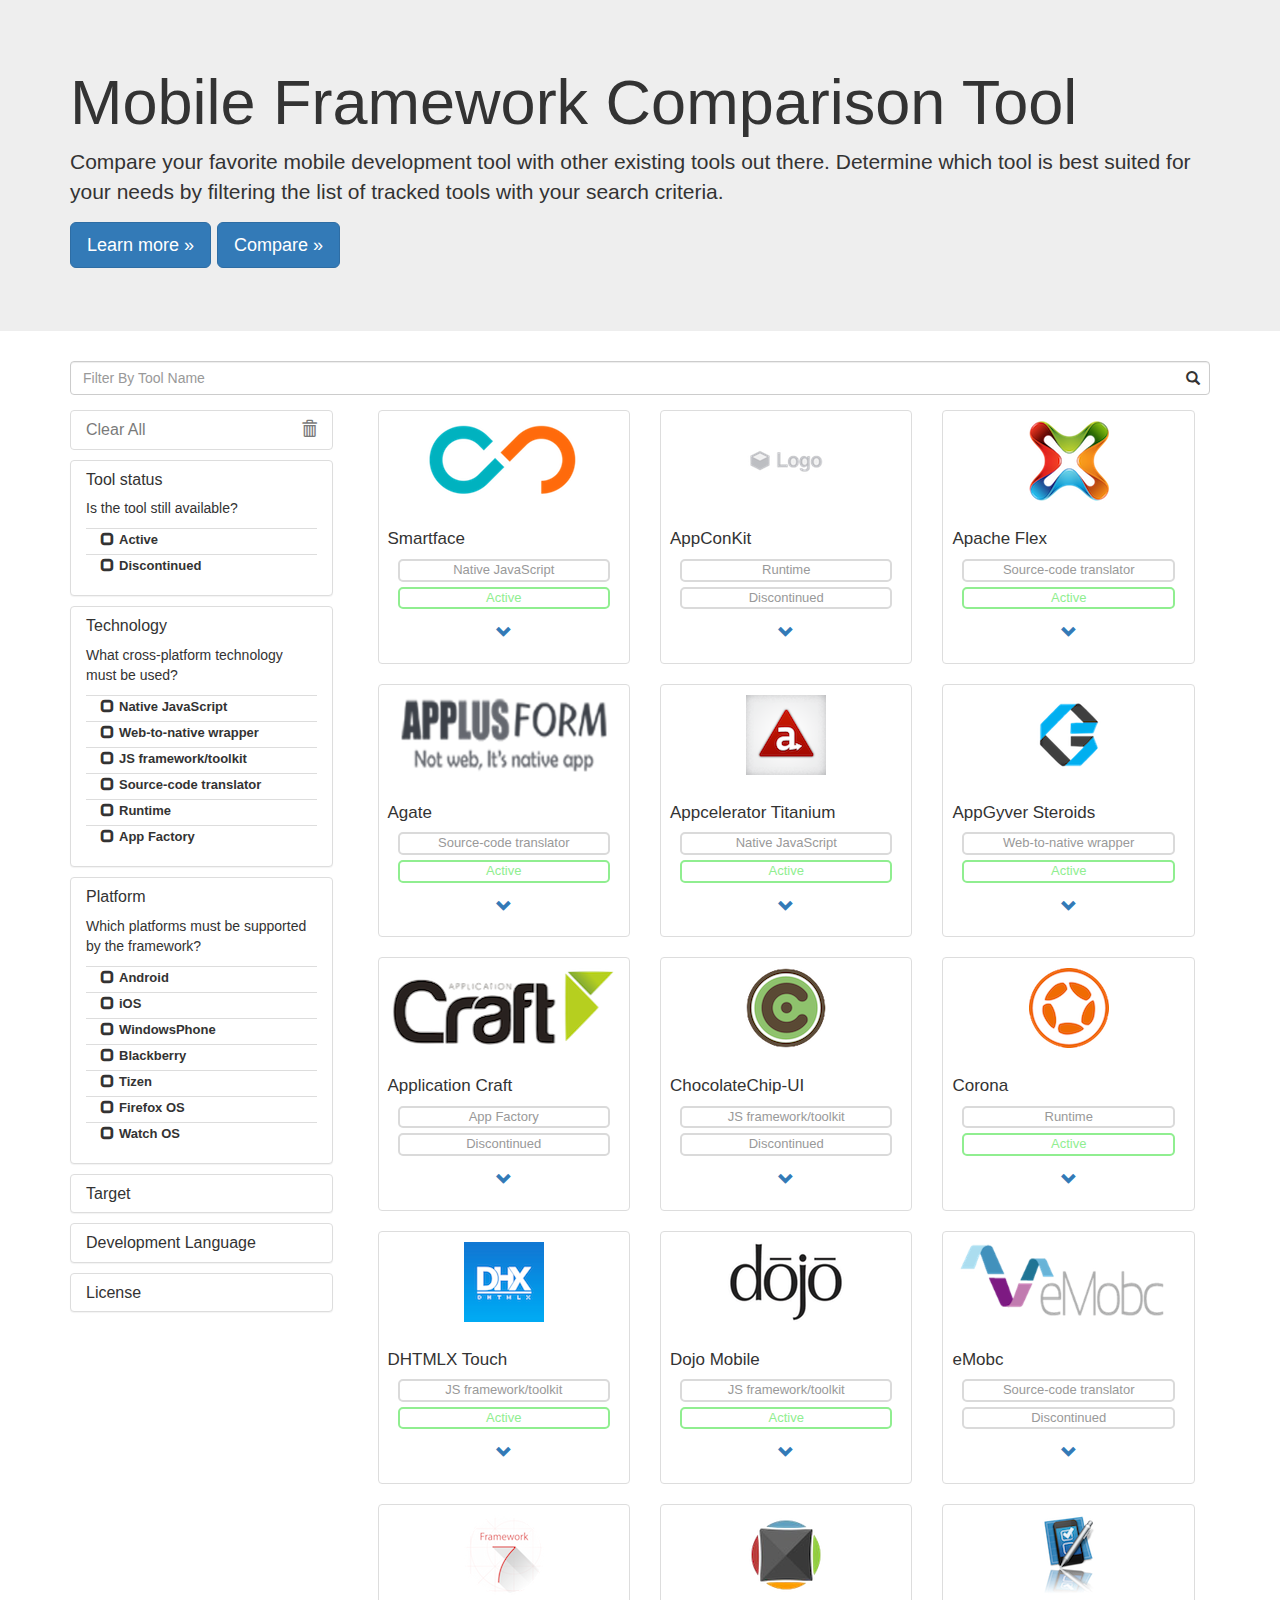
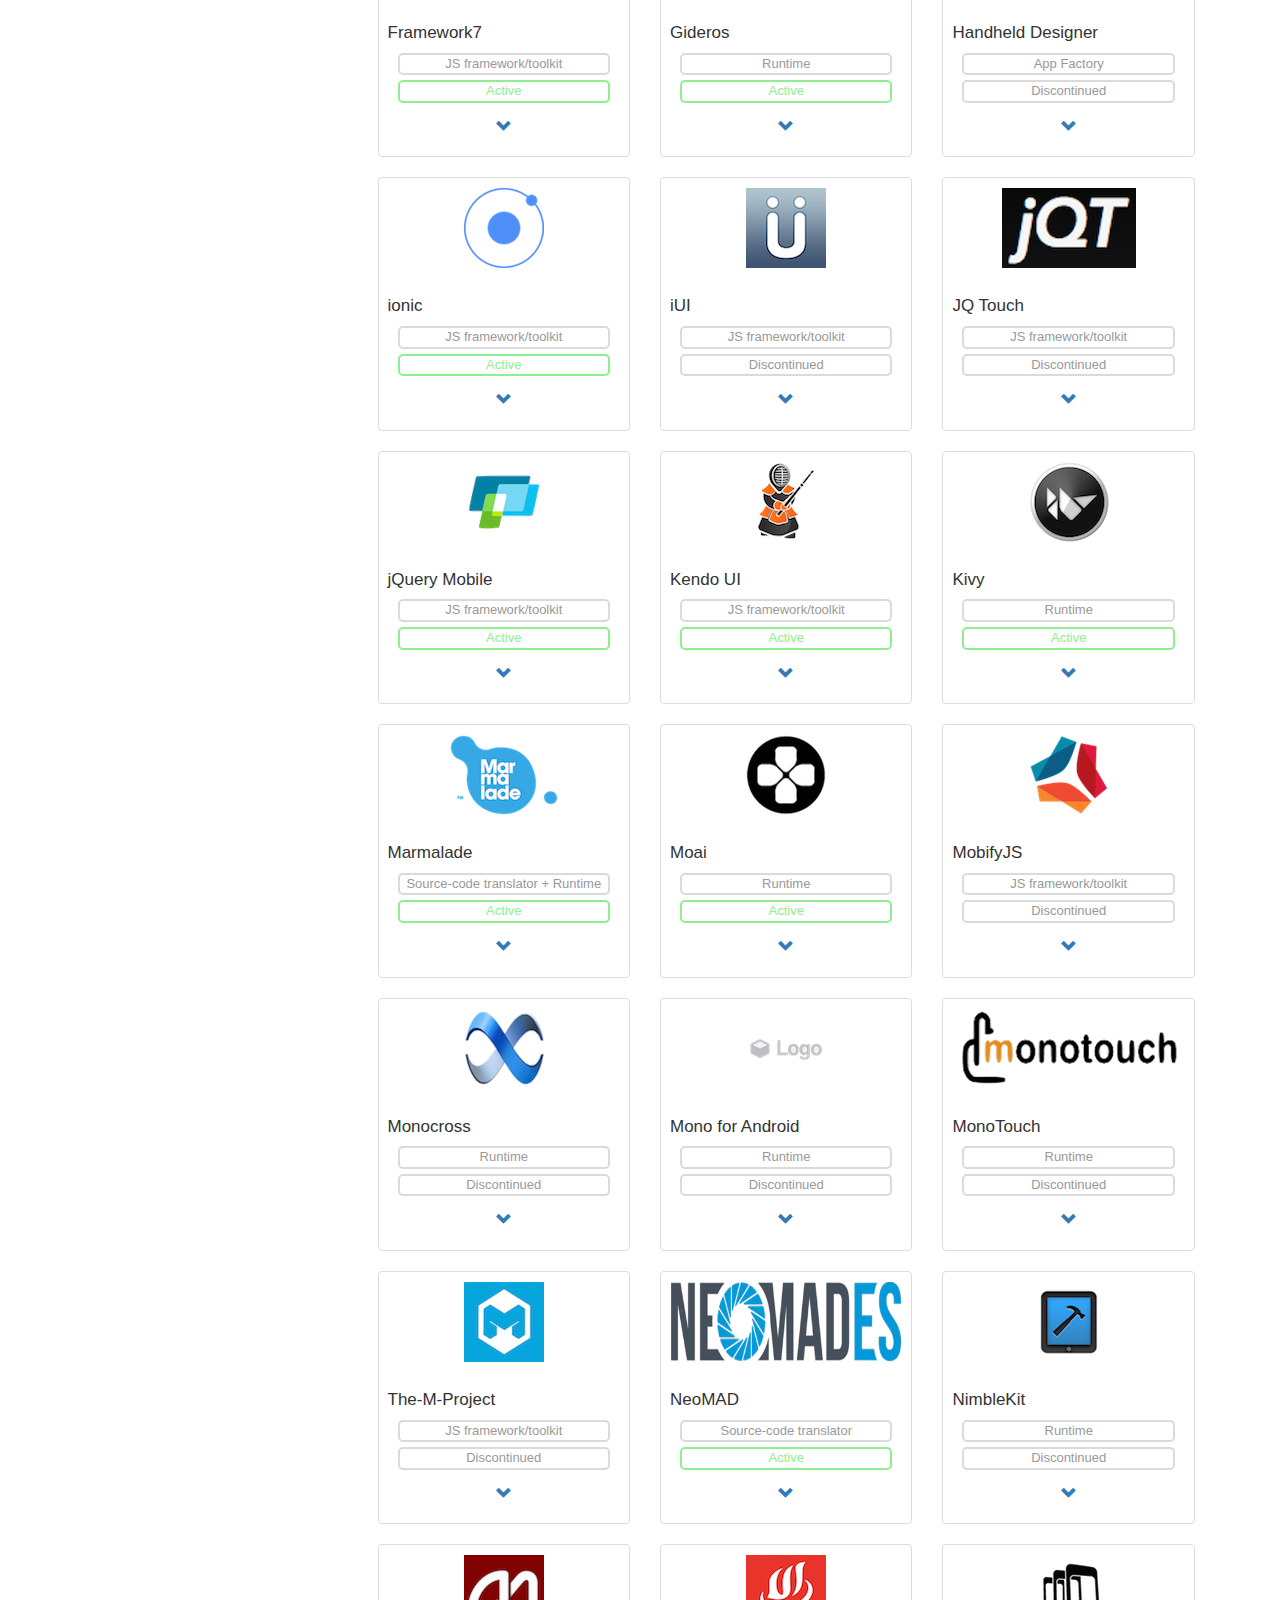
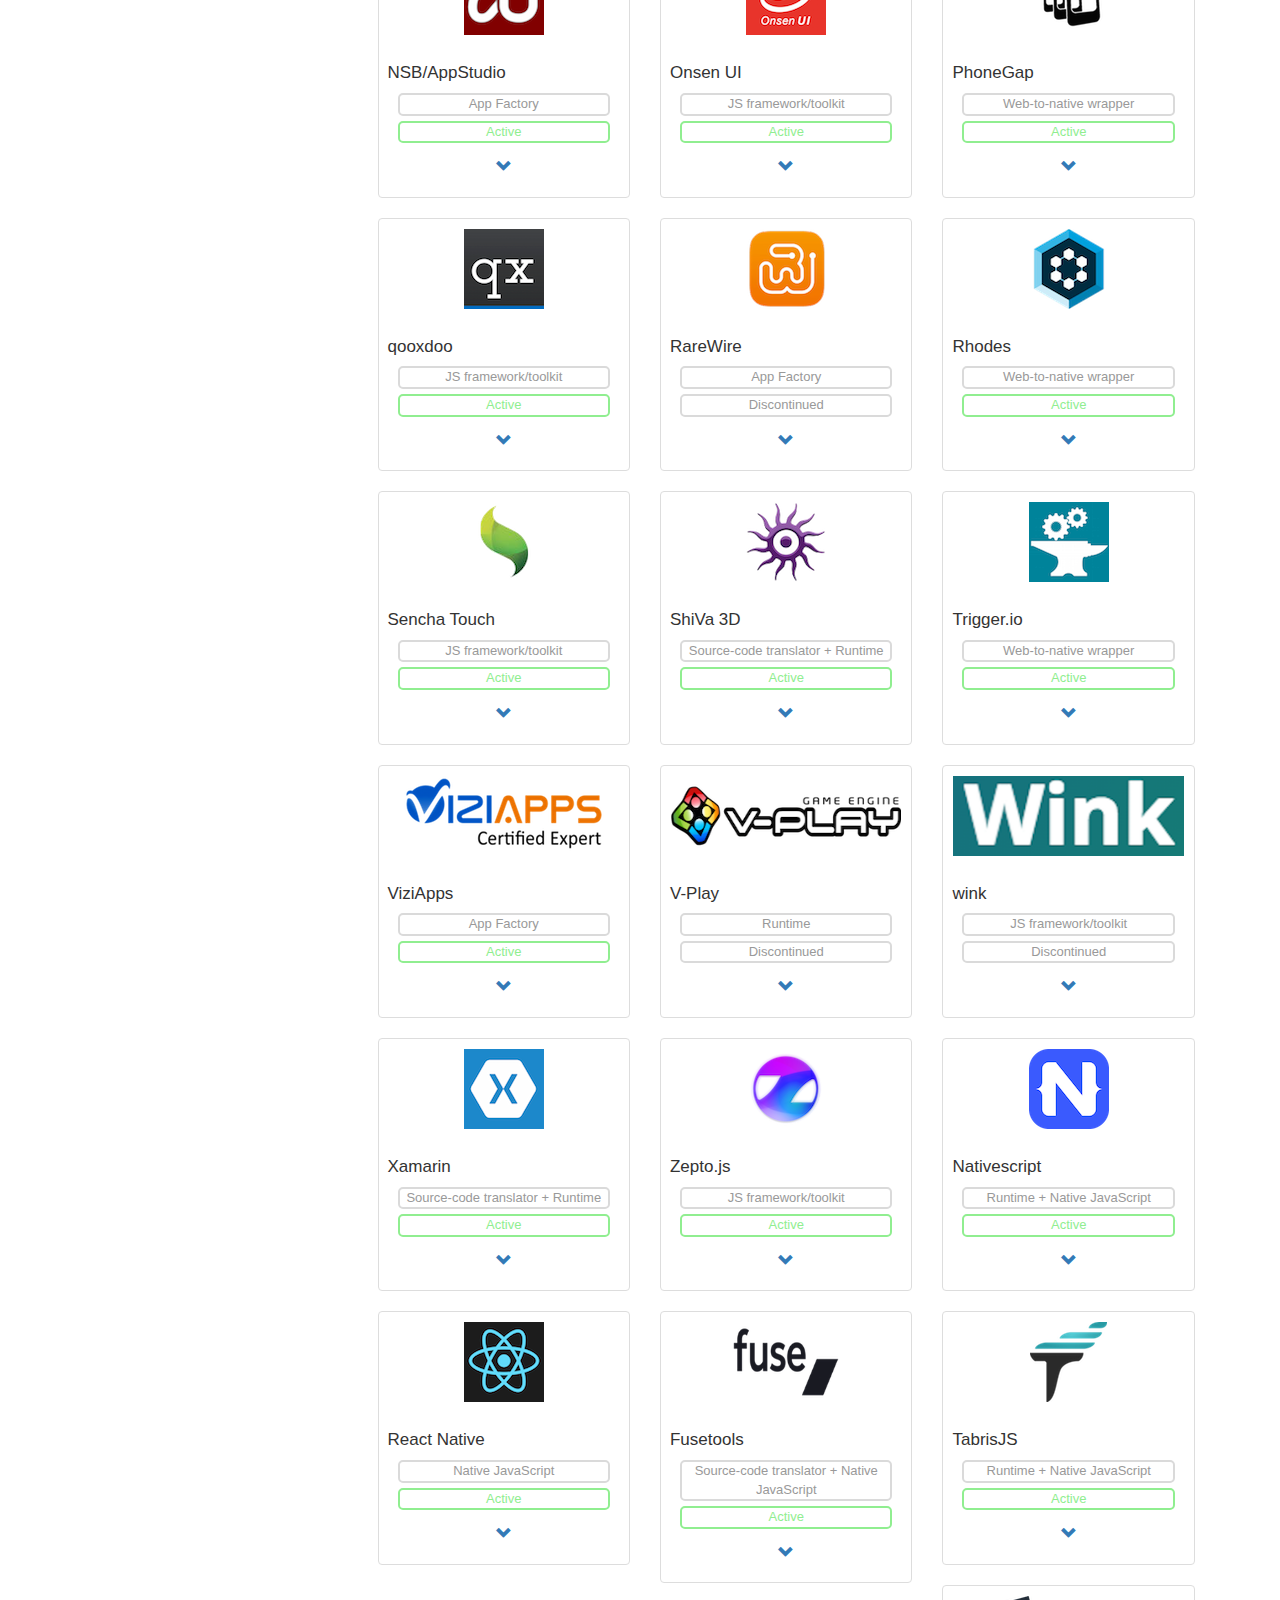
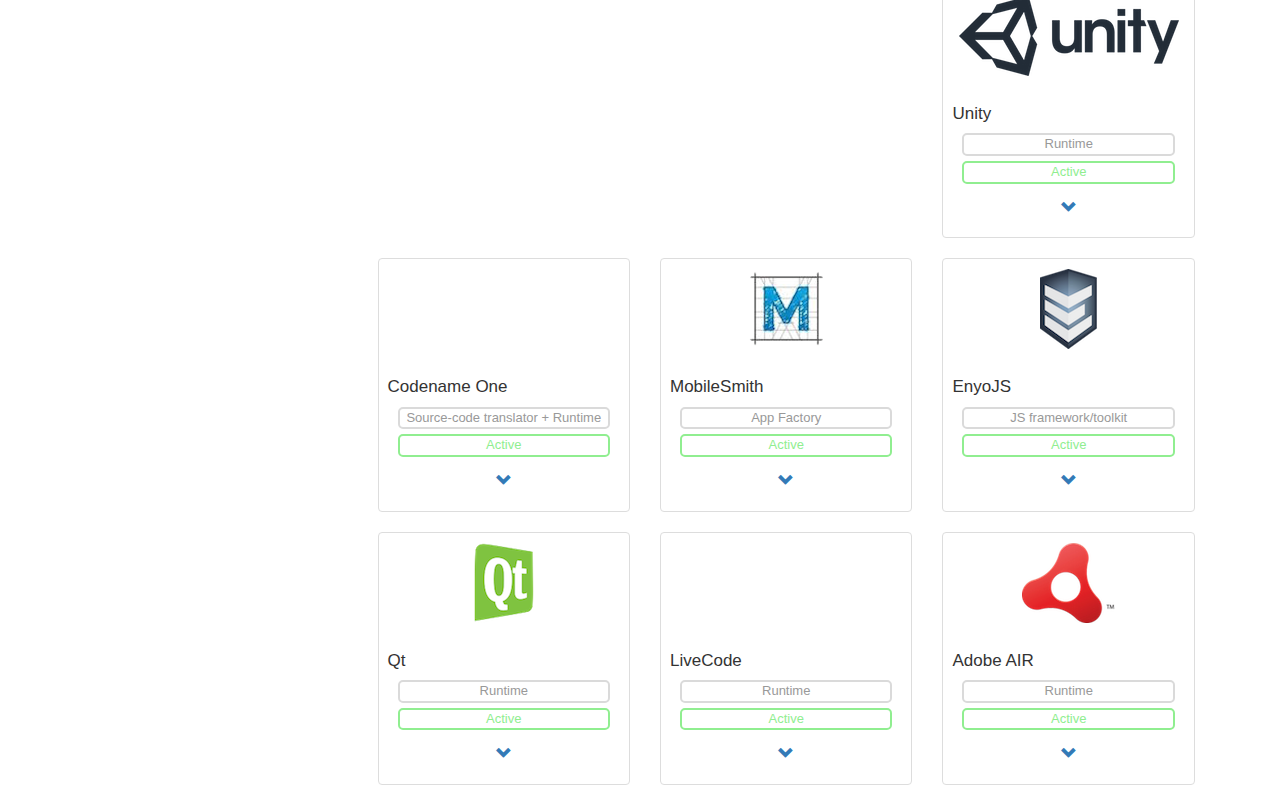
==== index.html @ 16e3aef5 "Add first steps of compare page" ====
<!DOCTYPE html>
<html lang="en">
  <head>
    <title>DecisionTree</title>
    <meta charset="utf-8"> 
    <meta name="viewport" content="width=device-width, initial-scale=1">

    <link rel="stylesheet" href="http://maxcdn.bootstrapcdn.com/bootstrap/3.3.7/css/bootstrap.min.css" integrity="sha384-BVYiiSIFeK1dGmJRAkycuHAHRg32OmUcww7on3RYdg4Va+PmSTsz/K68vbdEjh4u" crossorigin="anonymous"/>
    <link rel="stylesheet" href="css/decisionTree.css" type="text/css"/>

    <!-- Remote scripts -->
    <script src="https://ajax.googleapis.com/ajax/libs/jquery/1.12.4/jquery.min.js"></script>
    <script src="http://maxcdn.bootstrapcdn.com/bootstrap/3.3.7/js/bootstrap.min.js" integrity="sha384-Tc5IQib027qvyjSMfHjOMaLkfuWVxZxUPnCJA7l2mCWNIpG9mGCD8wGNIcPD7Txa" crossorigin="anonymous"></script>

    <!-- Local scripts -->
    <script src="js/decisionTree.js"></script>

  </head>

  <body>
    <!-- HEADER -->
    <div class="jumbotron">
      <div class="container">
        <h1>Mobile Framework Comparison Tool</h1>
        <p>Compare your favorite mobile development tool with other existing tools out there. Determine which tool is best suited for your needs by filtering the list of tracked tools with your search criteria.</p>
        <p>
          <a class="btn btn-primary btn-lg" href="html/about.html" role="button">Learn more &raquo;</a>
          <a class="btn btn-primary btn-lg" href="html/compare.html" role="button">Compare &raquo;</a>  
        </p>
      </div>
    </div>
    <!--------------------------------------------------------->
    <!-- BODY -->
    <div class="container">
      <div class="row">
        <div class="col-md-12">
          <!-- SEARCH BOX -->
          <div class="form-group has-feedback">
            <input id="filter" type="search" placeholder="Filter By Tool Name" class="form-control">
            <i class="glyphicon glyphicon-search form-control-feedback"></i>
          </div>
        </div>
      </div>
      <div class="row">
<div class="col-md-3 filters"><button type="button" class="btn btn-default btn-clear" disabled>
    	Clear All<span class="glyphicon glyphicon-trash pull-right"/>
  	</button>
    <div class="panel-group filter-box">
    	<div class="panel panel-default">
    		<h4 class="panel-title">
    			<a data-toggle="collapse" aria-expanded="false" href="#collapse0">
    				<div class="panel-heading">
    					Tool status
    				</div>
    			</a>
    		</h4>
    		<div id="collapse0" class="panel-collapse collapse in">
    			<div class="panel-body">
    				<fieldset class="fieldset accordion-content" role="tab-panel" style="display: block;" aria-hidden="false">
    					<p>Is the tool still available?</p>
    					<input id="active" type="checkbox" value="active" class="filter-checkbox"/>
        					<label for="active" class="filter-label">Active</label>
        					<input id="discontinued" type="checkbox" value="discontinued" class="filter-checkbox"/>
        					<label for="discontinued" class="filter-label">Discontinued</label>
        				</fieldset>
    			</div>
    		</div>
    	</div>
    </div>
    <div class="panel-group filter-box">
    	<div class="panel panel-default">
    		<h4 class="panel-title">
    			<a data-toggle="collapse" aria-expanded="false" href="#collapse1">
    				<div class="panel-heading">
    					Technology
    				</div>
    			</a>
    		</h4>
    		<div id="collapse1" class="panel-collapse collapse in">
    			<div class="panel-body">
    				<fieldset class="fieldset accordion-content" role="tab-panel" style="display: block;" aria-hidden="false">
    					<p>What cross-platform technology must be used?</p>
    					<input id="nativejavascript" type="checkbox" value="nativejavascript" class="filter-checkbox"/>
        					<label for="nativejavascript" class="filter-label">Native JavaScript</label>
        					<input id="webtonative" type="checkbox" value="webtonative" class="filter-checkbox"/>
        					<label for="webtonative" class="filter-label">Web-to-native wrapper</label>
        					<input id="javascript_tool" type="checkbox" value="javascript_tool" class="filter-checkbox"/>
        					<label for="javascript_tool" class="filter-label">JS framework/toolkit</label>
        					<input id="sourcecode" type="checkbox" value="sourcecode" class="filter-checkbox"/>
        					<label for="sourcecode" class="filter-label">Source-code translator</label>
        					<input id="runtime" type="checkbox" value="runtime" class="filter-checkbox"/>
        					<label for="runtime" class="filter-label">Runtime</label>
        					<input id="appfactory" type="checkbox" value="appfactory" class="filter-checkbox"/>
        					<label for="appfactory" class="filter-label">App Factory</label>
        				</fieldset>
    			</div>
    		</div>
    	</div>
    </div>
    <div class="panel-group filter-box">
    	<div class="panel panel-default">
    		<h4 class="panel-title">
    			<a data-toggle="collapse" aria-expanded="false" href="#collapse2">
    				<div class="panel-heading">
    					Platform
    				</div>
    			</a>
    		</h4>
    		<div id="collapse2" class="panel-collapse collapse in">
    			<div class="panel-body">
    				<fieldset class="fieldset accordion-content" role="tab-panel" style="display: block;" aria-hidden="false">
    					<p>Which platforms must be supported by the framework?</p>
    					<input id="android" type="checkbox" value="android" class="filter-checkbox"/>
        					<label for="android" class="filter-label">Android</label>
        					<input id="ios" type="checkbox" value="ios" class="filter-checkbox"/>
        					<label for="ios" class="filter-label">iOS</label>
        					<input id="windowsphone" type="checkbox" value="windowsphone" class="filter-checkbox"/>
        					<label for="windowsphone" class="filter-label">WindowsPhone</label>
        					<input id="blackberry" type="checkbox" value="blackberry" class="filter-checkbox"/>
        					<label for="blackberry" class="filter-label">Blackberry</label>
        					<input id="tizen" type="checkbox" value="tizen" class="filter-checkbox"/>
        					<label for="tizen" class="filter-label">Tizen</label>
        					<input id="firefoxos" type="checkbox" value="firefoxos" class="filter-checkbox"/>
        					<label for="firefoxos" class="filter-label">Firefox OS</label>
        					<input id="watchos" type="checkbox" value="watchos" class="filter-checkbox"/>
        					<label for="watchos" class="filter-label">Watch OS</label>
        				</fieldset>
    			</div>
    		</div>
    	</div>
    </div>
    <div class="panel-group filter-box">
    	<div class="panel panel-default">
    		<h4 class="panel-title">
    			<a data-toggle="collapse" aria-expanded="false" href="#collapse3">
    				<div class="panel-heading">
    					Target
    				</div>
    			</a>
    		</h4>
    		<div id="collapse3" class="panel-collapse collapse">
    			<div class="panel-body">
    				<fieldset class="fieldset accordion-content" role="tab-panel" style="display: block;" aria-hidden="false">
    					<p>What type of application should the framework output?</p>
    					<input id="hybridapp" type="checkbox" value="hybridapp" class="filter-checkbox"/>
        					<label for="hybridapp" class="filter-label">Hybrid App</label>
        					<input id="nativeapp" type="checkbox" value="nativeapp" class="filter-checkbox"/>
        					<label for="nativeapp" class="filter-label">Native App</label>
        					<input id="mobilewebsite" type="checkbox" value="mobilewebsite" class="filter-checkbox"/>
        					<label for="mobilewebsite" class="filter-label">Mobile website</label>
        					<input id="webapp" type="checkbox" value="webapp" class="filter-checkbox"/>
        					<label for="webapp" class="filter-label">Web App</label>
        				</fieldset>
    			</div>
    		</div>
    	</div>
    </div>
    <div class="panel-group filter-box">
    	<div class="panel panel-default">
    		<h4 class="panel-title">
    			<a data-toggle="collapse" aria-expanded="false" href="#collapse4">
    				<div class="panel-heading">
    					Development Language
    				</div>
    			</a>
    		</h4>
    		<div id="collapse4" class="panel-collapse collapse">
    			<div class="panel-body">
    				<fieldset class="fieldset accordion-content" role="tab-panel" style="display: block;" aria-hidden="false">
    					<p>Which development language would you like to use?</p>
    					<input id="php" type="checkbox" value="php" class="filter-checkbox"/>
        					<label for="php" class="filter-label">PHP</label>
        					<input id="basic" type="checkbox" value="basic" class="filter-checkbox"/>
        					<label for="basic" class="filter-label">Basic</label>
        					<input id="java" type="checkbox" value="java" class="filter-checkbox"/>
        					<label for="java" class="filter-label">Java</label>
        					<input id="ruby" type="checkbox" value="ruby" class="filter-checkbox"/>
        					<label for="ruby" class="filter-label">Ruby</label>
        					<input id="actionscript" type="checkbox" value="actionscript" class="filter-checkbox"/>
        					<label for="actionscript" class="filter-label">ActionScript</label>
        					<input id="csharp" type="checkbox" value="csharp" class="filter-checkbox"/>
        					<label for="csharp" class="filter-label">C#</label>
        					<input id="lua" type="checkbox" value="lua" class="filter-checkbox"/>
        					<label for="lua" class="filter-label">LUA</label>
        					<input id="xml" type="checkbox" value="xml" class="filter-checkbox"/>
        					<label for="xml" class="filter-label">XML</label>
        					<input id="html" type="checkbox" value="html" class="filter-checkbox"/>
        					<label for="html" class="filter-label">HTML</label>
        					<input id="css" type="checkbox" value="css" class="filter-checkbox"/>
        					<label for="css" class="filter-label">CSS</label>
        					<input id="js" type="checkbox" value="js" class="filter-checkbox"/>
        					<label for="js" class="filter-label">JavaScript</label>
        					<input id="cplusplus" type="checkbox" value="cplusplus" class="filter-checkbox"/>
        					<label for="cplusplus" class="filter-label">C++</label>
        					<input id="visualeditor" type="checkbox" value="visualeditor" class="filter-checkbox"/>
        					<label for="visualeditor" class="filter-label">Visual Editor</label>
        				</fieldset>
    			</div>
    		</div>
    	</div>
    </div>
    <div class="panel-group filter-box">
    	<div class="panel panel-default">
    		<h4 class="panel-title">
    			<a data-toggle="collapse" aria-expanded="false" href="#collapse5">
    				<div class="panel-heading">
    					License
    				</div>
    			</a>
    		</h4>
    		<div id="collapse5" class="panel-collapse collapse">
    			<div class="panel-body">
    				<fieldset class="fieldset accordion-content" role="tab-panel" style="display: block;" aria-hidden="false">
    					<p>What license is required?</p>
    					<input id="free" type="checkbox" value="free" class="filter-checkbox"/>
        					<label for="free" class="filter-label">Free</label>
        					<input id="opensource" type="checkbox" value="opensource" class="filter-checkbox"/>
        					<label for="opensource" class="filter-label">Open Source</label>
        					<input id="commercial" type="checkbox" value="commercial" class="filter-checkbox"/>
        					<label for="commercial" class="filter-label">Commercial lic.</label>
        					<input id="enterprise" type="checkbox" value="enterprise" class="filter-checkbox"/>
        					<label for="enterprise" class="filter-label">Enterprise Lic.</label>
        				</fieldset>
    			</div>
    		</div>
    	</div>
    </div>
              
        </div>
<div class="col-md-9"><div class="col-md-4 framework">
    	<div class="thumbnail">
    		<img src="img/logos/smartface.png" alt="">
    		<div class="caption">
    			<h4 class="thumb-caption">Smartface</h4>
    			<span class="info-label nativejavascript ">Native JavaScript </span>
			<span class="info-label status active">Active</span>
			<div>
    				<h4 class="panel-title">
    					<a data-toggle="collapse" aria-expanded="false" href="#collapse6">
    						<div class="panel-heading feature-panel">
    							<span class="dropIcon glyphicon glyphicon-chevron-up"></span>
								<span class="dropIcon glyphicon glyphicon-chevron-down"></span>
    						</div>
						</a>
					</h4>
    				<div id="collapse6" class="panel-collapse collapse">
    					<div>
							<div class="row">
								<div class="col-md-6">
    								<h4 class="featureTitle">Platform</h4>
    							<span class="feature android true">Android</span>
							<span class="feature ios true">iOS</span>
							</div>
    							<div class="col-md-6">
    								<h4 class="featureTitle">Target</h4>
    								<span class="feature nativeapp true">Native App</span>
							</div>
    						</div>
    						<div class="row">
    							<div class="col-md-6">
    								<h4 class="featureTitle">Development Language</h4>
    								<span class="feature visualeditor true">Visual Editor</span>
								<span class="feature js true">JavaScript</span>
								</div>
    							<div class="col-md-6">
    								<h4 class="featureTitle">Terms of a License</h4>
    								<span class="feature enterprise true"">Enterprise Lic.</span>
							</div>
    						</div>
    					</div>
    				</div>
    			</div>
    		</div>
    	</div>
    </div>
    <div class="col-md-4 framework">
    	<div class="thumbnail">
    		<img src="img/logos/notfound.png" alt="">
    		<div class="caption">
    			<h4 class="thumb-caption">AppConKit</h4>
    			<span class="info-label runtime ">Runtime </span>
			<span class="info-label status discontinued">Discontinued</span>
			<div>
    				<h4 class="panel-title">
    					<a data-toggle="collapse" aria-expanded="false" href="#collapse7">
    						<div class="panel-heading feature-panel">
    							<span class="dropIcon glyphicon glyphicon-chevron-up"></span>
								<span class="dropIcon glyphicon glyphicon-chevron-down"></span>
    						</div>
						</a>
					</h4>
    				<div id="collapse7" class="panel-collapse collapse">
    					<div>
							<div class="row">
								<div class="col-md-6">
    								<h4 class="featureTitle">Platform</h4>
    							<span class="feature windowsphone soon">WindowsPhone</span>
							<span class="feature android true">Android</span>
							<span class="feature ios true">iOS</span>
							</div>
    							<div class="col-md-6">
    								<h4 class="featureTitle">Target</h4>
    								<span class="feature nativeapp true">Native App</span>
								<span class="feature hybridapp true">Hybrid App</span>
							</div>
    						</div>
    						<div class="row">
    							<div class="col-md-6">
    								<h4 class="featureTitle">Development Language</h4>
    								<span class="feature csharp soon">C#</span>
								<span class="feature visualeditor true">Visual Editor</span>
								<span class="feature js via">JavaScript</span>
								<span class="feature java true">Java</span>
								<span class="feature ruby soon">Ruby</span>
								<span class="feature php true">PHP</span>
								</div>
    							<div class="col-md-6">
    								<h4 class="featureTitle">Terms of a License</h4>
    								<span class="feature free true">Free</span>
							</div>
    						</div>
    					</div>
    				</div>
    			</div>
    		</div>
    	</div>
    </div>
    <div class="col-md-4 framework">
    	<div class="thumbnail">
    		<img src="img/logos/apacheflex.png" alt="">
    		<div class="caption">
    			<h4 class="thumb-caption">Apache Flex</h4>
    			<span class="info-label sourcecode ">Source-code translator </span>
			<span class="info-label status active">Active</span>
			<div>
    				<h4 class="panel-title">
    					<a data-toggle="collapse" aria-expanded="false" href="#collapse8">
    						<div class="panel-heading feature-panel">
    							<span class="dropIcon glyphicon glyphicon-chevron-up"></span>
								<span class="dropIcon glyphicon glyphicon-chevron-down"></span>
    						</div>
						</a>
					</h4>
    				<div id="collapse8" class="panel-collapse collapse">
    					<div>
							<div class="row">
								<div class="col-md-6">
    								<h4 class="featureTitle">Platform</h4>
    							<span class="feature blackberry true">Blackberry</span>
							<span class="feature android true">Android</span>
							<span class="feature ios true">iOS</span>
							</div>
    							<div class="col-md-6">
    								<h4 class="featureTitle">Target</h4>
    								<span class="feature webapp true">Web App</span>
								<span class="feature mobilewebsite true">Mobile website</span>
								<span class="feature nativeapp true">Native App</span>
								<span class="feature hybridapp true">Hybrid App</span>
							</div>
    						</div>
    						<div class="row">
    							<div class="col-md-6">
    								<h4 class="featureTitle">Development Language</h4>
    								<span class="feature actionscript true">ActionScript</span>
								</div>
    							<div class="col-md-6">
    								<h4 class="featureTitle">Terms of a License</h4>
    								<span class="feature opensource true">Open Source</span>
								<span class="feature free true">Free</span>
							</div>
    						</div>
    					</div>
    				</div>
    			</div>
    		</div>
    	</div>
    </div>
    <div class="col-md-4 framework">
    	<div class="thumbnail">
    		<img src="img/logos/agate.png" alt="">
    		<div class="caption">
    			<h4 class="thumb-caption">Agate</h4>
    			<span class="info-label sourcecode ">Source-code translator </span>
			<span class="info-label status active">Active</span>
			<div>
    				<h4 class="panel-title">
    					<a data-toggle="collapse" aria-expanded="false" href="#collapse9">
    						<div class="panel-heading feature-panel">
    							<span class="dropIcon glyphicon glyphicon-chevron-up"></span>
								<span class="dropIcon glyphicon glyphicon-chevron-down"></span>
    						</div>
						</a>
					</h4>
    				<div id="collapse9" class="panel-collapse collapse">
    					<div>
							<div class="row">
								<div class="col-md-6">
    								<h4 class="featureTitle">Platform</h4>
    							<span class="feature android true">Android</span>
							<span class="feature ios true">iOS</span>
							</div>
    							<div class="col-md-6">
    								<h4 class="featureTitle">Target</h4>
    								<span class="feature nativeapp true">Native App</span>
								<span class="feature hybridapp true">Hybrid App</span>
							</div>
    						</div>
    						<div class="row">
    							<div class="col-md-6">
    								<h4 class="featureTitle">Development Language</h4>
    								<span class="feature xml true">XML</span>
								</div>
    							<div class="col-md-6">
    								<h4 class="featureTitle">Terms of a License</h4>
    								<span class="feature free true">Free</span>
							</div>
    						</div>
    					</div>
    				</div>
    			</div>
    		</div>
    	</div>
    </div>
    <div class="col-md-4 framework">
    	<div class="thumbnail">
    		<img src="img/logos/appceleratortitanium.png" alt="">
    		<div class="caption">
    			<h4 class="thumb-caption">Appcelerator Titanium</h4>
    			<span class="info-label nativejavascript ">Native JavaScript </span>
			<span class="info-label status active">Active</span>
			<div>
    				<h4 class="panel-title">
    					<a data-toggle="collapse" aria-expanded="false" href="#collapse10">
    						<div class="panel-heading feature-panel">
    							<span class="dropIcon glyphicon glyphicon-chevron-up"></span>
								<span class="dropIcon glyphicon glyphicon-chevron-down"></span>
    						</div>
						</a>
					</h4>
    				<div id="collapse10" class="panel-collapse collapse">
    					<div>
							<div class="row">
								<div class="col-md-6">
    								<h4 class="featureTitle">Platform</h4>
    							<span class="feature windowsphone true">WindowsPhone</span>
							<span class="feature android true">Android</span>
							<span class="feature ios true">iOS</span>
							</div>
    							<div class="col-md-6">
    								<h4 class="featureTitle">Target</h4>
    								<span class="feature webapp true">Web App</span>
								<span class="feature mobilewebsite true">Mobile website</span>
								<span class="feature nativeapp true">Native App</span>
							</div>
    						</div>
    						<div class="row">
    							<div class="col-md-6">
    								<h4 class="featureTitle">Development Language</h4>
    								<span class="feature js true">JavaScript</span>
								<span class="feature html true">HTML</span>
								<span class="feature css true">CSS</span>
								<span class="feature php true">PHP</span>
								</div>
    							<div class="col-md-6">
    								<h4 class="featureTitle">Terms of a License</h4>
    								<span class="feature opensource true">Open Source</span>
								<span class="feature free true">Free</span>
								<span class="feature commercial true"">Commercial lic.</span>
								<span class="feature enterprise true"">Enterprise Lic.</span>
							</div>
    						</div>
    					</div>
    				</div>
    			</div>
    		</div>
    	</div>
    </div>
    <div class="col-md-4 framework">
    	<div class="thumbnail">
    		<img src="img/logos/appgyversteroids.png" alt="">
    		<div class="caption">
    			<h4 class="thumb-caption">AppGyver Steroids</h4>
    			<span class="info-label webtonative ">Web-to-native wrapper </span>
			<span class="info-label status active">Active</span>
			<div>
    				<h4 class="panel-title">
    					<a data-toggle="collapse" aria-expanded="false" href="#collapse11">
    						<div class="panel-heading feature-panel">
    							<span class="dropIcon glyphicon glyphicon-chevron-up"></span>
								<span class="dropIcon glyphicon glyphicon-chevron-down"></span>
    						</div>
						</a>
					</h4>
    				<div id="collapse11" class="panel-collapse collapse">
    					<div>
							<div class="row">
								<div class="col-md-6">
    								<h4 class="featureTitle">Platform</h4>
    							<span class="feature android true">Android</span>
							<span class="feature ios true">iOS</span>
							</div>
    							<div class="col-md-6">
    								<h4 class="featureTitle">Target</h4>
    								<span class="feature webapp true">Web App</span>
								<span class="feature hybridapp true">Hybrid App</span>
							</div>
    						</div>
    						<div class="row">
    							<div class="col-md-6">
    								<h4 class="featureTitle">Development Language</h4>
    								<span class="feature visualeditor true">Visual Editor</span>
								<span class="feature js true">JavaScript</span>
								<span class="feature html true">HTML</span>
								<span class="feature css true">CSS</span>
								</div>
    							<div class="col-md-6">
    								<h4 class="featureTitle">Terms of a License</h4>
    								<span class="feature free true">Free</span>
								<span class="feature commercial true"">Commercial lic.</span>
								<span class="feature enterprise true"">Enterprise Lic.</span>
							</div>
    						</div>
    					</div>
    				</div>
    			</div>
    		</div>
    	</div>
    </div>
    <div class="col-md-4 framework">
    	<div class="thumbnail">
    		<img src="img/logos/applicationcraft.png" alt="">
    		<div class="caption">
    			<h4 class="thumb-caption">Application Craft</h4>
    			<span class="info-label appfactory ">App Factory </span>
			<span class="info-label status discontinued">Discontinued</span>
			<div>
    				<h4 class="panel-title">
    					<a data-toggle="collapse" aria-expanded="false" href="#collapse12">
    						<div class="panel-heading feature-panel">
    							<span class="dropIcon glyphicon glyphicon-chevron-up"></span>
								<span class="dropIcon glyphicon glyphicon-chevron-down"></span>
    						</div>
						</a>
					</h4>
    				<div id="collapse12" class="panel-collapse collapse">
    					<div>
							<div class="row">
								<div class="col-md-6">
    								<h4 class="featureTitle">Platform</h4>
    							<span class="feature blackberry true">Blackberry</span>
							<span class="feature windowsphone true">WindowsPhone</span>
							<span class="feature android true">Android</span>
							<span class="feature ios true">iOS</span>
							</div>
    							<div class="col-md-6">
    								<h4 class="featureTitle">Target</h4>
    								<span class="feature webapp true">Web App</span>
								<span class="feature mobilewebsite true">Mobile website</span>
								<span class="feature hybridapp via">Hybrid App</span>
							</div>
    						</div>
    						<div class="row">
    							<div class="col-md-6">
    								<h4 class="featureTitle">Development Language</h4>
    								<span class="feature visualeditor true">Visual Editor</span>
								<span class="feature js true">JavaScript</span>
								<span class="feature html true">HTML</span>
								<span class="feature css true">CSS</span>
								</div>
    							<div class="col-md-6">
    								<h4 class="featureTitle">Terms of a License</h4>
    								<span class="feature commercial true"">Commercial lic.</span>
								<span class="feature enterprise true"">Enterprise Lic.</span>
							</div>
    						</div>
    					</div>
    				</div>
    			</div>
    		</div>
    	</div>
    </div>
    <div class="col-md-4 framework">
    	<div class="thumbnail">
    		<img src="img/logos/chocolatechipui.png" alt="">
    		<div class="caption">
    			<h4 class="thumb-caption">ChocolateChip-UI</h4>
    			<span class="info-label javascript_tool ">JS framework/toolkit </span>
			<span class="info-label status discontinued">Discontinued</span>
			<div>
    				<h4 class="panel-title">
    					<a data-toggle="collapse" aria-expanded="false" href="#collapse13">
    						<div class="panel-heading feature-panel">
    							<span class="dropIcon glyphicon glyphicon-chevron-up"></span>
								<span class="dropIcon glyphicon glyphicon-chevron-down"></span>
    						</div>
						</a>
					</h4>
    				<div id="collapse13" class="panel-collapse collapse">
    					<div>
							<div class="row">
								<div class="col-md-6">
    								<h4 class="featureTitle">Platform</h4>
    							<span class="feature blackberry via">Blackberry</span>
							<span class="feature windowsphone true">WindowsPhone</span>
							<span class="feature android true">Android</span>
							<span class="feature ios true">iOS</span>
							</div>
    							<div class="col-md-6">
    								<h4 class="featureTitle">Target</h4>
    								<span class="feature webapp true">Web App</span>
								<span class="feature mobilewebsite true">Mobile website</span>
								<span class="feature hybridapp via">Hybrid App</span>
							</div>
    						</div>
    						<div class="row">
    							<div class="col-md-6">
    								<h4 class="featureTitle">Development Language</h4>
    								<span class="feature js true">JavaScript</span>
								<span class="feature html true">HTML</span>
								<span class="feature css true">CSS</span>
								</div>
    							<div class="col-md-6">
    								<h4 class="featureTitle">Terms of a License</h4>
    								<span class="feature opensource true">Open Source</span>
								<span class="feature free true">Free</span>
							</div>
    						</div>
    					</div>
    				</div>
    			</div>
    		</div>
    	</div>
    </div>
    <div class="col-md-4 framework">
    	<div class="thumbnail">
    		<img src="img/logos/corona.png" alt="">
    		<div class="caption">
    			<h4 class="thumb-caption">Corona</h4>
    			<span class="info-label runtime ">Runtime </span>
			<span class="info-label status active">Active</span>
			<div>
    				<h4 class="panel-title">
    					<a data-toggle="collapse" aria-expanded="false" href="#collapse14">
    						<div class="panel-heading feature-panel">
    							<span class="dropIcon glyphicon glyphicon-chevron-up"></span>
								<span class="dropIcon glyphicon glyphicon-chevron-down"></span>
    						</div>
						</a>
					</h4>
    				<div id="collapse14" class="panel-collapse collapse">
    					<div>
							<div class="row">
								<div class="col-md-6">
    								<h4 class="featureTitle">Platform</h4>
    							<span class="feature windowsphone true">WindowsPhone</span>
							<span class="feature android true">Android</span>
							<span class="feature ios true">iOS</span>
							</div>
    							<div class="col-md-6">
    								<h4 class="featureTitle">Target</h4>
    								<span class="feature nativeapp true">Native App</span>
							</div>
    						</div>
    						<div class="row">
    							<div class="col-md-6">
    								<h4 class="featureTitle">Development Language</h4>
    								<span class="feature csharp true">C#</span>
								<span class="feature visualeditor soon">Visual Editor</span>
								<span class="feature lua true">LUA</span>
								<span class="feature java true">Java</span>
								<span class="feature cplusplus true">C++</span>
								</div>
    							<div class="col-md-6">
    								<h4 class="featureTitle">Terms of a License</h4>
    								<span class="feature opensource partially">Open Source</span>
								<span class="feature free true">Free</span>
								<span class="feature commercial true"">Commercial lic.</span>
								<span class="feature enterprise true"">Enterprise Lic.</span>
							</div>
    						</div>
    					</div>
    				</div>
    			</div>
    		</div>
    	</div>
    </div>
    <div class="col-md-4 framework">
    	<div class="thumbnail">
    		<img src="img/logos/dhtmlxtouch.png" alt="">
    		<div class="caption">
    			<h4 class="thumb-caption">DHTMLX Touch</h4>
    			<span class="info-label javascript_tool ">JS framework/toolkit </span>
			<span class="info-label status active">Active</span>
			<div>
    				<h4 class="panel-title">
    					<a data-toggle="collapse" aria-expanded="false" href="#collapse15">
    						<div class="panel-heading feature-panel">
    							<span class="dropIcon glyphicon glyphicon-chevron-up"></span>
								<span class="dropIcon glyphicon glyphicon-chevron-down"></span>
    						</div>
						</a>
					</h4>
    				<div id="collapse15" class="panel-collapse collapse">
    					<div>
							<div class="row">
								<div class="col-md-6">
    								<h4 class="featureTitle">Platform</h4>
    							<span class="feature blackberry true">Blackberry</span>
							<span class="feature android true">Android</span>
							<span class="feature ios true">iOS</span>
							</div>
    							<div class="col-md-6">
    								<h4 class="featureTitle">Target</h4>
    								<span class="feature webapp true">Web App</span>
								<span class="feature mobilewebsite true">Mobile website</span>
							</div>
    						</div>
    						<div class="row">
    							<div class="col-md-6">
    								<h4 class="featureTitle">Development Language</h4>
    								<span class="feature visualeditor true">Visual Editor</span>
								<span class="feature js true">JavaScript</span>
								<span class="feature html true">HTML</span>
								<span class="feature css true">CSS</span>
								</div>
    							<div class="col-md-6">
    								<h4 class="featureTitle">Terms of a License</h4>
    								<span class="feature opensource true">Open Source</span>
								<span class="feature free true">Free</span>
								<span class="feature commercial true"">Commercial lic.</span>
								<span class="feature enterprise true"">Enterprise Lic.</span>
							</div>
    						</div>
    					</div>
    				</div>
    			</div>
    		</div>
    	</div>
    </div>
    <div class="col-md-4 framework">
    	<div class="thumbnail">
    		<img src="img/logos/dojomobile.png" alt="">
    		<div class="caption">
    			<h4 class="thumb-caption">Dojo Mobile</h4>
    			<span class="info-label javascript_tool ">JS framework/toolkit </span>
			<span class="info-label status active">Active</span>
			<div>
    				<h4 class="panel-title">
    					<a data-toggle="collapse" aria-expanded="false" href="#collapse16">
    						<div class="panel-heading feature-panel">
    							<span class="dropIcon glyphicon glyphicon-chevron-up"></span>
								<span class="dropIcon glyphicon glyphicon-chevron-down"></span>
    						</div>
						</a>
					</h4>
    				<div id="collapse16" class="panel-collapse collapse">
    					<div>
							<div class="row">
								<div class="col-md-6">
    								<h4 class="featureTitle">Platform</h4>
    							<span class="feature blackberry true">Blackberry</span>
							<span class="feature windowsphone true">WindowsPhone</span>
							<span class="feature android true">Android</span>
							<span class="feature ios true">iOS</span>
							</div>
    							<div class="col-md-6">
    								<h4 class="featureTitle">Target</h4>
    								<span class="feature webapp true">Web App</span>
								<span class="feature mobilewebsite true">Mobile website</span>
								<span class="feature hybridapp via">Hybrid App</span>
							</div>
    						</div>
    						<div class="row">
    							<div class="col-md-6">
    								<h4 class="featureTitle">Development Language</h4>
    								<span class="feature visualeditor via">Visual Editor</span>
								<span class="feature js true">JavaScript</span>
								<span class="feature html true">HTML</span>
								<span class="feature css true">CSS</span>
								</div>
    							<div class="col-md-6">
    								<h4 class="featureTitle">Terms of a License</h4>
    								<span class="feature opensource true">Open Source</span>
								<span class="feature free true">Free</span>
							</div>
    						</div>
    					</div>
    				</div>
    			</div>
    		</div>
    	</div>
    </div>
    <div class="col-md-4 framework">
    	<div class="thumbnail">
    		<img src="img/logos/emobc.png" alt="">
    		<div class="caption">
    			<h4 class="thumb-caption">eMobc</h4>
    			<span class="info-label sourcecode ">Source-code translator </span>
			<span class="info-label status discontinued">Discontinued</span>
			<div>
    				<h4 class="panel-title">
    					<a data-toggle="collapse" aria-expanded="false" href="#collapse17">
    						<div class="panel-heading feature-panel">
    							<span class="dropIcon glyphicon glyphicon-chevron-up"></span>
								<span class="dropIcon glyphicon glyphicon-chevron-down"></span>
    						</div>
						</a>
					</h4>
    				<div id="collapse17" class="panel-collapse collapse">
    					<div>
							<div class="row">
								<div class="col-md-6">
    								<h4 class="featureTitle">Platform</h4>
    							<span class="feature blackberry via">Blackberry</span>
							<span class="feature windowsphone via">WindowsPhone</span>
							<span class="feature android true">Android</span>
							<span class="feature ios true">iOS</span>
							</div>
    							<div class="col-md-6">
    								<h4 class="featureTitle">Target</h4>
    								<span class="feature webapp true">Web App</span>
								<span class="feature mobilewebsite true">Mobile website</span>
								<span class="feature nativeapp true">Native App</span>
								<span class="feature hybridapp true">Hybrid App</span>
							</div>
    						</div>
    						<div class="row">
    							<div class="col-md-6">
    								<h4 class="featureTitle">Development Language</h4>
    								<span class="feature xml true">XML</span>
								<span class="feature visualeditor true">Visual Editor</span>
								<span class="feature js true">JavaScript</span>
								<span class="feature java true">Java</span>
								<span class="feature cplusplus via">C++</span>
								<span class="feature ruby true">Ruby</span>
								<span class="feature html true">HTML</span>
								<span class="feature css true">CSS</span>
								<span class="feature php true">PHP</span>
								</div>
    							<div class="col-md-6">
    								<h4 class="featureTitle">Terms of a License</h4>
    								<span class="feature opensource true">Open Source</span>
								<span class="feature free true">Free</span>
							</div>
    						</div>
    					</div>
    				</div>
    			</div>
    		</div>
    	</div>
    </div>
    <div class="col-md-4 framework">
    	<div class="thumbnail">
    		<img src="img/logos/framework7.png" alt="">
    		<div class="caption">
    			<h4 class="thumb-caption">Framework7</h4>
    			<span class="info-label javascript_tool ">JS framework/toolkit </span>
			<span class="info-label status active">Active</span>
			<div>
    				<h4 class="panel-title">
    					<a data-toggle="collapse" aria-expanded="false" href="#collapse18">
    						<div class="panel-heading feature-panel">
    							<span class="dropIcon glyphicon glyphicon-chevron-up"></span>
								<span class="dropIcon glyphicon glyphicon-chevron-down"></span>
    						</div>
						</a>
					</h4>
    				<div id="collapse18" class="panel-collapse collapse">
    					<div>
							<div class="row">
								<div class="col-md-6">
    								<h4 class="featureTitle">Platform</h4>
    							<span class="feature blackberry partially">Blackberry</span>
							<span class="feature android partially">Android</span>
							<span class="feature ios true">iOS</span>
							</div>
    							<div class="col-md-6">
    								<h4 class="featureTitle">Target</h4>
    								<span class="feature webapp true">Web App</span>
								<span class="feature mobilewebsite true">Mobile website</span>
								<span class="feature nativeapp via">Native App</span>
								<span class="feature hybridapp true">Hybrid App</span>
							</div>
    						</div>
    						<div class="row">
    							<div class="col-md-6">
    								<h4 class="featureTitle">Development Language</h4>
    								<span class="feature js true">JavaScript</span>
								<span class="feature html true">HTML</span>
								<span class="feature css true">CSS</span>
								</div>
    							<div class="col-md-6">
    								<h4 class="featureTitle">Terms of a License</h4>
    								<span class="feature opensource true">Open Source</span>
								<span class="feature free true">Free</span>
							</div>
    						</div>
    					</div>
    				</div>
    			</div>
    		</div>
    	</div>
    </div>
    <div class="col-md-4 framework">
    	<div class="thumbnail">
    		<img src="img/logos/gideros.png" alt="">
    		<div class="caption">
    			<h4 class="thumb-caption">Gideros</h4>
    			<span class="info-label runtime ">Runtime </span>
			<span class="info-label status active">Active</span>
			<div>
    				<h4 class="panel-title">
    					<a data-toggle="collapse" aria-expanded="false" href="#collapse19">
    						<div class="panel-heading feature-panel">
    							<span class="dropIcon glyphicon glyphicon-chevron-up"></span>
								<span class="dropIcon glyphicon glyphicon-chevron-down"></span>
    						</div>
						</a>
					</h4>
    				<div id="collapse19" class="panel-collapse collapse">
    					<div>
							<div class="row">
								<div class="col-md-6">
    								<h4 class="featureTitle">Platform</h4>
    							<span class="feature windowsphone true">WindowsPhone</span>
							<span class="feature android true">Android</span>
							<span class="feature ios true">iOS</span>
							</div>
    							<div class="col-md-6">
    								<h4 class="featureTitle">Target</h4>
    								<span class="feature nativeapp true">Native App</span>
							</div>
    						</div>
    						<div class="row">
    							<div class="col-md-6">
    								<h4 class="featureTitle">Development Language</h4>
    								<span class="feature csharp via">C#</span>
								<span class="feature visualeditor true">Visual Editor</span>
								<span class="feature lua true">LUA</span>
								<span class="feature java via">Java</span>
								<span class="feature cplusplus via">C++</span>
								</div>
    							<div class="col-md-6">
    								<h4 class="featureTitle">Terms of a License</h4>
    								<span class="feature free partially">Free</span>
							</div>
    						</div>
    					</div>
    				</div>
    			</div>
    		</div>
    	</div>
    </div>
    <div class="col-md-4 framework">
    	<div class="thumbnail">
    		<img src="img/logos/handhelddesigner.png" alt="">
    		<div class="caption">
    			<h4 class="thumb-caption">Handheld Designer</h4>
    			<span class="info-label appfactory ">App Factory </span>
			<span class="info-label status discontinued">Discontinued</span>
			<div>
    				<h4 class="panel-title">
    					<a data-toggle="collapse" aria-expanded="false" href="#collapse20">
    						<div class="panel-heading feature-panel">
    							<span class="dropIcon glyphicon glyphicon-chevron-up"></span>
								<span class="dropIcon glyphicon glyphicon-chevron-down"></span>
    						</div>
						</a>
					</h4>
    				<div id="collapse20" class="panel-collapse collapse">
    					<div>
							<div class="row">
								<div class="col-md-6">
    								<h4 class="featureTitle">Platform</h4>
    							<span class="feature windowsphone partially">WindowsPhone</span>
							<span class="feature android partially">Android</span>
							<span class="feature ios true">iOS</span>
							</div>
    							<div class="col-md-6">
    								<h4 class="featureTitle">Target</h4>
    								<span class="feature webapp true">Web App</span>
								<span class="feature mobilewebsite true">Mobile website</span>
								<span class="feature hybridapp via">Hybrid App</span>
							</div>
    						</div>
    						<div class="row">
    							<div class="col-md-6">
    								<h4 class="featureTitle">Development Language</h4>
    								<span class="feature visualeditor true">Visual Editor</span>
								<span class="feature js true">JavaScript</span>
								</div>
    							<div class="col-md-6">
    								<h4 class="featureTitle">Terms of a License</h4>
    								<span class="feature commercial true"">Commercial lic.</span>
							</div>
    						</div>
    					</div>
    				</div>
    			</div>
    		</div>
    	</div>
    </div>
    <div class="col-md-4 framework">
    	<div class="thumbnail">
    		<img src="img/logos/ionic.png" alt="">
    		<div class="caption">
    			<h4 class="thumb-caption">ionic</h4>
    			<span class="info-label javascript_tool ">JS framework/toolkit </span>
			<span class="info-label status active">Active</span>
			<div>
    				<h4 class="panel-title">
    					<a data-toggle="collapse" aria-expanded="false" href="#collapse21">
    						<div class="panel-heading feature-panel">
    							<span class="dropIcon glyphicon glyphicon-chevron-up"></span>
								<span class="dropIcon glyphicon glyphicon-chevron-down"></span>
    						</div>
						</a>
					</h4>
    				<div id="collapse21" class="panel-collapse collapse">
    					<div>
							<div class="row">
								<div class="col-md-6">
    								<h4 class="featureTitle">Platform</h4>
    							<span class="feature android true">Android</span>
							<span class="feature ios true">iOS</span>
							</div>
    							<div class="col-md-6">
    								<h4 class="featureTitle">Target</h4>
    								<span class="feature webapp true">Web App</span>
								<span class="feature mobilewebsite true">Mobile website</span>
								<span class="feature hybridapp true">Hybrid App</span>
							</div>
    						</div>
    						<div class="row">
    							<div class="col-md-6">
    								<h4 class="featureTitle">Development Language</h4>
    								<span class="feature visualeditor true">Visual Editor</span>
								<span class="feature js true">JavaScript</span>
								<span class="feature java via">Java</span>
								<span class="feature html true">HTML</span>
								<span class="feature css true">CSS</span>
								</div>
    							<div class="col-md-6">
    								<h4 class="featureTitle">Terms of a License</h4>
    								<span class="feature opensource true">Open Source</span>
								<span class="feature free true">Free</span>
								<span class="feature commercial true"">Commercial lic.</span>
								<span class="feature enterprise true"">Enterprise Lic.</span>
							</div>
    						</div>
    					</div>
    				</div>
    			</div>
    		</div>
    	</div>
    </div>
    <div class="col-md-4 framework">
    	<div class="thumbnail">
    		<img src="img/logos/iui.png" alt="">
    		<div class="caption">
    			<h4 class="thumb-caption">iUI</h4>
    			<span class="info-label javascript_tool ">JS framework/toolkit </span>
			<span class="info-label status discontinued">Discontinued</span>
			<div>
    				<h4 class="panel-title">
    					<a data-toggle="collapse" aria-expanded="false" href="#collapse22">
    						<div class="panel-heading feature-panel">
    							<span class="dropIcon glyphicon glyphicon-chevron-up"></span>
								<span class="dropIcon glyphicon glyphicon-chevron-down"></span>
    						</div>
						</a>
					</h4>
    				<div id="collapse22" class="panel-collapse collapse">
    					<div>
							<div class="row">
								<div class="col-md-6">
    								<h4 class="featureTitle">Platform</h4>
    							<span class="feature blackberry true">Blackberry</span>
							<span class="feature android true">Android</span>
							<span class="feature ios true">iOS</span>
							</div>
    							<div class="col-md-6">
    								<h4 class="featureTitle">Target</h4>
    								<span class="feature webapp true">Web App</span>
								<span class="feature mobilewebsite true">Mobile website</span>
							</div>
    						</div>
    						<div class="row">
    							<div class="col-md-6">
    								<h4 class="featureTitle">Development Language</h4>
    								<span class="feature js true">JavaScript</span>
								<span class="feature html true">HTML</span>
								<span class="feature css true">CSS</span>
								</div>
    							<div class="col-md-6">
    								<h4 class="featureTitle">Terms of a License</h4>
    								<span class="feature opensource true">Open Source</span>
								<span class="feature free true">Free</span>
							</div>
    						</div>
    					</div>
    				</div>
    			</div>
    		</div>
    	</div>
    </div>
    <div class="col-md-4 framework">
    	<div class="thumbnail">
    		<img src="img/logos/jqtouch.png" alt="">
    		<div class="caption">
    			<h4 class="thumb-caption">JQ Touch</h4>
    			<span class="info-label javascript_tool ">JS framework/toolkit </span>
			<span class="info-label status discontinued">Discontinued</span>
			<div>
    				<h4 class="panel-title">
    					<a data-toggle="collapse" aria-expanded="false" href="#collapse23">
    						<div class="panel-heading feature-panel">
    							<span class="dropIcon glyphicon glyphicon-chevron-up"></span>
								<span class="dropIcon glyphicon glyphicon-chevron-down"></span>
    						</div>
						</a>
					</h4>
    				<div id="collapse23" class="panel-collapse collapse">
    					<div>
							<div class="row">
								<div class="col-md-6">
    								<h4 class="featureTitle">Platform</h4>
    							<span class="feature android true">Android</span>
							<span class="feature ios true">iOS</span>
							</div>
    							<div class="col-md-6">
    								<h4 class="featureTitle">Target</h4>
    								<span class="feature webapp true">Web App</span>
								<span class="feature mobilewebsite true">Mobile website</span>
							</div>
    						</div>
    						<div class="row">
    							<div class="col-md-6">
    								<h4 class="featureTitle">Development Language</h4>
    								<span class="feature csharp via">C#</span>
								<span class="feature js true">JavaScript</span>
								<span class="feature java via">Java</span>
								<span class="feature cplusplus via">C++</span>
								<span class="feature html true">HTML</span>
								<span class="feature css true">CSS</span>
								</div>
    							<div class="col-md-6">
    								<h4 class="featureTitle">Terms of a License</h4>
    								<span class="feature opensource true">Open Source</span>
								<span class="feature free true">Free</span>
							</div>
    						</div>
    					</div>
    				</div>
    			</div>
    		</div>
    	</div>
    </div>
    <div class="col-md-4 framework">
    	<div class="thumbnail">
    		<img src="img/logos/jquerymobile.png" alt="">
    		<div class="caption">
    			<h4 class="thumb-caption">jQuery Mobile</h4>
    			<span class="info-label javascript_tool ">JS framework/toolkit </span>
			<span class="info-label status active">Active</span>
			<div>
    				<h4 class="panel-title">
    					<a data-toggle="collapse" aria-expanded="false" href="#collapse24">
    						<div class="panel-heading feature-panel">
    							<span class="dropIcon glyphicon glyphicon-chevron-up"></span>
								<span class="dropIcon glyphicon glyphicon-chevron-down"></span>
    						</div>
						</a>
					</h4>
    				<div id="collapse24" class="panel-collapse collapse">
    					<div>
							<div class="row">
								<div class="col-md-6">
    								<h4 class="featureTitle">Platform</h4>
    							<span class="feature blackberry true">Blackberry</span>
							<span class="feature tizen true">Tizen</span>
							<span class="feature windowsphone true">WindowsPhone</span>
							<span class="feature android true">Android</span>
							<span class="feature ios true">iOS</span>
							</div>
    							<div class="col-md-6">
    								<h4 class="featureTitle">Target</h4>
    								<span class="feature webapp true">Web App</span>
								<span class="feature mobilewebsite true">Mobile website</span>
								<span class="feature hybridapp via">Hybrid App</span>
							</div>
    						</div>
    						<div class="row">
    							<div class="col-md-6">
    								<h4 class="featureTitle">Development Language</h4>
    								<span class="feature js true">JavaScript</span>
								<span class="feature html true">HTML</span>
								<span class="feature css true">CSS</span>
								</div>
    							<div class="col-md-6">
    								<h4 class="featureTitle">Terms of a License</h4>
    								<span class="feature opensource true">Open Source</span>
								<span class="feature free true">Free</span>
							</div>
    						</div>
    					</div>
    				</div>
    			</div>
    		</div>
    	</div>
    </div>
    <div class="col-md-4 framework">
    	<div class="thumbnail">
    		<img src="img/logos/kendoui.png" alt="">
    		<div class="caption">
    			<h4 class="thumb-caption">Kendo UI</h4>
    			<span class="info-label javascript_tool ">JS framework/toolkit </span>
			<span class="info-label status active">Active</span>
			<div>
    				<h4 class="panel-title">
    					<a data-toggle="collapse" aria-expanded="false" href="#collapse25">
    						<div class="panel-heading feature-panel">
    							<span class="dropIcon glyphicon glyphicon-chevron-up"></span>
								<span class="dropIcon glyphicon glyphicon-chevron-down"></span>
    						</div>
						</a>
					</h4>
    				<div id="collapse25" class="panel-collapse collapse">
    					<div>
							<div class="row">
								<div class="col-md-6">
    								<h4 class="featureTitle">Platform</h4>
    							<span class="feature blackberry true">Blackberry</span>
							<span class="feature windowsphone true">WindowsPhone</span>
							<span class="feature android true">Android</span>
							<span class="feature ios true">iOS</span>
							</div>
    							<div class="col-md-6">
    								<h4 class="featureTitle">Target</h4>
    								<span class="feature webapp true">Web App</span>
								<span class="feature mobilewebsite true">Mobile website</span>
								<span class="feature hybridapp true">Hybrid App</span>
							</div>
    						</div>
    						<div class="row">
    							<div class="col-md-6">
    								<h4 class="featureTitle">Development Language</h4>
    								<span class="feature csharp true">C#</span>
								<span class="feature visualeditor true">Visual Editor</span>
								<span class="feature js true">JavaScript</span>
								<span class="feature java true">Java</span>
								<span class="feature ruby partially">Ruby</span>
								<span class="feature html true">HTML</span>
								<span class="feature css true">CSS</span>
								<span class="feature php true">PHP</span>
								</div>
    							<div class="col-md-6">
    								<h4 class="featureTitle">Terms of a License</h4>
    								<span class="feature opensource partially">Open Source</span>
							</div>
    						</div>
    					</div>
    				</div>
    			</div>
    		</div>
    	</div>
    </div>
    <div class="col-md-4 framework">
    	<div class="thumbnail">
    		<img src="img/logos/kivy.png" alt="">
    		<div class="caption">
    			<h4 class="thumb-caption">Kivy</h4>
    			<span class="info-label runtime ">Runtime </span>
			<span class="info-label status active">Active</span>
			<div>
    				<h4 class="panel-title">
    					<a data-toggle="collapse" aria-expanded="false" href="#collapse26">
    						<div class="panel-heading feature-panel">
    							<span class="dropIcon glyphicon glyphicon-chevron-up"></span>
								<span class="dropIcon glyphicon glyphicon-chevron-down"></span>
    						</div>
						</a>
					</h4>
    				<div id="collapse26" class="panel-collapse collapse">
    					<div>
							<div class="row">
								<div class="col-md-6">
    								<h4 class="featureTitle">Platform</h4>
    							<span class="feature android true">Android</span>
							<span class="feature ios true">iOS</span>
							</div>
    							<div class="col-md-6">
    								<h4 class="featureTitle">Target</h4>
    								<span class="feature nativeapp true">Native App</span>
							</div>
    						</div>
    						<div class="row">
    							<div class="col-md-6">
    								<h4 class="featureTitle">Development Language</h4>
    								</div>
    							<div class="col-md-6">
    								<h4 class="featureTitle">Terms of a License</h4>
    								<span class="feature opensource true">Open Source</span>
								<span class="feature free true">Free</span>
							</div>
    						</div>
    					</div>
    				</div>
    			</div>
    		</div>
    	</div>
    </div>
    <div class="col-md-4 framework">
    	<div class="thumbnail">
    		<img src="img/logos/marmalade.png" alt="">
    		<div class="caption">
    			<h4 class="thumb-caption">Marmalade</h4>
    			<span class="info-label sourcecode runtime ">Source-code translator + Runtime </span>
			<span class="info-label status active">Active</span>
			<div>
    				<h4 class="panel-title">
    					<a data-toggle="collapse" aria-expanded="false" href="#collapse27">
    						<div class="panel-heading feature-panel">
    							<span class="dropIcon glyphicon glyphicon-chevron-up"></span>
								<span class="dropIcon glyphicon glyphicon-chevron-down"></span>
    						</div>
						</a>
					</h4>
    				<div id="collapse27" class="panel-collapse collapse">
    					<div>
							<div class="row">
								<div class="col-md-6">
    								<h4 class="featureTitle">Platform</h4>
    							<span class="feature blackberry true">Blackberry</span>
							<span class="feature tizen true">Tizen</span>
							<span class="feature windowsphone true">WindowsPhone</span>
							<span class="feature android true">Android</span>
							<span class="feature ios true">iOS</span>
							</div>
    							<div class="col-md-6">
    								<h4 class="featureTitle">Target</h4>
    								<span class="feature webapp true">Web App</span>
								<span class="feature nativeapp true">Native App</span>
								<span class="feature hybridapp true">Hybrid App</span>
							</div>
    						</div>
    						<div class="row">
    							<div class="col-md-6">
    								<h4 class="featureTitle">Development Language</h4>
    								<span class="feature visualeditor true">Visual Editor</span>
								<span class="feature lua true">LUA</span>
								<span class="feature js true">JavaScript</span>
								<span class="feature cplusplus true">C++</span>
								<span class="feature html true">HTML</span>
								<span class="feature css true">CSS</span>
								</div>
    							<div class="col-md-6">
    								<h4 class="featureTitle">Terms of a License</h4>
    								<span class="feature opensource partially">Open Source</span>
								<span class="feature free partially">Free</span>
							</div>
    						</div>
    					</div>
    				</div>
    			</div>
    		</div>
    	</div>
    </div>
    <div class="col-md-4 framework">
    	<div class="thumbnail">
    		<img src="img/logos/moai.png" alt="">
    		<div class="caption">
    			<h4 class="thumb-caption">Moai</h4>
    			<span class="info-label runtime ">Runtime </span>
			<span class="info-label status active">Active</span>
			<div>
    				<h4 class="panel-title">
    					<a data-toggle="collapse" aria-expanded="false" href="#collapse28">
    						<div class="panel-heading feature-panel">
    							<span class="dropIcon glyphicon glyphicon-chevron-up"></span>
								<span class="dropIcon glyphicon glyphicon-chevron-down"></span>
    						</div>
						</a>
					</h4>
    				<div id="collapse28" class="panel-collapse collapse">
    					<div>
							<div class="row">
								<div class="col-md-6">
    								<h4 class="featureTitle">Platform</h4>
    							<span class="feature android true">Android</span>
							<span class="feature ios true">iOS</span>
							</div>
    							<div class="col-md-6">
    								<h4 class="featureTitle">Target</h4>
    								<span class="feature nativeapp true">Native App</span>
							</div>
    						</div>
    						<div class="row">
    							<div class="col-md-6">
    								<h4 class="featureTitle">Development Language</h4>
    								<span class="feature lua true">LUA</span>
								<span class="feature cplusplus true">C++</span>
								</div>
    							<div class="col-md-6">
    								<h4 class="featureTitle">Terms of a License</h4>
    								<span class="feature opensource true">Open Source</span>
								<span class="feature free true">Free</span>
							</div>
    						</div>
    					</div>
    				</div>
    			</div>
    		</div>
    	</div>
    </div>
    <div class="col-md-4 framework">
    	<div class="thumbnail">
    		<img src="img/logos/mobifyjs.png" alt="">
    		<div class="caption">
    			<h4 class="thumb-caption">MobifyJS</h4>
    			<span class="info-label javascript_tool ">JS framework/toolkit </span>
			<span class="info-label status discontinued">Discontinued</span>
			<div>
    				<h4 class="panel-title">
    					<a data-toggle="collapse" aria-expanded="false" href="#collapse29">
    						<div class="panel-heading feature-panel">
    							<span class="dropIcon glyphicon glyphicon-chevron-up"></span>
								<span class="dropIcon glyphicon glyphicon-chevron-down"></span>
    						</div>
						</a>
					</h4>
    				<div id="collapse29" class="panel-collapse collapse">
    					<div>
							<div class="row">
								<div class="col-md-6">
    								<h4 class="featureTitle">Platform</h4>
    							<span class="feature blackberry true">Blackberry</span>
							<span class="feature windowsphone true">WindowsPhone</span>
							<span class="feature android true">Android</span>
							<span class="feature ios true">iOS</span>
							</div>
    							<div class="col-md-6">
    								<h4 class="featureTitle">Target</h4>
    								<span class="feature webapp true">Web App</span>
								<span class="feature mobilewebsite true">Mobile website</span>
								<span class="feature hybridapp via">Hybrid App</span>
							</div>
    						</div>
    						<div class="row">
    							<div class="col-md-6">
    								<h4 class="featureTitle">Development Language</h4>
    								<span class="feature js true">JavaScript</span>
								<span class="feature java via">Java</span>
								<span class="feature cplusplus via">C++</span>
								<span class="feature html true">HTML</span>
								<span class="feature css true">CSS</span>
								</div>
    							<div class="col-md-6">
    								<h4 class="featureTitle">Terms of a License</h4>
    								<span class="feature opensource true">Open Source</span>
								<span class="feature free true">Free</span>
							</div>
    						</div>
    					</div>
    				</div>
    			</div>
    		</div>
    	</div>
    </div>
    <div class="col-md-4 framework">
    	<div class="thumbnail">
    		<img src="img/logos/monocross.png" alt="">
    		<div class="caption">
    			<h4 class="thumb-caption">Monocross</h4>
    			<span class="info-label runtime ">Runtime </span>
			<span class="info-label status discontinued">Discontinued</span>
			<div>
    				<h4 class="panel-title">
    					<a data-toggle="collapse" aria-expanded="false" href="#collapse30">
    						<div class="panel-heading feature-panel">
    							<span class="dropIcon glyphicon glyphicon-chevron-up"></span>
								<span class="dropIcon glyphicon glyphicon-chevron-down"></span>
    						</div>
						</a>
					</h4>
    				<div id="collapse30" class="panel-collapse collapse">
    					<div>
							<div class="row">
								<div class="col-md-6">
    								<h4 class="featureTitle">Platform</h4>
    							<span class="feature blackberry true">Blackberry</span>
							<span class="feature windowsphone true">WindowsPhone</span>
							<span class="feature android true">Android</span>
							<span class="feature ios true">iOS</span>
							</div>
    							<div class="col-md-6">
    								<h4 class="featureTitle">Target</h4>
    								<span class="feature nativeapp true">Native App</span>
								<span class="feature hybridapp true">Hybrid App</span>
							</div>
    						</div>
    						<div class="row">
    							<div class="col-md-6">
    								<h4 class="featureTitle">Development Language</h4>
    								<span class="feature csharp true">C#</span>
								<span class="feature js true">JavaScript</span>
								<span class="feature html true">HTML</span>
								<span class="feature css true">CSS</span>
								</div>
    							<div class="col-md-6">
    								<h4 class="featureTitle">Terms of a License</h4>
    								<span class="feature opensource true">Open Source</span>
								<span class="feature free true">Free</span>
							</div>
    						</div>
    					</div>
    				</div>
    			</div>
    		</div>
    	</div>
    </div>
    <div class="col-md-4 framework">
    	<div class="thumbnail">
    		<img src="img/logos/notfound.png" alt="">
    		<div class="caption">
    			<h4 class="thumb-caption">Mono for Android</h4>
    			<span class="info-label runtime ">Runtime </span>
			<span class="info-label status discontinued">Discontinued</span>
			<div>
    				<h4 class="panel-title">
    					<a data-toggle="collapse" aria-expanded="false" href="#collapse31">
    						<div class="panel-heading feature-panel">
    							<span class="dropIcon glyphicon glyphicon-chevron-up"></span>
								<span class="dropIcon glyphicon glyphicon-chevron-down"></span>
    						</div>
						</a>
					</h4>
    				<div id="collapse31" class="panel-collapse collapse">
    					<div>
							<div class="row">
								<div class="col-md-6">
    								<h4 class="featureTitle">Platform</h4>
    							<span class="feature windowsphone partially">WindowsPhone</span>
							<span class="feature android true">Android</span>
							<span class="feature ios partially">iOS</span>
							</div>
    							<div class="col-md-6">
    								<h4 class="featureTitle">Target</h4>
    								<span class="feature nativeapp true">Native App</span>
								<span class="feature hybridapp true">Hybrid App</span>
							</div>
    						</div>
    						<div class="row">
    							<div class="col-md-6">
    								<h4 class="featureTitle">Development Language</h4>
    								<span class="feature csharp true">C#</span>
								<span class="feature js partially">JavaScript</span>
								<span class="feature java true">Java</span>
								<span class="feature cplusplus partially">C++</span>
								<span class="feature html partially">HTML</span>
								<span class="feature css partially">CSS</span>
								</div>
    							<div class="col-md-6">
    								<h4 class="featureTitle">Terms of a License</h4>
    							</div>
    						</div>
    					</div>
    				</div>
    			</div>
    		</div>
    	</div>
    </div>
    <div class="col-md-4 framework">
    	<div class="thumbnail">
    		<img src="img/logos/monotouch.png" alt="">
    		<div class="caption">
    			<h4 class="thumb-caption">MonoTouch</h4>
    			<span class="info-label runtime ">Runtime </span>
			<span class="info-label status discontinued">Discontinued</span>
			<div>
    				<h4 class="panel-title">
    					<a data-toggle="collapse" aria-expanded="false" href="#collapse32">
    						<div class="panel-heading feature-panel">
    							<span class="dropIcon glyphicon glyphicon-chevron-up"></span>
								<span class="dropIcon glyphicon glyphicon-chevron-down"></span>
    						</div>
						</a>
					</h4>
    				<div id="collapse32" class="panel-collapse collapse">
    					<div>
							<div class="row">
								<div class="col-md-6">
    								<h4 class="featureTitle">Platform</h4>
    							<span class="feature windowsphone partially">WindowsPhone</span>
							<span class="feature android partially">Android</span>
							<span class="feature ios true">iOS</span>
							</div>
    							<div class="col-md-6">
    								<h4 class="featureTitle">Target</h4>
    								<span class="feature nativeapp true">Native App</span>
								<span class="feature hybridapp true">Hybrid App</span>
							</div>
    						</div>
    						<div class="row">
    							<div class="col-md-6">
    								<h4 class="featureTitle">Development Language</h4>
    								<span class="feature csharp true">C#</span>
								<span class="feature js partially">JavaScript</span>
								<span class="feature cplusplus partially">C++</span>
								<span class="feature html partially">HTML</span>
								<span class="feature css partially">CSS</span>
								</div>
    							<div class="col-md-6">
    								<h4 class="featureTitle">Terms of a License</h4>
    							</div>
    						</div>
    					</div>
    				</div>
    			</div>
    		</div>
    	</div>
    </div>
    <div class="col-md-4 framework">
    	<div class="thumbnail">
    		<img src="img/logos/themproject.png" alt="">
    		<div class="caption">
    			<h4 class="thumb-caption">The-M-Project</h4>
    			<span class="info-label javascript_tool ">JS framework/toolkit </span>
			<span class="info-label status discontinued">Discontinued</span>
			<div>
    				<h4 class="panel-title">
    					<a data-toggle="collapse" aria-expanded="false" href="#collapse33">
    						<div class="panel-heading feature-panel">
    							<span class="dropIcon glyphicon glyphicon-chevron-up"></span>
								<span class="dropIcon glyphicon glyphicon-chevron-down"></span>
    						</div>
						</a>
					</h4>
    				<div id="collapse33" class="panel-collapse collapse">
    					<div>
							<div class="row">
								<div class="col-md-6">
    								<h4 class="featureTitle">Platform</h4>
    							<span class="feature blackberry true">Blackberry</span>
							<span class="feature windowsphone partially">WindowsPhone</span>
							<span class="feature android true">Android</span>
							<span class="feature ios true">iOS</span>
							</div>
    							<div class="col-md-6">
    								<h4 class="featureTitle">Target</h4>
    								<span class="feature webapp true">Web App</span>
								<span class="feature mobilewebsite true">Mobile website</span>
								<span class="feature hybridapp true">Hybrid App</span>
							</div>
    						</div>
    						<div class="row">
    							<div class="col-md-6">
    								<h4 class="featureTitle">Development Language</h4>
    								<span class="feature js true">JavaScript</span>
								<span class="feature html true">HTML</span>
								<span class="feature css true">CSS</span>
								</div>
    							<div class="col-md-6">
    								<h4 class="featureTitle">Terms of a License</h4>
    								<span class="feature opensource true">Open Source</span>
								<span class="feature free true">Free</span>
							</div>
    						</div>
    					</div>
    				</div>
    			</div>
    		</div>
    	</div>
    </div>
    <div class="col-md-4 framework">
    	<div class="thumbnail">
    		<img src="img/logos/neomad.png" alt="">
    		<div class="caption">
    			<h4 class="thumb-caption">NeoMAD</h4>
    			<span class="info-label sourcecode ">Source-code translator </span>
			<span class="info-label status active">Active</span>
			<div>
    				<h4 class="panel-title">
    					<a data-toggle="collapse" aria-expanded="false" href="#collapse34">
    						<div class="panel-heading feature-panel">
    							<span class="dropIcon glyphicon glyphicon-chevron-up"></span>
								<span class="dropIcon glyphicon glyphicon-chevron-down"></span>
    						</div>
						</a>
					</h4>
    				<div id="collapse34" class="panel-collapse collapse">
    					<div>
							<div class="row">
								<div class="col-md-6">
    								<h4 class="featureTitle">Platform</h4>
    							<span class="feature blackberry true">Blackberry</span>
							<span class="feature windowsphone true">WindowsPhone</span>
							<span class="feature android true">Android</span>
							<span class="feature ios true">iOS</span>
							</div>
    							<div class="col-md-6">
    								<h4 class="featureTitle">Target</h4>
    								<span class="feature nativeapp true">Native App</span>
							</div>
    						</div>
    						<div class="row">
    							<div class="col-md-6">
    								<h4 class="featureTitle">Development Language</h4>
    								<span class="feature java true">Java</span>
								</div>
    							<div class="col-md-6">
    								<h4 class="featureTitle">Terms of a License</h4>
    								<span class="feature free true">Free</span>
								<span class="feature commercial true"">Commercial lic.</span>
							</div>
    						</div>
    					</div>
    				</div>
    			</div>
    		</div>
    	</div>
    </div>
    <div class="col-md-4 framework">
    	<div class="thumbnail">
    		<img src="img/logos/nimblekit.png" alt="">
    		<div class="caption">
    			<h4 class="thumb-caption">NimbleKit</h4>
    			<span class="info-label runtime ">Runtime </span>
			<span class="info-label status discontinued">Discontinued</span>
			<div>
    				<h4 class="panel-title">
    					<a data-toggle="collapse" aria-expanded="false" href="#collapse35">
    						<div class="panel-heading feature-panel">
    							<span class="dropIcon glyphicon glyphicon-chevron-up"></span>
								<span class="dropIcon glyphicon glyphicon-chevron-down"></span>
    						</div>
						</a>
					</h4>
    				<div id="collapse35" class="panel-collapse collapse">
    					<div>
							<div class="row">
								<div class="col-md-6">
    								<h4 class="featureTitle">Platform</h4>
    							<span class="feature android soon">Android</span>
							<span class="feature ios true">iOS</span>
							</div>
    							<div class="col-md-6">
    								<h4 class="featureTitle">Target</h4>
    								<span class="feature nativeapp true">Native App</span>
								<span class="feature hybridapp true">Hybrid App</span>
							</div>
    						</div>
    						<div class="row">
    							<div class="col-md-6">
    								<h4 class="featureTitle">Development Language</h4>
    								<span class="feature js true">JavaScript</span>
								<span class="feature java partially">Java</span>
								<span class="feature cplusplus true">C++</span>
								<span class="feature html true">HTML</span>
								<span class="feature css true">CSS</span>
								</div>
    							<div class="col-md-6">
    								<h4 class="featureTitle">Terms of a License</h4>
    							</div>
    						</div>
    					</div>
    				</div>
    			</div>
    		</div>
    	</div>
    </div>
    <div class="col-md-4 framework">
    	<div class="thumbnail">
    		<img src="img/logos/nsbappstudio.png" alt="">
    		<div class="caption">
    			<h4 class="thumb-caption">NSB/AppStudio</h4>
    			<span class="info-label appfactory ">App Factory </span>
			<span class="info-label status active">Active</span>
			<div>
    				<h4 class="panel-title">
    					<a data-toggle="collapse" aria-expanded="false" href="#collapse36">
    						<div class="panel-heading feature-panel">
    							<span class="dropIcon glyphicon glyphicon-chevron-up"></span>
								<span class="dropIcon glyphicon glyphicon-chevron-down"></span>
    						</div>
						</a>
					</h4>
    				<div id="collapse36" class="panel-collapse collapse">
    					<div>
							<div class="row">
								<div class="col-md-6">
    								<h4 class="featureTitle">Platform</h4>
    							<span class="feature windowsphone true">WindowsPhone</span>
							<span class="feature android true">Android</span>
							<span class="feature ios true">iOS</span>
							</div>
    							<div class="col-md-6">
    								<h4 class="featureTitle">Target</h4>
    								<span class="feature webapp true">Web App</span>
								<span class="feature mobilewebsite true">Mobile website</span>
								<span class="feature nativeapp via">Native App</span>
								<span class="feature hybridapp via">Hybrid App</span>
							</div>
    						</div>
    						<div class="row">
    							<div class="col-md-6">
    								<h4 class="featureTitle">Development Language</h4>
    								<span class="feature visualeditor true">Visual Editor</span>
								<span class="feature js true">JavaScript</span>
								<span class="feature basic true">Basic</span>
								<span class="feature html true">HTML</span>
								<span class="feature css true">CSS</span>
								<span class="feature php true">PHP</span>
								</div>
    							<div class="col-md-6">
    								<h4 class="featureTitle">Terms of a License</h4>
    								<span class="feature commercial true"">Commercial lic.</span>
								<span class="feature enterprise true"">Enterprise Lic.</span>
							</div>
    						</div>
    					</div>
    				</div>
    			</div>
    		</div>
    	</div>
    </div>
    <div class="col-md-4 framework">
    	<div class="thumbnail">
    		<img src="img/logos/onsenui.png" alt="">
    		<div class="caption">
    			<h4 class="thumb-caption">Onsen UI</h4>
    			<span class="info-label javascript_tool ">JS framework/toolkit </span>
			<span class="info-label status active">Active</span>
			<div>
    				<h4 class="panel-title">
    					<a data-toggle="collapse" aria-expanded="false" href="#collapse37">
    						<div class="panel-heading feature-panel">
    							<span class="dropIcon glyphicon glyphicon-chevron-up"></span>
								<span class="dropIcon glyphicon glyphicon-chevron-down"></span>
    						</div>
						</a>
					</h4>
    				<div id="collapse37" class="panel-collapse collapse">
    					<div>
							<div class="row">
								<div class="col-md-6">
    								<h4 class="featureTitle">Platform</h4>
    							<span class="feature windowsphone true">WindowsPhone</span>
							<span class="feature android true">Android</span>
							<span class="feature ios true">iOS</span>
							</div>
    							<div class="col-md-6">
    								<h4 class="featureTitle">Target</h4>
    								<span class="feature webapp true">Web App</span>
								<span class="feature mobilewebsite true">Mobile website</span>
								<span class="feature hybridapp true">Hybrid App</span>
							</div>
    						</div>
    						<div class="row">
    							<div class="col-md-6">
    								<h4 class="featureTitle">Development Language</h4>
    								<span class="feature visualeditor via">Visual Editor</span>
								<span class="feature js true">JavaScript</span>
								<span class="feature java via">Java</span>
								<span class="feature cplusplus via">C++</span>
								<span class="feature html true">HTML</span>
								<span class="feature css true">CSS</span>
								</div>
    							<div class="col-md-6">
    								<h4 class="featureTitle">Terms of a License</h4>
    								<span class="feature opensource true">Open Source</span>
								<span class="feature free true">Free</span>
							</div>
    						</div>
    					</div>
    				</div>
    			</div>
    		</div>
    	</div>
    </div>
    <div class="col-md-4 framework">
    	<div class="thumbnail">
    		<img src="img/logos/phonegap.png" alt="">
    		<div class="caption">
    			<h4 class="thumb-caption">PhoneGap</h4>
    			<span class="info-label webtonative ">Web-to-native wrapper </span>
			<span class="info-label status active">Active</span>
			<div>
    				<h4 class="panel-title">
    					<a data-toggle="collapse" aria-expanded="false" href="#collapse38">
    						<div class="panel-heading feature-panel">
    							<span class="dropIcon glyphicon glyphicon-chevron-up"></span>
								<span class="dropIcon glyphicon glyphicon-chevron-down"></span>
    						</div>
						</a>
					</h4>
    				<div id="collapse38" class="panel-collapse collapse">
    					<div>
							<div class="row">
								<div class="col-md-6">
    								<h4 class="featureTitle">Platform</h4>
    							<span class="feature firefoxos true">Firefox OS</span>
							<span class="feature blackberry true">Blackberry</span>
							<span class="feature watchos via">Watch OS</span>
							<span class="feature windowsphone true">WindowsPhone</span>
							<span class="feature android true">Android</span>
							<span class="feature ios true">iOS</span>
							</div>
    							<div class="col-md-6">
    								<h4 class="featureTitle">Target</h4>
    								<span class="feature hybridapp true">Hybrid App</span>
							</div>
    						</div>
    						<div class="row">
    							<div class="col-md-6">
    								<h4 class="featureTitle">Development Language</h4>
    								<span class="feature js true">JavaScript</span>
								<span class="feature java via">Java</span>
								<span class="feature html true">HTML</span>
								<span class="feature css true">CSS</span>
								</div>
    							<div class="col-md-6">
    								<h4 class="featureTitle">Terms of a License</h4>
    								<span class="feature opensource true">Open Source</span>
								<span class="feature free true">Free</span>
							</div>
    						</div>
    					</div>
    				</div>
    			</div>
    		</div>
    	</div>
    </div>
    <div class="col-md-4 framework">
    	<div class="thumbnail">
    		<img src="img/logos/qooxdoo.png" alt="">
    		<div class="caption">
    			<h4 class="thumb-caption">qooxdoo</h4>
    			<span class="info-label javascript_tool ">JS framework/toolkit </span>
			<span class="info-label status active">Active</span>
			<div>
    				<h4 class="panel-title">
    					<a data-toggle="collapse" aria-expanded="false" href="#collapse39">
    						<div class="panel-heading feature-panel">
    							<span class="dropIcon glyphicon glyphicon-chevron-up"></span>
								<span class="dropIcon glyphicon glyphicon-chevron-down"></span>
    						</div>
						</a>
					</h4>
    				<div id="collapse39" class="panel-collapse collapse">
    					<div>
							<div class="row">
								<div class="col-md-6">
    								<h4 class="featureTitle">Platform</h4>
    							<span class="feature blackberry true">Blackberry</span>
							<span class="feature windowsphone true">WindowsPhone</span>
							<span class="feature android true">Android</span>
							<span class="feature ios true">iOS</span>
							</div>
    							<div class="col-md-6">
    								<h4 class="featureTitle">Target</h4>
    								<span class="feature webapp true">Web App</span>
								<span class="feature mobilewebsite true">Mobile website</span>
								<span class="feature hybridapp via">Hybrid App</span>
							</div>
    						</div>
    						<div class="row">
    							<div class="col-md-6">
    								<h4 class="featureTitle">Development Language</h4>
    								<span class="feature js true">JavaScript</span>
								<span class="feature html true">HTML</span>
								<span class="feature css true">CSS</span>
								</div>
    							<div class="col-md-6">
    								<h4 class="featureTitle">Terms of a License</h4>
    								<span class="feature opensource true">Open Source</span>
								<span class="feature free true">Free</span>
							</div>
    						</div>
    					</div>
    				</div>
    			</div>
    		</div>
    	</div>
    </div>
    <div class="col-md-4 framework">
    	<div class="thumbnail">
    		<img src="img/logos/rarewire.png" alt="">
    		<div class="caption">
    			<h4 class="thumb-caption">RareWire</h4>
    			<span class="info-label appfactory ">App Factory </span>
			<span class="info-label status discontinued">Discontinued</span>
			<div>
    				<h4 class="panel-title">
    					<a data-toggle="collapse" aria-expanded="false" href="#collapse40">
    						<div class="panel-heading feature-panel">
    							<span class="dropIcon glyphicon glyphicon-chevron-up"></span>
								<span class="dropIcon glyphicon glyphicon-chevron-down"></span>
    						</div>
						</a>
					</h4>
    				<div id="collapse40" class="panel-collapse collapse">
    					<div>
							<div class="row">
								<div class="col-md-6">
    								<h4 class="featureTitle">Platform</h4>
    							<span class="feature android partially">Android</span>
							<span class="feature ios true">iOS</span>
							</div>
    							<div class="col-md-6">
    								<h4 class="featureTitle">Target</h4>
    								<span class="feature nativeapp true">Native App</span>
								<span class="feature hybridapp true">Hybrid App</span>
							</div>
    						</div>
    						<div class="row">
    							<div class="col-md-6">
    								<h4 class="featureTitle">Development Language</h4>
    								<span class="feature js true">JavaScript</span>
								<span class="feature html true">HTML</span>
								<span class="feature css true">CSS</span>
								</div>
    							<div class="col-md-6">
    								<h4 class="featureTitle">Terms of a License</h4>
    								<span class="feature free partially">Free</span>
								<span class="feature commercial true"">Commercial lic.</span>
							</div>
    						</div>
    					</div>
    				</div>
    			</div>
    		</div>
    	</div>
    </div>
    <div class="col-md-4 framework">
    	<div class="thumbnail">
    		<img src="img/logos/rhodes.png" alt="">
    		<div class="caption">
    			<h4 class="thumb-caption">Rhodes</h4>
    			<span class="info-label webtonative ">Web-to-native wrapper </span>
			<span class="info-label status active">Active</span>
			<div>
    				<h4 class="panel-title">
    					<a data-toggle="collapse" aria-expanded="false" href="#collapse41">
    						<div class="panel-heading feature-panel">
    							<span class="dropIcon glyphicon glyphicon-chevron-up"></span>
								<span class="dropIcon glyphicon glyphicon-chevron-down"></span>
    						</div>
						</a>
					</h4>
    				<div id="collapse41" class="panel-collapse collapse">
    					<div>
							<div class="row">
								<div class="col-md-6">
    								<h4 class="featureTitle">Platform</h4>
    							<span class="feature blackberry true">Blackberry</span>
							<span class="feature windowsphone true">WindowsPhone</span>
							<span class="feature android true">Android</span>
							<span class="feature ios true">iOS</span>
							</div>
    							<div class="col-md-6">
    								<h4 class="featureTitle">Target</h4>
    								<span class="feature hybridapp true">Hybrid App</span>
							</div>
    						</div>
    						<div class="row">
    							<div class="col-md-6">
    								<h4 class="featureTitle">Development Language</h4>
    								<span class="feature js true">JavaScript</span>
								<span class="feature ruby true">Ruby</span>
								<span class="feature html true">HTML</span>
								<span class="feature css true">CSS</span>
								</div>
    							<div class="col-md-6">
    								<h4 class="featureTitle">Terms of a License</h4>
    								<span class="feature opensource true">Open Source</span>
								<span class="feature free true">Free</span>
							</div>
    						</div>
    					</div>
    				</div>
    			</div>
    		</div>
    	</div>
    </div>
    <div class="col-md-4 framework">
    	<div class="thumbnail">
    		<img src="img/logos/senchatouch.png" alt="">
    		<div class="caption">
    			<h4 class="thumb-caption">Sencha Touch</h4>
    			<span class="info-label javascript_tool ">JS framework/toolkit </span>
			<span class="info-label status active">Active</span>
			<div>
    				<h4 class="panel-title">
    					<a data-toggle="collapse" aria-expanded="false" href="#collapse42">
    						<div class="panel-heading feature-panel">
    							<span class="dropIcon glyphicon glyphicon-chevron-up"></span>
								<span class="dropIcon glyphicon glyphicon-chevron-down"></span>
    						</div>
						</a>
					</h4>
    				<div id="collapse42" class="panel-collapse collapse">
    					<div>
							<div class="row">
								<div class="col-md-6">
    								<h4 class="featureTitle">Platform</h4>
    							<span class="feature blackberry true">Blackberry</span>
							<span class="feature windowsphone true">WindowsPhone</span>
							<span class="feature android true">Android</span>
							<span class="feature ios true">iOS</span>
							</div>
    							<div class="col-md-6">
    								<h4 class="featureTitle">Target</h4>
    								<span class="feature webapp true">Web App</span>
								<span class="feature mobilewebsite true">Mobile website</span>
								<span class="feature hybridapp true">Hybrid App</span>
							</div>
    						</div>
    						<div class="row">
    							<div class="col-md-6">
    								<h4 class="featureTitle">Development Language</h4>
    								<span class="feature visualeditor true">Visual Editor</span>
								<span class="feature js true">JavaScript</span>
								<span class="feature java via">Java</span>
								<span class="feature cplusplus via">C++</span>
								<span class="feature html true">HTML</span>
								<span class="feature css true">CSS</span>
								</div>
    							<div class="col-md-6">
    								<h4 class="featureTitle">Terms of a License</h4>
    								<span class="feature opensource true">Open Source</span>
								<span class="feature free true">Free</span>
								<span class="feature commercial true"">Commercial lic.</span>
								<span class="feature enterprise true"">Enterprise Lic.</span>
							</div>
    						</div>
    					</div>
    				</div>
    			</div>
    		</div>
    	</div>
    </div>
    <div class="col-md-4 framework">
    	<div class="thumbnail">
    		<img src="img/logos/shiva3d.png" alt="">
    		<div class="caption">
    			<h4 class="thumb-caption">ShiVa 3D</h4>
    			<span class="info-label sourcecode runtime ">Source-code translator + Runtime </span>
			<span class="info-label status active">Active</span>
			<div>
    				<h4 class="panel-title">
    					<a data-toggle="collapse" aria-expanded="false" href="#collapse43">
    						<div class="panel-heading feature-panel">
    							<span class="dropIcon glyphicon glyphicon-chevron-up"></span>
								<span class="dropIcon glyphicon glyphicon-chevron-down"></span>
    						</div>
						</a>
					</h4>
    				<div id="collapse43" class="panel-collapse collapse">
    					<div>
							<div class="row">
								<div class="col-md-6">
    								<h4 class="featureTitle">Platform</h4>
    							<span class="feature blackberry true">Blackberry</span>
							<span class="feature windowsphone true">WindowsPhone</span>
							<span class="feature android true">Android</span>
							<span class="feature ios true">iOS</span>
							</div>
    							<div class="col-md-6">
    								<h4 class="featureTitle">Target</h4>
    								<span class="feature webapp partially">Web App</span>
								<span class="feature nativeapp true">Native App</span>
								<span class="feature hybridapp partially">Hybrid App</span>
							</div>
    						</div>
    						<div class="row">
    							<div class="col-md-6">
    								<h4 class="featureTitle">Development Language</h4>
    								<span class="feature visualeditor true">Visual Editor</span>
								<span class="feature lua true">LUA</span>
								<span class="feature js partially">JavaScript</span>
								<span class="feature java partially">Java</span>
								<span class="feature cplusplus true">C++</span>
								</div>
    							<div class="col-md-6">
    								<h4 class="featureTitle">Terms of a License</h4>
    								<span class="feature free partially">Free</span>
							</div>
    						</div>
    					</div>
    				</div>
    			</div>
    		</div>
    	</div>
    </div>
    <div class="col-md-4 framework">
    	<div class="thumbnail">
    		<img src="img/logos/triggerio.png" alt="">
    		<div class="caption">
    			<h4 class="thumb-caption">Trigger.io</h4>
    			<span class="info-label webtonative ">Web-to-native wrapper </span>
			<span class="info-label status active">Active</span>
			<div>
    				<h4 class="panel-title">
    					<a data-toggle="collapse" aria-expanded="false" href="#collapse44">
    						<div class="panel-heading feature-panel">
    							<span class="dropIcon glyphicon glyphicon-chevron-up"></span>
								<span class="dropIcon glyphicon glyphicon-chevron-down"></span>
    						</div>
						</a>
					</h4>
    				<div id="collapse44" class="panel-collapse collapse">
    					<div>
							<div class="row">
								<div class="col-md-6">
    								<h4 class="featureTitle">Platform</h4>
    							<span class="feature windowsphone true">WindowsPhone</span>
							<span class="feature android true">Android</span>
							<span class="feature ios true">iOS</span>
							</div>
    							<div class="col-md-6">
    								<h4 class="featureTitle">Target</h4>
    								<span class="feature webapp true">Web App</span>
								<span class="feature mobilewebsite true">Mobile website</span>
								<span class="feature hybridapp true">Hybrid App</span>
							</div>
    						</div>
    						<div class="row">
    							<div class="col-md-6">
    								<h4 class="featureTitle">Development Language</h4>
    								<span class="feature js true">JavaScript</span>
								<span class="feature java true">Java</span>
								<span class="feature cplusplus true">C++</span>
								<span class="feature html true">HTML</span>
								<span class="feature css true">CSS</span>
								</div>
    							<div class="col-md-6">
    								<h4 class="featureTitle">Terms of a License</h4>
    								<span class="feature free partially">Free</span>
								<span class="feature commercial true"">Commercial lic.</span>
							</div>
    						</div>
    					</div>
    				</div>
    			</div>
    		</div>
    	</div>
    </div>
    <div class="col-md-4 framework">
    	<div class="thumbnail">
    		<img src="img/logos/viziapps.png" alt="">
    		<div class="caption">
    			<h4 class="thumb-caption">ViziApps</h4>
    			<span class="info-label appfactory ">App Factory </span>
			<span class="info-label status active">Active</span>
			<div>
    				<h4 class="panel-title">
    					<a data-toggle="collapse" aria-expanded="false" href="#collapse45">
    						<div class="panel-heading feature-panel">
    							<span class="dropIcon glyphicon glyphicon-chevron-up"></span>
								<span class="dropIcon glyphicon glyphicon-chevron-down"></span>
    						</div>
						</a>
					</h4>
    				<div id="collapse45" class="panel-collapse collapse">
    					<div>
							<div class="row">
								<div class="col-md-6">
    								<h4 class="featureTitle">Platform</h4>
    							<span class="feature android true">Android</span>
							<span class="feature ios true">iOS</span>
							</div>
    							<div class="col-md-6">
    								<h4 class="featureTitle">Target</h4>
    								<span class="feature webapp true">Web App</span>
								<span class="feature mobilewebsite true">Mobile website</span>
								<span class="feature nativeapp true">Native App</span>
								<span class="feature hybridapp true">Hybrid App</span>
							</div>
    						</div>
    						<div class="row">
    							<div class="col-md-6">
    								<h4 class="featureTitle">Development Language</h4>
    								<span class="feature visualeditor true">Visual Editor</span>
								<span class="feature js true">JavaScript</span>
								<span class="feature html true">HTML</span>
								<span class="feature css true">CSS</span>
								</div>
    							<div class="col-md-6">
    								<h4 class="featureTitle">Terms of a License</h4>
    								<span class="feature free true">Free</span>
								<span class="feature commercial true"">Commercial lic.</span>
								<span class="feature enterprise true"">Enterprise Lic.</span>
							</div>
    						</div>
    					</div>
    				</div>
    			</div>
    		</div>
    	</div>
    </div>
    <div class="col-md-4 framework">
    	<div class="thumbnail">
    		<img src="img/logos/vplay.png" alt="">
    		<div class="caption">
    			<h4 class="thumb-caption">V-Play</h4>
    			<span class="info-label runtime ">Runtime </span>
			<span class="info-label status discontinued">Discontinued</span>
			<div>
    				<h4 class="panel-title">
    					<a data-toggle="collapse" aria-expanded="false" href="#collapse46">
    						<div class="panel-heading feature-panel">
    							<span class="dropIcon glyphicon glyphicon-chevron-up"></span>
								<span class="dropIcon glyphicon glyphicon-chevron-down"></span>
    						</div>
						</a>
					</h4>
    				<div id="collapse46" class="panel-collapse collapse">
    					<div>
							<div class="row">
								<div class="col-md-6">
    								<h4 class="featureTitle">Platform</h4>
    							<span class="feature blackberry soon">Blackberry</span>
							<span class="feature windowsphone true">WindowsPhone</span>
							<span class="feature android true">Android</span>
							<span class="feature ios true">iOS</span>
							</div>
    							<div class="col-md-6">
    								<h4 class="featureTitle">Target</h4>
    								<span class="feature nativeapp true">Native App</span>
							</div>
    						</div>
    						<div class="row">
    							<div class="col-md-6">
    								<h4 class="featureTitle">Development Language</h4>
    								<span class="feature js true">JavaScript</span>
								<span class="feature java via">Java</span>
								<span class="feature cplusplus true">C++</span>
								</div>
    							<div class="col-md-6">
    								<h4 class="featureTitle">Terms of a License</h4>
    								<span class="feature opensource partially">Open Source</span>
								<span class="feature free partially">Free</span>
								<span class="feature commercial true"">Commercial lic.</span>
								<span class="feature enterprise true"">Enterprise Lic.</span>
							</div>
    						</div>
    					</div>
    				</div>
    			</div>
    		</div>
    	</div>
    </div>
    <div class="col-md-4 framework">
    	<div class="thumbnail">
    		<img src="img/logos/wink.png" alt="">
    		<div class="caption">
    			<h4 class="thumb-caption">wink</h4>
    			<span class="info-label javascript_tool ">JS framework/toolkit </span>
			<span class="info-label status discontinued">Discontinued</span>
			<div>
    				<h4 class="panel-title">
    					<a data-toggle="collapse" aria-expanded="false" href="#collapse47">
    						<div class="panel-heading feature-panel">
    							<span class="dropIcon glyphicon glyphicon-chevron-up"></span>
								<span class="dropIcon glyphicon glyphicon-chevron-down"></span>
    						</div>
						</a>
					</h4>
    				<div id="collapse47" class="panel-collapse collapse">
    					<div>
							<div class="row">
								<div class="col-md-6">
    								<h4 class="featureTitle">Platform</h4>
    							<span class="feature blackberry true">Blackberry</span>
							<span class="feature windowsphone soon">WindowsPhone</span>
							<span class="feature android true">Android</span>
							<span class="feature ios true">iOS</span>
							</div>
    							<div class="col-md-6">
    								<h4 class="featureTitle">Target</h4>
    								<span class="feature webapp true">Web App</span>
								<span class="feature mobilewebsite true">Mobile website</span>
								<span class="feature hybridapp via">Hybrid App</span>
							</div>
    						</div>
    						<div class="row">
    							<div class="col-md-6">
    								<h4 class="featureTitle">Development Language</h4>
    								<span class="feature js true">JavaScript</span>
								<span class="feature java via">Java</span>
								<span class="feature cplusplus via">C++</span>
								<span class="feature html true">HTML</span>
								<span class="feature css true">CSS</span>
								</div>
    							<div class="col-md-6">
    								<h4 class="featureTitle">Terms of a License</h4>
    								<span class="feature opensource true">Open Source</span>
								<span class="feature free true">Free</span>
							</div>
    						</div>
    					</div>
    				</div>
    			</div>
    		</div>
    	</div>
    </div>
    <div class="col-md-4 framework">
    	<div class="thumbnail">
    		<img src="img/logos/xamarin.png" alt="">
    		<div class="caption">
    			<h4 class="thumb-caption">Xamarin</h4>
    			<span class="info-label sourcecode runtime ">Source-code translator + Runtime </span>
			<span class="info-label status active">Active</span>
			<div>
    				<h4 class="panel-title">
    					<a data-toggle="collapse" aria-expanded="false" href="#collapse48">
    						<div class="panel-heading feature-panel">
    							<span class="dropIcon glyphicon glyphicon-chevron-up"></span>
								<span class="dropIcon glyphicon glyphicon-chevron-down"></span>
    						</div>
						</a>
					</h4>
    				<div id="collapse48" class="panel-collapse collapse">
    					<div>
							<div class="row">
								<div class="col-md-6">
    								<h4 class="featureTitle">Platform</h4>
    							<span class="feature watchos true">Watch OS</span>
							<span class="feature windowsphone true">WindowsPhone</span>
							<span class="feature android true">Android</span>
							<span class="feature ios true">iOS</span>
							</div>
    							<div class="col-md-6">
    								<h4 class="featureTitle">Target</h4>
    								<span class="feature nativeapp true">Native App</span>
								<span class="feature hybridapp true">Hybrid App</span>
							</div>
    						</div>
    						<div class="row">
    							<div class="col-md-6">
    								<h4 class="featureTitle">Development Language</h4>
    								<span class="feature csharp true">C#</span>
								<span class="feature visualeditor true">Visual Editor</span>
								<span class="feature java via">Java</span>
								<span class="feature cplusplus via">C++</span>
								</div>
    							<div class="col-md-6">
    								<h4 class="featureTitle">Terms of a License</h4>
    								<span class="feature opensource true">Open Source</span>
							</div>
    						</div>
    					</div>
    				</div>
    			</div>
    		</div>
    	</div>
    </div>
    <div class="col-md-4 framework">
    	<div class="thumbnail">
    		<img src="img/logos/zeptojs.png" alt="">
    		<div class="caption">
    			<h4 class="thumb-caption">Zepto.js</h4>
    			<span class="info-label javascript_tool ">JS framework/toolkit </span>
			<span class="info-label status active">Active</span>
			<div>
    				<h4 class="panel-title">
    					<a data-toggle="collapse" aria-expanded="false" href="#collapse49">
    						<div class="panel-heading feature-panel">
    							<span class="dropIcon glyphicon glyphicon-chevron-up"></span>
								<span class="dropIcon glyphicon glyphicon-chevron-down"></span>
    						</div>
						</a>
					</h4>
    				<div id="collapse49" class="panel-collapse collapse">
    					<div>
							<div class="row">
								<div class="col-md-6">
    								<h4 class="featureTitle">Platform</h4>
    							<span class="feature firefoxos true">Firefox OS</span>
							<span class="feature blackberry true">Blackberry</span>
							<span class="feature windowsphone true">WindowsPhone</span>
							<span class="feature android true">Android</span>
							<span class="feature ios true">iOS</span>
							</div>
    							<div class="col-md-6">
    								<h4 class="featureTitle">Target</h4>
    								<span class="feature webapp true">Web App</span>
								<span class="feature mobilewebsite true">Mobile website</span>
								<span class="feature hybridapp via">Hybrid App</span>
							</div>
    						</div>
    						<div class="row">
    							<div class="col-md-6">
    								<h4 class="featureTitle">Development Language</h4>
    								<span class="feature js true">JavaScript</span>
								</div>
    							<div class="col-md-6">
    								<h4 class="featureTitle">Terms of a License</h4>
    								<span class="feature opensource true">Open Source</span>
								<span class="feature free true">Free</span>
							</div>
    						</div>
    					</div>
    				</div>
    			</div>
    		</div>
    	</div>
    </div>
    <div class="col-md-4 framework">
    	<div class="thumbnail">
    		<img src="img/logos/nativescript.png" alt="">
    		<div class="caption">
    			<h4 class="thumb-caption">Nativescript</h4>
    			<span class="info-label runtime nativejavascript ">Runtime + Native JavaScript </span>
			<span class="info-label status active">Active</span>
			<div>
    				<h4 class="panel-title">
    					<a data-toggle="collapse" aria-expanded="false" href="#collapse50">
    						<div class="panel-heading feature-panel">
    							<span class="dropIcon glyphicon glyphicon-chevron-up"></span>
								<span class="dropIcon glyphicon glyphicon-chevron-down"></span>
    						</div>
						</a>
					</h4>
    				<div id="collapse50" class="panel-collapse collapse">
    					<div>
							<div class="row">
								<div class="col-md-6">
    								<h4 class="featureTitle">Platform</h4>
    							<span class="feature android true">Android</span>
							<span class="feature ios true">iOS</span>
							</div>
    							<div class="col-md-6">
    								<h4 class="featureTitle">Target</h4>
    								<span class="feature nativeapp true">Native App</span>
							</div>
    						</div>
    						<div class="row">
    							<div class="col-md-6">
    								<h4 class="featureTitle">Development Language</h4>
    								<span class="feature xml true">XML</span>
								<span class="feature visualeditor true">Visual Editor</span>
								<span class="feature js true">JavaScript</span>
								<span class="feature css true">CSS</span>
								</div>
    							<div class="col-md-6">
    								<h4 class="featureTitle">Terms of a License</h4>
    								<span class="feature opensource true">Open Source</span>
								<span class="feature free true">Free</span>
							</div>
    						</div>
    					</div>
    				</div>
    			</div>
    		</div>
    	</div>
    </div>
    <div class="col-md-4 framework">
    	<div class="thumbnail">
    		<img src="img/logos/reactnative.png" alt="">
    		<div class="caption">
    			<h4 class="thumb-caption">React Native</h4>
    			<span class="info-label nativejavascript ">Native JavaScript </span>
			<span class="info-label status active">Active</span>
			<div>
    				<h4 class="panel-title">
    					<a data-toggle="collapse" aria-expanded="false" href="#collapse51">
    						<div class="panel-heading feature-panel">
    							<span class="dropIcon glyphicon glyphicon-chevron-up"></span>
								<span class="dropIcon glyphicon glyphicon-chevron-down"></span>
    						</div>
						</a>
					</h4>
    				<div id="collapse51" class="panel-collapse collapse">
    					<div>
							<div class="row">
								<div class="col-md-6">
    								<h4 class="featureTitle">Platform</h4>
    							<span class="feature android true">Android</span>
							<span class="feature ios true">iOS</span>
							</div>
    							<div class="col-md-6">
    								<h4 class="featureTitle">Target</h4>
    								<span class="feature webapp true">Web App</span>
								<span class="feature mobilewebsite true">Mobile website</span>
								<span class="feature nativeapp true">Native App</span>
							</div>
    						</div>
    						<div class="row">
    							<div class="col-md-6">
    								<h4 class="featureTitle">Development Language</h4>
    								<span class="feature visualeditor true">Visual Editor</span>
								<span class="feature js true">JavaScript</span>
								<span class="feature java via">Java</span>
								<span class="feature cplusplus via">C++</span>
								</div>
    							<div class="col-md-6">
    								<h4 class="featureTitle">Terms of a License</h4>
    								<span class="feature opensource true">Open Source</span>
								<span class="feature free true">Free</span>
							</div>
    						</div>
    					</div>
    				</div>
    			</div>
    		</div>
    	</div>
    </div>
    <div class="col-md-4 framework">
    	<div class="thumbnail">
    		<img src="img/logos/fusetools.png" alt="">
    		<div class="caption">
    			<h4 class="thumb-caption">Fusetools</h4>
    			<span class="info-label sourcecode nativejavascript ">Source-code translator + Native JavaScript </span>
			<span class="info-label status active">Active</span>
			<div>
    				<h4 class="panel-title">
    					<a data-toggle="collapse" aria-expanded="false" href="#collapse52">
    						<div class="panel-heading feature-panel">
    							<span class="dropIcon glyphicon glyphicon-chevron-up"></span>
								<span class="dropIcon glyphicon glyphicon-chevron-down"></span>
    						</div>
						</a>
					</h4>
    				<div id="collapse52" class="panel-collapse collapse">
    					<div>
							<div class="row">
								<div class="col-md-6">
    								<h4 class="featureTitle">Platform</h4>
    							<span class="feature android true">Android</span>
							<span class="feature ios true">iOS</span>
							</div>
    							<div class="col-md-6">
    								<h4 class="featureTitle">Target</h4>
    								<span class="feature nativeapp true">Native App</span>
							</div>
    						</div>
    						<div class="row">
    							<div class="col-md-6">
    								<h4 class="featureTitle">Development Language</h4>
    								<span class="feature visualeditor true">Visual Editor</span>
								<span class="feature js true">JavaScript</span>
								</div>
    							<div class="col-md-6">
    								<h4 class="featureTitle">Terms of a License</h4>
    								<span class="feature free partially">Free</span>
							</div>
    						</div>
    					</div>
    				</div>
    			</div>
    		</div>
    	</div>
    </div>
    <div class="col-md-4 framework">
    	<div class="thumbnail">
    		<img src="img/logos/tabrisjs.png" alt="">
    		<div class="caption">
    			<h4 class="thumb-caption">TabrisJS</h4>
    			<span class="info-label runtime nativejavascript ">Runtime + Native JavaScript </span>
			<span class="info-label status active">Active</span>
			<div>
    				<h4 class="panel-title">
    					<a data-toggle="collapse" aria-expanded="false" href="#collapse53">
    						<div class="panel-heading feature-panel">
    							<span class="dropIcon glyphicon glyphicon-chevron-up"></span>
								<span class="dropIcon glyphicon glyphicon-chevron-down"></span>
    						</div>
						</a>
					</h4>
    				<div id="collapse53" class="panel-collapse collapse">
    					<div>
							<div class="row">
								<div class="col-md-6">
    								<h4 class="featureTitle">Platform</h4>
    							<span class="feature android true">Android</span>
							<span class="feature ios true">iOS</span>
							</div>
    							<div class="col-md-6">
    								<h4 class="featureTitle">Target</h4>
    								<span class="feature nativeapp true">Native App</span>
							</div>
    						</div>
    						<div class="row">
    							<div class="col-md-6">
    								<h4 class="featureTitle">Development Language</h4>
    								<span class="feature js true">JavaScript</span>
								<span class="feature java via">Java</span>
								<span class="feature cplusplus via">C++</span>
								</div>
    							<div class="col-md-6">
    								<h4 class="featureTitle">Terms of a License</h4>
    								<span class="feature opensource partially">Open Source</span>
								<span class="feature free true">Free</span>
							</div>
    						</div>
    					</div>
    				</div>
    			</div>
    		</div>
    	</div>
    </div>
    <div class="col-md-4 framework">
    	<div class="thumbnail">
    		<img src="img/logos/unity.png" alt="">
    		<div class="caption">
    			<h4 class="thumb-caption">Unity</h4>
    			<span class="info-label runtime ">Runtime </span>
			<span class="info-label status active">Active</span>
			<div>
    				<h4 class="panel-title">
    					<a data-toggle="collapse" aria-expanded="false" href="#collapse54">
    						<div class="panel-heading feature-panel">
    							<span class="dropIcon glyphicon glyphicon-chevron-up"></span>
								<span class="dropIcon glyphicon glyphicon-chevron-down"></span>
    						</div>
						</a>
					</h4>
    				<div id="collapse54" class="panel-collapse collapse">
    					<div>
							<div class="row">
								<div class="col-md-6">
    								<h4 class="featureTitle">Platform</h4>
    							<span class="feature blackberry true">Blackberry</span>
							<span class="feature windowsphone true">WindowsPhone</span>
							<span class="feature android true">Android</span>
							<span class="feature ios true">iOS</span>
							</div>
    							<div class="col-md-6">
    								<h4 class="featureTitle">Target</h4>
    								<span class="feature nativeapp true">Native App</span>
							</div>
    						</div>
    						<div class="row">
    							<div class="col-md-6">
    								<h4 class="featureTitle">Development Language</h4>
    								<span class="feature csharp true">C#</span>
								<span class="feature js true">JavaScript</span>
								</div>
    							<div class="col-md-6">
    								<h4 class="featureTitle">Terms of a License</h4>
    								<span class="feature free true">Free</span>
							</div>
    						</div>
    					</div>
    				</div>
    			</div>
    		</div>
    	</div>
    </div>
    <div class="col-md-4 framework">
    	<div class="thumbnail">
    		<img src="img/logos/codenameone.png" alt="">
    		<div class="caption">
    			<h4 class="thumb-caption">Codename One</h4>
    			<span class="info-label sourcecode runtime ">Source-code translator + Runtime </span>
			<span class="info-label status active">Active</span>
			<div>
    				<h4 class="panel-title">
    					<a data-toggle="collapse" aria-expanded="false" href="#collapse55">
    						<div class="panel-heading feature-panel">
    							<span class="dropIcon glyphicon glyphicon-chevron-up"></span>
								<span class="dropIcon glyphicon glyphicon-chevron-down"></span>
    						</div>
						</a>
					</h4>
    				<div id="collapse55" class="panel-collapse collapse">
    					<div>
							<div class="row">
								<div class="col-md-6">
    								<h4 class="featureTitle">Platform</h4>
    							<span class="feature windowsphone true">WindowsPhone</span>
							<span class="feature android true">Android</span>
							<span class="feature ios true">iOS</span>
							</div>
    							<div class="col-md-6">
    								<h4 class="featureTitle">Target</h4>
    								<span class="feature webapp true">Web App</span>
								<span class="feature mobilewebsite true">Mobile website</span>
								<span class="feature nativeapp true">Native App</span>
							</div>
    						</div>
    						<div class="row">
    							<div class="col-md-6">
    								<h4 class="featureTitle">Development Language</h4>
    								<span class="feature visualeditor true">Visual Editor</span>
								<span class="feature java true">Java</span>
								</div>
    							<div class="col-md-6">
    								<h4 class="featureTitle">Terms of a License</h4>
    								<span class="feature opensource true">Open Source</span>
								<span class="feature free true">Free</span>
								<span class="feature commercial true"">Commercial lic.</span>
							</div>
    						</div>
    					</div>
    				</div>
    			</div>
    		</div>
    	</div>
    </div>
    <div class="col-md-4 framework">
    	<div class="thumbnail">
    		<img src="img/logos/mobilesmith.png" alt="">
    		<div class="caption">
    			<h4 class="thumb-caption">MobileSmith</h4>
    			<span class="info-label appfactory ">App Factory </span>
			<span class="info-label status active">Active</span>
			<div>
    				<h4 class="panel-title">
    					<a data-toggle="collapse" aria-expanded="false" href="#collapse56">
    						<div class="panel-heading feature-panel">
    							<span class="dropIcon glyphicon glyphicon-chevron-up"></span>
								<span class="dropIcon glyphicon glyphicon-chevron-down"></span>
    						</div>
						</a>
					</h4>
    				<div id="collapse56" class="panel-collapse collapse">
    					<div>
							<div class="row">
								<div class="col-md-6">
    								<h4 class="featureTitle">Platform</h4>
    							<span class="feature android true">Android</span>
							<span class="feature ios true">iOS</span>
							</div>
    							<div class="col-md-6">
    								<h4 class="featureTitle">Target</h4>
    								<span class="feature nativeapp true">Native App</span>
							</div>
    						</div>
    						<div class="row">
    							<div class="col-md-6">
    								<h4 class="featureTitle">Development Language</h4>
    								<span class="feature visualeditor true">Visual Editor</span>
								<span class="feature js via">JavaScript</span>
								<span class="feature java via">Java</span>
								<span class="feature cplusplus via">C++</span>
								<span class="feature html via">HTML</span>
								</div>
    							<div class="col-md-6">
    								<h4 class="featureTitle">Terms of a License</h4>
    							</div>
    						</div>
    					</div>
    				</div>
    			</div>
    		</div>
    	</div>
    </div>
    <div class="col-md-4 framework">
    	<div class="thumbnail">
    		<img src="img/logos/enyojs.png" alt="">
    		<div class="caption">
    			<h4 class="thumb-caption">EnyoJS</h4>
    			<span class="info-label javascript_tool ">JS framework/toolkit </span>
			<span class="info-label status active">Active</span>
			<div>
    				<h4 class="panel-title">
    					<a data-toggle="collapse" aria-expanded="false" href="#collapse57">
    						<div class="panel-heading feature-panel">
    							<span class="dropIcon glyphicon glyphicon-chevron-up"></span>
								<span class="dropIcon glyphicon glyphicon-chevron-down"></span>
    						</div>
						</a>
					</h4>
    				<div id="collapse57" class="panel-collapse collapse">
    					<div>
							<div class="row">
								<div class="col-md-6">
    								<h4 class="featureTitle">Platform</h4>
    							<span class="feature blackberry true">Blackberry</span>
							<span class="feature windowsphone true">WindowsPhone</span>
							<span class="feature android true">Android</span>
							<span class="feature ios true">iOS</span>
							</div>
    							<div class="col-md-6">
    								<h4 class="featureTitle">Target</h4>
    								<span class="feature webapp true">Web App</span>
								<span class="feature mobilewebsite true">Mobile website</span>
								<span class="feature hybridapp true">Hybrid App</span>
							</div>
    						</div>
    						<div class="row">
    							<div class="col-md-6">
    								<h4 class="featureTitle">Development Language</h4>
    								<span class="feature js true">JavaScript</span>
								<span class="feature java via">Java</span>
								<span class="feature cplusplus via">C++</span>
								<span class="feature html true">HTML</span>
								<span class="feature css true">CSS</span>
								</div>
    							<div class="col-md-6">
    								<h4 class="featureTitle">Terms of a License</h4>
    								<span class="feature opensource true">Open Source</span>
								<span class="feature free true">Free</span>
							</div>
    						</div>
    					</div>
    				</div>
    			</div>
    		</div>
    	</div>
    </div>
    <div class="col-md-4 framework">
    	<div class="thumbnail">
    		<img src="img/logos/qt.png" alt="">
    		<div class="caption">
    			<h4 class="thumb-caption">Qt</h4>
    			<span class="info-label runtime ">Runtime </span>
			<span class="info-label status active">Active</span>
			<div>
    				<h4 class="panel-title">
    					<a data-toggle="collapse" aria-expanded="false" href="#collapse58">
    						<div class="panel-heading feature-panel">
    							<span class="dropIcon glyphicon glyphicon-chevron-up"></span>
								<span class="dropIcon glyphicon glyphicon-chevron-down"></span>
    						</div>
						</a>
					</h4>
    				<div id="collapse58" class="panel-collapse collapse">
    					<div>
							<div class="row">
								<div class="col-md-6">
    								<h4 class="featureTitle">Platform</h4>
    							<span class="feature android true">Android</span>
							<span class="feature ios true">iOS</span>
							</div>
    							<div class="col-md-6">
    								<h4 class="featureTitle">Target</h4>
    								<span class="feature mobilewebsite true">Mobile website</span>
								<span class="feature nativeapp true">Native App</span>
							</div>
    						</div>
    						<div class="row">
    							<div class="col-md-6">
    								<h4 class="featureTitle">Development Language</h4>
    								<span class="feature visualeditor true">Visual Editor</span>
								<span class="feature cplusplus true">C++</span>
								</div>
    							<div class="col-md-6">
    								<h4 class="featureTitle">Terms of a License</h4>
    								<span class="feature opensource partially">Open Source</span>
								<span class="feature free true">Free</span>
								<span class="feature commercial true"">Commercial lic.</span>
							</div>
    						</div>
    					</div>
    				</div>
    			</div>
    		</div>
    	</div>
    </div>
    <div class="col-md-4 framework">
    	<div class="thumbnail">
    		<img src="img/logos/livecode.png" alt="">
    		<div class="caption">
    			<h4 class="thumb-caption">LiveCode</h4>
    			<span class="info-label runtime ">Runtime </span>
			<span class="info-label status active">Active</span>
			<div>
    				<h4 class="panel-title">
    					<a data-toggle="collapse" aria-expanded="false" href="#collapse59">
    						<div class="panel-heading feature-panel">
    							<span class="dropIcon glyphicon glyphicon-chevron-up"></span>
								<span class="dropIcon glyphicon glyphicon-chevron-down"></span>
    						</div>
						</a>
					</h4>
    				<div id="collapse59" class="panel-collapse collapse">
    					<div>
							<div class="row">
								<div class="col-md-6">
    								<h4 class="featureTitle">Platform</h4>
    							<span class="feature android true">Android</span>
							<span class="feature ios true">iOS</span>
							</div>
    							<div class="col-md-6">
    								<h4 class="featureTitle">Target</h4>
    								<span class="feature webapp true">Web App</span>
								<span class="feature mobilewebsite true">Mobile website</span>
								<span class="feature nativeapp true">Native App</span>
							</div>
    						</div>
    						<div class="row">
    							<div class="col-md-6">
    								<h4 class="featureTitle">Development Language</h4>
    								<span class="feature visualeditor true">Visual Editor</span>
								<span class="feature java via">Java</span>
								<span class="feature cplusplus via">C++</span>
								</div>
    							<div class="col-md-6">
    								<h4 class="featureTitle">Terms of a License</h4>
    								<span class="feature opensource true">Open Source</span>
								<span class="feature free partially">Free</span>
							</div>
    						</div>
    					</div>
    				</div>
    			</div>
    		</div>
    	</div>
    </div>
    <div class="col-md-4 framework">
    	<div class="thumbnail">
    		<img src="img/logos/adobeair.png" alt="">
    		<div class="caption">
    			<h4 class="thumb-caption">Adobe AIR</h4>
    			<span class="info-label runtime ">Runtime </span>
			<span class="info-label status active">Active</span>
			<div>
    				<h4 class="panel-title">
    					<a data-toggle="collapse" aria-expanded="false" href="#collapse60">
    						<div class="panel-heading feature-panel">
    							<span class="dropIcon glyphicon glyphicon-chevron-up"></span>
								<span class="dropIcon glyphicon glyphicon-chevron-down"></span>
    						</div>
						</a>
					</h4>
    				<div id="collapse60" class="panel-collapse collapse">
    					<div>
							<div class="row">
								<div class="col-md-6">
    								<h4 class="featureTitle">Platform</h4>
    							<span class="feature blackberry partially">Blackberry</span>
							<span class="feature android true">Android</span>
							<span class="feature ios true">iOS</span>
							</div>
    							<div class="col-md-6">
    								<h4 class="featureTitle">Target</h4>
    								<span class="feature nativeapp true">Native App</span>
							</div>
    						</div>
    						<div class="row">
    							<div class="col-md-6">
    								<h4 class="featureTitle">Development Language</h4>
    								<span class="feature visualeditor via">Visual Editor</span>
								<span class="feature js via">JavaScript</span>
								<span class="feature java via">Java</span>
								<span class="feature cplusplus via">C++</span>
								<span class="feature html via">HTML</span>
								<span class="feature actionscript true">ActionScript</span>
								<span class="feature css via">CSS</span>
								</div>
    							<div class="col-md-6">
    								<h4 class="featureTitle">Terms of a License</h4>
    							</div>
    						</div>
    					</div>
    				</div>
    			</div>
    		</div>
    	</div>
    </div>
              
          <h2 id="msg" hidden>No framework fits the search criteria. Please refine your search input.</h2>
        </div>
      </div>
    </div>

  </body>
  
</html>
---- css/decisionTree.css ----
.btn-clear{margin-bottom:10px;font-size:16px;font-weight:500;line-height:1.1;text-align:left;padding:10px 15px;width:100%}label.filter-label{display:block;border-top:1px solid #ddd;cursor:pointer;padding-left:20px;line-height:18px;font-size:small}input[type=checkbox]{display:none}input[type='checkbox'].filter-checkbox+label:before{position:relative;top:1px;right:5px;display:inline-block;font-family:'Glyphicons Halflings';font-style:normal;font-size:1em}input[type='checkbox'].filter-checkbox+label:before{content:"\e157"}input[type='checkbox'].filter-checkbox+label:hover:before{content:"\e067"}input[type='checkbox']:checked.filter-checkbox+label:before{content:"\e067"}.filter-box{margin-bottom:10px}div.filter-box div.panel-body{padding-top:0px}.thumb-caption{font-size:17px}.feature-panel{text-align:center}.thumbnail{position:relative;padding:0px;margin-bottom:20px}.thumbnail img{padding:10px 10px 10px;height:100px}.info-label{display:block;font-weight:200;color:#999;border:2px solid #dadada;border-radius:5px;text-align:center;font-size:small;margin:0px 10px 5px}.info-label.active{color:lightgreen;border-color:lightgreen}.feature-panel .dropIcon{color:#337ab7}a[aria-expanded=false] .glyphicon-chevron-up{display:none}a[aria-expanded=true] .glyphicon-chevron-down{display:none}.featureTitle{font-size:1em;font-weight:bold}.true{background-color:steelblue}.via{background-color:plum}.partially{background-color:lightgreen}.soon{background-color:#9370db}.feature{-moz-box-sizing:border-box;-webkit-box-sizing:border-box;box-sizing:border-box;color:#fff;cursor:help;display:block;margin:3px 0px 3px 0px;min-width:67px;padding:3px 3px 3px 5px;font-size:x-small}.selected{border:2px solid lightgreen;box-shadow:0 0 10px lightgreen}
/*# sourceMappingURL=decisionTree.css.map */
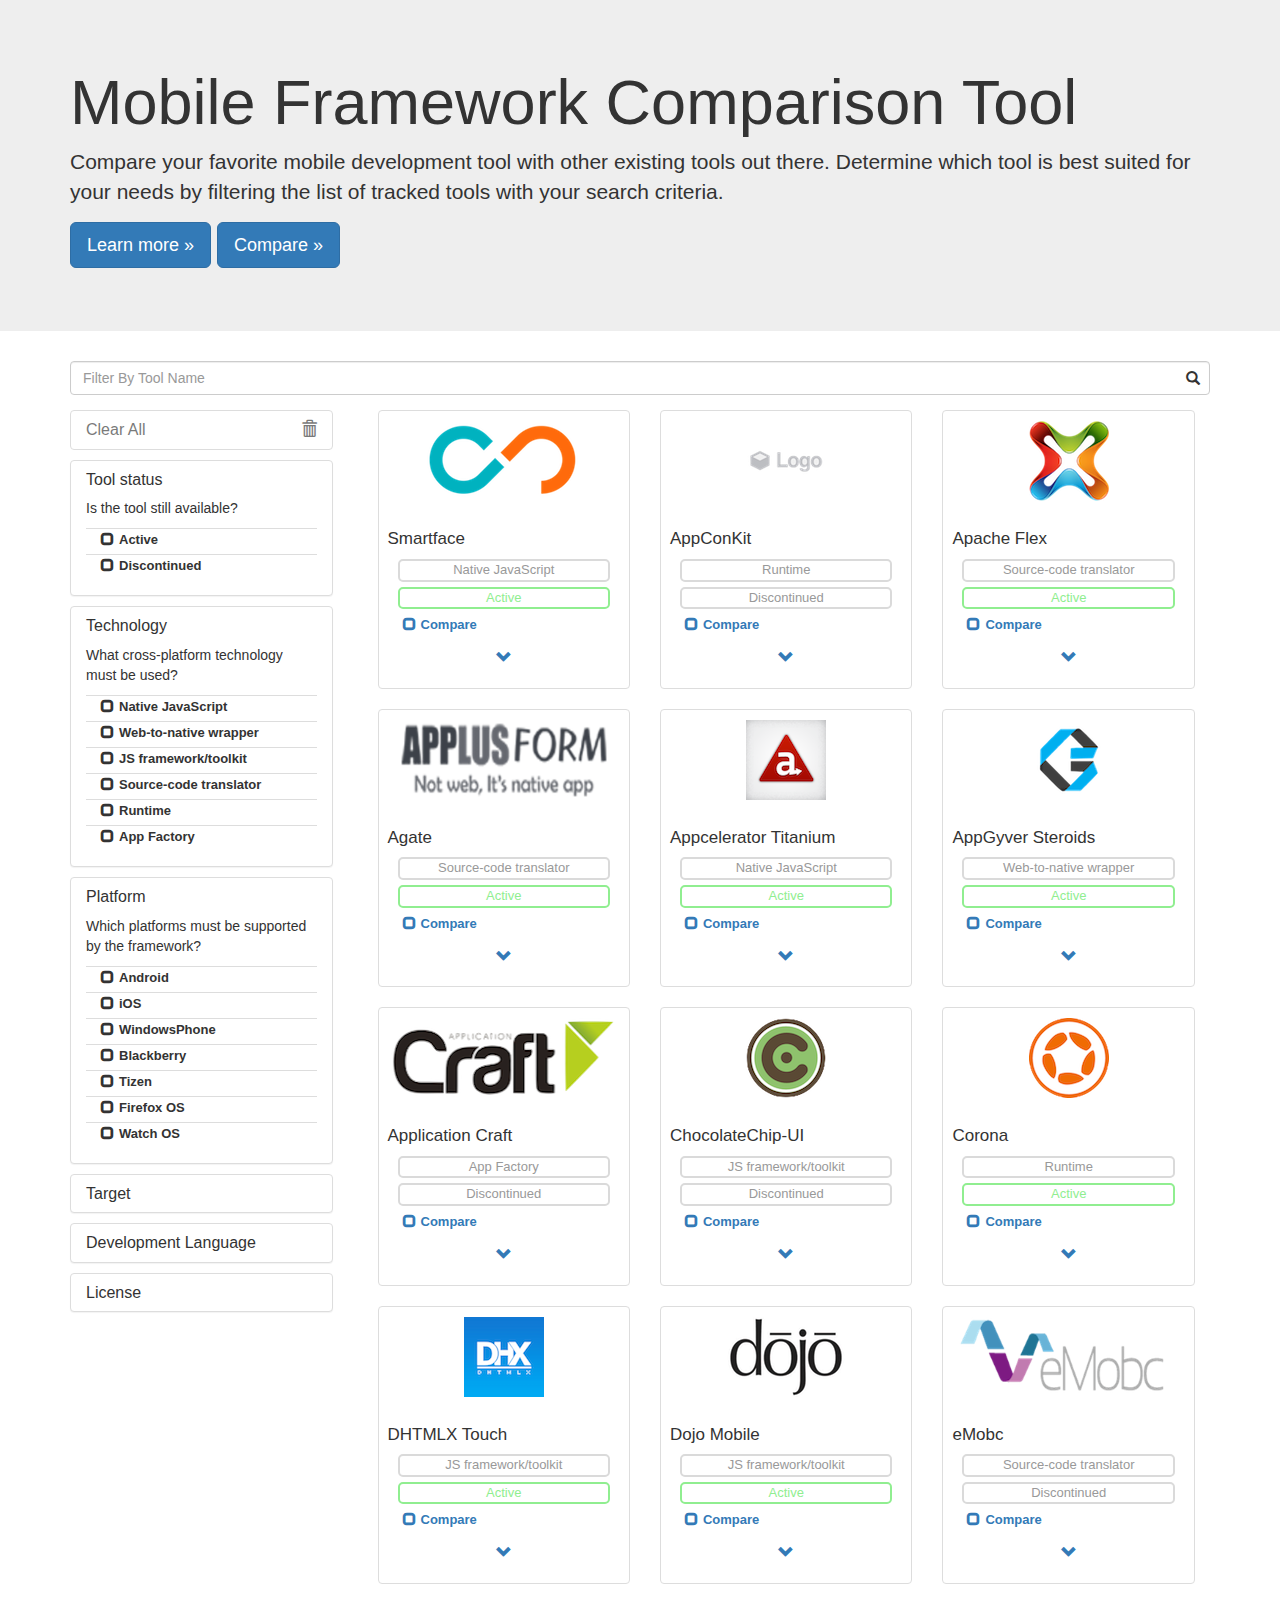
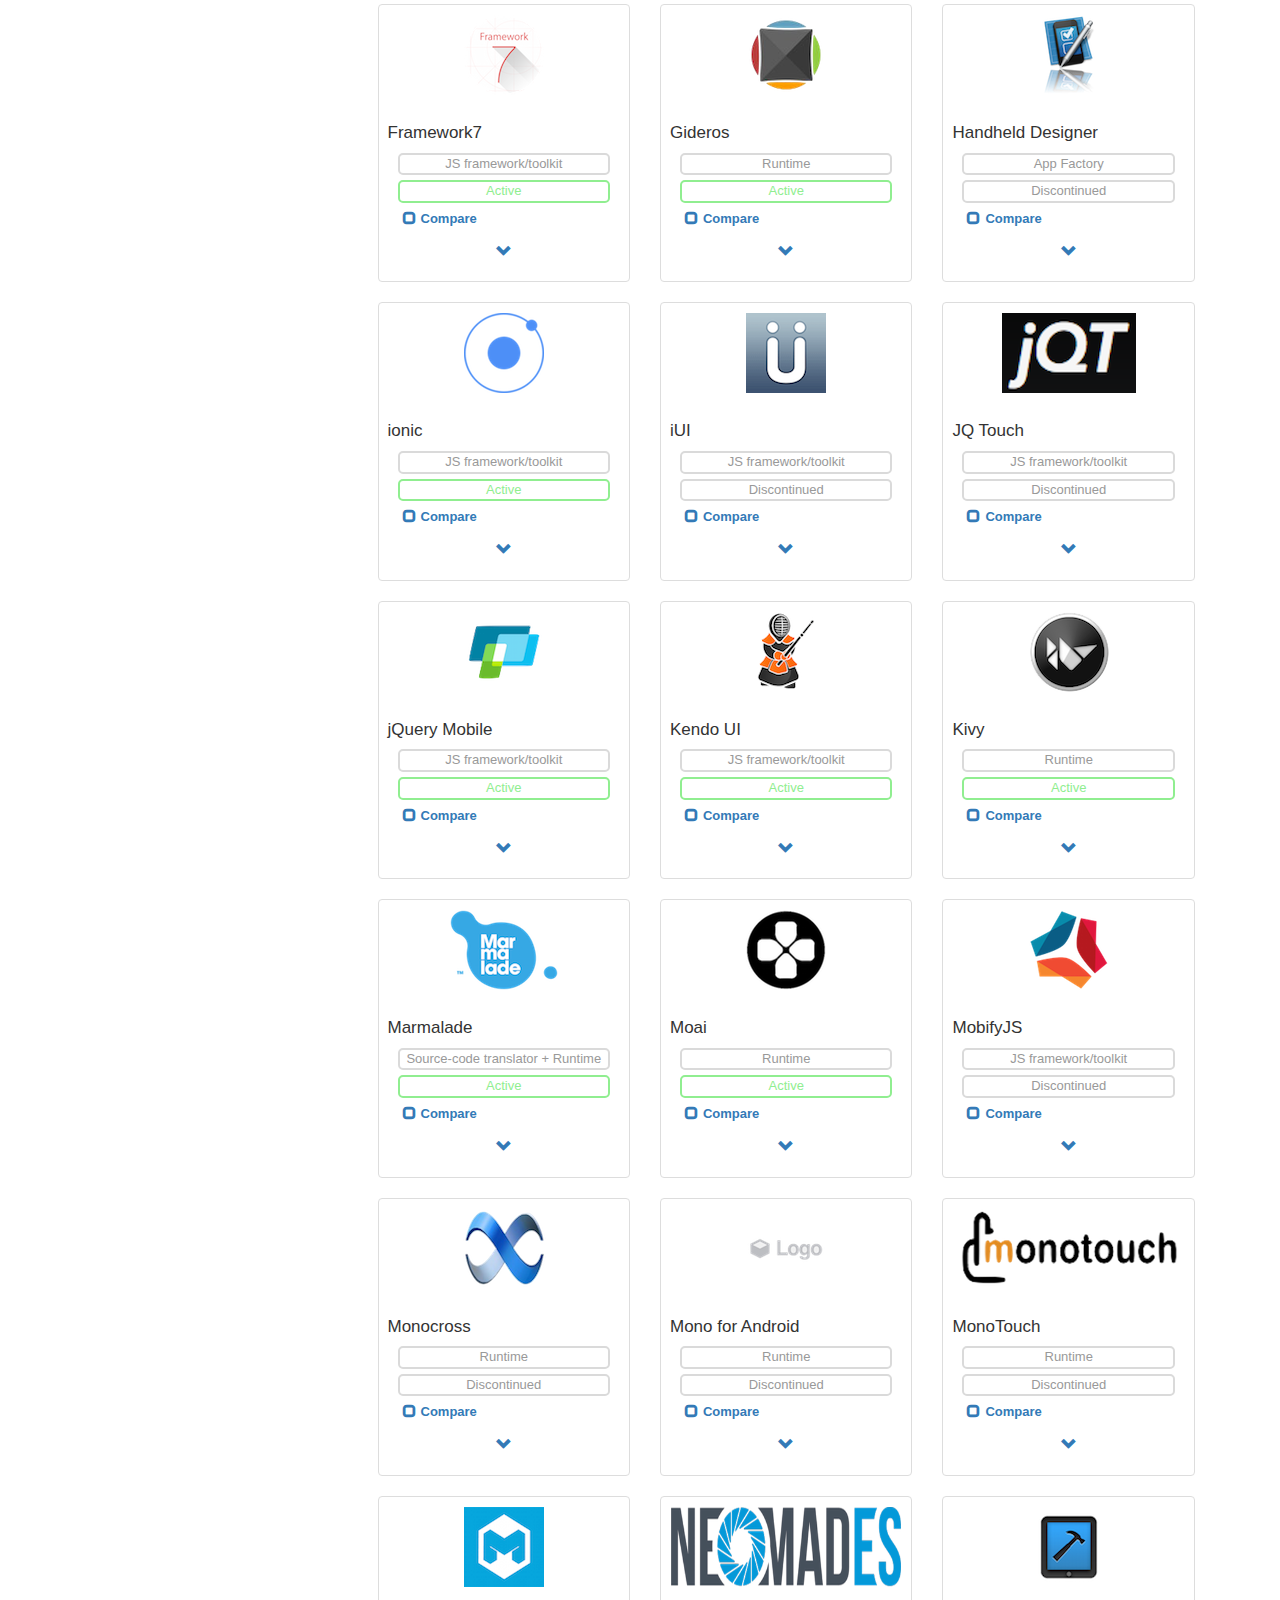
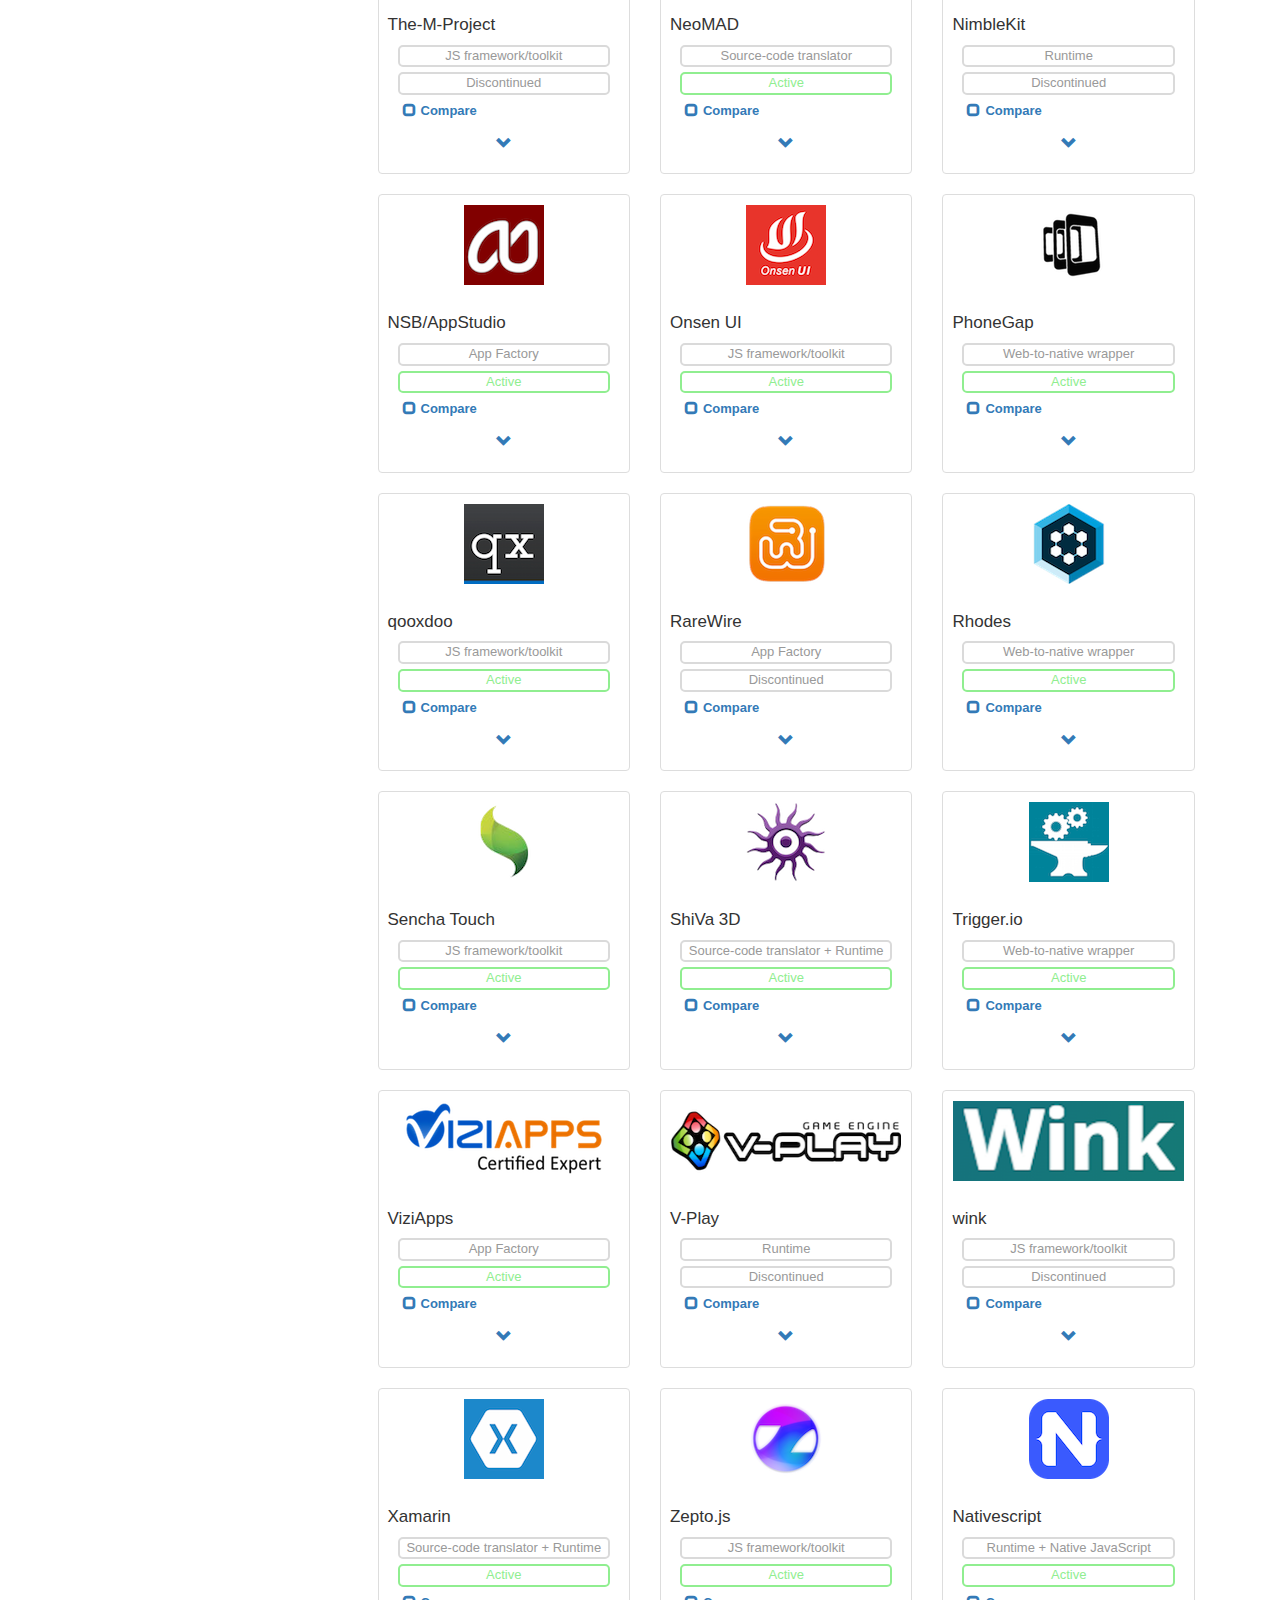
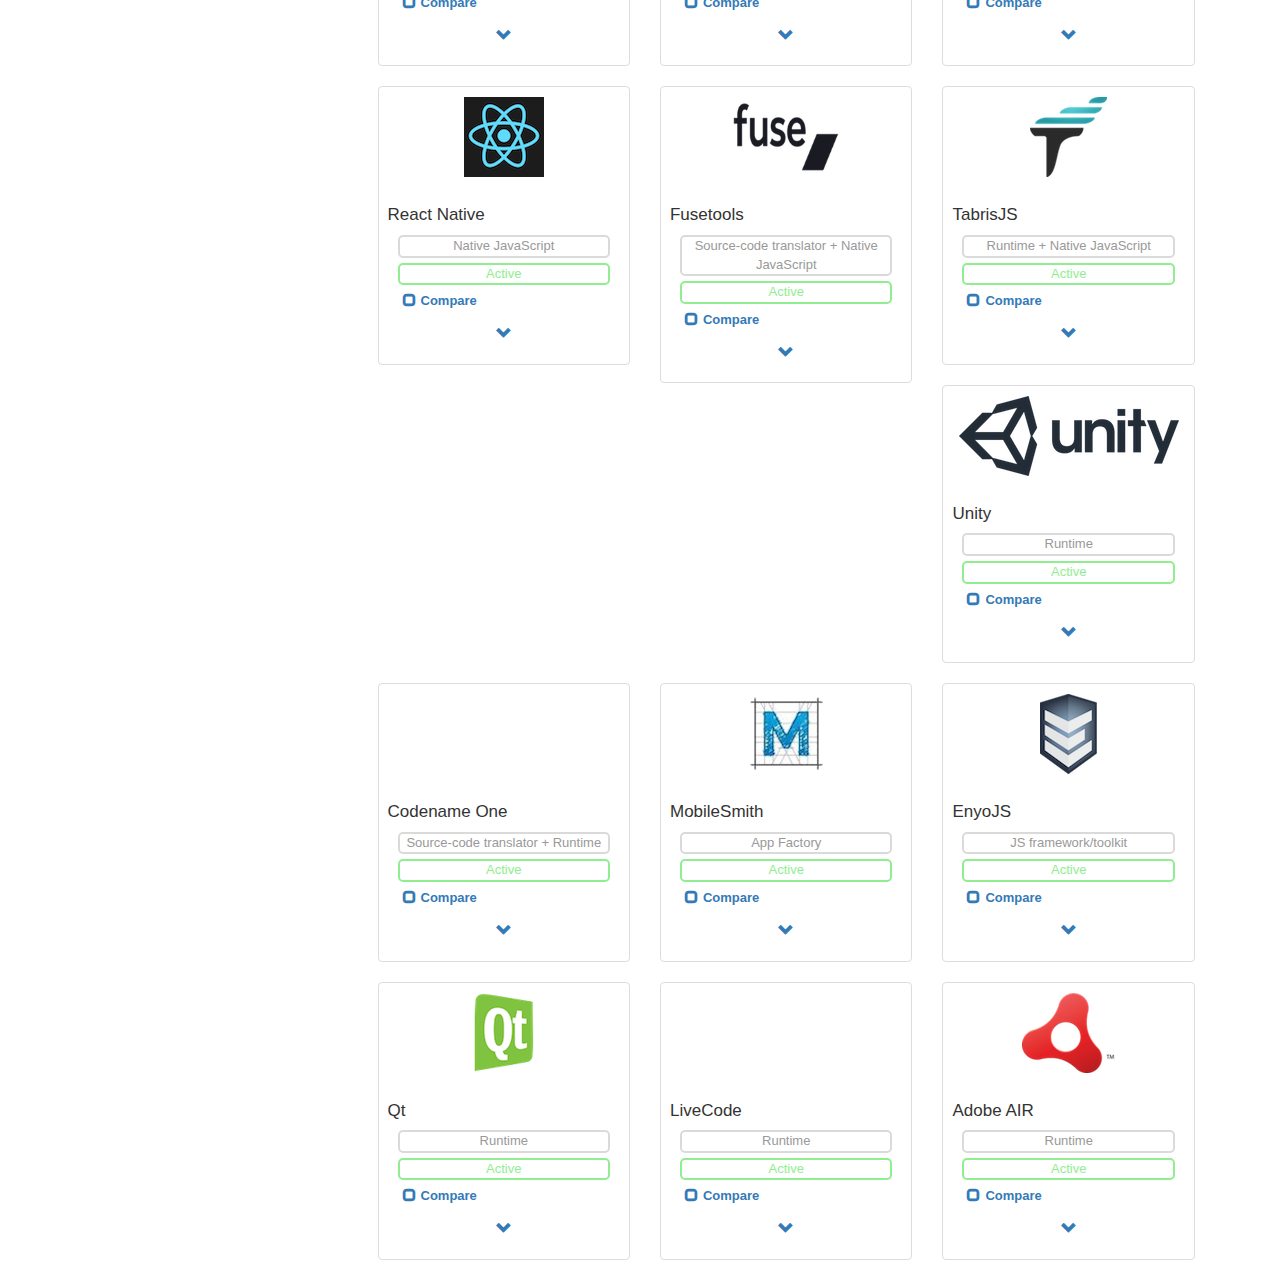
==== commit 13bea1c4: "Added comparison markup and functionality" ====
--- a/index.html
+++ b/index.html
@@ -58,10 +58,10 @@
     			<div class="panel-body">
     				<fieldset class="fieldset accordion-content" role="tab-panel" style="display: block;" aria-hidden="false">
     					<p>Is the tool still available?</p>
-    					<input id="active" type="checkbox" value="active" class="filter-checkbox"/>
-        					<label for="active" class="filter-label">Active</label>
-        					<input id="discontinued" type="checkbox" value="discontinued" class="filter-checkbox"/>
-        					<label for="discontinued" class="filter-label">Discontinued</label>
+    					<input id="active" type="checkbox" value="active" class="custom-checkbox"/>
+        					<label for="active" class="checkbox-label">Active</label>
+        					<input id="discontinued" type="checkbox" value="discontinued" class="custom-checkbox"/>
+        					<label for="discontinued" class="checkbox-label">Discontinued</label>
         				</fieldset>
     			</div>
     		</div>
@@ -80,18 +80,18 @@
     			<div class="panel-body">
     				<fieldset class="fieldset accordion-content" role="tab-panel" style="display: block;" aria-hidden="false">
     					<p>What cross-platform technology must be used?</p>
-    					<input id="nativejavascript" type="checkbox" value="nativejavascript" class="filter-checkbox"/>
-        					<label for="nativejavascript" class="filter-label">Native JavaScript</label>
-        					<input id="webtonative" type="checkbox" value="webtonative" class="filter-checkbox"/>
-        					<label for="webtonative" class="filter-label">Web-to-native wrapper</label>
-        					<input id="javascript_tool" type="checkbox" value="javascript_tool" class="filter-checkbox"/>
-        					<label for="javascript_tool" class="filter-label">JS framework/toolkit</label>
-        					<input id="sourcecode" type="checkbox" value="sourcecode" class="filter-checkbox"/>
-        					<label for="sourcecode" class="filter-label">Source-code translator</label>
-        					<input id="runtime" type="checkbox" value="runtime" class="filter-checkbox"/>
-        					<label for="runtime" class="filter-label">Runtime</label>
-        					<input id="appfactory" type="checkbox" value="appfactory" class="filter-checkbox"/>
-        					<label for="appfactory" class="filter-label">App Factory</label>
+    					<input id="nativejavascript" type="checkbox" value="nativejavascript" class="custom-checkbox"/>
+        					<label for="nativejavascript" class="checkbox-label">Native JavaScript</label>
+        					<input id="webtonative" type="checkbox" value="webtonative" class="custom-checkbox"/>
+        					<label for="webtonative" class="checkbox-label">Web-to-native wrapper</label>
+        					<input id="javascript_tool" type="checkbox" value="javascript_tool" class="custom-checkbox"/>
+        					<label for="javascript_tool" class="checkbox-label">JS framework/toolkit</label>
+        					<input id="sourcecode" type="checkbox" value="sourcecode" class="custom-checkbox"/>
+        					<label for="sourcecode" class="checkbox-label">Source-code translator</label>
+        					<input id="runtime" type="checkbox" value="runtime" class="custom-checkbox"/>
+        					<label for="runtime" class="checkbox-label">Runtime</label>
+        					<input id="appfactory" type="checkbox" value="appfactory" class="custom-checkbox"/>
+        					<label for="appfactory" class="checkbox-label">App Factory</label>
         				</fieldset>
     			</div>
     		</div>
@@ -110,20 +110,20 @@
     			<div class="panel-body">
     				<fieldset class="fieldset accordion-content" role="tab-panel" style="display: block;" aria-hidden="false">
     					<p>Which platforms must be supported by the framework?</p>
-    					<input id="android" type="checkbox" value="android" class="filter-checkbox"/>
-        					<label for="android" class="filter-label">Android</label>
-        					<input id="ios" type="checkbox" value="ios" class="filter-checkbox"/>
-        					<label for="ios" class="filter-label">iOS</label>
-        					<input id="windowsphone" type="checkbox" value="windowsphone" class="filter-checkbox"/>
-        					<label for="windowsphone" class="filter-label">WindowsPhone</label>
-        					<input id="blackberry" type="checkbox" value="blackberry" class="filter-checkbox"/>
-        					<label for="blackberry" class="filter-label">Blackberry</label>
-        					<input id="tizen" type="checkbox" value="tizen" class="filter-checkbox"/>
-        					<label for="tizen" class="filter-label">Tizen</label>
-        					<input id="firefoxos" type="checkbox" value="firefoxos" class="filter-checkbox"/>
-        					<label for="firefoxos" class="filter-label">Firefox OS</label>
-        					<input id="watchos" type="checkbox" value="watchos" class="filter-checkbox"/>
-        					<label for="watchos" class="filter-label">Watch OS</label>
+    					<input id="android" type="checkbox" value="android" class="custom-checkbox"/>
+        					<label for="android" class="checkbox-label">Android</label>
+        					<input id="ios" type="checkbox" value="ios" class="custom-checkbox"/>
+        					<label for="ios" class="checkbox-label">iOS</label>
+        					<input id="windowsphone" type="checkbox" value="windowsphone" class="custom-checkbox"/>
+        					<label for="windowsphone" class="checkbox-label">WindowsPhone</label>
+        					<input id="blackberry" type="checkbox" value="blackberry" class="custom-checkbox"/>
+        					<label for="blackberry" class="checkbox-label">Blackberry</label>
+        					<input id="tizen" type="checkbox" value="tizen" class="custom-checkbox"/>
+        					<label for="tizen" class="checkbox-label">Tizen</label>
+        					<input id="firefoxos" type="checkbox" value="firefoxos" class="custom-checkbox"/>
+        					<label for="firefoxos" class="checkbox-label">Firefox OS</label>
+        					<input id="watchos" type="checkbox" value="watchos" class="custom-checkbox"/>
+        					<label for="watchos" class="checkbox-label">Watch OS</label>
         				</fieldset>
     			</div>
     		</div>
@@ -142,14 +142,14 @@
     			<div class="panel-body">
     				<fieldset class="fieldset accordion-content" role="tab-panel" style="display: block;" aria-hidden="false">
     					<p>What type of application should the framework output?</p>
-    					<input id="hybridapp" type="checkbox" value="hybridapp" class="filter-checkbox"/>
-        					<label for="hybridapp" class="filter-label">Hybrid App</label>
-        					<input id="nativeapp" type="checkbox" value="nativeapp" class="filter-checkbox"/>
-        					<label for="nativeapp" class="filter-label">Native App</label>
-        					<input id="mobilewebsite" type="checkbox" value="mobilewebsite" class="filter-checkbox"/>
-        					<label for="mobilewebsite" class="filter-label">Mobile website</label>
-        					<input id="webapp" type="checkbox" value="webapp" class="filter-checkbox"/>
-        					<label for="webapp" class="filter-label">Web App</label>
+    					<input id="hybridapp" type="checkbox" value="hybridapp" class="custom-checkbox"/>
+        					<label for="hybridapp" class="checkbox-label">Hybrid App</label>
+        					<input id="nativeapp" type="checkbox" value="nativeapp" class="custom-checkbox"/>
+        					<label for="nativeapp" class="checkbox-label">Native App</label>
+        					<input id="mobilewebsite" type="checkbox" value="mobilewebsite" class="custom-checkbox"/>
+        					<label for="mobilewebsite" class="checkbox-label">Mobile website</label>
+        					<input id="webapp" type="checkbox" value="webapp" class="custom-checkbox"/>
+        					<label for="webapp" class="checkbox-label">Web App</label>
         				</fieldset>
     			</div>
     		</div>
@@ -168,32 +168,32 @@
     			<div class="panel-body">
     				<fieldset class="fieldset accordion-content" role="tab-panel" style="display: block;" aria-hidden="false">
     					<p>Which development language would you like to use?</p>
-    					<input id="php" type="checkbox" value="php" class="filter-checkbox"/>
-        					<label for="php" class="filter-label">PHP</label>
-        					<input id="basic" type="checkbox" value="basic" class="filter-checkbox"/>
-        					<label for="basic" class="filter-label">Basic</label>
-        					<input id="java" type="checkbox" value="java" class="filter-checkbox"/>
-        					<label for="java" class="filter-label">Java</label>
-        					<input id="ruby" type="checkbox" value="ruby" class="filter-checkbox"/>
-        					<label for="ruby" class="filter-label">Ruby</label>
-        					<input id="actionscript" type="checkbox" value="actionscript" class="filter-checkbox"/>
-        					<label for="actionscript" class="filter-label">ActionScript</label>
-        					<input id="csharp" type="checkbox" value="csharp" class="filter-checkbox"/>
-        					<label for="csharp" class="filter-label">C#</label>
-        					<input id="lua" type="checkbox" value="lua" class="filter-checkbox"/>
-        					<label for="lua" class="filter-label">LUA</label>
-        					<input id="xml" type="checkbox" value="xml" class="filter-checkbox"/>
-        					<label for="xml" class="filter-label">XML</label>
-        					<input id="html" type="checkbox" value="html" class="filter-checkbox"/>
-        					<label for="html" class="filter-label">HTML</label>
-        					<input id="css" type="checkbox" value="css" class="filter-checkbox"/>
-        					<label for="css" class="filter-label">CSS</label>
-        					<input id="js" type="checkbox" value="js" class="filter-checkbox"/>
-        					<label for="js" class="filter-label">JavaScript</label>
-        					<input id="cplusplus" type="checkbox" value="cplusplus" class="filter-checkbox"/>
-        					<label for="cplusplus" class="filter-label">C++</label>
-        					<input id="visualeditor" type="checkbox" value="visualeditor" class="filter-checkbox"/>
-        					<label for="visualeditor" class="filter-label">Visual Editor</label>
+    					<input id="php" type="checkbox" value="php" class="custom-checkbox"/>
+        					<label for="php" class="checkbox-label">PHP</label>
+        					<input id="basic" type="checkbox" value="basic" class="custom-checkbox"/>
+        					<label for="basic" class="checkbox-label">Basic</label>
+        					<input id="java" type="checkbox" value="java" class="custom-checkbox"/>
+        					<label for="java" class="checkbox-label">Java</label>
+        					<input id="ruby" type="checkbox" value="ruby" class="custom-checkbox"/>
+        					<label for="ruby" class="checkbox-label">Ruby</label>
+        					<input id="actionscript" type="checkbox" value="actionscript" class="custom-checkbox"/>
+        					<label for="actionscript" class="checkbox-label">ActionScript</label>
+        					<input id="csharp" type="checkbox" value="csharp" class="custom-checkbox"/>
+        					<label for="csharp" class="checkbox-label">C#</label>
+        					<input id="lua" type="checkbox" value="lua" class="custom-checkbox"/>
+        					<label for="lua" class="checkbox-label">LUA</label>
+        					<input id="xml" type="checkbox" value="xml" class="custom-checkbox"/>
+        					<label for="xml" class="checkbox-label">XML</label>
+        					<input id="html" type="checkbox" value="html" class="custom-checkbox"/>
+        					<label for="html" class="checkbox-label">HTML</label>
+        					<input id="css" type="checkbox" value="css" class="custom-checkbox"/>
+        					<label for="css" class="checkbox-label">CSS</label>
+        					<input id="js" type="checkbox" value="js" class="custom-checkbox"/>
+        					<label for="js" class="checkbox-label">JavaScript</label>
+        					<input id="cplusplus" type="checkbox" value="cplusplus" class="custom-checkbox"/>
+        					<label for="cplusplus" class="checkbox-label">C++</label>
+        					<input id="visualeditor" type="checkbox" value="visualeditor" class="custom-checkbox"/>
+        					<label for="visualeditor" class="checkbox-label">Visual Editor</label>
         				</fieldset>
     			</div>
     		</div>
@@ -212,14 +212,14 @@
     			<div class="panel-body">
     				<fieldset class="fieldset accordion-content" role="tab-panel" style="display: block;" aria-hidden="false">
     					<p>What license is required?</p>
-    					<input id="free" type="checkbox" value="free" class="filter-checkbox"/>
-        					<label for="free" class="filter-label">Free</label>
-        					<input id="opensource" type="checkbox" value="opensource" class="filter-checkbox"/>
-        					<label for="opensource" class="filter-label">Open Source</label>
-        					<input id="commercial" type="checkbox" value="commercial" class="filter-checkbox"/>
-        					<label for="commercial" class="filter-label">Commercial lic.</label>
-        					<input id="enterprise" type="checkbox" value="enterprise" class="filter-checkbox"/>
-        					<label for="enterprise" class="filter-label">Enterprise Lic.</label>
+    					<input id="free" type="checkbox" value="free" class="custom-checkbox"/>
+        					<label for="free" class="checkbox-label">Free</label>
+        					<input id="opensource" type="checkbox" value="opensource" class="custom-checkbox"/>
+        					<label for="opensource" class="checkbox-label">Open Source</label>
+        					<input id="commercial" type="checkbox" value="commercial" class="custom-checkbox"/>
+        					<label for="commercial" class="checkbox-label">Commercial lic.</label>
+        					<input id="enterprise" type="checkbox" value="enterprise" class="custom-checkbox"/>
+        					<label for="enterprise" class="checkbox-label">Enterprise Lic.</label>
         				</fieldset>
     			</div>
     		</div>
@@ -234,7 +234,10 @@
     			<h4 class="thumb-caption">Smartface</h4>
     			<span class="info-label nativejavascript ">Native JavaScript </span>
 			<span class="info-label status active">Active</span>
-			<div>
+			<input id="compare-smartface" type="checkbox" value="compare" class="custom-checkbox compare-checkbox"/>
+    			<label for="compare-smartface" class="checkbox-label compare-label">Compare</label>
+				<a class="btn btn-danger btn-xs btn-block compare-link hidden" href="html/compare.html" role="button">Go to compare</a>
+    			<div>
     				<h4 class="panel-title">
     					<a data-toggle="collapse" aria-expanded="false" href="#collapse6">
     						<div class="panel-heading feature-panel">
@@ -280,7 +283,10 @@
     			<h4 class="thumb-caption">AppConKit</h4>
     			<span class="info-label runtime ">Runtime </span>
 			<span class="info-label status discontinued">Discontinued</span>
-			<div>
+			<input id="compare-appconkit" type="checkbox" value="compare" class="custom-checkbox compare-checkbox"/>
+    			<label for="compare-appconkit" class="checkbox-label compare-label">Compare</label>
+				<a class="btn btn-danger btn-xs btn-block compare-link hidden" href="html/compare.html" role="button">Go to compare</a>
+    			<div>
     				<h4 class="panel-title">
     					<a data-toggle="collapse" aria-expanded="false" href="#collapse7">
     						<div class="panel-heading feature-panel">
@@ -332,7 +338,10 @@
     			<h4 class="thumb-caption">Apache Flex</h4>
     			<span class="info-label sourcecode ">Source-code translator </span>
 			<span class="info-label status active">Active</span>
-			<div>
+			<input id="compare-apacheflex" type="checkbox" value="compare" class="custom-checkbox compare-checkbox"/>
+    			<label for="compare-apacheflex" class="checkbox-label compare-label">Compare</label>
+				<a class="btn btn-danger btn-xs btn-block compare-link hidden" href="html/compare.html" role="button">Go to compare</a>
+    			<div>
     				<h4 class="panel-title">
     					<a data-toggle="collapse" aria-expanded="false" href="#collapse8">
     						<div class="panel-heading feature-panel">
@@ -382,7 +391,10 @@
     			<h4 class="thumb-caption">Agate</h4>
     			<span class="info-label sourcecode ">Source-code translator </span>
 			<span class="info-label status active">Active</span>
-			<div>
+			<input id="compare-agate" type="checkbox" value="compare" class="custom-checkbox compare-checkbox"/>
+    			<label for="compare-agate" class="checkbox-label compare-label">Compare</label>
+				<a class="btn btn-danger btn-xs btn-block compare-link hidden" href="html/compare.html" role="button">Go to compare</a>
+    			<div>
     				<h4 class="panel-title">
     					<a data-toggle="collapse" aria-expanded="false" href="#collapse9">
     						<div class="panel-heading feature-panel">
@@ -428,7 +440,10 @@
     			<h4 class="thumb-caption">Appcelerator Titanium</h4>
     			<span class="info-label nativejavascript ">Native JavaScript </span>
 			<span class="info-label status active">Active</span>
-			<div>
+			<input id="compare-appceleratortitanium" type="checkbox" value="compare" class="custom-checkbox compare-checkbox"/>
+    			<label for="compare-appceleratortitanium" class="checkbox-label compare-label">Compare</label>
+				<a class="btn btn-danger btn-xs btn-block compare-link hidden" href="html/compare.html" role="button">Go to compare</a>
+    			<div>
     				<h4 class="panel-title">
     					<a data-toggle="collapse" aria-expanded="false" href="#collapse10">
     						<div class="panel-heading feature-panel">
@@ -482,7 +497,10 @@
     			<h4 class="thumb-caption">AppGyver Steroids</h4>
     			<span class="info-label webtonative ">Web-to-native wrapper </span>
 			<span class="info-label status active">Active</span>
-			<div>
+			<input id="compare-appgyversteroids" type="checkbox" value="compare" class="custom-checkbox compare-checkbox"/>
+    			<label for="compare-appgyversteroids" class="checkbox-label compare-label">Compare</label>
+				<a class="btn btn-danger btn-xs btn-block compare-link hidden" href="html/compare.html" role="button">Go to compare</a>
+    			<div>
     				<h4 class="panel-title">
     					<a data-toggle="collapse" aria-expanded="false" href="#collapse11">
     						<div class="panel-heading feature-panel">
@@ -533,7 +551,10 @@
     			<h4 class="thumb-caption">Application Craft</h4>
     			<span class="info-label appfactory ">App Factory </span>
 			<span class="info-label status discontinued">Discontinued</span>
-			<div>
+			<input id="compare-applicationcraft" type="checkbox" value="compare" class="custom-checkbox compare-checkbox"/>
+    			<label for="compare-applicationcraft" class="checkbox-label compare-label">Compare</label>
+				<a class="btn btn-danger btn-xs btn-block compare-link hidden" href="html/compare.html" role="button">Go to compare</a>
+    			<div>
     				<h4 class="panel-title">
     					<a data-toggle="collapse" aria-expanded="false" href="#collapse12">
     						<div class="panel-heading feature-panel">
@@ -586,7 +607,10 @@
     			<h4 class="thumb-caption">ChocolateChip-UI</h4>
     			<span class="info-label javascript_tool ">JS framework/toolkit </span>
 			<span class="info-label status discontinued">Discontinued</span>
-			<div>
+			<input id="compare-chocolatechipui" type="checkbox" value="compare" class="custom-checkbox compare-checkbox"/>
+    			<label for="compare-chocolatechipui" class="checkbox-label compare-label">Compare</label>
+				<a class="btn btn-danger btn-xs btn-block compare-link hidden" href="html/compare.html" role="button">Go to compare</a>
+    			<div>
     				<h4 class="panel-title">
     					<a data-toggle="collapse" aria-expanded="false" href="#collapse13">
     						<div class="panel-heading feature-panel">
@@ -638,7 +662,10 @@
     			<h4 class="thumb-caption">Corona</h4>
     			<span class="info-label runtime ">Runtime </span>
 			<span class="info-label status active">Active</span>
-			<div>
+			<input id="compare-corona" type="checkbox" value="compare" class="custom-checkbox compare-checkbox"/>
+    			<label for="compare-corona" class="checkbox-label compare-label">Compare</label>
+				<a class="btn btn-danger btn-xs btn-block compare-link hidden" href="html/compare.html" role="button">Go to compare</a>
+    			<div>
     				<h4 class="panel-title">
     					<a data-toggle="collapse" aria-expanded="false" href="#collapse14">
     						<div class="panel-heading feature-panel">
@@ -691,7 +718,10 @@
     			<h4 class="thumb-caption">DHTMLX Touch</h4>
     			<span class="info-label javascript_tool ">JS framework/toolkit </span>
 			<span class="info-label status active">Active</span>
-			<div>
+			<input id="compare-dhtmlxtouch" type="checkbox" value="compare" class="custom-checkbox compare-checkbox"/>
+    			<label for="compare-dhtmlxtouch" class="checkbox-label compare-label">Compare</label>
+				<a class="btn btn-danger btn-xs btn-block compare-link hidden" href="html/compare.html" role="button">Go to compare</a>
+    			<div>
     				<h4 class="panel-title">
     					<a data-toggle="collapse" aria-expanded="false" href="#collapse15">
     						<div class="panel-heading feature-panel">
@@ -744,7 +774,10 @@
     			<h4 class="thumb-caption">Dojo Mobile</h4>
     			<span class="info-label javascript_tool ">JS framework/toolkit </span>
 			<span class="info-label status active">Active</span>
-			<div>
+			<input id="compare-dojomobile" type="checkbox" value="compare" class="custom-checkbox compare-checkbox"/>
+    			<label for="compare-dojomobile" class="checkbox-label compare-label">Compare</label>
+				<a class="btn btn-danger btn-xs btn-block compare-link hidden" href="html/compare.html" role="button">Go to compare</a>
+    			<div>
     				<h4 class="panel-title">
     					<a data-toggle="collapse" aria-expanded="false" href="#collapse16">
     						<div class="panel-heading feature-panel">
@@ -797,7 +830,10 @@
     			<h4 class="thumb-caption">eMobc</h4>
     			<span class="info-label sourcecode ">Source-code translator </span>
 			<span class="info-label status discontinued">Discontinued</span>
-			<div>
+			<input id="compare-emobc" type="checkbox" value="compare" class="custom-checkbox compare-checkbox"/>
+    			<label for="compare-emobc" class="checkbox-label compare-label">Compare</label>
+				<a class="btn btn-danger btn-xs btn-block compare-link hidden" href="html/compare.html" role="button">Go to compare</a>
+    			<div>
     				<h4 class="panel-title">
     					<a data-toggle="collapse" aria-expanded="false" href="#collapse17">
     						<div class="panel-heading feature-panel">
@@ -856,7 +892,10 @@
     			<h4 class="thumb-caption">Framework7</h4>
     			<span class="info-label javascript_tool ">JS framework/toolkit </span>
 			<span class="info-label status active">Active</span>
-			<div>
+			<input id="compare-framework7" type="checkbox" value="compare" class="custom-checkbox compare-checkbox"/>
+    			<label for="compare-framework7" class="checkbox-label compare-label">Compare</label>
+				<a class="btn btn-danger btn-xs btn-block compare-link hidden" href="html/compare.html" role="button">Go to compare</a>
+    			<div>
     				<h4 class="panel-title">
     					<a data-toggle="collapse" aria-expanded="false" href="#collapse18">
     						<div class="panel-heading feature-panel">
@@ -908,7 +947,10 @@
     			<h4 class="thumb-caption">Gideros</h4>
     			<span class="info-label runtime ">Runtime </span>
 			<span class="info-label status active">Active</span>
-			<div>
+			<input id="compare-gideros" type="checkbox" value="compare" class="custom-checkbox compare-checkbox"/>
+    			<label for="compare-gideros" class="checkbox-label compare-label">Compare</label>
+				<a class="btn btn-danger btn-xs btn-block compare-link hidden" href="html/compare.html" role="button">Go to compare</a>
+    			<div>
     				<h4 class="panel-title">
     					<a data-toggle="collapse" aria-expanded="false" href="#collapse19">
     						<div class="panel-heading feature-panel">
@@ -958,7 +1000,10 @@
     			<h4 class="thumb-caption">Handheld Designer</h4>
     			<span class="info-label appfactory ">App Factory </span>
 			<span class="info-label status discontinued">Discontinued</span>
-			<div>
+			<input id="compare-handhelddesigner" type="checkbox" value="compare" class="custom-checkbox compare-checkbox"/>
+    			<label for="compare-handhelddesigner" class="checkbox-label compare-label">Compare</label>
+				<a class="btn btn-danger btn-xs btn-block compare-link hidden" href="html/compare.html" role="button">Go to compare</a>
+    			<div>
     				<h4 class="panel-title">
     					<a data-toggle="collapse" aria-expanded="false" href="#collapse20">
     						<div class="panel-heading feature-panel">
@@ -1007,7 +1052,10 @@
     			<h4 class="thumb-caption">ionic</h4>
     			<span class="info-label javascript_tool ">JS framework/toolkit </span>
 			<span class="info-label status active">Active</span>
-			<div>
+			<input id="compare-ionic" type="checkbox" value="compare" class="custom-checkbox compare-checkbox"/>
+    			<label for="compare-ionic" class="checkbox-label compare-label">Compare</label>
+				<a class="btn btn-danger btn-xs btn-block compare-link hidden" href="html/compare.html" role="button">Go to compare</a>
+    			<div>
     				<h4 class="panel-title">
     					<a data-toggle="collapse" aria-expanded="false" href="#collapse21">
     						<div class="panel-heading feature-panel">
@@ -1061,7 +1109,10 @@
     			<h4 class="thumb-caption">iUI</h4>
     			<span class="info-label javascript_tool ">JS framework/toolkit </span>
 			<span class="info-label status discontinued">Discontinued</span>
-			<div>
+			<input id="compare-iui" type="checkbox" value="compare" class="custom-checkbox compare-checkbox"/>
+    			<label for="compare-iui" class="checkbox-label compare-label">Compare</label>
+				<a class="btn btn-danger btn-xs btn-block compare-link hidden" href="html/compare.html" role="button">Go to compare</a>
+    			<div>
     				<h4 class="panel-title">
     					<a data-toggle="collapse" aria-expanded="false" href="#collapse22">
     						<div class="panel-heading feature-panel">
@@ -1111,7 +1162,10 @@
     			<h4 class="thumb-caption">JQ Touch</h4>
     			<span class="info-label javascript_tool ">JS framework/toolkit </span>
 			<span class="info-label status discontinued">Discontinued</span>
-			<div>
+			<input id="compare-jqtouch" type="checkbox" value="compare" class="custom-checkbox compare-checkbox"/>
+    			<label for="compare-jqtouch" class="checkbox-label compare-label">Compare</label>
+				<a class="btn btn-danger btn-xs btn-block compare-link hidden" href="html/compare.html" role="button">Go to compare</a>
+    			<div>
     				<h4 class="panel-title">
     					<a data-toggle="collapse" aria-expanded="false" href="#collapse23">
     						<div class="panel-heading feature-panel">
@@ -1163,7 +1217,10 @@
     			<h4 class="thumb-caption">jQuery Mobile</h4>
     			<span class="info-label javascript_tool ">JS framework/toolkit </span>
 			<span class="info-label status active">Active</span>
-			<div>
+			<input id="compare-jquerymobile" type="checkbox" value="compare" class="custom-checkbox compare-checkbox"/>
+    			<label for="compare-jquerymobile" class="checkbox-label compare-label">Compare</label>
+				<a class="btn btn-danger btn-xs btn-block compare-link hidden" href="html/compare.html" role="button">Go to compare</a>
+    			<div>
     				<h4 class="panel-title">
     					<a data-toggle="collapse" aria-expanded="false" href="#collapse24">
     						<div class="panel-heading feature-panel">
@@ -1216,7 +1273,10 @@
     			<h4 class="thumb-caption">Kendo UI</h4>
     			<span class="info-label javascript_tool ">JS framework/toolkit </span>
 			<span class="info-label status active">Active</span>
-			<div>
+			<input id="compare-kendoui" type="checkbox" value="compare" class="custom-checkbox compare-checkbox"/>
+    			<label for="compare-kendoui" class="checkbox-label compare-label">Compare</label>
+				<a class="btn btn-danger btn-xs btn-block compare-link hidden" href="html/compare.html" role="button">Go to compare</a>
+    			<div>
     				<h4 class="panel-title">
     					<a data-toggle="collapse" aria-expanded="false" href="#collapse25">
     						<div class="panel-heading feature-panel">
@@ -1272,7 +1332,10 @@
     			<h4 class="thumb-caption">Kivy</h4>
     			<span class="info-label runtime ">Runtime </span>
 			<span class="info-label status active">Active</span>
-			<div>
+			<input id="compare-kivy" type="checkbox" value="compare" class="custom-checkbox compare-checkbox"/>
+    			<label for="compare-kivy" class="checkbox-label compare-label">Compare</label>
+				<a class="btn btn-danger btn-xs btn-block compare-link hidden" href="html/compare.html" role="button">Go to compare</a>
+    			<div>
     				<h4 class="panel-title">
     					<a data-toggle="collapse" aria-expanded="false" href="#collapse26">
     						<div class="panel-heading feature-panel">
@@ -1317,7 +1380,10 @@
     			<h4 class="thumb-caption">Marmalade</h4>
     			<span class="info-label sourcecode runtime ">Source-code translator + Runtime </span>
 			<span class="info-label status active">Active</span>
-			<div>
+			<input id="compare-marmalade" type="checkbox" value="compare" class="custom-checkbox compare-checkbox"/>
+    			<label for="compare-marmalade" class="checkbox-label compare-label">Compare</label>
+				<a class="btn btn-danger btn-xs btn-block compare-link hidden" href="html/compare.html" role="button">Go to compare</a>
+    			<div>
     				<h4 class="panel-title">
     					<a data-toggle="collapse" aria-expanded="false" href="#collapse27">
     						<div class="panel-heading feature-panel">
@@ -1373,7 +1439,10 @@
     			<h4 class="thumb-caption">Moai</h4>
     			<span class="info-label runtime ">Runtime </span>
 			<span class="info-label status active">Active</span>
-			<div>
+			<input id="compare-moai" type="checkbox" value="compare" class="custom-checkbox compare-checkbox"/>
+    			<label for="compare-moai" class="checkbox-label compare-label">Compare</label>
+				<a class="btn btn-danger btn-xs btn-block compare-link hidden" href="html/compare.html" role="button">Go to compare</a>
+    			<div>
     				<h4 class="panel-title">
     					<a data-toggle="collapse" aria-expanded="false" href="#collapse28">
     						<div class="panel-heading feature-panel">
@@ -1420,7 +1489,10 @@
     			<h4 class="thumb-caption">MobifyJS</h4>
     			<span class="info-label javascript_tool ">JS framework/toolkit </span>
 			<span class="info-label status discontinued">Discontinued</span>
-			<div>
+			<input id="compare-mobifyjs" type="checkbox" value="compare" class="custom-checkbox compare-checkbox"/>
+    			<label for="compare-mobifyjs" class="checkbox-label compare-label">Compare</label>
+				<a class="btn btn-danger btn-xs btn-block compare-link hidden" href="html/compare.html" role="button">Go to compare</a>
+    			<div>
     				<h4 class="panel-title">
     					<a data-toggle="collapse" aria-expanded="false" href="#collapse29">
     						<div class="panel-heading feature-panel">
@@ -1474,7 +1546,10 @@
     			<h4 class="thumb-caption">Monocross</h4>
     			<span class="info-label runtime ">Runtime </span>
 			<span class="info-label status discontinued">Discontinued</span>
-			<div>
+			<input id="compare-monocross" type="checkbox" value="compare" class="custom-checkbox compare-checkbox"/>
+    			<label for="compare-monocross" class="checkbox-label compare-label">Compare</label>
+				<a class="btn btn-danger btn-xs btn-block compare-link hidden" href="html/compare.html" role="button">Go to compare</a>
+    			<div>
     				<h4 class="panel-title">
     					<a data-toggle="collapse" aria-expanded="false" href="#collapse30">
     						<div class="panel-heading feature-panel">
@@ -1526,7 +1601,10 @@
     			<h4 class="thumb-caption">Mono for Android</h4>
     			<span class="info-label runtime ">Runtime </span>
 			<span class="info-label status discontinued">Discontinued</span>
-			<div>
+			<input id="compare-monoforandroid" type="checkbox" value="compare" class="custom-checkbox compare-checkbox"/>
+    			<label for="compare-monoforandroid" class="checkbox-label compare-label">Compare</label>
+				<a class="btn btn-danger btn-xs btn-block compare-link hidden" href="html/compare.html" role="button">Go to compare</a>
+    			<div>
     				<h4 class="panel-title">
     					<a data-toggle="collapse" aria-expanded="false" href="#collapse31">
     						<div class="panel-heading feature-panel">
@@ -1577,7 +1655,10 @@
     			<h4 class="thumb-caption">MonoTouch</h4>
     			<span class="info-label runtime ">Runtime </span>
 			<span class="info-label status discontinued">Discontinued</span>
-			<div>
+			<input id="compare-monotouch" type="checkbox" value="compare" class="custom-checkbox compare-checkbox"/>
+    			<label for="compare-monotouch" class="checkbox-label compare-label">Compare</label>
+				<a class="btn btn-danger btn-xs btn-block compare-link hidden" href="html/compare.html" role="button">Go to compare</a>
+    			<div>
     				<h4 class="panel-title">
     					<a data-toggle="collapse" aria-expanded="false" href="#collapse32">
     						<div class="panel-heading feature-panel">
@@ -1627,7 +1708,10 @@
     			<h4 class="thumb-caption">The-M-Project</h4>
     			<span class="info-label javascript_tool ">JS framework/toolkit </span>
 			<span class="info-label status discontinued">Discontinued</span>
-			<div>
+			<input id="compare-themproject" type="checkbox" value="compare" class="custom-checkbox compare-checkbox"/>
+    			<label for="compare-themproject" class="checkbox-label compare-label">Compare</label>
+				<a class="btn btn-danger btn-xs btn-block compare-link hidden" href="html/compare.html" role="button">Go to compare</a>
+    			<div>
     				<h4 class="panel-title">
     					<a data-toggle="collapse" aria-expanded="false" href="#collapse33">
     						<div class="panel-heading feature-panel">
@@ -1679,7 +1763,10 @@
     			<h4 class="thumb-caption">NeoMAD</h4>
     			<span class="info-label sourcecode ">Source-code translator </span>
 			<span class="info-label status active">Active</span>
-			<div>
+			<input id="compare-neomad" type="checkbox" value="compare" class="custom-checkbox compare-checkbox"/>
+    			<label for="compare-neomad" class="checkbox-label compare-label">Compare</label>
+				<a class="btn btn-danger btn-xs btn-block compare-link hidden" href="html/compare.html" role="button">Go to compare</a>
+    			<div>
     				<h4 class="panel-title">
     					<a data-toggle="collapse" aria-expanded="false" href="#collapse34">
     						<div class="panel-heading feature-panel">
@@ -1727,7 +1814,10 @@
     			<h4 class="thumb-caption">NimbleKit</h4>
     			<span class="info-label runtime ">Runtime </span>
 			<span class="info-label status discontinued">Discontinued</span>
-			<div>
+			<input id="compare-nimblekit" type="checkbox" value="compare" class="custom-checkbox compare-checkbox"/>
+    			<label for="compare-nimblekit" class="checkbox-label compare-label">Compare</label>
+				<a class="btn btn-danger btn-xs btn-block compare-link hidden" href="html/compare.html" role="button">Go to compare</a>
+    			<div>
     				<h4 class="panel-title">
     					<a data-toggle="collapse" aria-expanded="false" href="#collapse35">
     						<div class="panel-heading feature-panel">
@@ -1776,7 +1866,10 @@
     			<h4 class="thumb-caption">NSB/AppStudio</h4>
     			<span class="info-label appfactory ">App Factory </span>
 			<span class="info-label status active">Active</span>
-			<div>
+			<input id="compare-nsbappstudio" type="checkbox" value="compare" class="custom-checkbox compare-checkbox"/>
+    			<label for="compare-nsbappstudio" class="checkbox-label compare-label">Compare</label>
+				<a class="btn btn-danger btn-xs btn-block compare-link hidden" href="html/compare.html" role="button">Go to compare</a>
+    			<div>
     				<h4 class="panel-title">
     					<a data-toggle="collapse" aria-expanded="false" href="#collapse36">
     						<div class="panel-heading feature-panel">
@@ -1831,7 +1924,10 @@
     			<h4 class="thumb-caption">Onsen UI</h4>
     			<span class="info-label javascript_tool ">JS framework/toolkit </span>
 			<span class="info-label status active">Active</span>
-			<div>
+			<input id="compare-onsenui" type="checkbox" value="compare" class="custom-checkbox compare-checkbox"/>
+    			<label for="compare-onsenui" class="checkbox-label compare-label">Compare</label>
+				<a class="btn btn-danger btn-xs btn-block compare-link hidden" href="html/compare.html" role="button">Go to compare</a>
+    			<div>
     				<h4 class="panel-title">
     					<a data-toggle="collapse" aria-expanded="false" href="#collapse37">
     						<div class="panel-heading feature-panel">
@@ -1885,7 +1981,10 @@
     			<h4 class="thumb-caption">PhoneGap</h4>
     			<span class="info-label webtonative ">Web-to-native wrapper </span>
 			<span class="info-label status active">Active</span>
-			<div>
+			<input id="compare-phonegap" type="checkbox" value="compare" class="custom-checkbox compare-checkbox"/>
+    			<label for="compare-phonegap" class="checkbox-label compare-label">Compare</label>
+				<a class="btn btn-danger btn-xs btn-block compare-link hidden" href="html/compare.html" role="button">Go to compare</a>
+    			<div>
     				<h4 class="panel-title">
     					<a data-toggle="collapse" aria-expanded="false" href="#collapse38">
     						<div class="panel-heading feature-panel">
@@ -1938,7 +2037,10 @@
     			<h4 class="thumb-caption">qooxdoo</h4>
     			<span class="info-label javascript_tool ">JS framework/toolkit </span>
 			<span class="info-label status active">Active</span>
-			<div>
+			<input id="compare-qooxdoo" type="checkbox" value="compare" class="custom-checkbox compare-checkbox"/>
+    			<label for="compare-qooxdoo" class="checkbox-label compare-label">Compare</label>
+				<a class="btn btn-danger btn-xs btn-block compare-link hidden" href="html/compare.html" role="button">Go to compare</a>
+    			<div>
     				<h4 class="panel-title">
     					<a data-toggle="collapse" aria-expanded="false" href="#collapse39">
     						<div class="panel-heading feature-panel">
@@ -1990,7 +2092,10 @@
     			<h4 class="thumb-caption">RareWire</h4>
     			<span class="info-label appfactory ">App Factory </span>
 			<span class="info-label status discontinued">Discontinued</span>
-			<div>
+			<input id="compare-rarewire" type="checkbox" value="compare" class="custom-checkbox compare-checkbox"/>
+    			<label for="compare-rarewire" class="checkbox-label compare-label">Compare</label>
+				<a class="btn btn-danger btn-xs btn-block compare-link hidden" href="html/compare.html" role="button">Go to compare</a>
+    			<div>
     				<h4 class="panel-title">
     					<a data-toggle="collapse" aria-expanded="false" href="#collapse40">
     						<div class="panel-heading feature-panel">
@@ -2039,7 +2144,10 @@
     			<h4 class="thumb-caption">Rhodes</h4>
     			<span class="info-label webtonative ">Web-to-native wrapper </span>
 			<span class="info-label status active">Active</span>
-			<div>
+			<input id="compare-rhodes" type="checkbox" value="compare" class="custom-checkbox compare-checkbox"/>
+    			<label for="compare-rhodes" class="checkbox-label compare-label">Compare</label>
+				<a class="btn btn-danger btn-xs btn-block compare-link hidden" href="html/compare.html" role="button">Go to compare</a>
+    			<div>
     				<h4 class="panel-title">
     					<a data-toggle="collapse" aria-expanded="false" href="#collapse41">
     						<div class="panel-heading feature-panel">
@@ -2090,7 +2198,10 @@
     			<h4 class="thumb-caption">Sencha Touch</h4>
     			<span class="info-label javascript_tool ">JS framework/toolkit </span>
 			<span class="info-label status active">Active</span>
-			<div>
+			<input id="compare-senchatouch" type="checkbox" value="compare" class="custom-checkbox compare-checkbox"/>
+    			<label for="compare-senchatouch" class="checkbox-label compare-label">Compare</label>
+				<a class="btn btn-danger btn-xs btn-block compare-link hidden" href="html/compare.html" role="button">Go to compare</a>
+    			<div>
     				<h4 class="panel-title">
     					<a data-toggle="collapse" aria-expanded="false" href="#collapse42">
     						<div class="panel-heading feature-panel">
@@ -2147,7 +2258,10 @@
     			<h4 class="thumb-caption">ShiVa 3D</h4>
     			<span class="info-label sourcecode runtime ">Source-code translator + Runtime </span>
 			<span class="info-label status active">Active</span>
-			<div>
+			<input id="compare-shiva3d" type="checkbox" value="compare" class="custom-checkbox compare-checkbox"/>
+    			<label for="compare-shiva3d" class="checkbox-label compare-label">Compare</label>
+				<a class="btn btn-danger btn-xs btn-block compare-link hidden" href="html/compare.html" role="button">Go to compare</a>
+    			<div>
     				<h4 class="panel-title">
     					<a data-toggle="collapse" aria-expanded="false" href="#collapse43">
     						<div class="panel-heading feature-panel">
@@ -2200,7 +2314,10 @@
     			<h4 class="thumb-caption">Trigger.io</h4>
     			<span class="info-label webtonative ">Web-to-native wrapper </span>
 			<span class="info-label status active">Active</span>
-			<div>
+			<input id="compare-triggerio" type="checkbox" value="compare" class="custom-checkbox compare-checkbox"/>
+    			<label for="compare-triggerio" class="checkbox-label compare-label">Compare</label>
+				<a class="btn btn-danger btn-xs btn-block compare-link hidden" href="html/compare.html" role="button">Go to compare</a>
+    			<div>
     				<h4 class="panel-title">
     					<a data-toggle="collapse" aria-expanded="false" href="#collapse44">
     						<div class="panel-heading feature-panel">
@@ -2253,7 +2370,10 @@
     			<h4 class="thumb-caption">ViziApps</h4>
     			<span class="info-label appfactory ">App Factory </span>
 			<span class="info-label status active">Active</span>
-			<div>
+			<input id="compare-viziapps" type="checkbox" value="compare" class="custom-checkbox compare-checkbox"/>
+    			<label for="compare-viziapps" class="checkbox-label compare-label">Compare</label>
+				<a class="btn btn-danger btn-xs btn-block compare-link hidden" href="html/compare.html" role="button">Go to compare</a>
+    			<div>
     				<h4 class="panel-title">
     					<a data-toggle="collapse" aria-expanded="false" href="#collapse45">
     						<div class="panel-heading feature-panel">
@@ -2306,7 +2426,10 @@
     			<h4 class="thumb-caption">V-Play</h4>
     			<span class="info-label runtime ">Runtime </span>
 			<span class="info-label status discontinued">Discontinued</span>
-			<div>
+			<input id="compare-vplay" type="checkbox" value="compare" class="custom-checkbox compare-checkbox"/>
+    			<label for="compare-vplay" class="checkbox-label compare-label">Compare</label>
+				<a class="btn btn-danger btn-xs btn-block compare-link hidden" href="html/compare.html" role="button">Go to compare</a>
+    			<div>
     				<h4 class="panel-title">
     					<a data-toggle="collapse" aria-expanded="false" href="#collapse46">
     						<div class="panel-heading feature-panel">
@@ -2358,7 +2481,10 @@
     			<h4 class="thumb-caption">wink</h4>
     			<span class="info-label javascript_tool ">JS framework/toolkit </span>
 			<span class="info-label status discontinued">Discontinued</span>
-			<div>
+			<input id="compare-wink" type="checkbox" value="compare" class="custom-checkbox compare-checkbox"/>
+    			<label for="compare-wink" class="checkbox-label compare-label">Compare</label>
+				<a class="btn btn-danger btn-xs btn-block compare-link hidden" href="html/compare.html" role="button">Go to compare</a>
+    			<div>
     				<h4 class="panel-title">
     					<a data-toggle="collapse" aria-expanded="false" href="#collapse47">
     						<div class="panel-heading feature-panel">
@@ -2412,7 +2538,10 @@
     			<h4 class="thumb-caption">Xamarin</h4>
     			<span class="info-label sourcecode runtime ">Source-code translator + Runtime </span>
 			<span class="info-label status active">Active</span>
-			<div>
+			<input id="compare-xamarin" type="checkbox" value="compare" class="custom-checkbox compare-checkbox"/>
+    			<label for="compare-xamarin" class="checkbox-label compare-label">Compare</label>
+				<a class="btn btn-danger btn-xs btn-block compare-link hidden" href="html/compare.html" role="button">Go to compare</a>
+    			<div>
     				<h4 class="panel-title">
     					<a data-toggle="collapse" aria-expanded="false" href="#collapse48">
     						<div class="panel-heading feature-panel">
@@ -2463,7 +2592,10 @@
     			<h4 class="thumb-caption">Zepto.js</h4>
     			<span class="info-label javascript_tool ">JS framework/toolkit </span>
 			<span class="info-label status active">Active</span>
-			<div>
+			<input id="compare-zeptojs" type="checkbox" value="compare" class="custom-checkbox compare-checkbox"/>
+    			<label for="compare-zeptojs" class="checkbox-label compare-label">Compare</label>
+				<a class="btn btn-danger btn-xs btn-block compare-link hidden" href="html/compare.html" role="button">Go to compare</a>
+    			<div>
     				<h4 class="panel-title">
     					<a data-toggle="collapse" aria-expanded="false" href="#collapse49">
     						<div class="panel-heading feature-panel">
@@ -2514,7 +2646,10 @@
     			<h4 class="thumb-caption">Nativescript</h4>
     			<span class="info-label runtime nativejavascript ">Runtime + Native JavaScript </span>
 			<span class="info-label status active">Active</span>
-			<div>
+			<input id="compare-nativescript" type="checkbox" value="compare" class="custom-checkbox compare-checkbox"/>
+    			<label for="compare-nativescript" class="checkbox-label compare-label">Compare</label>
+				<a class="btn btn-danger btn-xs btn-block compare-link hidden" href="html/compare.html" role="button">Go to compare</a>
+    			<div>
     				<h4 class="panel-title">
     					<a data-toggle="collapse" aria-expanded="false" href="#collapse50">
     						<div class="panel-heading feature-panel">
@@ -2563,7 +2698,10 @@
     			<h4 class="thumb-caption">React Native</h4>
     			<span class="info-label nativejavascript ">Native JavaScript </span>
 			<span class="info-label status active">Active</span>
-			<div>
+			<input id="compare-reactnative" type="checkbox" value="compare" class="custom-checkbox compare-checkbox"/>
+    			<label for="compare-reactnative" class="checkbox-label compare-label">Compare</label>
+				<a class="btn btn-danger btn-xs btn-block compare-link hidden" href="html/compare.html" role="button">Go to compare</a>
+    			<div>
     				<h4 class="panel-title">
     					<a data-toggle="collapse" aria-expanded="false" href="#collapse51">
     						<div class="panel-heading feature-panel">
@@ -2614,7 +2752,10 @@
     			<h4 class="thumb-caption">Fusetools</h4>
     			<span class="info-label sourcecode nativejavascript ">Source-code translator + Native JavaScript </span>
 			<span class="info-label status active">Active</span>
-			<div>
+			<input id="compare-fusetools" type="checkbox" value="compare" class="custom-checkbox compare-checkbox"/>
+    			<label for="compare-fusetools" class="checkbox-label compare-label">Compare</label>
+				<a class="btn btn-danger btn-xs btn-block compare-link hidden" href="html/compare.html" role="button">Go to compare</a>
+    			<div>
     				<h4 class="panel-title">
     					<a data-toggle="collapse" aria-expanded="false" href="#collapse52">
     						<div class="panel-heading feature-panel">
@@ -2660,7 +2801,10 @@
     			<h4 class="thumb-caption">TabrisJS</h4>
     			<span class="info-label runtime nativejavascript ">Runtime + Native JavaScript </span>
 			<span class="info-label status active">Active</span>
-			<div>
+			<input id="compare-tabrisjs" type="checkbox" value="compare" class="custom-checkbox compare-checkbox"/>
+    			<label for="compare-tabrisjs" class="checkbox-label compare-label">Compare</label>
+				<a class="btn btn-danger btn-xs btn-block compare-link hidden" href="html/compare.html" role="button">Go to compare</a>
+    			<div>
     				<h4 class="panel-title">
     					<a data-toggle="collapse" aria-expanded="false" href="#collapse53">
     						<div class="panel-heading feature-panel">
@@ -2708,7 +2852,10 @@
     			<h4 class="thumb-caption">Unity</h4>
     			<span class="info-label runtime ">Runtime </span>
 			<span class="info-label status active">Active</span>
-			<div>
+			<input id="compare-unity" type="checkbox" value="compare" class="custom-checkbox compare-checkbox"/>
+    			<label for="compare-unity" class="checkbox-label compare-label">Compare</label>
+				<a class="btn btn-danger btn-xs btn-block compare-link hidden" href="html/compare.html" role="button">Go to compare</a>
+    			<div>
     				<h4 class="panel-title">
     					<a data-toggle="collapse" aria-expanded="false" href="#collapse54">
     						<div class="panel-heading feature-panel">
@@ -2756,7 +2903,10 @@
     			<h4 class="thumb-caption">Codename One</h4>
     			<span class="info-label sourcecode runtime ">Source-code translator + Runtime </span>
 			<span class="info-label status active">Active</span>
-			<div>
+			<input id="compare-codenameone" type="checkbox" value="compare" class="custom-checkbox compare-checkbox"/>
+    			<label for="compare-codenameone" class="checkbox-label compare-label">Compare</label>
+				<a class="btn btn-danger btn-xs btn-block compare-link hidden" href="html/compare.html" role="button">Go to compare</a>
+    			<div>
     				<h4 class="panel-title">
     					<a data-toggle="collapse" aria-expanded="false" href="#collapse55">
     						<div class="panel-heading feature-panel">
@@ -2807,7 +2957,10 @@
     			<h4 class="thumb-caption">MobileSmith</h4>
     			<span class="info-label appfactory ">App Factory </span>
 			<span class="info-label status active">Active</span>
-			<div>
+			<input id="compare-mobilesmith" type="checkbox" value="compare" class="custom-checkbox compare-checkbox"/>
+    			<label for="compare-mobilesmith" class="checkbox-label compare-label">Compare</label>
+				<a class="btn btn-danger btn-xs btn-block compare-link hidden" href="html/compare.html" role="button">Go to compare</a>
+    			<div>
     				<h4 class="panel-title">
     					<a data-toggle="collapse" aria-expanded="false" href="#collapse56">
     						<div class="panel-heading feature-panel">
@@ -2855,7 +3008,10 @@
     			<h4 class="thumb-caption">EnyoJS</h4>
     			<span class="info-label javascript_tool ">JS framework/toolkit </span>
 			<span class="info-label status active">Active</span>
-			<div>
+			<input id="compare-enyojs" type="checkbox" value="compare" class="custom-checkbox compare-checkbox"/>
+    			<label for="compare-enyojs" class="checkbox-label compare-label">Compare</label>
+				<a class="btn btn-danger btn-xs btn-block compare-link hidden" href="html/compare.html" role="button">Go to compare</a>
+    			<div>
     				<h4 class="panel-title">
     					<a data-toggle="collapse" aria-expanded="false" href="#collapse57">
     						<div class="panel-heading feature-panel">
@@ -2909,7 +3065,10 @@
     			<h4 class="thumb-caption">Qt</h4>
     			<span class="info-label runtime ">Runtime </span>
 			<span class="info-label status active">Active</span>
-			<div>
+			<input id="compare-qt" type="checkbox" value="compare" class="custom-checkbox compare-checkbox"/>
+    			<label for="compare-qt" class="checkbox-label compare-label">Compare</label>
+				<a class="btn btn-danger btn-xs btn-block compare-link hidden" href="html/compare.html" role="button">Go to compare</a>
+    			<div>
     				<h4 class="panel-title">
     					<a data-toggle="collapse" aria-expanded="false" href="#collapse58">
     						<div class="panel-heading feature-panel">
@@ -2958,7 +3117,10 @@
     			<h4 class="thumb-caption">LiveCode</h4>
     			<span class="info-label runtime ">Runtime </span>
 			<span class="info-label status active">Active</span>
-			<div>
+			<input id="compare-livecode" type="checkbox" value="compare" class="custom-checkbox compare-checkbox"/>
+    			<label for="compare-livecode" class="checkbox-label compare-label">Compare</label>
+				<a class="btn btn-danger btn-xs btn-block compare-link hidden" href="html/compare.html" role="button">Go to compare</a>
+    			<div>
     				<h4 class="panel-title">
     					<a data-toggle="collapse" aria-expanded="false" href="#collapse59">
     						<div class="panel-heading feature-panel">
@@ -3008,7 +3170,10 @@
     			<h4 class="thumb-caption">Adobe AIR</h4>
     			<span class="info-label runtime ">Runtime </span>
 			<span class="info-label status active">Active</span>
-			<div>
+			<input id="compare-adobeair" type="checkbox" value="compare" class="custom-checkbox compare-checkbox"/>
+    			<label for="compare-adobeair" class="checkbox-label compare-label">Compare</label>
+				<a class="btn btn-danger btn-xs btn-block compare-link hidden" href="html/compare.html" role="button">Go to compare</a>
+    			<div>
     				<h4 class="panel-title">
     					<a data-toggle="collapse" aria-expanded="false" href="#collapse60">
     						<div class="panel-heading feature-panel">
--- a/css/decisionTree.css
+++ b/css/decisionTree.css
@@ -1,2 +1,2 @@
-.btn-clear{margin-bottom:10px;font-size:16px;font-weight:500;line-height:1.1;text-align:left;padding:10px 15px;width:100%}label.filter-label{display:block;border-top:1px solid #ddd;cursor:pointer;padding-left:20px;line-height:18px;font-size:small}input[type=checkbox]{display:none}input[type='checkbox'].filter-checkbox+label:before{position:relative;top:1px;right:5px;display:inline-block;font-family:'Glyphicons Halflings';font-style:normal;font-size:1em}input[type='checkbox'].filter-checkbox+label:before{content:"\e157"}input[type='checkbox'].filter-checkbox+label:hover:before{content:"\e067"}input[type='checkbox']:checked.filter-checkbox+label:before{content:"\e067"}.filter-box{margin-bottom:10px}div.filter-box div.panel-body{padding-top:0px}.thumb-caption{font-size:17px}.feature-panel{text-align:center}.thumbnail{position:relative;padding:0px;margin-bottom:20px}.thumbnail img{padding:10px 10px 10px;height:100px}.info-label{display:block;font-weight:200;color:#999;border:2px solid #dadada;border-radius:5px;text-align:center;font-size:small;margin:0px 10px 5px}.info-label.active{color:lightgreen;border-color:lightgreen}.feature-panel .dropIcon{color:#337ab7}a[aria-expanded=false] .glyphicon-chevron-up{display:none}a[aria-expanded=true] .glyphicon-chevron-down{display:none}.featureTitle{font-size:1em;font-weight:bold}.true{background-color:steelblue}.via{background-color:plum}.partially{background-color:lightgreen}.soon{background-color:#9370db}.feature{-moz-box-sizing:border-box;-webkit-box-sizing:border-box;box-sizing:border-box;color:#fff;cursor:help;display:block;margin:3px 0px 3px 0px;min-width:67px;padding:3px 3px 3px 5px;font-size:x-small}.selected{border:2px solid lightgreen;box-shadow:0 0 10px lightgreen}
+.btn-clear{margin-bottom:10px;font-size:16px;font-weight:500;line-height:1.1;text-align:left;padding:10px 15px;width:100%}label.checkbox-label{display:block;border-top:1px solid #ddd;cursor:pointer;padding-left:20px;line-height:18px;font-size:small}input[type=checkbox]{display:none}input[type='checkbox'].custom-checkbox+label:before{position:relative;top:1px;right:5px;display:inline-block;font-family:'Glyphicons Halflings';font-style:normal;font-size:1em}input[type='checkbox'].custom-checkbox+label:before{content:"\e157"}input[type='checkbox'].custom-checkbox+label:hover:before{content:"\e067"}input[type='checkbox']:checked.custom-checkbox+label:before{content:"\e067"}.filter-box{margin-bottom:10px}div.filter-box div.panel-body{padding-top:0px}.thumb-caption{font-size:17px}.feature-panel{text-align:center}.thumbnail{position:relative;padding:0px;margin-bottom:20px}.thumbnail img{padding:10px 10px 10px;height:100px}.info-label{display:block;font-weight:200;color:#999;border:2px solid #dadada;border-radius:5px;text-align:center;font-size:small;margin:0px 10px 5px}.info-label.active{color:lightgreen;border-color:lightgreen}label.compare-label{display:inline-block;border:none;color:#337ab7}.feature-panel .dropIcon{color:#337ab7}a[aria-expanded=false] .glyphicon-chevron-up{display:none}a[aria-expanded=true] .glyphicon-chevron-down{display:none}.featureTitle{font-size:1em;font-weight:bold}.true{background-color:steelblue}.via{background-color:plum}.partially{background-color:lightgreen}.soon{background-color:#9370db}.feature{-moz-box-sizing:border-box;-webkit-box-sizing:border-box;box-sizing:border-box;color:#fff;cursor:help;display:block;margin:3px 0px 3px 0px;min-width:67px;padding:3px 3px 3px 5px;font-size:x-small}.selected{border:2px solid lightgreen;box-shadow:0 0 10px lightgreen}
 /*# sourceMappingURL=decisionTree.css.map */
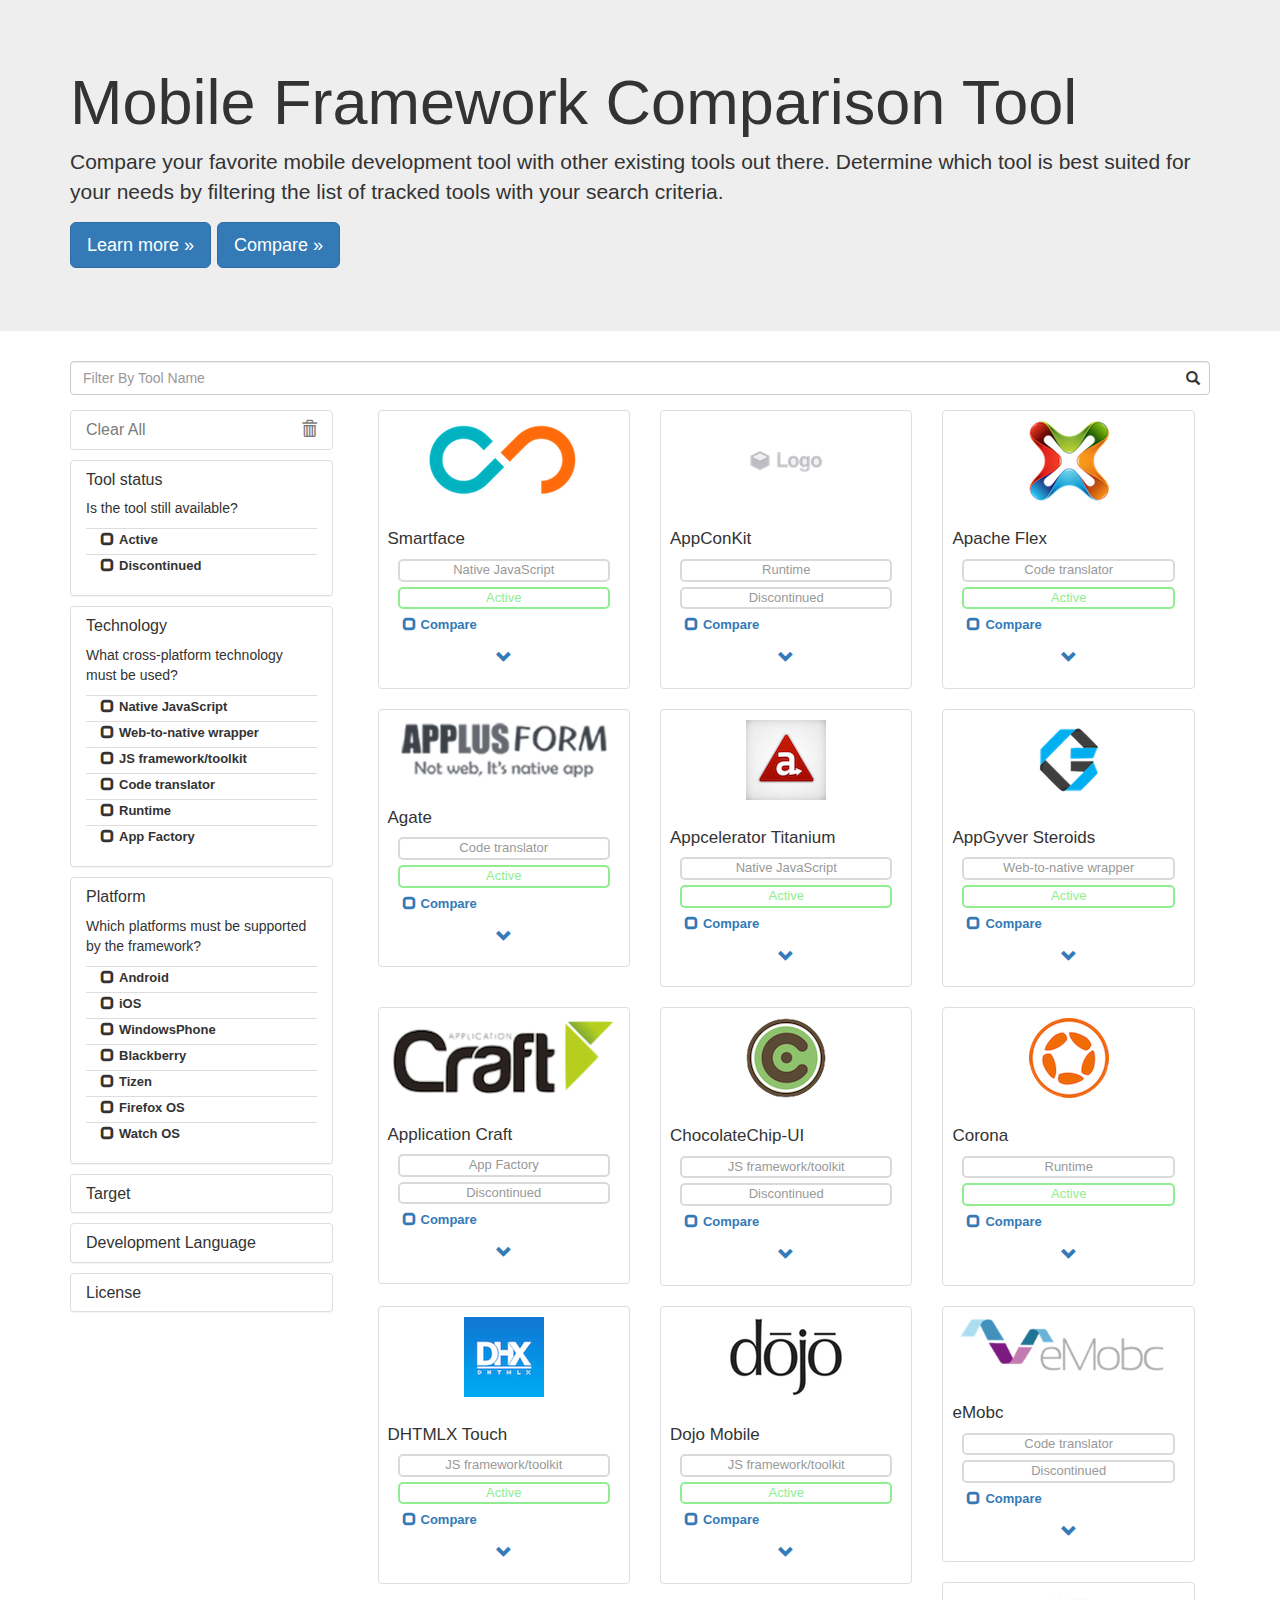
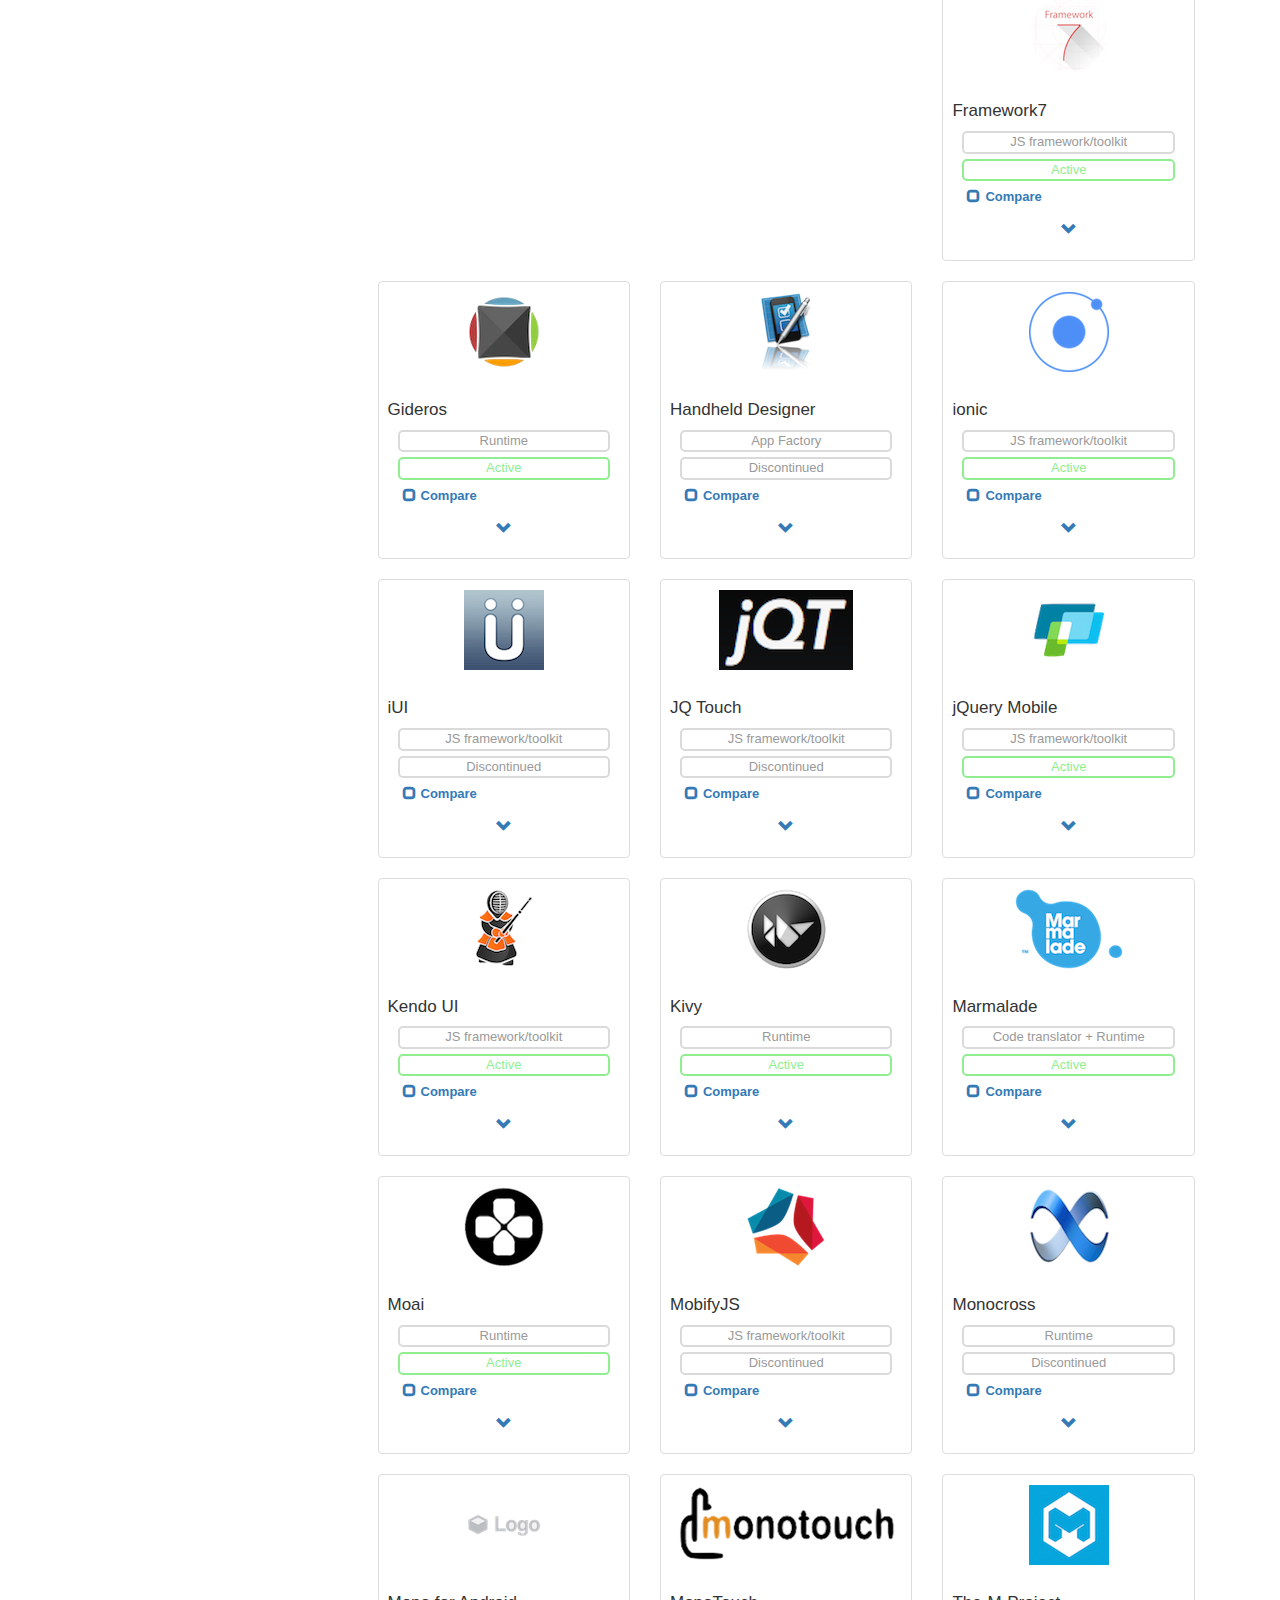
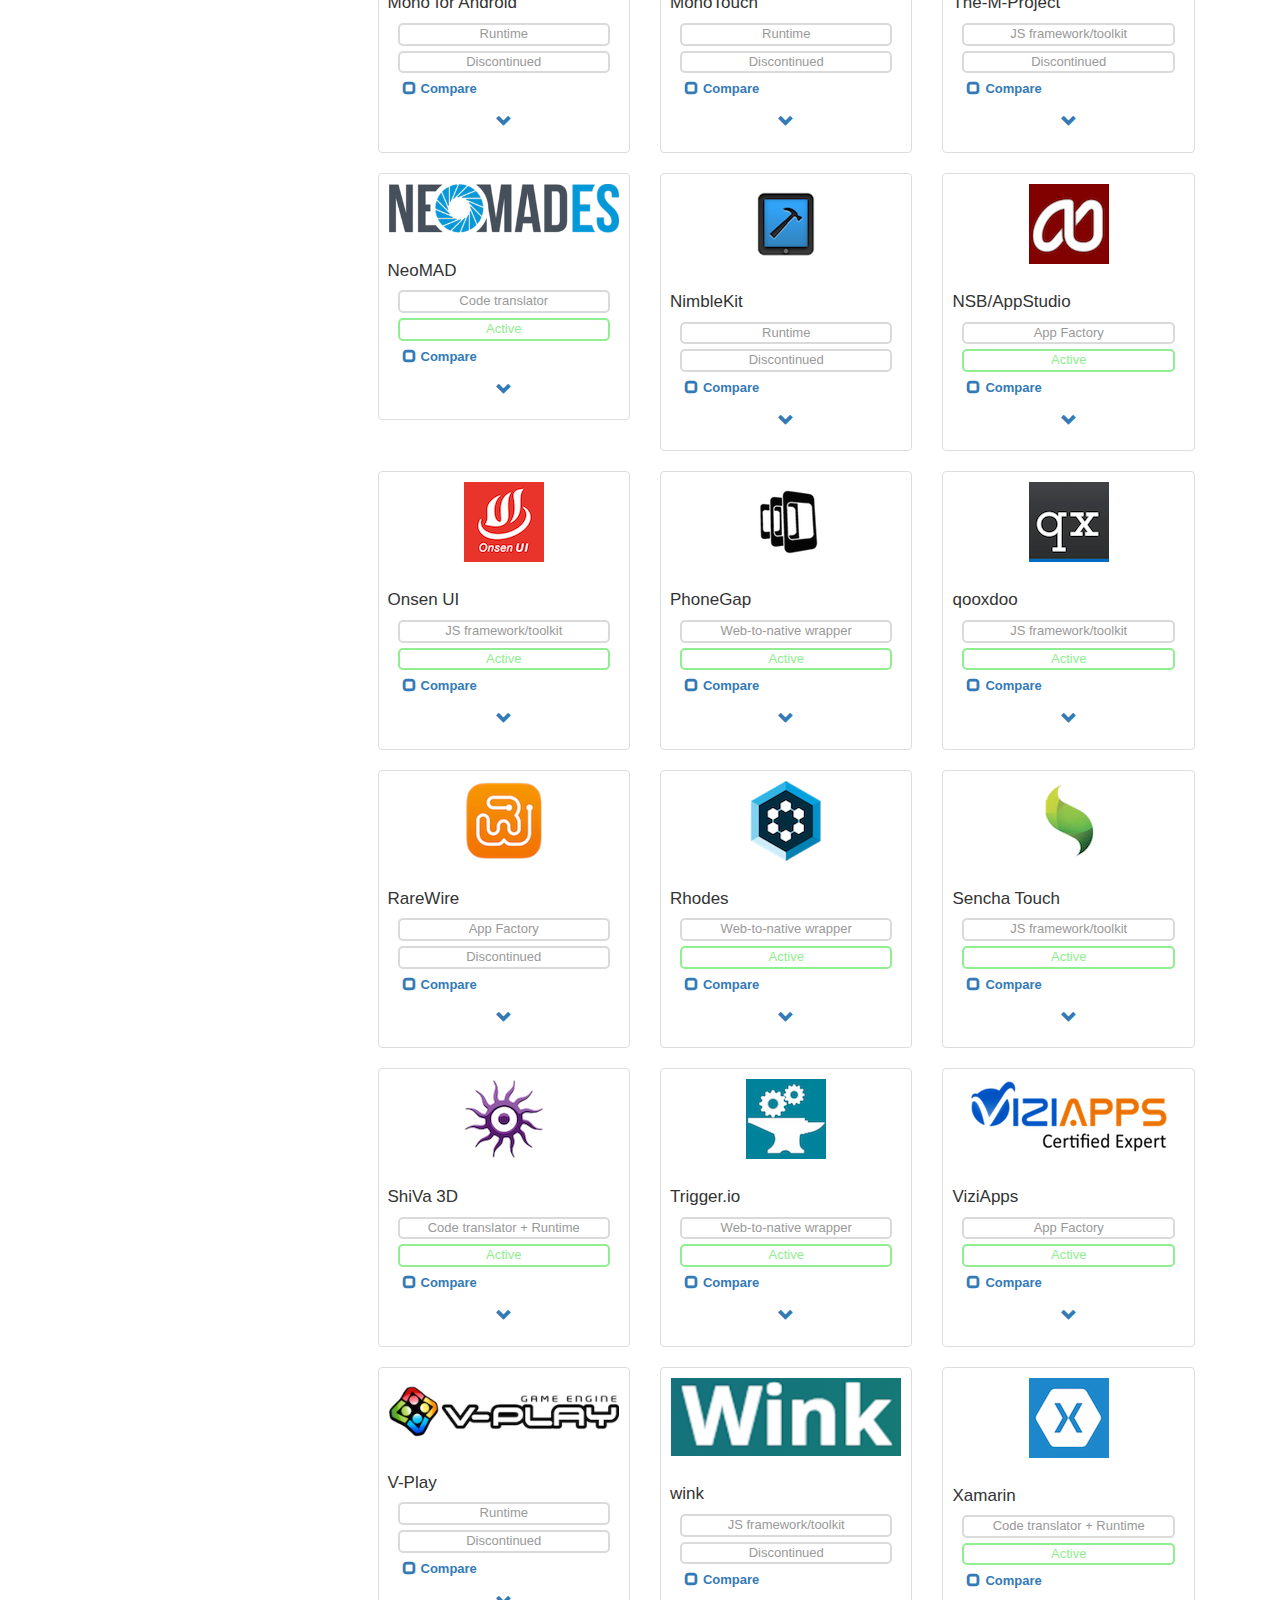
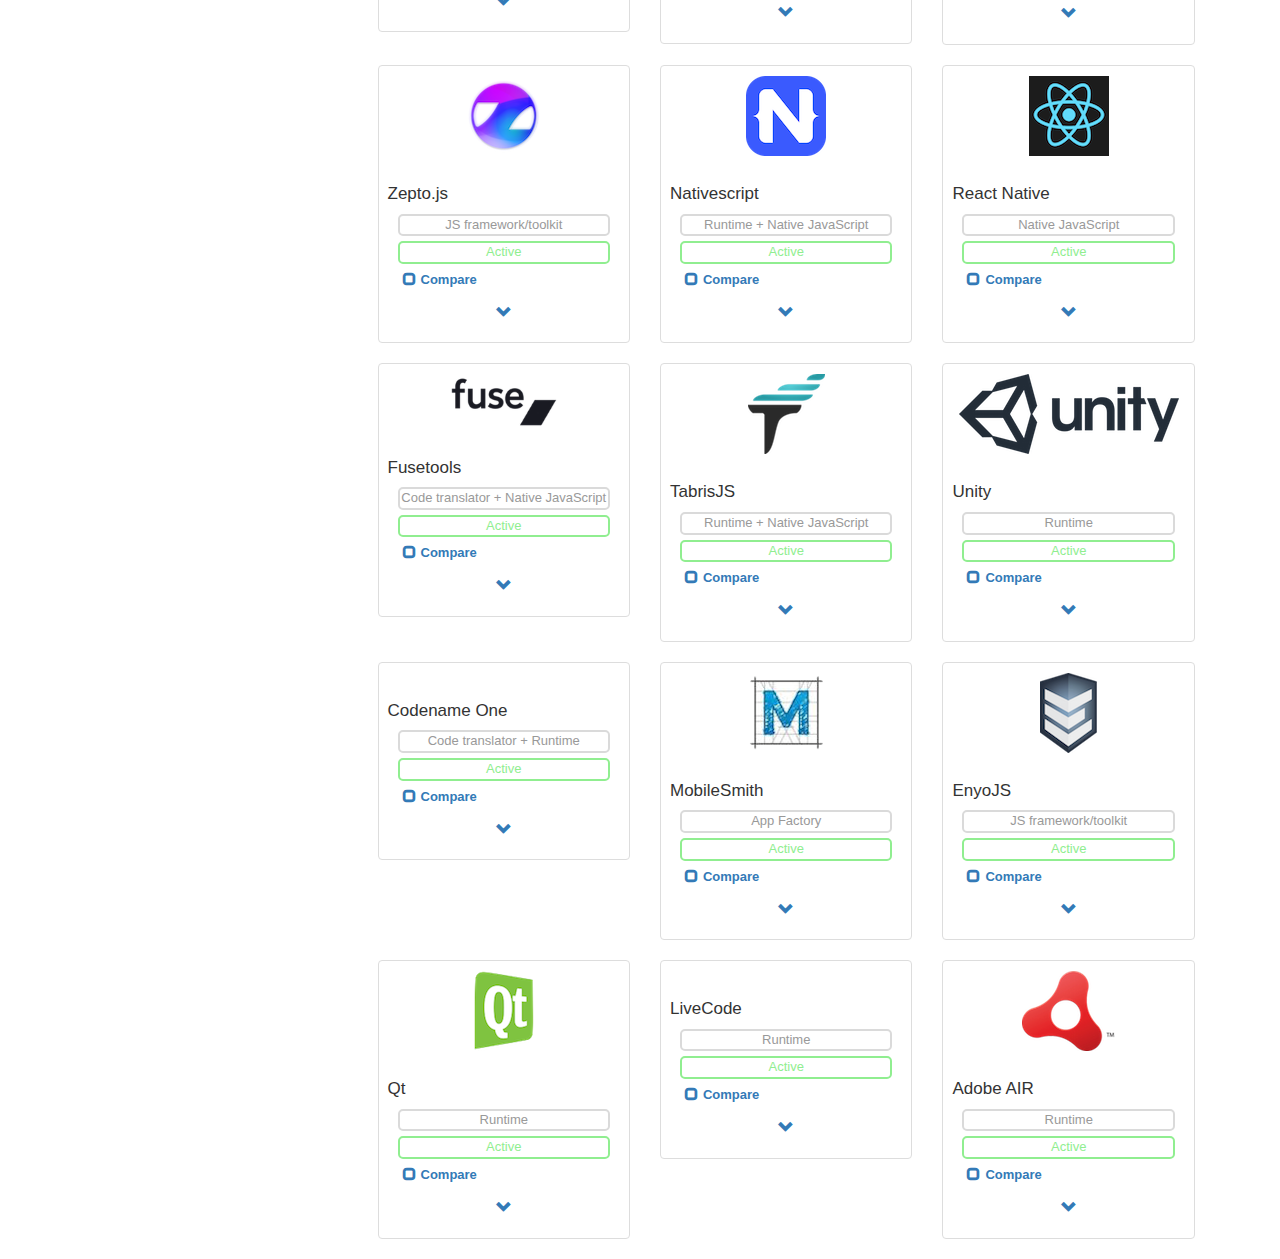
==== commit 65725c5d: "Added homepage link to image thumbnail" ====
--- a/index.html
+++ b/index.html
@@ -87,7 +87,7 @@
         					<input id="javascript_tool" type="checkbox" value="javascript_tool" class="custom-checkbox"/>
         					<label for="javascript_tool" class="checkbox-label">JS framework/toolkit</label>
         					<input id="sourcecode" type="checkbox" value="sourcecode" class="custom-checkbox"/>
-        					<label for="sourcecode" class="checkbox-label">Source-code translator</label>
+        					<label for="sourcecode" class="checkbox-label">Code translator</label>
         					<input id="runtime" type="checkbox" value="runtime" class="custom-checkbox"/>
         					<label for="runtime" class="checkbox-label">Runtime</label>
         					<input id="appfactory" type="checkbox" value="appfactory" class="custom-checkbox"/>
@@ -229,8 +229,7 @@
         </div>
 <div class="col-md-9"><div class="col-md-4 framework">
     	<div class="thumbnail">
-    		<img src="img/logos/smartface.png" alt="">
-    		<div class="caption">
+    		<a href="https://www.smartface.io/" target="_blank"><img src="img/logos/smartface.png" alt=""></a>		<div class="caption">
     			<h4 class="thumb-caption">Smartface</h4>
     			<span class="info-label nativejavascript ">Native JavaScript </span>
 			<span class="info-label status active">Active</span>
@@ -278,8 +277,7 @@
     </div>
     <div class="col-md-4 framework">
     	<div class="thumbnail">
-    		<img src="img/logos/notfound.png" alt="">
-    		<div class="caption">
+    		<img src="img/logos/notfound.png" alt="">		<div class="caption">
     			<h4 class="thumb-caption">AppConKit</h4>
     			<span class="info-label runtime ">Runtime </span>
 			<span class="info-label status discontinued">Discontinued</span>
@@ -333,10 +331,9 @@
     </div>
     <div class="col-md-4 framework">
     	<div class="thumbnail">
-    		<img src="img/logos/apacheflex.png" alt="">
-    		<div class="caption">
+    		<a href="http://flex.apache.org/" target="_blank"><img src="img/logos/apacheflex.png" alt=""></a>		<div class="caption">
     			<h4 class="thumb-caption">Apache Flex</h4>
-    			<span class="info-label sourcecode ">Source-code translator </span>
+    			<span class="info-label sourcecode ">Code translator </span>
 			<span class="info-label status active">Active</span>
 			<input id="compare-apacheflex" type="checkbox" value="compare" class="custom-checkbox compare-checkbox"/>
     			<label for="compare-apacheflex" class="checkbox-label compare-label">Compare</label>
@@ -386,10 +383,9 @@
     </div>
     <div class="col-md-4 framework">
     	<div class="thumbnail">
-    		<img src="img/logos/agate.png" alt="">
-    		<div class="caption">
+    		<a href="http://www.applusform.com/en/" target="_blank"><img src="img/logos/agate.png" alt=""></a>		<div class="caption">
     			<h4 class="thumb-caption">Agate</h4>
-    			<span class="info-label sourcecode ">Source-code translator </span>
+    			<span class="info-label sourcecode ">Code translator </span>
 			<span class="info-label status active">Active</span>
 			<input id="compare-agate" type="checkbox" value="compare" class="custom-checkbox compare-checkbox"/>
     			<label for="compare-agate" class="checkbox-label compare-label">Compare</label>
@@ -435,8 +431,7 @@
     </div>
     <div class="col-md-4 framework">
     	<div class="thumbnail">
-    		<img src="img/logos/appceleratortitanium.png" alt="">
-    		<div class="caption">
+    		<a href="http://www.appcelerator.com/" target="_blank"><img src="img/logos/appceleratortitanium.png" alt=""></a>		<div class="caption">
     			<h4 class="thumb-caption">Appcelerator Titanium</h4>
     			<span class="info-label nativejavascript ">Native JavaScript </span>
 			<span class="info-label status active">Active</span>
@@ -492,8 +487,7 @@
     </div>
     <div class="col-md-4 framework">
     	<div class="thumbnail">
-    		<img src="img/logos/appgyversteroids.png" alt="">
-    		<div class="caption">
+    		<a href="http://www.appgyver.io/" target="_blank"><img src="img/logos/appgyversteroids.png" alt=""></a>		<div class="caption">
     			<h4 class="thumb-caption">AppGyver Steroids</h4>
     			<span class="info-label webtonative ">Web-to-native wrapper </span>
 			<span class="info-label status active">Active</span>
@@ -546,8 +540,7 @@
     </div>
     <div class="col-md-4 framework">
     	<div class="thumbnail">
-    		<img src="img/logos/applicationcraft.png" alt="">
-    		<div class="caption">
+    		<a href="https://www.applicationcraft.com/" target="_blank"><img src="img/logos/applicationcraft.png" alt=""></a>		<div class="caption">
     			<h4 class="thumb-caption">Application Craft</h4>
     			<span class="info-label appfactory ">App Factory </span>
 			<span class="info-label status discontinued">Discontinued</span>
@@ -602,8 +595,7 @@
     </div>
     <div class="col-md-4 framework">
     	<div class="thumbnail">
-    		<img src="img/logos/chocolatechipui.png" alt="">
-    		<div class="caption">
+    		<a href="http://www.chocolatechip-ui.com/" target="_blank"><img src="img/logos/chocolatechipui.png" alt=""></a>		<div class="caption">
     			<h4 class="thumb-caption">ChocolateChip-UI</h4>
     			<span class="info-label javascript_tool ">JS framework/toolkit </span>
 			<span class="info-label status discontinued">Discontinued</span>
@@ -657,8 +649,7 @@
     </div>
     <div class="col-md-4 framework">
     	<div class="thumbnail">
-    		<img src="img/logos/corona.png" alt="">
-    		<div class="caption">
+    		<a href="https://coronalabs.com/" target="_blank"><img src="img/logos/corona.png" alt=""></a>		<div class="caption">
     			<h4 class="thumb-caption">Corona</h4>
     			<span class="info-label runtime ">Runtime </span>
 			<span class="info-label status active">Active</span>
@@ -713,8 +704,7 @@
     </div>
     <div class="col-md-4 framework">
     	<div class="thumbnail">
-    		<img src="img/logos/dhtmlxtouch.png" alt="">
-    		<div class="caption">
+    		<a href="http://dhtmlx.com/" target="_blank"><img src="img/logos/dhtmlxtouch.png" alt=""></a>		<div class="caption">
     			<h4 class="thumb-caption">DHTMLX Touch</h4>
     			<span class="info-label javascript_tool ">JS framework/toolkit </span>
 			<span class="info-label status active">Active</span>
@@ -769,8 +759,7 @@
     </div>
     <div class="col-md-4 framework">
     	<div class="thumbnail">
-    		<img src="img/logos/dojomobile.png" alt="">
-    		<div class="caption">
+    		<a href="https://dojotoolkit.org/" target="_blank"><img src="img/logos/dojomobile.png" alt=""></a>		<div class="caption">
     			<h4 class="thumb-caption">Dojo Mobile</h4>
     			<span class="info-label javascript_tool ">JS framework/toolkit </span>
 			<span class="info-label status active">Active</span>
@@ -825,10 +814,9 @@
     </div>
     <div class="col-md-4 framework">
     	<div class="thumbnail">
-    		<img src="img/logos/emobc.png" alt="">
-    		<div class="caption">
+    		<a href="http://www.emobc.com/" target="_blank"><img src="img/logos/emobc.png" alt=""></a>		<div class="caption">
     			<h4 class="thumb-caption">eMobc</h4>
-    			<span class="info-label sourcecode ">Source-code translator </span>
+    			<span class="info-label sourcecode ">Code translator </span>
 			<span class="info-label status discontinued">Discontinued</span>
 			<input id="compare-emobc" type="checkbox" value="compare" class="custom-checkbox compare-checkbox"/>
     			<label for="compare-emobc" class="checkbox-label compare-label">Compare</label>
@@ -887,8 +875,7 @@
     </div>
     <div class="col-md-4 framework">
     	<div class="thumbnail">
-    		<img src="img/logos/framework7.png" alt="">
-    		<div class="caption">
+    		<a href="https://framework7.io/" target="_blank"><img src="img/logos/framework7.png" alt=""></a>		<div class="caption">
     			<h4 class="thumb-caption">Framework7</h4>
     			<span class="info-label javascript_tool ">JS framework/toolkit </span>
 			<span class="info-label status active">Active</span>
@@ -942,8 +929,7 @@
     </div>
     <div class="col-md-4 framework">
     	<div class="thumbnail">
-    		<img src="img/logos/gideros.png" alt="">
-    		<div class="caption">
+    		<a href="http://giderosmobile.com/" target="_blank"><img src="img/logos/gideros.png" alt=""></a>		<div class="caption">
     			<h4 class="thumb-caption">Gideros</h4>
     			<span class="info-label runtime ">Runtime </span>
 			<span class="info-label status active">Active</span>
@@ -995,8 +981,7 @@
     </div>
     <div class="col-md-4 framework">
     	<div class="thumbnail">
-    		<img src="img/logos/handhelddesigner.png" alt="">
-    		<div class="caption">
+    		<a href="http://handhelddesigner.com/" target="_blank"><img src="img/logos/handhelddesigner.png" alt=""></a>		<div class="caption">
     			<h4 class="thumb-caption">Handheld Designer</h4>
     			<span class="info-label appfactory ">App Factory </span>
 			<span class="info-label status discontinued">Discontinued</span>
@@ -1047,8 +1032,7 @@
     </div>
     <div class="col-md-4 framework">
     	<div class="thumbnail">
-    		<img src="img/logos/ionic.png" alt="">
-    		<div class="caption">
+    		<a href="http://ionicframework.com/" target="_blank"><img src="img/logos/ionic.png" alt=""></a>		<div class="caption">
     			<h4 class="thumb-caption">ionic</h4>
     			<span class="info-label javascript_tool ">JS framework/toolkit </span>
 			<span class="info-label status active">Active</span>
@@ -1104,8 +1088,7 @@
     </div>
     <div class="col-md-4 framework">
     	<div class="thumbnail">
-    		<img src="img/logos/iui.png" alt="">
-    		<div class="caption">
+    		<a href="http://www.iui-js.org/" target="_blank"><img src="img/logos/iui.png" alt=""></a>		<div class="caption">
     			<h4 class="thumb-caption">iUI</h4>
     			<span class="info-label javascript_tool ">JS framework/toolkit </span>
 			<span class="info-label status discontinued">Discontinued</span>
@@ -1157,8 +1140,7 @@
     </div>
     <div class="col-md-4 framework">
     	<div class="thumbnail">
-    		<img src="img/logos/jqtouch.png" alt="">
-    		<div class="caption">
+    		<a href="http://jqtjs.com/" target="_blank"><img src="img/logos/jqtouch.png" alt=""></a>		<div class="caption">
     			<h4 class="thumb-caption">JQ Touch</h4>
     			<span class="info-label javascript_tool ">JS framework/toolkit </span>
 			<span class="info-label status discontinued">Discontinued</span>
@@ -1212,8 +1194,7 @@
     </div>
     <div class="col-md-4 framework">
     	<div class="thumbnail">
-    		<img src="img/logos/jquerymobile.png" alt="">
-    		<div class="caption">
+    		<a href="https://jquerymobile.com/" target="_blank"><img src="img/logos/jquerymobile.png" alt=""></a>		<div class="caption">
     			<h4 class="thumb-caption">jQuery Mobile</h4>
     			<span class="info-label javascript_tool ">JS framework/toolkit </span>
 			<span class="info-label status active">Active</span>
@@ -1268,8 +1249,7 @@
     </div>
     <div class="col-md-4 framework">
     	<div class="thumbnail">
-    		<img src="img/logos/kendoui.png" alt="">
-    		<div class="caption">
+    		<a href="http://www.telerik.com/kendo-ui" target="_blank"><img src="img/logos/kendoui.png" alt=""></a>		<div class="caption">
     			<h4 class="thumb-caption">Kendo UI</h4>
     			<span class="info-label javascript_tool ">JS framework/toolkit </span>
 			<span class="info-label status active">Active</span>
@@ -1327,8 +1307,7 @@
     </div>
     <div class="col-md-4 framework">
     	<div class="thumbnail">
-    		<img src="img/logos/kivy.png" alt="">
-    		<div class="caption">
+    		<a href="https://kivy.org/#home" target="_blank"><img src="img/logos/kivy.png" alt=""></a>		<div class="caption">
     			<h4 class="thumb-caption">Kivy</h4>
     			<span class="info-label runtime ">Runtime </span>
 			<span class="info-label status active">Active</span>
@@ -1375,10 +1354,9 @@
     </div>
     <div class="col-md-4 framework">
     	<div class="thumbnail">
-    		<img src="img/logos/marmalade.png" alt="">
-    		<div class="caption">
+    		<a href="https://www.madewithmarmalade.com/" target="_blank"><img src="img/logos/marmalade.png" alt=""></a>		<div class="caption">
     			<h4 class="thumb-caption">Marmalade</h4>
-    			<span class="info-label sourcecode runtime ">Source-code translator + Runtime </span>
+    			<span class="info-label sourcecode runtime ">Code translator + Runtime </span>
 			<span class="info-label status active">Active</span>
 			<input id="compare-marmalade" type="checkbox" value="compare" class="custom-checkbox compare-checkbox"/>
     			<label for="compare-marmalade" class="checkbox-label compare-label">Compare</label>
@@ -1434,8 +1412,7 @@
     </div>
     <div class="col-md-4 framework">
     	<div class="thumbnail">
-    		<img src="img/logos/moai.png" alt="">
-    		<div class="caption">
+    		<a href="http://getmoai.com/" target="_blank"><img src="img/logos/moai.png" alt=""></a>		<div class="caption">
     			<h4 class="thumb-caption">Moai</h4>
     			<span class="info-label runtime ">Runtime </span>
 			<span class="info-label status active">Active</span>
@@ -1484,8 +1461,7 @@
     </div>
     <div class="col-md-4 framework">
     	<div class="thumbnail">
-    		<img src="img/logos/mobifyjs.png" alt="">
-    		<div class="caption">
+    		<a href="http://adaptivejs.mobify.com/" target="_blank"><img src="img/logos/mobifyjs.png" alt=""></a>		<div class="caption">
     			<h4 class="thumb-caption">MobifyJS</h4>
     			<span class="info-label javascript_tool ">JS framework/toolkit </span>
 			<span class="info-label status discontinued">Discontinued</span>
@@ -1541,8 +1517,7 @@
     </div>
     <div class="col-md-4 framework">
     	<div class="thumbnail">
-    		<img src="img/logos/monocross.png" alt="">
-    		<div class="caption">
+    		<a href="http://monocross.net/" target="_blank"><img src="img/logos/monocross.png" alt=""></a>		<div class="caption">
     			<h4 class="thumb-caption">Monocross</h4>
     			<span class="info-label runtime ">Runtime </span>
 			<span class="info-label status discontinued">Discontinued</span>
@@ -1596,8 +1571,7 @@
     </div>
     <div class="col-md-4 framework">
     	<div class="thumbnail">
-    		<img src="img/logos/notfound.png" alt="">
-    		<div class="caption">
+    		<img src="img/logos/notfound.png" alt="">		<div class="caption">
     			<h4 class="thumb-caption">Mono for Android</h4>
     			<span class="info-label runtime ">Runtime </span>
 			<span class="info-label status discontinued">Discontinued</span>
@@ -1650,8 +1624,7 @@
     </div>
     <div class="col-md-4 framework">
     	<div class="thumbnail">
-    		<img src="img/logos/monotouch.png" alt="">
-    		<div class="caption">
+    		<img src="img/logos/monotouch.png" alt="">		<div class="caption">
     			<h4 class="thumb-caption">MonoTouch</h4>
     			<span class="info-label runtime ">Runtime </span>
 			<span class="info-label status discontinued">Discontinued</span>
@@ -1703,8 +1676,7 @@
     </div>
     <div class="col-md-4 framework">
     	<div class="thumbnail">
-    		<img src="img/logos/themproject.png" alt="">
-    		<div class="caption">
+    		<a href="http://www.the-m-project.org/" target="_blank"><img src="img/logos/themproject.png" alt=""></a>		<div class="caption">
     			<h4 class="thumb-caption">The-M-Project</h4>
     			<span class="info-label javascript_tool ">JS framework/toolkit </span>
 			<span class="info-label status discontinued">Discontinued</span>
@@ -1758,10 +1730,9 @@
     </div>
     <div class="col-md-4 framework">
     	<div class="thumbnail">
-    		<img src="img/logos/neomad.png" alt="">
-    		<div class="caption">
+    		<a href="http://neomades.com/en/" target="_blank"><img src="img/logos/neomad.png" alt=""></a>		<div class="caption">
     			<h4 class="thumb-caption">NeoMAD</h4>
-    			<span class="info-label sourcecode ">Source-code translator </span>
+    			<span class="info-label sourcecode ">Code translator </span>
 			<span class="info-label status active">Active</span>
 			<input id="compare-neomad" type="checkbox" value="compare" class="custom-checkbox compare-checkbox"/>
     			<label for="compare-neomad" class="checkbox-label compare-label">Compare</label>
@@ -1809,8 +1780,7 @@
     </div>
     <div class="col-md-4 framework">
     	<div class="thumbnail">
-    		<img src="img/logos/nimblekit.png" alt="">
-    		<div class="caption">
+    		<img src="img/logos/nimblekit.png" alt="">		<div class="caption">
     			<h4 class="thumb-caption">NimbleKit</h4>
     			<span class="info-label runtime ">Runtime </span>
 			<span class="info-label status discontinued">Discontinued</span>
@@ -1861,8 +1831,7 @@
     </div>
     <div class="col-md-4 framework">
     	<div class="thumbnail">
-    		<img src="img/logos/nsbappstudio.png" alt="">
-    		<div class="caption">
+    		<a href="https://www.nsbasic.com/" target="_blank"><img src="img/logos/nsbappstudio.png" alt=""></a>		<div class="caption">
     			<h4 class="thumb-caption">NSB/AppStudio</h4>
     			<span class="info-label appfactory ">App Factory </span>
 			<span class="info-label status active">Active</span>
@@ -1919,8 +1888,7 @@
     </div>
     <div class="col-md-4 framework">
     	<div class="thumbnail">
-    		<img src="img/logos/onsenui.png" alt="">
-    		<div class="caption">
+    		<a href="https://onsen.io/" target="_blank"><img src="img/logos/onsenui.png" alt=""></a>		<div class="caption">
     			<h4 class="thumb-caption">Onsen UI</h4>
     			<span class="info-label javascript_tool ">JS framework/toolkit </span>
 			<span class="info-label status active">Active</span>
@@ -1976,8 +1944,7 @@
     </div>
     <div class="col-md-4 framework">
     	<div class="thumbnail">
-    		<img src="img/logos/phonegap.png" alt="">
-    		<div class="caption">
+    		<a href="http://phonegap.com/" target="_blank"><img src="img/logos/phonegap.png" alt=""></a>		<div class="caption">
     			<h4 class="thumb-caption">PhoneGap</h4>
     			<span class="info-label webtonative ">Web-to-native wrapper </span>
 			<span class="info-label status active">Active</span>
@@ -2032,8 +1999,7 @@
     </div>
     <div class="col-md-4 framework">
     	<div class="thumbnail">
-    		<img src="img/logos/qooxdoo.png" alt="">
-    		<div class="caption">
+    		<a href="http://www.qooxdoo.org/" target="_blank"><img src="img/logos/qooxdoo.png" alt=""></a>		<div class="caption">
     			<h4 class="thumb-caption">qooxdoo</h4>
     			<span class="info-label javascript_tool ">JS framework/toolkit </span>
 			<span class="info-label status active">Active</span>
@@ -2087,8 +2053,7 @@
     </div>
     <div class="col-md-4 framework">
     	<div class="thumbnail">
-    		<img src="img/logos/rarewire.png" alt="">
-    		<div class="caption">
+    		<a href="http://www.rarewire.com/rw/index.php" target="_blank"><img src="img/logos/rarewire.png" alt=""></a>		<div class="caption">
     			<h4 class="thumb-caption">RareWire</h4>
     			<span class="info-label appfactory ">App Factory </span>
 			<span class="info-label status discontinued">Discontinued</span>
@@ -2139,8 +2104,7 @@
     </div>
     <div class="col-md-4 framework">
     	<div class="thumbnail">
-    		<img src="img/logos/rhodes.png" alt="">
-    		<div class="caption">
+    		<a href="https://www.zebra.com/us/en/products/software/mobile-computers/rhomobile-suite.html" target="_blank"><img src="img/logos/rhodes.png" alt=""></a>		<div class="caption">
     			<h4 class="thumb-caption">Rhodes</h4>
     			<span class="info-label webtonative ">Web-to-native wrapper </span>
 			<span class="info-label status active">Active</span>
@@ -2193,8 +2157,7 @@
     </div>
     <div class="col-md-4 framework">
     	<div class="thumbnail">
-    		<img src="img/logos/senchatouch.png" alt="">
-    		<div class="caption">
+    		<a href="https://www.sencha.com/" target="_blank"><img src="img/logos/senchatouch.png" alt=""></a>		<div class="caption">
     			<h4 class="thumb-caption">Sencha Touch</h4>
     			<span class="info-label javascript_tool ">JS framework/toolkit </span>
 			<span class="info-label status active">Active</span>
@@ -2253,10 +2216,9 @@
     </div>
     <div class="col-md-4 framework">
     	<div class="thumbnail">
-    		<img src="img/logos/shiva3d.png" alt="">
-    		<div class="caption">
+    		<a href="http://www.shiva-engine.com/" target="_blank"><img src="img/logos/shiva3d.png" alt=""></a>		<div class="caption">
     			<h4 class="thumb-caption">ShiVa 3D</h4>
-    			<span class="info-label sourcecode runtime ">Source-code translator + Runtime </span>
+    			<span class="info-label sourcecode runtime ">Code translator + Runtime </span>
 			<span class="info-label status active">Active</span>
 			<input id="compare-shiva3d" type="checkbox" value="compare" class="custom-checkbox compare-checkbox"/>
     			<label for="compare-shiva3d" class="checkbox-label compare-label">Compare</label>
@@ -2309,8 +2271,7 @@
     </div>
     <div class="col-md-4 framework">
     	<div class="thumbnail">
-    		<img src="img/logos/triggerio.png" alt="">
-    		<div class="caption">
+    		<a href="https://trigger.io/" target="_blank"><img src="img/logos/triggerio.png" alt=""></a>		<div class="caption">
     			<h4 class="thumb-caption">Trigger.io</h4>
     			<span class="info-label webtonative ">Web-to-native wrapper </span>
 			<span class="info-label status active">Active</span>
@@ -2365,8 +2326,7 @@
     </div>
     <div class="col-md-4 framework">
     	<div class="thumbnail">
-    		<img src="img/logos/viziapps.png" alt="">
-    		<div class="caption">
+    		<a href="http://viziapps.com/" target="_blank"><img src="img/logos/viziapps.png" alt=""></a>		<div class="caption">
     			<h4 class="thumb-caption">ViziApps</h4>
     			<span class="info-label appfactory ">App Factory </span>
 			<span class="info-label status active">Active</span>
@@ -2421,8 +2381,7 @@
     </div>
     <div class="col-md-4 framework">
     	<div class="thumbnail">
-    		<img src="img/logos/vplay.png" alt="">
-    		<div class="caption">
+    		<a href="http://v-play.net/" target="_blank"><img src="img/logos/vplay.png" alt=""></a>		<div class="caption">
     			<h4 class="thumb-caption">V-Play</h4>
     			<span class="info-label runtime ">Runtime </span>
 			<span class="info-label status discontinued">Discontinued</span>
@@ -2476,8 +2435,7 @@
     </div>
     <div class="col-md-4 framework">
     	<div class="thumbnail">
-    		<img src="img/logos/wink.png" alt="">
-    		<div class="caption">
+    		<a href="https://wink.apache.org/index.html" target="_blank"><img src="img/logos/wink.png" alt=""></a>		<div class="caption">
     			<h4 class="thumb-caption">wink</h4>
     			<span class="info-label javascript_tool ">JS framework/toolkit </span>
 			<span class="info-label status discontinued">Discontinued</span>
@@ -2533,10 +2491,9 @@
     </div>
     <div class="col-md-4 framework">
     	<div class="thumbnail">
-    		<img src="img/logos/xamarin.png" alt="">
-    		<div class="caption">
+    		<a href="http" target="_blank"><img src="img/logos/xamarin.png" alt=""></a>		<div class="caption">
     			<h4 class="thumb-caption">Xamarin</h4>
-    			<span class="info-label sourcecode runtime ">Source-code translator + Runtime </span>
+    			<span class="info-label sourcecode runtime ">Code translator + Runtime </span>
 			<span class="info-label status active">Active</span>
 			<input id="compare-xamarin" type="checkbox" value="compare" class="custom-checkbox compare-checkbox"/>
     			<label for="compare-xamarin" class="checkbox-label compare-label">Compare</label>
@@ -2587,8 +2544,7 @@
     </div>
     <div class="col-md-4 framework">
     	<div class="thumbnail">
-    		<img src="img/logos/zeptojs.png" alt="">
-    		<div class="caption">
+    		<a href="http://zeptojs.com/#" target="_blank"><img src="img/logos/zeptojs.png" alt=""></a>		<div class="caption">
     			<h4 class="thumb-caption">Zepto.js</h4>
     			<span class="info-label javascript_tool ">JS framework/toolkit </span>
 			<span class="info-label status active">Active</span>
@@ -2641,8 +2597,7 @@
     </div>
     <div class="col-md-4 framework">
     	<div class="thumbnail">
-    		<img src="img/logos/nativescript.png" alt="">
-    		<div class="caption">
+    		<a href="https://www.nativescript.org/" target="_blank"><img src="img/logos/nativescript.png" alt=""></a>		<div class="caption">
     			<h4 class="thumb-caption">Nativescript</h4>
     			<span class="info-label runtime nativejavascript ">Runtime + Native JavaScript </span>
 			<span class="info-label status active">Active</span>
@@ -2693,8 +2648,7 @@
     </div>
     <div class="col-md-4 framework">
     	<div class="thumbnail">
-    		<img src="img/logos/reactnative.png" alt="">
-    		<div class="caption">
+    		<a href="https://facebook.github.io/react-native/" target="_blank"><img src="img/logos/reactnative.png" alt=""></a>		<div class="caption">
     			<h4 class="thumb-caption">React Native</h4>
     			<span class="info-label nativejavascript ">Native JavaScript </span>
 			<span class="info-label status active">Active</span>
@@ -2747,10 +2701,9 @@
     </div>
     <div class="col-md-4 framework">
     	<div class="thumbnail">
-    		<img src="img/logos/fusetools.png" alt="">
-    		<div class="caption">
+    		<a href="https://www.fusetools.com/" target="_blank"><img src="img/logos/fusetools.png" alt=""></a>		<div class="caption">
     			<h4 class="thumb-caption">Fusetools</h4>
-    			<span class="info-label sourcecode nativejavascript ">Source-code translator + Native JavaScript </span>
+    			<span class="info-label sourcecode nativejavascript ">Code translator + Native JavaScript </span>
 			<span class="info-label status active">Active</span>
 			<input id="compare-fusetools" type="checkbox" value="compare" class="custom-checkbox compare-checkbox"/>
     			<label for="compare-fusetools" class="checkbox-label compare-label">Compare</label>
@@ -2796,8 +2749,7 @@
     </div>
     <div class="col-md-4 framework">
     	<div class="thumbnail">
-    		<img src="img/logos/tabrisjs.png" alt="">
-    		<div class="caption">
+    		<a href="https://tabrisjs.com/" target="_blank"><img src="img/logos/tabrisjs.png" alt=""></a>		<div class="caption">
     			<h4 class="thumb-caption">TabrisJS</h4>
     			<span class="info-label runtime nativejavascript ">Runtime + Native JavaScript </span>
 			<span class="info-label status active">Active</span>
@@ -2847,8 +2799,7 @@
     </div>
     <div class="col-md-4 framework">
     	<div class="thumbnail">
-    		<img src="img/logos/unity.png" alt="">
-    		<div class="caption">
+    		<a href="https://unity3d.com/" target="_blank"><img src="img/logos/unity.png" alt=""></a>		<div class="caption">
     			<h4 class="thumb-caption">Unity</h4>
     			<span class="info-label runtime ">Runtime </span>
 			<span class="info-label status active">Active</span>
@@ -2898,10 +2849,9 @@
     </div>
     <div class="col-md-4 framework">
     	<div class="thumbnail">
-    		<img src="img/logos/codenameone.png" alt="">
-    		<div class="caption">
+    		<a href="https://www.codenameone.com/index.html" target="_blank"><img src="img/logos/codenameone.png" alt=""></a>		<div class="caption">
     			<h4 class="thumb-caption">Codename One</h4>
-    			<span class="info-label sourcecode runtime ">Source-code translator + Runtime </span>
+    			<span class="info-label sourcecode runtime ">Code translator + Runtime </span>
 			<span class="info-label status active">Active</span>
 			<input id="compare-codenameone" type="checkbox" value="compare" class="custom-checkbox compare-checkbox"/>
     			<label for="compare-codenameone" class="checkbox-label compare-label">Compare</label>
@@ -2952,8 +2902,7 @@
     </div>
     <div class="col-md-4 framework">
     	<div class="thumbnail">
-    		<img src="img/logos/mobilesmith.png" alt="">
-    		<div class="caption">
+    		<a href="https://www.mobilesmith.com/" target="_blank"><img src="img/logos/mobilesmith.png" alt=""></a>		<div class="caption">
     			<h4 class="thumb-caption">MobileSmith</h4>
     			<span class="info-label appfactory ">App Factory </span>
 			<span class="info-label status active">Active</span>
@@ -3003,8 +2952,7 @@
     </div>
     <div class="col-md-4 framework">
     	<div class="thumbnail">
-    		<img src="img/logos/enyojs.png" alt="">
-    		<div class="caption">
+    		<a href="http://enyojs.com/" target="_blank"><img src="img/logos/enyojs.png" alt=""></a>		<div class="caption">
     			<h4 class="thumb-caption">EnyoJS</h4>
     			<span class="info-label javascript_tool ">JS framework/toolkit </span>
 			<span class="info-label status active">Active</span>
@@ -3060,8 +3008,7 @@
     </div>
     <div class="col-md-4 framework">
     	<div class="thumbnail">
-    		<img src="img/logos/qt.png" alt="">
-    		<div class="caption">
+    		<a href="https://www.qt.io/mobile-app-development/" target="_blank"><img src="img/logos/qt.png" alt=""></a>		<div class="caption">
     			<h4 class="thumb-caption">Qt</h4>
     			<span class="info-label runtime ">Runtime </span>
 			<span class="info-label status active">Active</span>
@@ -3112,8 +3059,7 @@
     </div>
     <div class="col-md-4 framework">
     	<div class="thumbnail">
-    		<img src="img/logos/livecode.png" alt="">
-    		<div class="caption">
+    		<a href="https://livecode.com/" target="_blank"><img src="img/logos/livecode.png" alt=""></a>		<div class="caption">
     			<h4 class="thumb-caption">LiveCode</h4>
     			<span class="info-label runtime ">Runtime </span>
 			<span class="info-label status active">Active</span>
@@ -3165,8 +3111,7 @@
     </div>
     <div class="col-md-4 framework">
     	<div class="thumbnail">
-    		<img src="img/logos/adobeair.png" alt="">
-    		<div class="caption">
+    		<a href="https://get.adobe.com/air/" target="_blank"><img src="img/logos/adobeair.png" alt=""></a>		<div class="caption">
     			<h4 class="thumb-caption">Adobe AIR</h4>
     			<span class="info-label runtime ">Runtime </span>
 			<span class="info-label status active">Active</span>
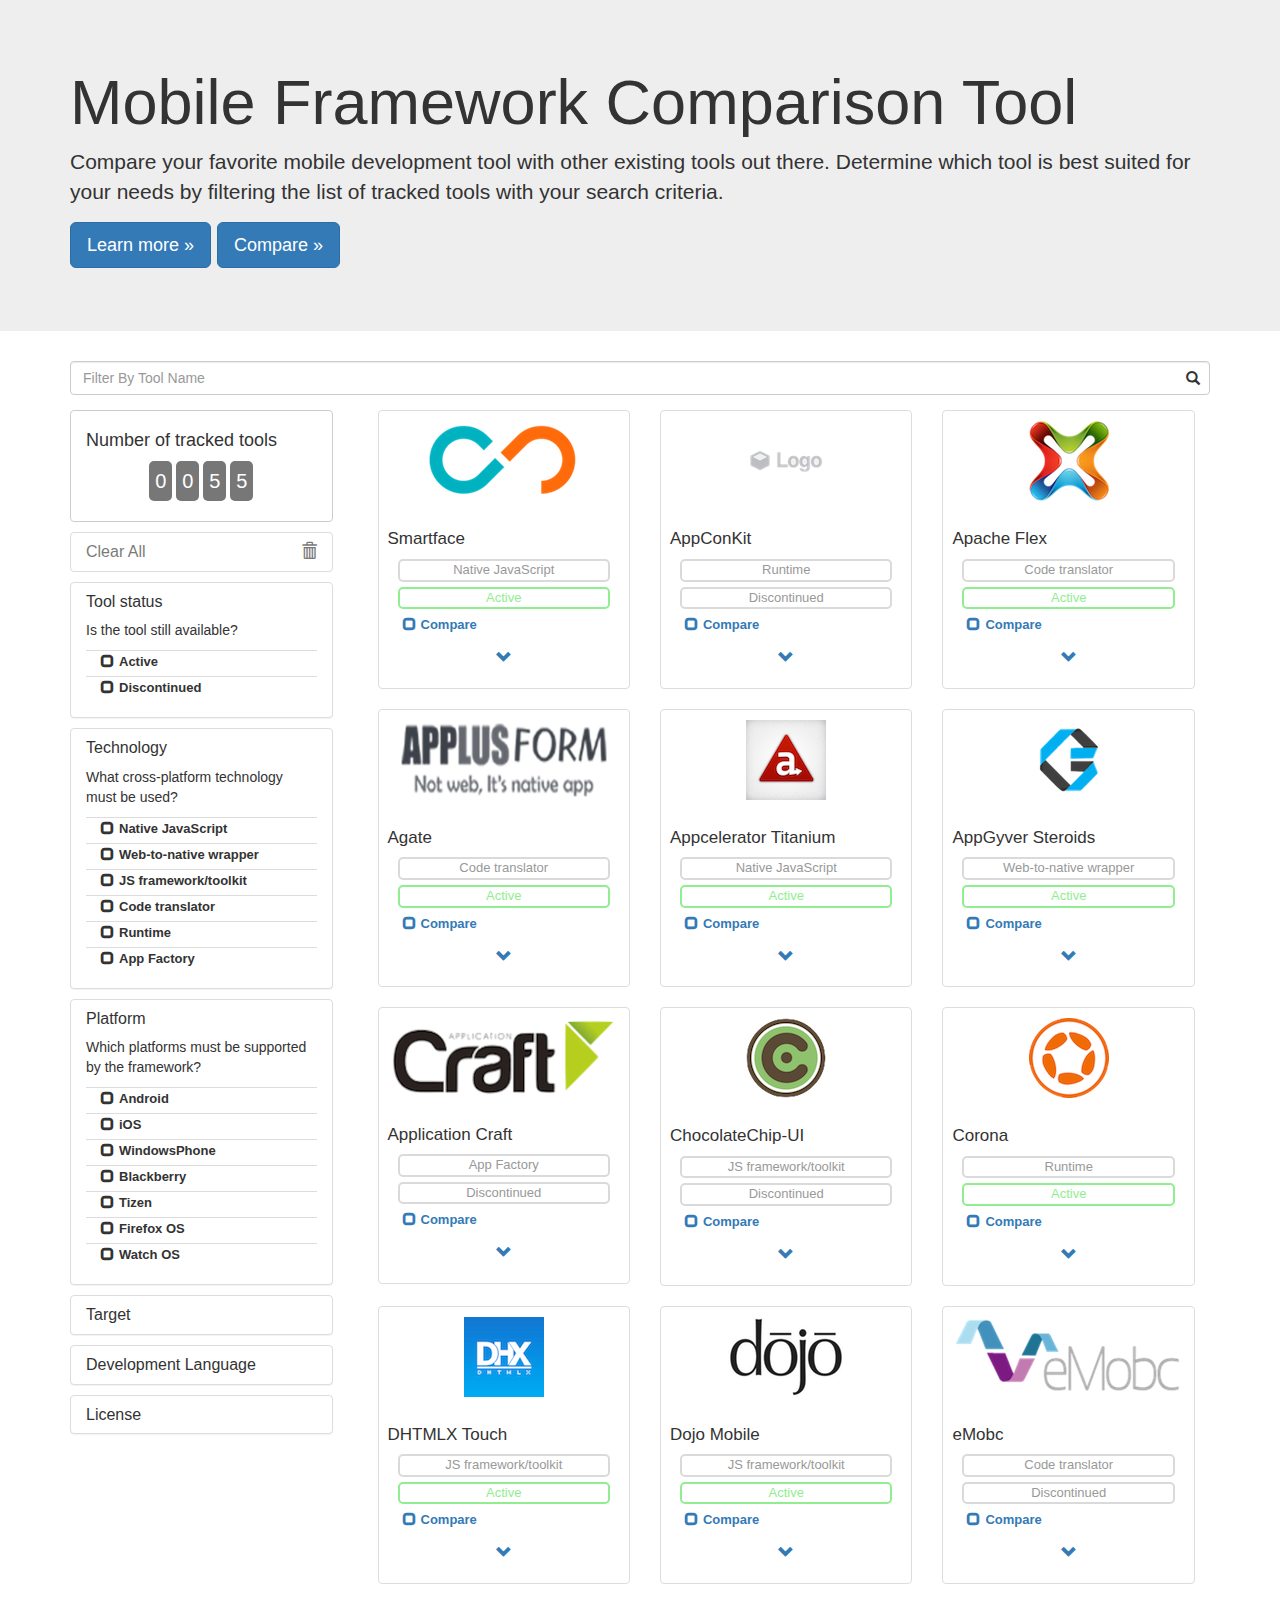
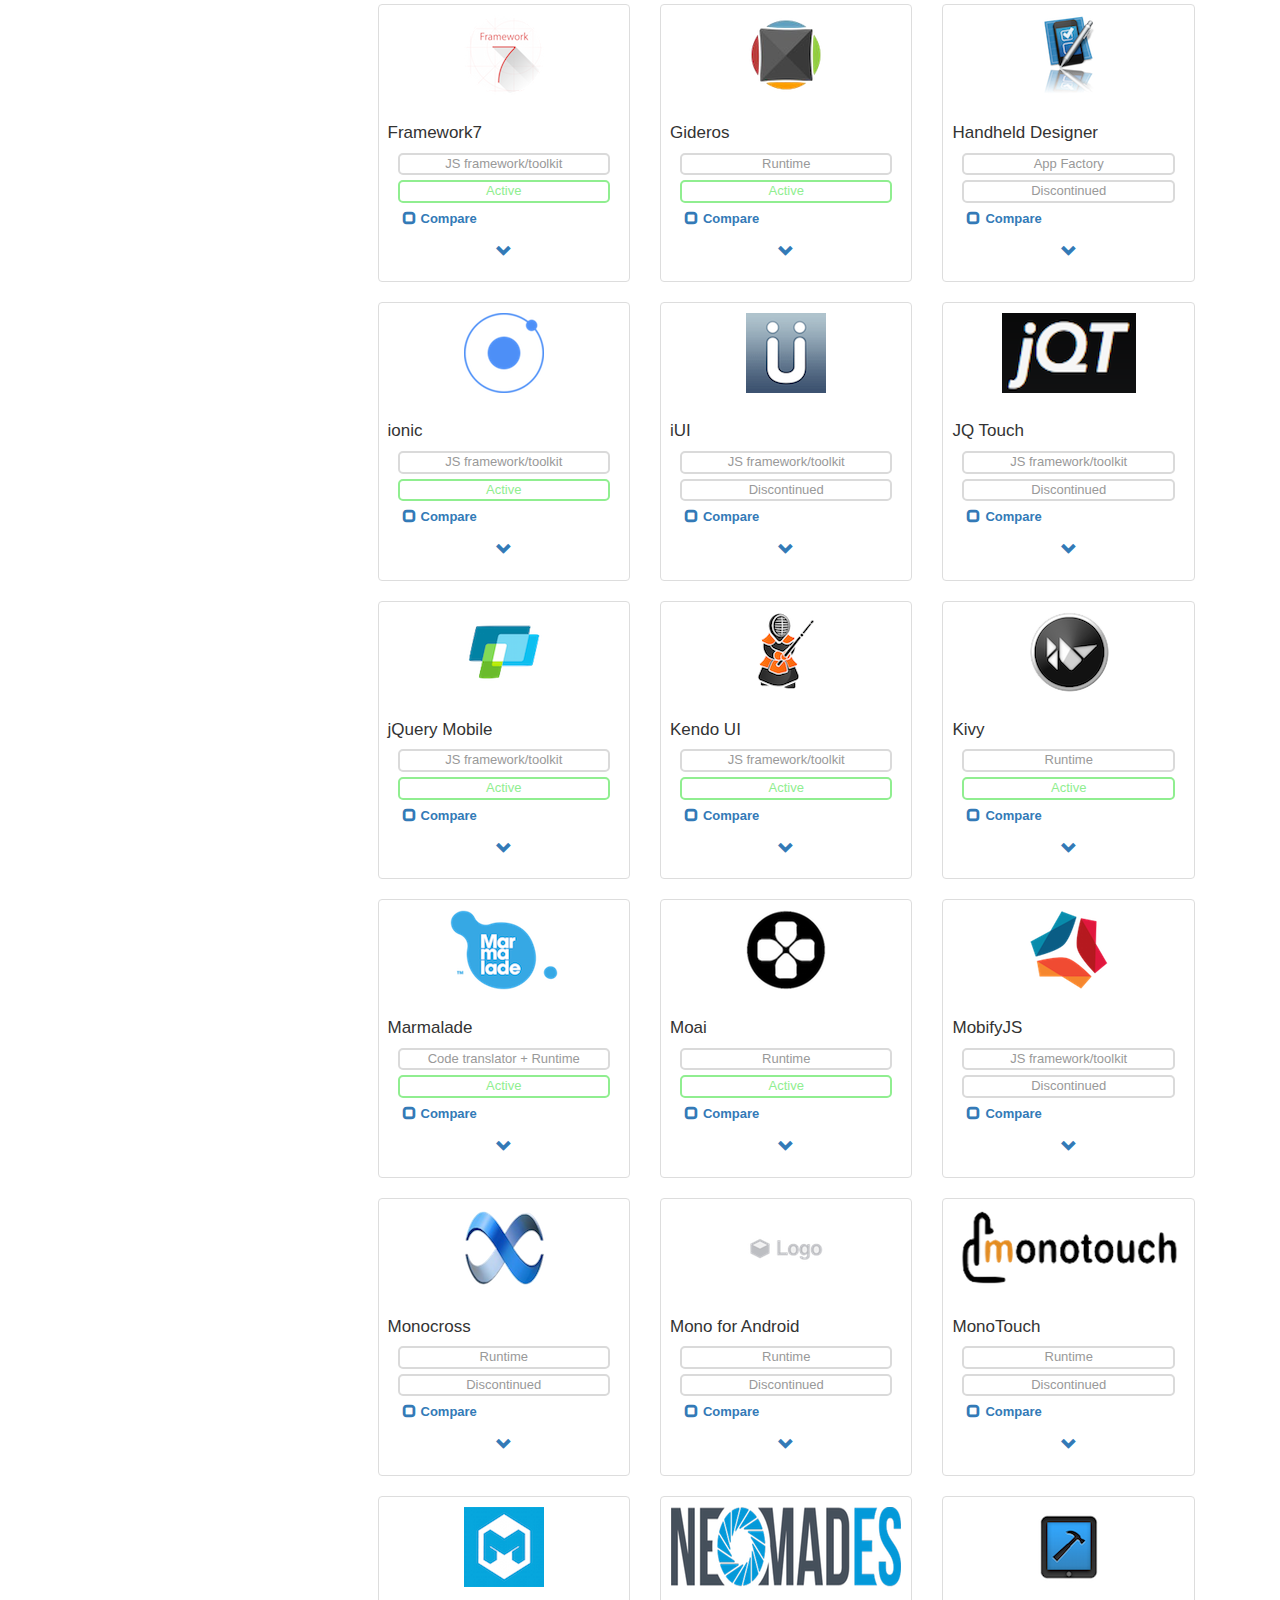
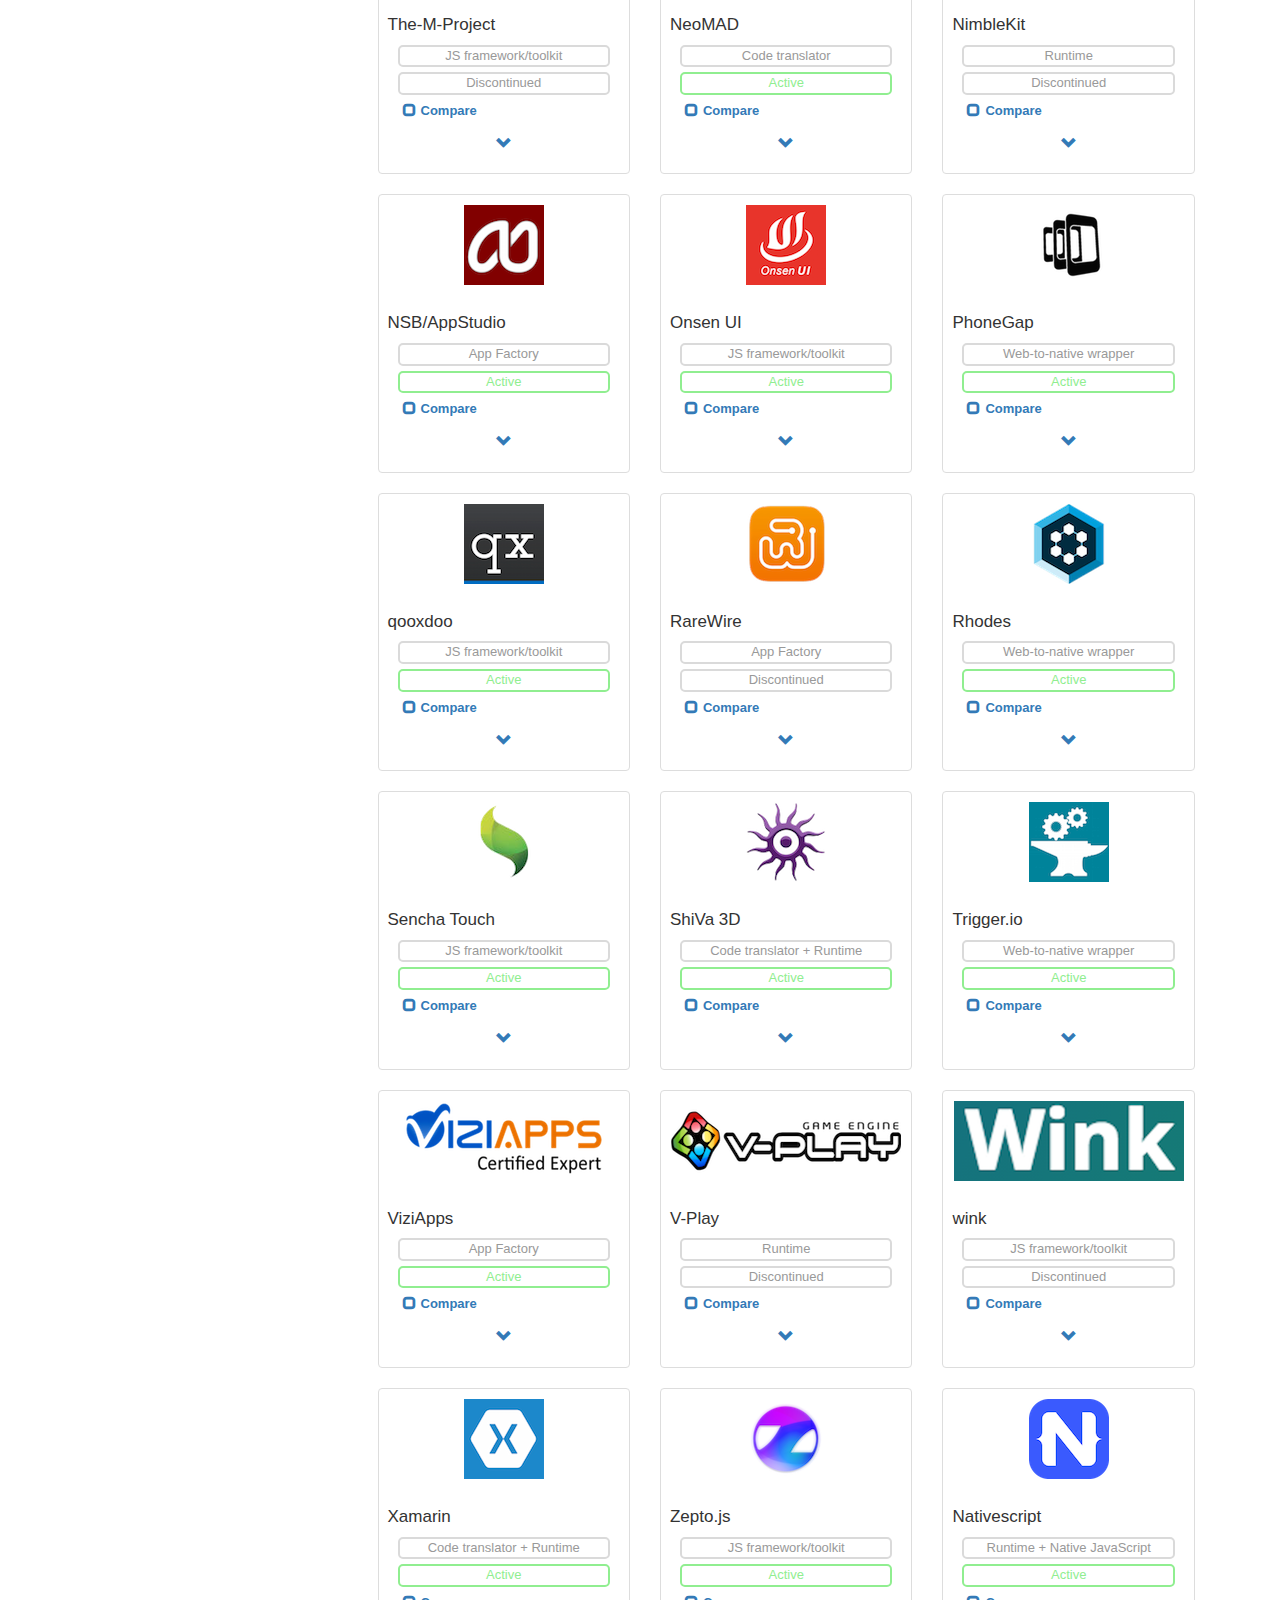
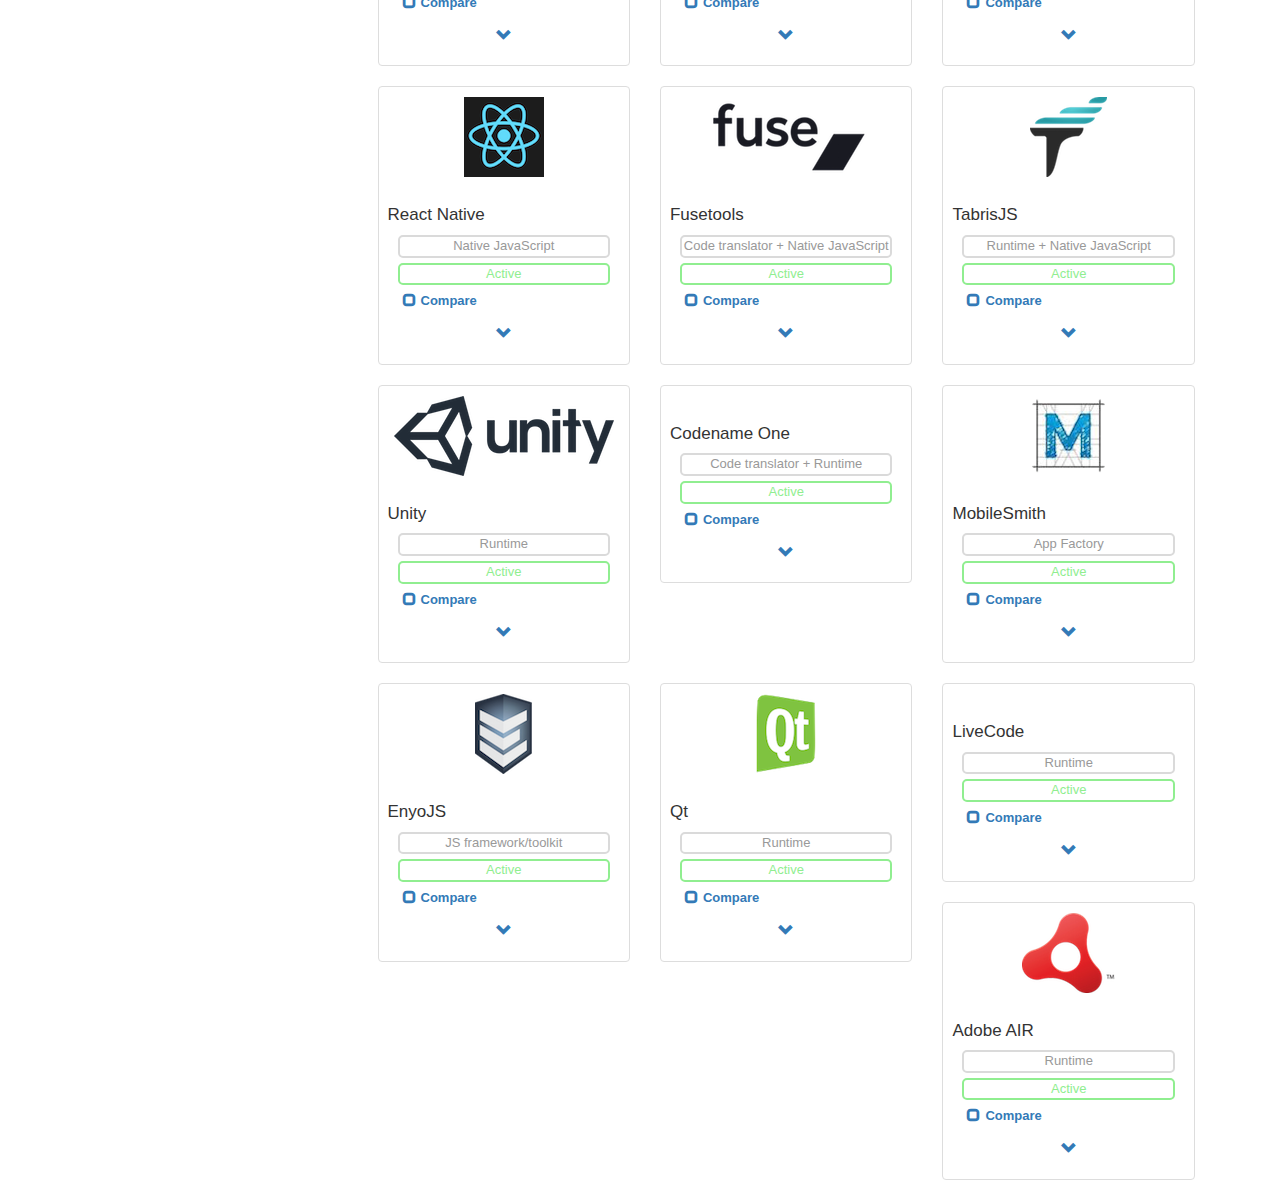
==== commit 6d29c44b: "Added number of frameworks. Fixed some bugs (clear checkboxes). Only allow 5 frameworks to be compar" ====
--- a/index.html
+++ b/index.html
@@ -25,7 +25,7 @@
         <p>Compare your favorite mobile development tool with other existing tools out there. Determine which tool is best suited for your needs by filtering the list of tracked tools with your search criteria.</p>
         <p>
           <a class="btn btn-primary btn-lg" href="html/about.html" role="button">Learn more &raquo;</a>
-          <a class="btn btn-primary btn-lg" href="html/compare.html" role="button">Compare &raquo;</a>  
+          <a id="goToCompareBtn" class="btn btn-primary btn-lg" href="html/compare.html" role="button">Compare &raquo;</a>  
         </p>
       </div>
     </div>
@@ -42,7 +42,15 @@
         </div>
       </div>
       <div class="row">
-<div class="col-md-3 filters"><button type="button" class="btn btn-default btn-clear" disabled>
+<div class="col-md-3 filters"><div class="track-tool">
+    	<h4>Number of tracked tools</h4>
+    	<div class="track-tool-nr">
+			<span class="label label-default nr">0</span>
+			<span class="label label-default nr">0</span>
+			<span class="label label-default nr">5</span>
+			<span class="label label-default nr">5</span>
+		</div>
+	</div><button type="button" class="btn btn-default btn-clear" disabled>
     	Clear All<span class="glyphicon glyphicon-trash pull-right"/>
   	</button>
     <div class="panel-group filter-box">
@@ -227,7 +235,11 @@
     </div>
               
         </div>
-<div class="col-md-9"><div class="col-md-4 framework">
+<div class="col-md-9">
+<div id="msgInfoCompare" class="alert alert-warning fade in" hidden>
+    <a href="#" class="close" data-hide="alert" aria-label="close">&times;</a>
+    <strong>Info!</strong> You can only select up to 5 frameworks for comparison.
+</div><div class="col-md-4 framework">
     	<div class="thumbnail">
     		<a href="https://www.smartface.io/" target="_blank"><img src="img/logos/smartface.png" alt=""></a>		<div class="caption">
     			<h4 class="thumb-caption">Smartface</h4>
@@ -3163,7 +3175,9 @@
     	</div>
     </div>
               
-          <h2 id="msg" hidden>No framework fits the search criteria. Please refine your search input.</h2>
+          <div id="msg" class="alert alert-info" hidden>
+            <strong>Info!</strong>No framework fits the search criteria. Please refine your search input.
+          </div>
         </div>
       </div>
     </div>
--- a/css/decisionTree.css
+++ b/css/decisionTree.css
@@ -1,2 +1,2 @@
-.btn-clear{margin-bottom:10px;font-size:16px;font-weight:500;line-height:1.1;text-align:left;padding:10px 15px;width:100%}label.checkbox-label{display:block;border-top:1px solid #ddd;cursor:pointer;padding-left:20px;line-height:18px;font-size:small}input[type=checkbox]{display:none}input[type='checkbox'].custom-checkbox+label:before{position:relative;top:1px;right:5px;display:inline-block;font-family:'Glyphicons Halflings';font-style:normal;font-size:1em}input[type='checkbox'].custom-checkbox+label:before{content:"\e157"}input[type='checkbox'].custom-checkbox+label:hover:before{content:"\e067"}input[type='checkbox']:checked.custom-checkbox+label:before{content:"\e067"}.filter-box{margin-bottom:10px}div.filter-box div.panel-body{padding-top:0px}.thumb-caption{font-size:17px}.feature-panel{text-align:center}.thumbnail{position:relative;padding:0px;margin-bottom:20px}.thumbnail img{padding:10px 10px 10px;height:100px}.info-label{display:block;font-weight:200;color:#999;border:2px solid #dadada;border-radius:5px;text-align:center;font-size:small;margin:0px 10px 5px}.info-label.active{color:lightgreen;border-color:lightgreen}label.compare-label{display:inline-block;border:none;color:#337ab7}.feature-panel .dropIcon{color:#337ab7}a[aria-expanded=false] .glyphicon-chevron-up{display:none}a[aria-expanded=true] .glyphicon-chevron-down{display:none}.featureTitle{font-size:1em;font-weight:bold}.true{background-color:steelblue}.via{background-color:plum}.partially{background-color:lightgreen}.soon{background-color:#9370db}.feature{-moz-box-sizing:border-box;-webkit-box-sizing:border-box;box-sizing:border-box;color:#fff;cursor:help;display:block;margin:3px 0px 3px 0px;min-width:67px;padding:3px 3px 3px 5px;font-size:x-small}.selected{border:2px solid lightgreen;box-shadow:0 0 10px lightgreen}
+.track-tool{display:block;padding:10px 15px;margin-bottom:10px;width:100%;border-radius:4px;border:1px solid #ccc}.track-tool-nr{display:block;text-align:center;padding-bottom:10px}.track-tool-nr .nr{display:inline-block;font-size:20px;font-weight:400;height:40px;padding:10px 6px}.btn-clear{margin-bottom:10px;font-size:16px;font-weight:500;line-height:1.1;text-align:left;padding:10px 15px;width:100%}label.checkbox-label{display:block;border-top:1px solid #ddd;cursor:pointer;padding-left:20px;line-height:18px;font-size:small}input[type=checkbox]{display:none}input[type='checkbox'].custom-checkbox+label:before{position:relative;top:1px;right:5px;display:inline-block;font-family:'Glyphicons Halflings';font-style:normal;font-size:1em}input[type='checkbox'].custom-checkbox+label:before{content:"\e157"}input[type='checkbox'].custom-checkbox+label:hover:before{content:"\e067"}input[type='checkbox']:checked.custom-checkbox+label:before{content:"\e067"}.filter-box{margin-bottom:10px}div.filter-box div.panel-body{padding-top:0px}.thumb-caption{font-size:17px}.feature-panel{text-align:center}.thumbnail{position:relative;padding:0px;margin-bottom:20px}.thumbnail img{padding:10px 10px 10px;height:100px}.info-label{display:block;font-weight:200;color:#999;border:2px solid #dadada;border-radius:5px;text-align:center;font-size:small;margin:0px 10px 5px}.info-label.active{color:lightgreen;border-color:lightgreen}label.compare-label{display:inline-block;border:none;color:#337ab7}.feature-panel .dropIcon{color:#337ab7}a[aria-expanded=false] .glyphicon-chevron-up{display:none}a[aria-expanded=true] .glyphicon-chevron-down{display:none}.featureTitle{font-size:1em;font-weight:bold}.true{background-color:steelblue}.via{background-color:plum}.partially{background-color:lightgreen}.soon{background-color:#9370db}.feature{-moz-box-sizing:border-box;-webkit-box-sizing:border-box;box-sizing:border-box;color:#fff;cursor:help;display:block;margin:3px 0px 3px 0px;min-width:67px;padding:3px 3px 3px 5px;font-size:x-small}.selected{border:2px solid lightgreen;box-shadow:0 0 10px lightgreen}
 /*# sourceMappingURL=decisionTree.css.map */
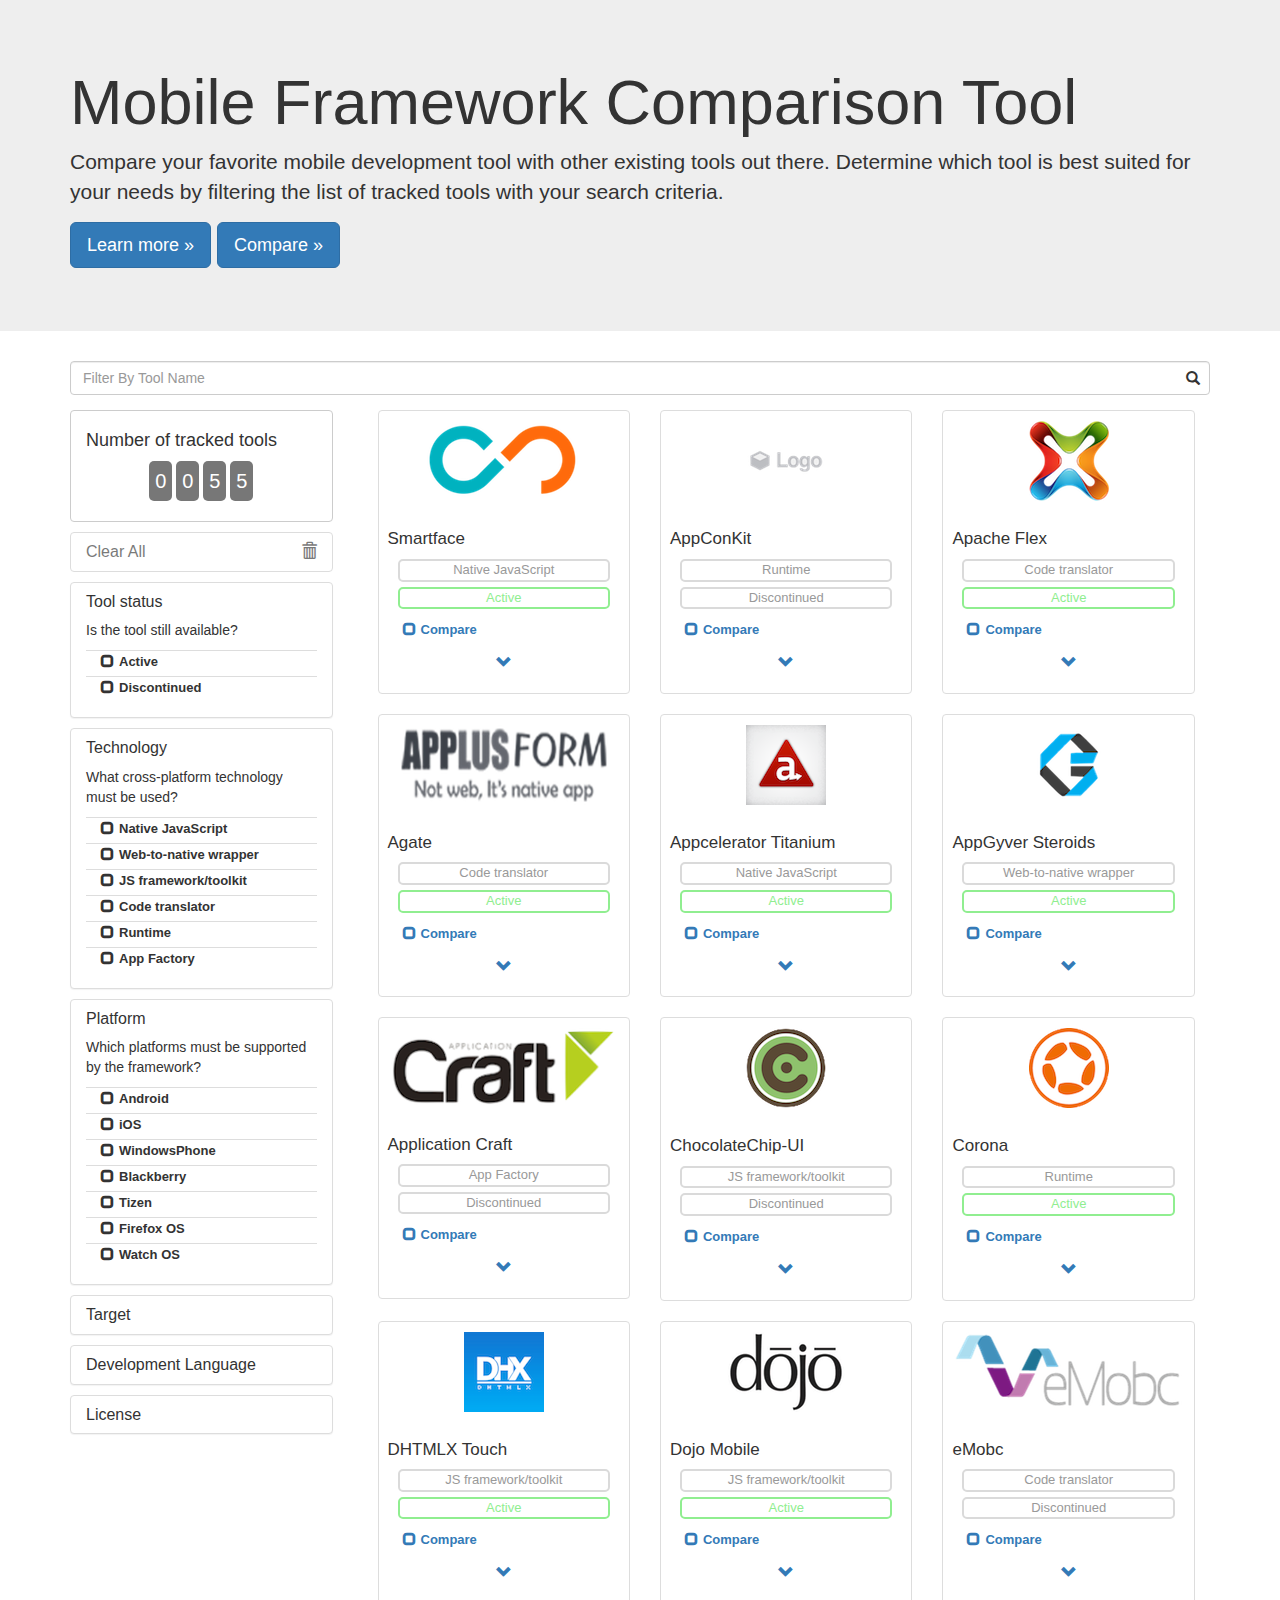
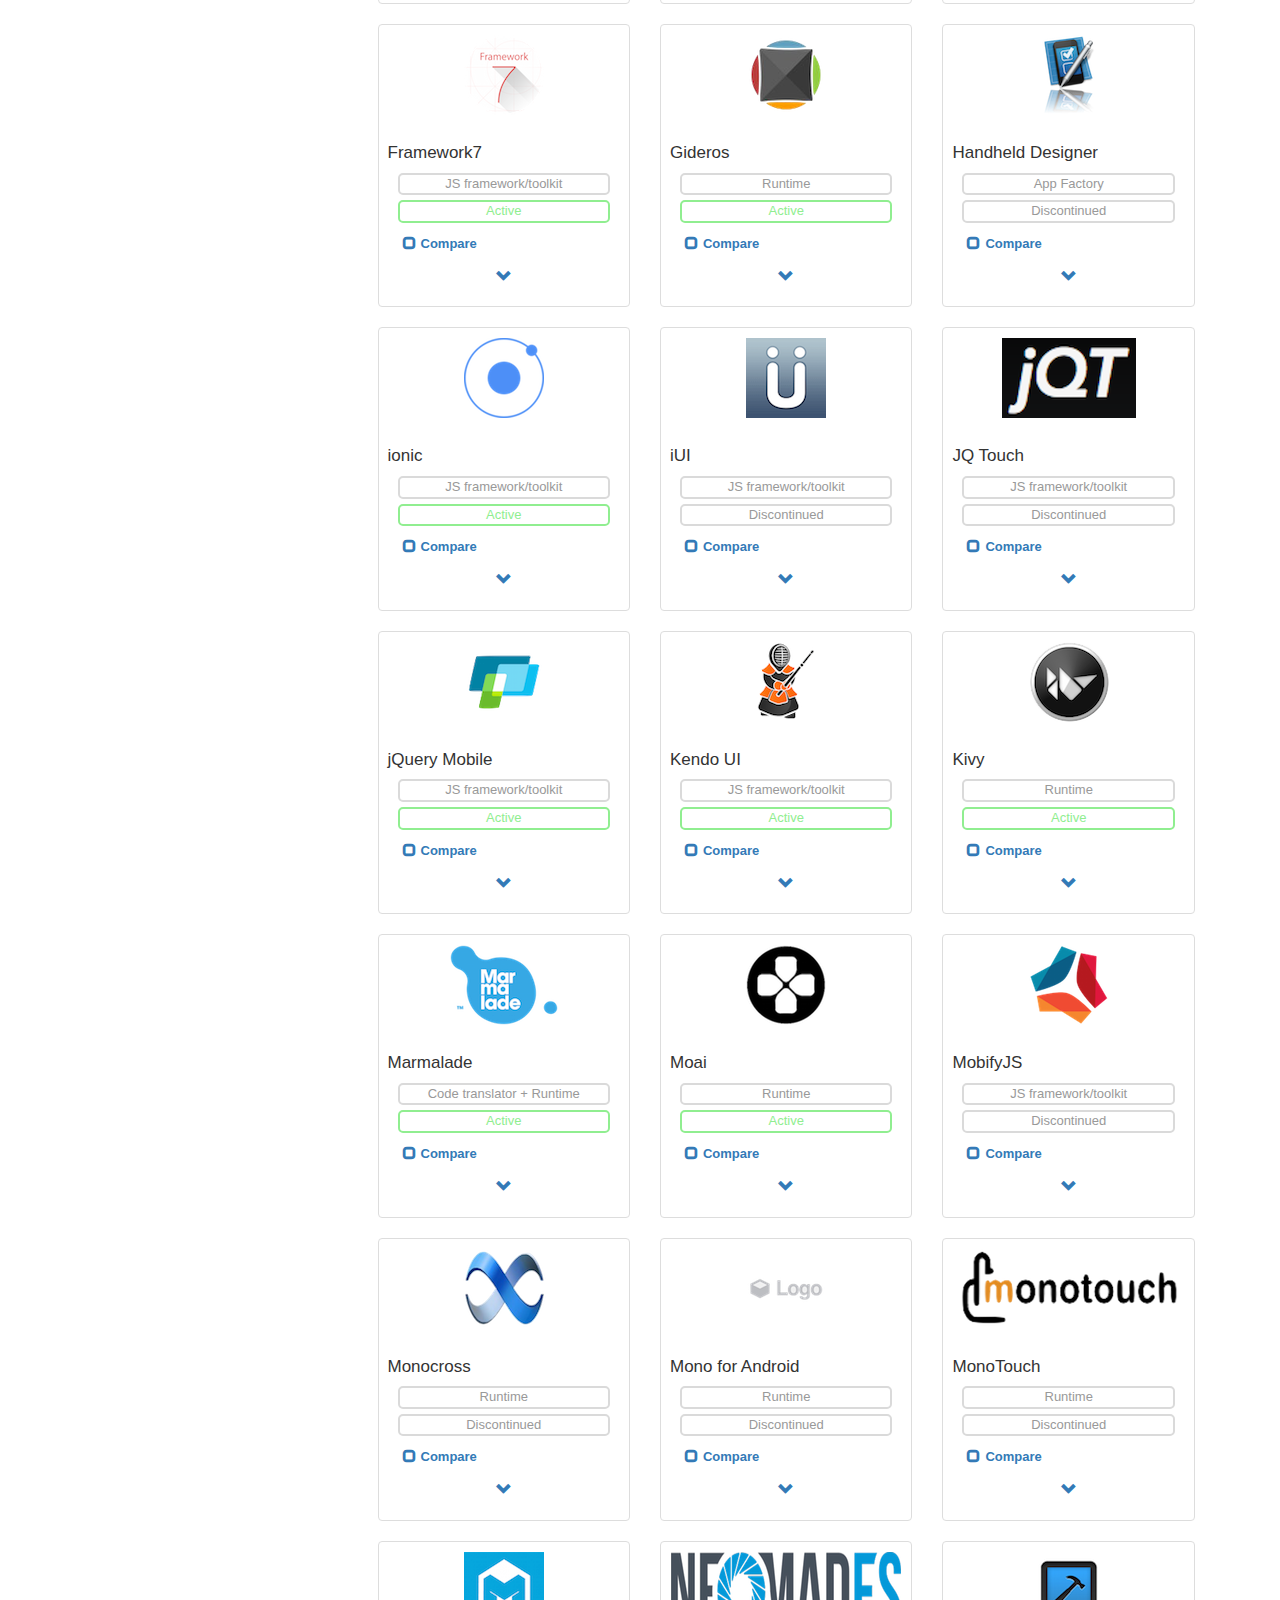
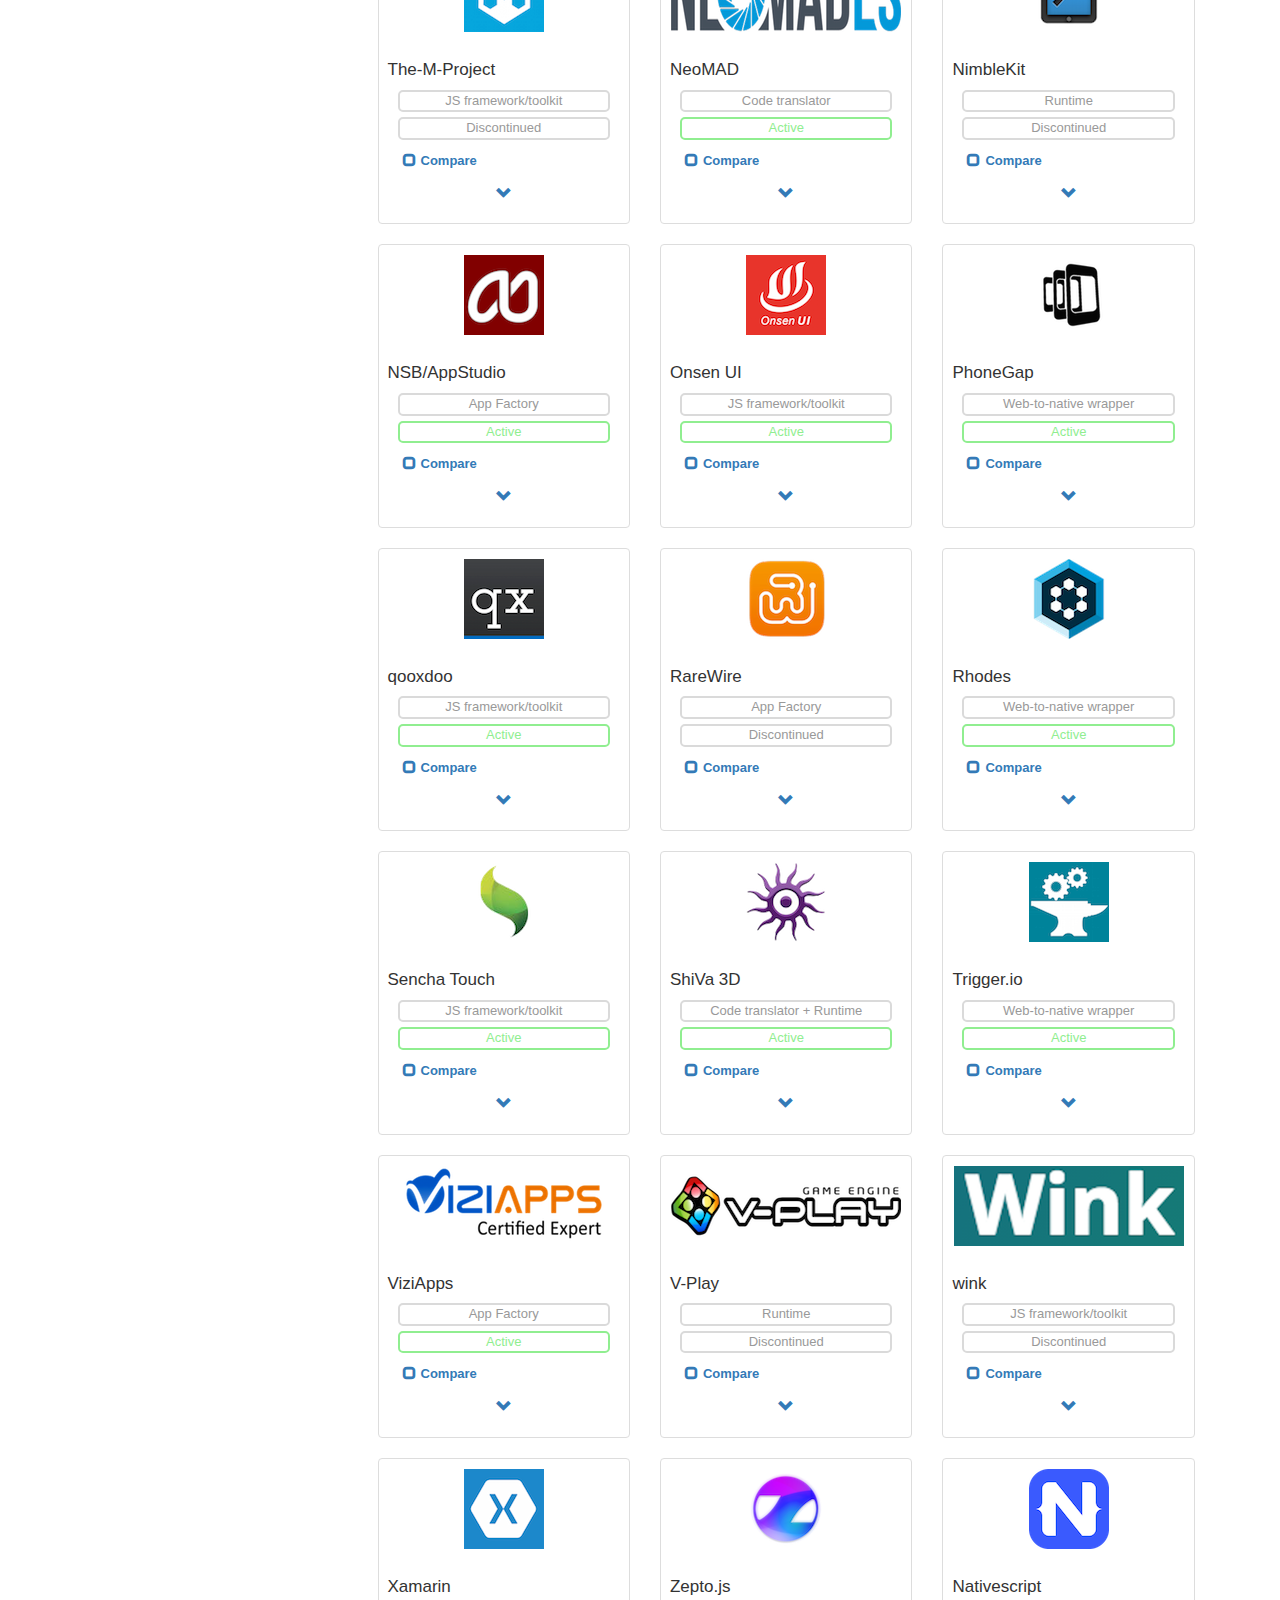
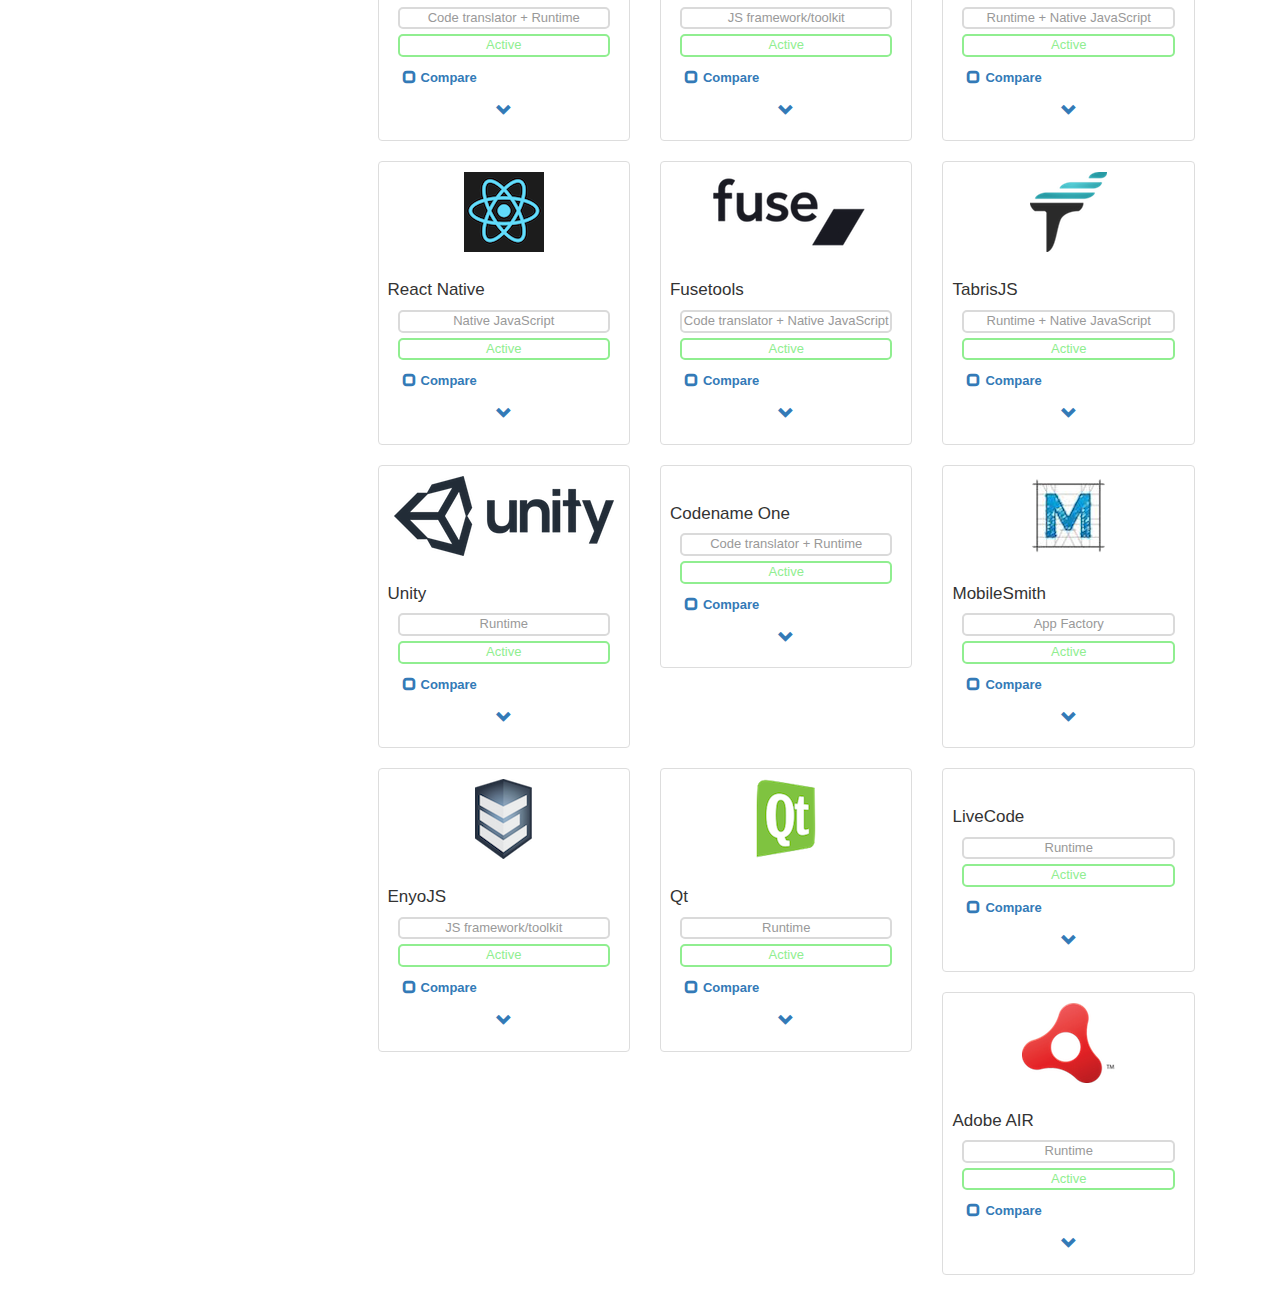
==== commit 0c98e1f8: "Show compare button next to checkbox to save space (thumbs all same size)" ====
--- a/index.html
+++ b/index.html
@@ -247,7 +247,7 @@
 			<span class="info-label status active">Active</span>
 			<input id="compare-smartface" type="checkbox" value="compare" class="custom-checkbox compare-checkbox"/>
     			<label for="compare-smartface" class="checkbox-label compare-label">Compare</label>
-				<a class="btn btn-danger btn-xs btn-block compare-link hidden" href="html/compare.html" role="button">Go to compare</a>
+				<a class="btn btn-danger btn-xs compare-link hidden" href="html/compare.html" role="button">Go to compare</a>
     			<div>
     				<h4 class="panel-title">
     					<a data-toggle="collapse" aria-expanded="false" href="#collapse6">
@@ -295,7 +295,7 @@
 			<span class="info-label status discontinued">Discontinued</span>
 			<input id="compare-appconkit" type="checkbox" value="compare" class="custom-checkbox compare-checkbox"/>
     			<label for="compare-appconkit" class="checkbox-label compare-label">Compare</label>
-				<a class="btn btn-danger btn-xs btn-block compare-link hidden" href="html/compare.html" role="button">Go to compare</a>
+				<a class="btn btn-danger btn-xs compare-link hidden" href="html/compare.html" role="button">Go to compare</a>
     			<div>
     				<h4 class="panel-title">
     					<a data-toggle="collapse" aria-expanded="false" href="#collapse7">
@@ -349,7 +349,7 @@
 			<span class="info-label status active">Active</span>
 			<input id="compare-apacheflex" type="checkbox" value="compare" class="custom-checkbox compare-checkbox"/>
     			<label for="compare-apacheflex" class="checkbox-label compare-label">Compare</label>
-				<a class="btn btn-danger btn-xs btn-block compare-link hidden" href="html/compare.html" role="button">Go to compare</a>
+				<a class="btn btn-danger btn-xs compare-link hidden" href="html/compare.html" role="button">Go to compare</a>
     			<div>
     				<h4 class="panel-title">
     					<a data-toggle="collapse" aria-expanded="false" href="#collapse8">
@@ -401,7 +401,7 @@
 			<span class="info-label status active">Active</span>
 			<input id="compare-agate" type="checkbox" value="compare" class="custom-checkbox compare-checkbox"/>
     			<label for="compare-agate" class="checkbox-label compare-label">Compare</label>
-				<a class="btn btn-danger btn-xs btn-block compare-link hidden" href="html/compare.html" role="button">Go to compare</a>
+				<a class="btn btn-danger btn-xs compare-link hidden" href="html/compare.html" role="button">Go to compare</a>
     			<div>
     				<h4 class="panel-title">
     					<a data-toggle="collapse" aria-expanded="false" href="#collapse9">
@@ -449,7 +449,7 @@
 			<span class="info-label status active">Active</span>
 			<input id="compare-appceleratortitanium" type="checkbox" value="compare" class="custom-checkbox compare-checkbox"/>
     			<label for="compare-appceleratortitanium" class="checkbox-label compare-label">Compare</label>
-				<a class="btn btn-danger btn-xs btn-block compare-link hidden" href="html/compare.html" role="button">Go to compare</a>
+				<a class="btn btn-danger btn-xs compare-link hidden" href="html/compare.html" role="button">Go to compare</a>
     			<div>
     				<h4 class="panel-title">
     					<a data-toggle="collapse" aria-expanded="false" href="#collapse10">
@@ -505,7 +505,7 @@
 			<span class="info-label status active">Active</span>
 			<input id="compare-appgyversteroids" type="checkbox" value="compare" class="custom-checkbox compare-checkbox"/>
     			<label for="compare-appgyversteroids" class="checkbox-label compare-label">Compare</label>
-				<a class="btn btn-danger btn-xs btn-block compare-link hidden" href="html/compare.html" role="button">Go to compare</a>
+				<a class="btn btn-danger btn-xs compare-link hidden" href="html/compare.html" role="button">Go to compare</a>
     			<div>
     				<h4 class="panel-title">
     					<a data-toggle="collapse" aria-expanded="false" href="#collapse11">
@@ -558,7 +558,7 @@
 			<span class="info-label status discontinued">Discontinued</span>
 			<input id="compare-applicationcraft" type="checkbox" value="compare" class="custom-checkbox compare-checkbox"/>
     			<label for="compare-applicationcraft" class="checkbox-label compare-label">Compare</label>
-				<a class="btn btn-danger btn-xs btn-block compare-link hidden" href="html/compare.html" role="button">Go to compare</a>
+				<a class="btn btn-danger btn-xs compare-link hidden" href="html/compare.html" role="button">Go to compare</a>
     			<div>
     				<h4 class="panel-title">
     					<a data-toggle="collapse" aria-expanded="false" href="#collapse12">
@@ -613,7 +613,7 @@
 			<span class="info-label status discontinued">Discontinued</span>
 			<input id="compare-chocolatechipui" type="checkbox" value="compare" class="custom-checkbox compare-checkbox"/>
     			<label for="compare-chocolatechipui" class="checkbox-label compare-label">Compare</label>
-				<a class="btn btn-danger btn-xs btn-block compare-link hidden" href="html/compare.html" role="button">Go to compare</a>
+				<a class="btn btn-danger btn-xs compare-link hidden" href="html/compare.html" role="button">Go to compare</a>
     			<div>
     				<h4 class="panel-title">
     					<a data-toggle="collapse" aria-expanded="false" href="#collapse13">
@@ -667,7 +667,7 @@
 			<span class="info-label status active">Active</span>
 			<input id="compare-corona" type="checkbox" value="compare" class="custom-checkbox compare-checkbox"/>
     			<label for="compare-corona" class="checkbox-label compare-label">Compare</label>
-				<a class="btn btn-danger btn-xs btn-block compare-link hidden" href="html/compare.html" role="button">Go to compare</a>
+				<a class="btn btn-danger btn-xs compare-link hidden" href="html/compare.html" role="button">Go to compare</a>
     			<div>
     				<h4 class="panel-title">
     					<a data-toggle="collapse" aria-expanded="false" href="#collapse14">
@@ -722,7 +722,7 @@
 			<span class="info-label status active">Active</span>
 			<input id="compare-dhtmlxtouch" type="checkbox" value="compare" class="custom-checkbox compare-checkbox"/>
     			<label for="compare-dhtmlxtouch" class="checkbox-label compare-label">Compare</label>
-				<a class="btn btn-danger btn-xs btn-block compare-link hidden" href="html/compare.html" role="button">Go to compare</a>
+				<a class="btn btn-danger btn-xs compare-link hidden" href="html/compare.html" role="button">Go to compare</a>
     			<div>
     				<h4 class="panel-title">
     					<a data-toggle="collapse" aria-expanded="false" href="#collapse15">
@@ -777,7 +777,7 @@
 			<span class="info-label status active">Active</span>
 			<input id="compare-dojomobile" type="checkbox" value="compare" class="custom-checkbox compare-checkbox"/>
     			<label for="compare-dojomobile" class="checkbox-label compare-label">Compare</label>
-				<a class="btn btn-danger btn-xs btn-block compare-link hidden" href="html/compare.html" role="button">Go to compare</a>
+				<a class="btn btn-danger btn-xs compare-link hidden" href="html/compare.html" role="button">Go to compare</a>
     			<div>
     				<h4 class="panel-title">
     					<a data-toggle="collapse" aria-expanded="false" href="#collapse16">
@@ -832,7 +832,7 @@
 			<span class="info-label status discontinued">Discontinued</span>
 			<input id="compare-emobc" type="checkbox" value="compare" class="custom-checkbox compare-checkbox"/>
     			<label for="compare-emobc" class="checkbox-label compare-label">Compare</label>
-				<a class="btn btn-danger btn-xs btn-block compare-link hidden" href="html/compare.html" role="button">Go to compare</a>
+				<a class="btn btn-danger btn-xs compare-link hidden" href="html/compare.html" role="button">Go to compare</a>
     			<div>
     				<h4 class="panel-title">
     					<a data-toggle="collapse" aria-expanded="false" href="#collapse17">
@@ -893,7 +893,7 @@
 			<span class="info-label status active">Active</span>
 			<input id="compare-framework7" type="checkbox" value="compare" class="custom-checkbox compare-checkbox"/>
     			<label for="compare-framework7" class="checkbox-label compare-label">Compare</label>
-				<a class="btn btn-danger btn-xs btn-block compare-link hidden" href="html/compare.html" role="button">Go to compare</a>
+				<a class="btn btn-danger btn-xs compare-link hidden" href="html/compare.html" role="button">Go to compare</a>
     			<div>
     				<h4 class="panel-title">
     					<a data-toggle="collapse" aria-expanded="false" href="#collapse18">
@@ -947,7 +947,7 @@
 			<span class="info-label status active">Active</span>
 			<input id="compare-gideros" type="checkbox" value="compare" class="custom-checkbox compare-checkbox"/>
     			<label for="compare-gideros" class="checkbox-label compare-label">Compare</label>
-				<a class="btn btn-danger btn-xs btn-block compare-link hidden" href="html/compare.html" role="button">Go to compare</a>
+				<a class="btn btn-danger btn-xs compare-link hidden" href="html/compare.html" role="button">Go to compare</a>
     			<div>
     				<h4 class="panel-title">
     					<a data-toggle="collapse" aria-expanded="false" href="#collapse19">
@@ -999,7 +999,7 @@
 			<span class="info-label status discontinued">Discontinued</span>
 			<input id="compare-handhelddesigner" type="checkbox" value="compare" class="custom-checkbox compare-checkbox"/>
     			<label for="compare-handhelddesigner" class="checkbox-label compare-label">Compare</label>
-				<a class="btn btn-danger btn-xs btn-block compare-link hidden" href="html/compare.html" role="button">Go to compare</a>
+				<a class="btn btn-danger btn-xs compare-link hidden" href="html/compare.html" role="button">Go to compare</a>
     			<div>
     				<h4 class="panel-title">
     					<a data-toggle="collapse" aria-expanded="false" href="#collapse20">
@@ -1050,7 +1050,7 @@
 			<span class="info-label status active">Active</span>
 			<input id="compare-ionic" type="checkbox" value="compare" class="custom-checkbox compare-checkbox"/>
     			<label for="compare-ionic" class="checkbox-label compare-label">Compare</label>
-				<a class="btn btn-danger btn-xs btn-block compare-link hidden" href="html/compare.html" role="button">Go to compare</a>
+				<a class="btn btn-danger btn-xs compare-link hidden" href="html/compare.html" role="button">Go to compare</a>
     			<div>
     				<h4 class="panel-title">
     					<a data-toggle="collapse" aria-expanded="false" href="#collapse21">
@@ -1106,7 +1106,7 @@
 			<span class="info-label status discontinued">Discontinued</span>
 			<input id="compare-iui" type="checkbox" value="compare" class="custom-checkbox compare-checkbox"/>
     			<label for="compare-iui" class="checkbox-label compare-label">Compare</label>
-				<a class="btn btn-danger btn-xs btn-block compare-link hidden" href="html/compare.html" role="button">Go to compare</a>
+				<a class="btn btn-danger btn-xs compare-link hidden" href="html/compare.html" role="button">Go to compare</a>
     			<div>
     				<h4 class="panel-title">
     					<a data-toggle="collapse" aria-expanded="false" href="#collapse22">
@@ -1158,7 +1158,7 @@
 			<span class="info-label status discontinued">Discontinued</span>
 			<input id="compare-jqtouch" type="checkbox" value="compare" class="custom-checkbox compare-checkbox"/>
     			<label for="compare-jqtouch" class="checkbox-label compare-label">Compare</label>
-				<a class="btn btn-danger btn-xs btn-block compare-link hidden" href="html/compare.html" role="button">Go to compare</a>
+				<a class="btn btn-danger btn-xs compare-link hidden" href="html/compare.html" role="button">Go to compare</a>
     			<div>
     				<h4 class="panel-title">
     					<a data-toggle="collapse" aria-expanded="false" href="#collapse23">
@@ -1212,7 +1212,7 @@
 			<span class="info-label status active">Active</span>
 			<input id="compare-jquerymobile" type="checkbox" value="compare" class="custom-checkbox compare-checkbox"/>
     			<label for="compare-jquerymobile" class="checkbox-label compare-label">Compare</label>
-				<a class="btn btn-danger btn-xs btn-block compare-link hidden" href="html/compare.html" role="button">Go to compare</a>
+				<a class="btn btn-danger btn-xs compare-link hidden" href="html/compare.html" role="button">Go to compare</a>
     			<div>
     				<h4 class="panel-title">
     					<a data-toggle="collapse" aria-expanded="false" href="#collapse24">
@@ -1267,7 +1267,7 @@
 			<span class="info-label status active">Active</span>
 			<input id="compare-kendoui" type="checkbox" value="compare" class="custom-checkbox compare-checkbox"/>
     			<label for="compare-kendoui" class="checkbox-label compare-label">Compare</label>
-				<a class="btn btn-danger btn-xs btn-block compare-link hidden" href="html/compare.html" role="button">Go to compare</a>
+				<a class="btn btn-danger btn-xs compare-link hidden" href="html/compare.html" role="button">Go to compare</a>
     			<div>
     				<h4 class="panel-title">
     					<a data-toggle="collapse" aria-expanded="false" href="#collapse25">
@@ -1325,7 +1325,7 @@
 			<span class="info-label status active">Active</span>
 			<input id="compare-kivy" type="checkbox" value="compare" class="custom-checkbox compare-checkbox"/>
     			<label for="compare-kivy" class="checkbox-label compare-label">Compare</label>
-				<a class="btn btn-danger btn-xs btn-block compare-link hidden" href="html/compare.html" role="button">Go to compare</a>
+				<a class="btn btn-danger btn-xs compare-link hidden" href="html/compare.html" role="button">Go to compare</a>
     			<div>
     				<h4 class="panel-title">
     					<a data-toggle="collapse" aria-expanded="false" href="#collapse26">
@@ -1372,7 +1372,7 @@
 			<span class="info-label status active">Active</span>
 			<input id="compare-marmalade" type="checkbox" value="compare" class="custom-checkbox compare-checkbox"/>
     			<label for="compare-marmalade" class="checkbox-label compare-label">Compare</label>
-				<a class="btn btn-danger btn-xs btn-block compare-link hidden" href="html/compare.html" role="button">Go to compare</a>
+				<a class="btn btn-danger btn-xs compare-link hidden" href="html/compare.html" role="button">Go to compare</a>
     			<div>
     				<h4 class="panel-title">
     					<a data-toggle="collapse" aria-expanded="false" href="#collapse27">
@@ -1430,7 +1430,7 @@
 			<span class="info-label status active">Active</span>
 			<input id="compare-moai" type="checkbox" value="compare" class="custom-checkbox compare-checkbox"/>
     			<label for="compare-moai" class="checkbox-label compare-label">Compare</label>
-				<a class="btn btn-danger btn-xs btn-block compare-link hidden" href="html/compare.html" role="button">Go to compare</a>
+				<a class="btn btn-danger btn-xs compare-link hidden" href="html/compare.html" role="button">Go to compare</a>
     			<div>
     				<h4 class="panel-title">
     					<a data-toggle="collapse" aria-expanded="false" href="#collapse28">
@@ -1479,7 +1479,7 @@
 			<span class="info-label status discontinued">Discontinued</span>
 			<input id="compare-mobifyjs" type="checkbox" value="compare" class="custom-checkbox compare-checkbox"/>
     			<label for="compare-mobifyjs" class="checkbox-label compare-label">Compare</label>
-				<a class="btn btn-danger btn-xs btn-block compare-link hidden" href="html/compare.html" role="button">Go to compare</a>
+				<a class="btn btn-danger btn-xs compare-link hidden" href="html/compare.html" role="button">Go to compare</a>
     			<div>
     				<h4 class="panel-title">
     					<a data-toggle="collapse" aria-expanded="false" href="#collapse29">
@@ -1535,7 +1535,7 @@
 			<span class="info-label status discontinued">Discontinued</span>
 			<input id="compare-monocross" type="checkbox" value="compare" class="custom-checkbox compare-checkbox"/>
     			<label for="compare-monocross" class="checkbox-label compare-label">Compare</label>
-				<a class="btn btn-danger btn-xs btn-block compare-link hidden" href="html/compare.html" role="button">Go to compare</a>
+				<a class="btn btn-danger btn-xs compare-link hidden" href="html/compare.html" role="button">Go to compare</a>
     			<div>
     				<h4 class="panel-title">
     					<a data-toggle="collapse" aria-expanded="false" href="#collapse30">
@@ -1589,7 +1589,7 @@
 			<span class="info-label status discontinued">Discontinued</span>
 			<input id="compare-monoforandroid" type="checkbox" value="compare" class="custom-checkbox compare-checkbox"/>
     			<label for="compare-monoforandroid" class="checkbox-label compare-label">Compare</label>
-				<a class="btn btn-danger btn-xs btn-block compare-link hidden" href="html/compare.html" role="button">Go to compare</a>
+				<a class="btn btn-danger btn-xs compare-link hidden" href="html/compare.html" role="button">Go to compare</a>
     			<div>
     				<h4 class="panel-title">
     					<a data-toggle="collapse" aria-expanded="false" href="#collapse31">
@@ -1642,7 +1642,7 @@
 			<span class="info-label status discontinued">Discontinued</span>
 			<input id="compare-monotouch" type="checkbox" value="compare" class="custom-checkbox compare-checkbox"/>
     			<label for="compare-monotouch" class="checkbox-label compare-label">Compare</label>
-				<a class="btn btn-danger btn-xs btn-block compare-link hidden" href="html/compare.html" role="button">Go to compare</a>
+				<a class="btn btn-danger btn-xs compare-link hidden" href="html/compare.html" role="button">Go to compare</a>
     			<div>
     				<h4 class="panel-title">
     					<a data-toggle="collapse" aria-expanded="false" href="#collapse32">
@@ -1694,7 +1694,7 @@
 			<span class="info-label status discontinued">Discontinued</span>
 			<input id="compare-themproject" type="checkbox" value="compare" class="custom-checkbox compare-checkbox"/>
     			<label for="compare-themproject" class="checkbox-label compare-label">Compare</label>
-				<a class="btn btn-danger btn-xs btn-block compare-link hidden" href="html/compare.html" role="button">Go to compare</a>
+				<a class="btn btn-danger btn-xs compare-link hidden" href="html/compare.html" role="button">Go to compare</a>
     			<div>
     				<h4 class="panel-title">
     					<a data-toggle="collapse" aria-expanded="false" href="#collapse33">
@@ -1748,7 +1748,7 @@
 			<span class="info-label status active">Active</span>
 			<input id="compare-neomad" type="checkbox" value="compare" class="custom-checkbox compare-checkbox"/>
     			<label for="compare-neomad" class="checkbox-label compare-label">Compare</label>
-				<a class="btn btn-danger btn-xs btn-block compare-link hidden" href="html/compare.html" role="button">Go to compare</a>
+				<a class="btn btn-danger btn-xs compare-link hidden" href="html/compare.html" role="button">Go to compare</a>
     			<div>
     				<h4 class="panel-title">
     					<a data-toggle="collapse" aria-expanded="false" href="#collapse34">
@@ -1798,7 +1798,7 @@
 			<span class="info-label status discontinued">Discontinued</span>
 			<input id="compare-nimblekit" type="checkbox" value="compare" class="custom-checkbox compare-checkbox"/>
     			<label for="compare-nimblekit" class="checkbox-label compare-label">Compare</label>
-				<a class="btn btn-danger btn-xs btn-block compare-link hidden" href="html/compare.html" role="button">Go to compare</a>
+				<a class="btn btn-danger btn-xs compare-link hidden" href="html/compare.html" role="button">Go to compare</a>
     			<div>
     				<h4 class="panel-title">
     					<a data-toggle="collapse" aria-expanded="false" href="#collapse35">
@@ -1849,7 +1849,7 @@
 			<span class="info-label status active">Active</span>
 			<input id="compare-nsbappstudio" type="checkbox" value="compare" class="custom-checkbox compare-checkbox"/>
     			<label for="compare-nsbappstudio" class="checkbox-label compare-label">Compare</label>
-				<a class="btn btn-danger btn-xs btn-block compare-link hidden" href="html/compare.html" role="button">Go to compare</a>
+				<a class="btn btn-danger btn-xs compare-link hidden" href="html/compare.html" role="button">Go to compare</a>
     			<div>
     				<h4 class="panel-title">
     					<a data-toggle="collapse" aria-expanded="false" href="#collapse36">
@@ -1906,7 +1906,7 @@
 			<span class="info-label status active">Active</span>
 			<input id="compare-onsenui" type="checkbox" value="compare" class="custom-checkbox compare-checkbox"/>
     			<label for="compare-onsenui" class="checkbox-label compare-label">Compare</label>
-				<a class="btn btn-danger btn-xs btn-block compare-link hidden" href="html/compare.html" role="button">Go to compare</a>
+				<a class="btn btn-danger btn-xs compare-link hidden" href="html/compare.html" role="button">Go to compare</a>
     			<div>
     				<h4 class="panel-title">
     					<a data-toggle="collapse" aria-expanded="false" href="#collapse37">
@@ -1962,7 +1962,7 @@
 			<span class="info-label status active">Active</span>
 			<input id="compare-phonegap" type="checkbox" value="compare" class="custom-checkbox compare-checkbox"/>
     			<label for="compare-phonegap" class="checkbox-label compare-label">Compare</label>
-				<a class="btn btn-danger btn-xs btn-block compare-link hidden" href="html/compare.html" role="button">Go to compare</a>
+				<a class="btn btn-danger btn-xs compare-link hidden" href="html/compare.html" role="button">Go to compare</a>
     			<div>
     				<h4 class="panel-title">
     					<a data-toggle="collapse" aria-expanded="false" href="#collapse38">
@@ -2017,7 +2017,7 @@
 			<span class="info-label status active">Active</span>
 			<input id="compare-qooxdoo" type="checkbox" value="compare" class="custom-checkbox compare-checkbox"/>
     			<label for="compare-qooxdoo" class="checkbox-label compare-label">Compare</label>
-				<a class="btn btn-danger btn-xs btn-block compare-link hidden" href="html/compare.html" role="button">Go to compare</a>
+				<a class="btn btn-danger btn-xs compare-link hidden" href="html/compare.html" role="button">Go to compare</a>
     			<div>
     				<h4 class="panel-title">
     					<a data-toggle="collapse" aria-expanded="false" href="#collapse39">
@@ -2071,7 +2071,7 @@
 			<span class="info-label status discontinued">Discontinued</span>
 			<input id="compare-rarewire" type="checkbox" value="compare" class="custom-checkbox compare-checkbox"/>
     			<label for="compare-rarewire" class="checkbox-label compare-label">Compare</label>
-				<a class="btn btn-danger btn-xs btn-block compare-link hidden" href="html/compare.html" role="button">Go to compare</a>
+				<a class="btn btn-danger btn-xs compare-link hidden" href="html/compare.html" role="button">Go to compare</a>
     			<div>
     				<h4 class="panel-title">
     					<a data-toggle="collapse" aria-expanded="false" href="#collapse40">
@@ -2122,7 +2122,7 @@
 			<span class="info-label status active">Active</span>
 			<input id="compare-rhodes" type="checkbox" value="compare" class="custom-checkbox compare-checkbox"/>
     			<label for="compare-rhodes" class="checkbox-label compare-label">Compare</label>
-				<a class="btn btn-danger btn-xs btn-block compare-link hidden" href="html/compare.html" role="button">Go to compare</a>
+				<a class="btn btn-danger btn-xs compare-link hidden" href="html/compare.html" role="button">Go to compare</a>
     			<div>
     				<h4 class="panel-title">
     					<a data-toggle="collapse" aria-expanded="false" href="#collapse41">
@@ -2175,7 +2175,7 @@
 			<span class="info-label status active">Active</span>
 			<input id="compare-senchatouch" type="checkbox" value="compare" class="custom-checkbox compare-checkbox"/>
     			<label for="compare-senchatouch" class="checkbox-label compare-label">Compare</label>
-				<a class="btn btn-danger btn-xs btn-block compare-link hidden" href="html/compare.html" role="button">Go to compare</a>
+				<a class="btn btn-danger btn-xs compare-link hidden" href="html/compare.html" role="button">Go to compare</a>
     			<div>
     				<h4 class="panel-title">
     					<a data-toggle="collapse" aria-expanded="false" href="#collapse42">
@@ -2234,7 +2234,7 @@
 			<span class="info-label status active">Active</span>
 			<input id="compare-shiva3d" type="checkbox" value="compare" class="custom-checkbox compare-checkbox"/>
     			<label for="compare-shiva3d" class="checkbox-label compare-label">Compare</label>
-				<a class="btn btn-danger btn-xs btn-block compare-link hidden" href="html/compare.html" role="button">Go to compare</a>
+				<a class="btn btn-danger btn-xs compare-link hidden" href="html/compare.html" role="button">Go to compare</a>
     			<div>
     				<h4 class="panel-title">
     					<a data-toggle="collapse" aria-expanded="false" href="#collapse43">
@@ -2289,7 +2289,7 @@
 			<span class="info-label status active">Active</span>
 			<input id="compare-triggerio" type="checkbox" value="compare" class="custom-checkbox compare-checkbox"/>
     			<label for="compare-triggerio" class="checkbox-label compare-label">Compare</label>
-				<a class="btn btn-danger btn-xs btn-block compare-link hidden" href="html/compare.html" role="button">Go to compare</a>
+				<a class="btn btn-danger btn-xs compare-link hidden" href="html/compare.html" role="button">Go to compare</a>
     			<div>
     				<h4 class="panel-title">
     					<a data-toggle="collapse" aria-expanded="false" href="#collapse44">
@@ -2344,7 +2344,7 @@
 			<span class="info-label status active">Active</span>
 			<input id="compare-viziapps" type="checkbox" value="compare" class="custom-checkbox compare-checkbox"/>
     			<label for="compare-viziapps" class="checkbox-label compare-label">Compare</label>
-				<a class="btn btn-danger btn-xs btn-block compare-link hidden" href="html/compare.html" role="button">Go to compare</a>
+				<a class="btn btn-danger btn-xs compare-link hidden" href="html/compare.html" role="button">Go to compare</a>
     			<div>
     				<h4 class="panel-title">
     					<a data-toggle="collapse" aria-expanded="false" href="#collapse45">
@@ -2399,7 +2399,7 @@
 			<span class="info-label status discontinued">Discontinued</span>
 			<input id="compare-vplay" type="checkbox" value="compare" class="custom-checkbox compare-checkbox"/>
     			<label for="compare-vplay" class="checkbox-label compare-label">Compare</label>
-				<a class="btn btn-danger btn-xs btn-block compare-link hidden" href="html/compare.html" role="button">Go to compare</a>
+				<a class="btn btn-danger btn-xs compare-link hidden" href="html/compare.html" role="button">Go to compare</a>
     			<div>
     				<h4 class="panel-title">
     					<a data-toggle="collapse" aria-expanded="false" href="#collapse46">
@@ -2453,7 +2453,7 @@
 			<span class="info-label status discontinued">Discontinued</span>
 			<input id="compare-wink" type="checkbox" value="compare" class="custom-checkbox compare-checkbox"/>
     			<label for="compare-wink" class="checkbox-label compare-label">Compare</label>
-				<a class="btn btn-danger btn-xs btn-block compare-link hidden" href="html/compare.html" role="button">Go to compare</a>
+				<a class="btn btn-danger btn-xs compare-link hidden" href="html/compare.html" role="button">Go to compare</a>
     			<div>
     				<h4 class="panel-title">
     					<a data-toggle="collapse" aria-expanded="false" href="#collapse47">
@@ -2509,7 +2509,7 @@
 			<span class="info-label status active">Active</span>
 			<input id="compare-xamarin" type="checkbox" value="compare" class="custom-checkbox compare-checkbox"/>
     			<label for="compare-xamarin" class="checkbox-label compare-label">Compare</label>
-				<a class="btn btn-danger btn-xs btn-block compare-link hidden" href="html/compare.html" role="button">Go to compare</a>
+				<a class="btn btn-danger btn-xs compare-link hidden" href="html/compare.html" role="button">Go to compare</a>
     			<div>
     				<h4 class="panel-title">
     					<a data-toggle="collapse" aria-expanded="false" href="#collapse48">
@@ -2562,7 +2562,7 @@
 			<span class="info-label status active">Active</span>
 			<input id="compare-zeptojs" type="checkbox" value="compare" class="custom-checkbox compare-checkbox"/>
     			<label for="compare-zeptojs" class="checkbox-label compare-label">Compare</label>
-				<a class="btn btn-danger btn-xs btn-block compare-link hidden" href="html/compare.html" role="button">Go to compare</a>
+				<a class="btn btn-danger btn-xs compare-link hidden" href="html/compare.html" role="button">Go to compare</a>
     			<div>
     				<h4 class="panel-title">
     					<a data-toggle="collapse" aria-expanded="false" href="#collapse49">
@@ -2615,7 +2615,7 @@
 			<span class="info-label status active">Active</span>
 			<input id="compare-nativescript" type="checkbox" value="compare" class="custom-checkbox compare-checkbox"/>
     			<label for="compare-nativescript" class="checkbox-label compare-label">Compare</label>
-				<a class="btn btn-danger btn-xs btn-block compare-link hidden" href="html/compare.html" role="button">Go to compare</a>
+				<a class="btn btn-danger btn-xs compare-link hidden" href="html/compare.html" role="button">Go to compare</a>
     			<div>
     				<h4 class="panel-title">
     					<a data-toggle="collapse" aria-expanded="false" href="#collapse50">
@@ -2666,7 +2666,7 @@
 			<span class="info-label status active">Active</span>
 			<input id="compare-reactnative" type="checkbox" value="compare" class="custom-checkbox compare-checkbox"/>
     			<label for="compare-reactnative" class="checkbox-label compare-label">Compare</label>
-				<a class="btn btn-danger btn-xs btn-block compare-link hidden" href="html/compare.html" role="button">Go to compare</a>
+				<a class="btn btn-danger btn-xs compare-link hidden" href="html/compare.html" role="button">Go to compare</a>
     			<div>
     				<h4 class="panel-title">
     					<a data-toggle="collapse" aria-expanded="false" href="#collapse51">
@@ -2719,7 +2719,7 @@
 			<span class="info-label status active">Active</span>
 			<input id="compare-fusetools" type="checkbox" value="compare" class="custom-checkbox compare-checkbox"/>
     			<label for="compare-fusetools" class="checkbox-label compare-label">Compare</label>
-				<a class="btn btn-danger btn-xs btn-block compare-link hidden" href="html/compare.html" role="button">Go to compare</a>
+				<a class="btn btn-danger btn-xs compare-link hidden" href="html/compare.html" role="button">Go to compare</a>
     			<div>
     				<h4 class="panel-title">
     					<a data-toggle="collapse" aria-expanded="false" href="#collapse52">
@@ -2767,7 +2767,7 @@
 			<span class="info-label status active">Active</span>
 			<input id="compare-tabrisjs" type="checkbox" value="compare" class="custom-checkbox compare-checkbox"/>
     			<label for="compare-tabrisjs" class="checkbox-label compare-label">Compare</label>
-				<a class="btn btn-danger btn-xs btn-block compare-link hidden" href="html/compare.html" role="button">Go to compare</a>
+				<a class="btn btn-danger btn-xs compare-link hidden" href="html/compare.html" role="button">Go to compare</a>
     			<div>
     				<h4 class="panel-title">
     					<a data-toggle="collapse" aria-expanded="false" href="#collapse53">
@@ -2817,7 +2817,7 @@
 			<span class="info-label status active">Active</span>
 			<input id="compare-unity" type="checkbox" value="compare" class="custom-checkbox compare-checkbox"/>
     			<label for="compare-unity" class="checkbox-label compare-label">Compare</label>
-				<a class="btn btn-danger btn-xs btn-block compare-link hidden" href="html/compare.html" role="button">Go to compare</a>
+				<a class="btn btn-danger btn-xs compare-link hidden" href="html/compare.html" role="button">Go to compare</a>
     			<div>
     				<h4 class="panel-title">
     					<a data-toggle="collapse" aria-expanded="false" href="#collapse54">
@@ -2867,7 +2867,7 @@
 			<span class="info-label status active">Active</span>
 			<input id="compare-codenameone" type="checkbox" value="compare" class="custom-checkbox compare-checkbox"/>
     			<label for="compare-codenameone" class="checkbox-label compare-label">Compare</label>
-				<a class="btn btn-danger btn-xs btn-block compare-link hidden" href="html/compare.html" role="button">Go to compare</a>
+				<a class="btn btn-danger btn-xs compare-link hidden" href="html/compare.html" role="button">Go to compare</a>
     			<div>
     				<h4 class="panel-title">
     					<a data-toggle="collapse" aria-expanded="false" href="#collapse55">
@@ -2920,7 +2920,7 @@
 			<span class="info-label status active">Active</span>
 			<input id="compare-mobilesmith" type="checkbox" value="compare" class="custom-checkbox compare-checkbox"/>
     			<label for="compare-mobilesmith" class="checkbox-label compare-label">Compare</label>
-				<a class="btn btn-danger btn-xs btn-block compare-link hidden" href="html/compare.html" role="button">Go to compare</a>
+				<a class="btn btn-danger btn-xs compare-link hidden" href="html/compare.html" role="button">Go to compare</a>
     			<div>
     				<h4 class="panel-title">
     					<a data-toggle="collapse" aria-expanded="false" href="#collapse56">
@@ -2970,7 +2970,7 @@
 			<span class="info-label status active">Active</span>
 			<input id="compare-enyojs" type="checkbox" value="compare" class="custom-checkbox compare-checkbox"/>
     			<label for="compare-enyojs" class="checkbox-label compare-label">Compare</label>
-				<a class="btn btn-danger btn-xs btn-block compare-link hidden" href="html/compare.html" role="button">Go to compare</a>
+				<a class="btn btn-danger btn-xs compare-link hidden" href="html/compare.html" role="button">Go to compare</a>
     			<div>
     				<h4 class="panel-title">
     					<a data-toggle="collapse" aria-expanded="false" href="#collapse57">
@@ -3026,7 +3026,7 @@
 			<span class="info-label status active">Active</span>
 			<input id="compare-qt" type="checkbox" value="compare" class="custom-checkbox compare-checkbox"/>
     			<label for="compare-qt" class="checkbox-label compare-label">Compare</label>
-				<a class="btn btn-danger btn-xs btn-block compare-link hidden" href="html/compare.html" role="button">Go to compare</a>
+				<a class="btn btn-danger btn-xs compare-link hidden" href="html/compare.html" role="button">Go to compare</a>
     			<div>
     				<h4 class="panel-title">
     					<a data-toggle="collapse" aria-expanded="false" href="#collapse58">
@@ -3077,7 +3077,7 @@
 			<span class="info-label status active">Active</span>
 			<input id="compare-livecode" type="checkbox" value="compare" class="custom-checkbox compare-checkbox"/>
     			<label for="compare-livecode" class="checkbox-label compare-label">Compare</label>
-				<a class="btn btn-danger btn-xs btn-block compare-link hidden" href="html/compare.html" role="button">Go to compare</a>
+				<a class="btn btn-danger btn-xs compare-link hidden" href="html/compare.html" role="button">Go to compare</a>
     			<div>
     				<h4 class="panel-title">
     					<a data-toggle="collapse" aria-expanded="false" href="#collapse59">
@@ -3129,7 +3129,7 @@
 			<span class="info-label status active">Active</span>
 			<input id="compare-adobeair" type="checkbox" value="compare" class="custom-checkbox compare-checkbox"/>
     			<label for="compare-adobeair" class="checkbox-label compare-label">Compare</label>
-				<a class="btn btn-danger btn-xs btn-block compare-link hidden" href="html/compare.html" role="button">Go to compare</a>
+				<a class="btn btn-danger btn-xs compare-link hidden" href="html/compare.html" role="button">Go to compare</a>
     			<div>
     				<h4 class="panel-title">
     					<a data-toggle="collapse" aria-expanded="false" href="#collapse60">
--- a/css/decisionTree.css
+++ b/css/decisionTree.css
@@ -1,2 +1,2 @@
-.track-tool{display:block;padding:10px 15px;margin-bottom:10px;width:100%;border-radius:4px;border:1px solid #ccc}.track-tool-nr{display:block;text-align:center;padding-bottom:10px}.track-tool-nr .nr{display:inline-block;font-size:20px;font-weight:400;height:40px;padding:10px 6px}.btn-clear{margin-bottom:10px;font-size:16px;font-weight:500;line-height:1.1;text-align:left;padding:10px 15px;width:100%}label.checkbox-label{display:block;border-top:1px solid #ddd;cursor:pointer;padding-left:20px;line-height:18px;font-size:small}input[type=checkbox]{display:none}input[type='checkbox'].custom-checkbox+label:before{position:relative;top:1px;right:5px;display:inline-block;font-family:'Glyphicons Halflings';font-style:normal;font-size:1em}input[type='checkbox'].custom-checkbox+label:before{content:"\e157"}input[type='checkbox'].custom-checkbox+label:hover:before{content:"\e067"}input[type='checkbox']:checked.custom-checkbox+label:before{content:"\e067"}.filter-box{margin-bottom:10px}div.filter-box div.panel-body{padding-top:0px}.thumb-caption{font-size:17px}.feature-panel{text-align:center}.thumbnail{position:relative;padding:0px;margin-bottom:20px}.thumbnail img{padding:10px 10px 10px;height:100px}.info-label{display:block;font-weight:200;color:#999;border:2px solid #dadada;border-radius:5px;text-align:center;font-size:small;margin:0px 10px 5px}.info-label.active{color:lightgreen;border-color:lightgreen}label.compare-label{display:inline-block;border:none;color:#337ab7}.feature-panel .dropIcon{color:#337ab7}a[aria-expanded=false] .glyphicon-chevron-up{display:none}a[aria-expanded=true] .glyphicon-chevron-down{display:none}.featureTitle{font-size:1em;font-weight:bold}.true{background-color:steelblue}.via{background-color:plum}.partially{background-color:lightgreen}.soon{background-color:#9370db}.feature{-moz-box-sizing:border-box;-webkit-box-sizing:border-box;box-sizing:border-box;color:#fff;cursor:help;display:block;margin:3px 0px 3px 0px;min-width:67px;padding:3px 3px 3px 5px;font-size:x-small}.selected{border:2px solid lightgreen;box-shadow:0 0 10px lightgreen}
+.track-tool{display:block;padding:10px 15px;margin-bottom:10px;width:100%;border-radius:4px;border:1px solid #ccc}.track-tool-nr{display:block;text-align:center;padding-bottom:10px}.track-tool-nr .nr{display:inline-block;font-size:20px;font-weight:400;height:40px;padding:10px 6px}.btn-clear{margin-bottom:10px;font-size:16px;font-weight:500;line-height:1.1;text-align:left;padding:10px 15px;width:100%}label.checkbox-label{display:block;border-top:1px solid #ddd;cursor:pointer;padding-left:20px;line-height:18px;font-size:small}input[type=checkbox]{display:none}input[type='checkbox'].custom-checkbox+label:before{position:relative;top:1px;right:5px;display:inline-block;font-family:'Glyphicons Halflings';font-style:normal;font-size:1em}input[type='checkbox'].custom-checkbox+label:before{content:"\e157"}input[type='checkbox'].custom-checkbox+label:hover:before{content:"\e067"}input[type='checkbox']:checked.custom-checkbox+label:before{content:"\e067"}.filter-box{margin-bottom:10px}div.filter-box div.panel-body{padding-top:0px}.thumb-caption{font-size:17px}.feature-panel{text-align:center}.thumbnail{position:relative;padding:0px;margin-bottom:20px}.thumbnail img{padding:10px 10px 10px;height:100px}.info-label{display:block;font-weight:200;color:#999;border:2px solid #dadada;border-radius:5px;text-align:center;font-size:small;margin:0px 10px 5px}.info-label.active{color:lightgreen;border-color:lightgreen}label.compare-label{display:inline-block;border:none;color:#337ab7;margin-top:5px}.feature-panel .dropIcon{color:#337ab7}a[aria-expanded=false] .glyphicon-chevron-up{display:none}a[aria-expanded=true] .glyphicon-chevron-down{display:none}.featureTitle{font-size:1em;font-weight:bold}.true{background-color:steelblue}.via{background-color:plum}.partially{background-color:lightgreen}.soon{background-color:#9370db}.feature{-moz-box-sizing:border-box;-webkit-box-sizing:border-box;box-sizing:border-box;color:#fff;cursor:help;display:block;margin:3px 0px 3px 0px;min-width:67px;padding:3px 3px 3px 5px;font-size:x-small}.selected{border:2px solid lightgreen;box-shadow:0 0 10px lightgreen}
 /*# sourceMappingURL=decisionTree.css.map */
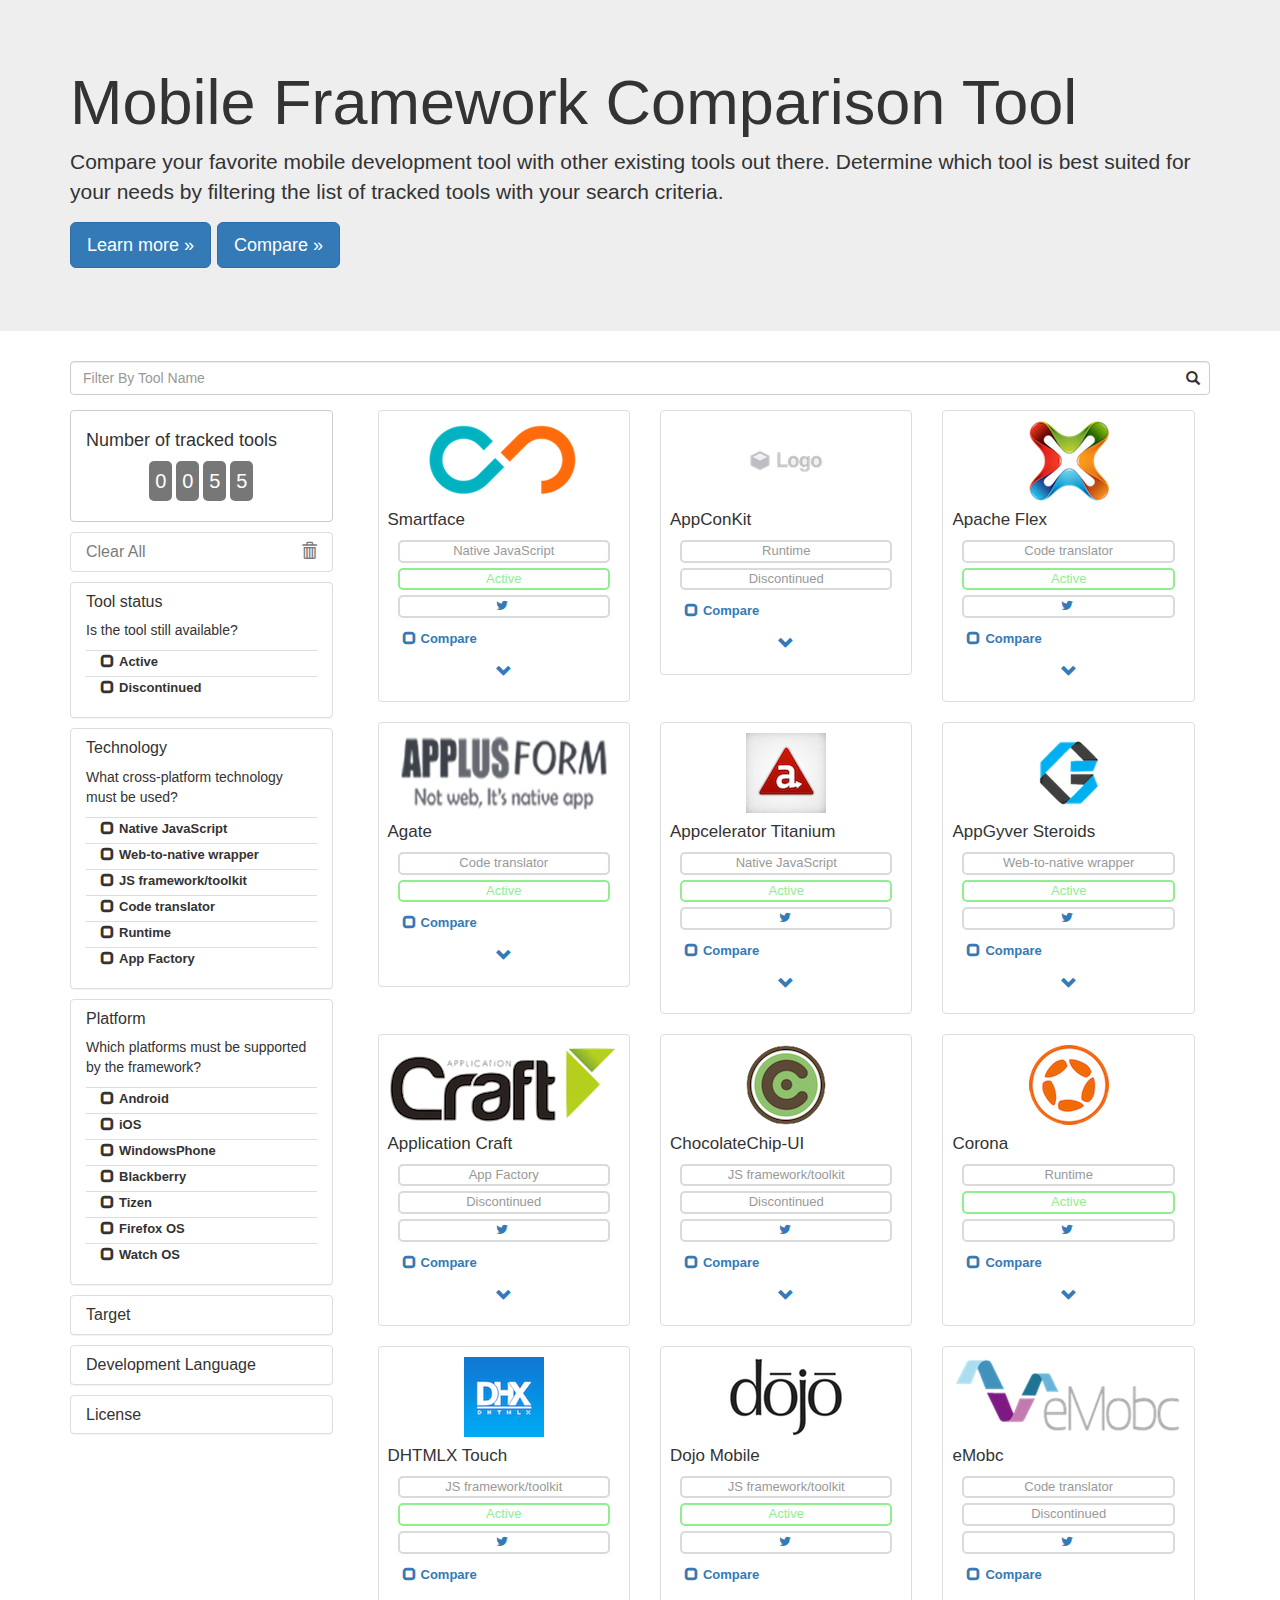
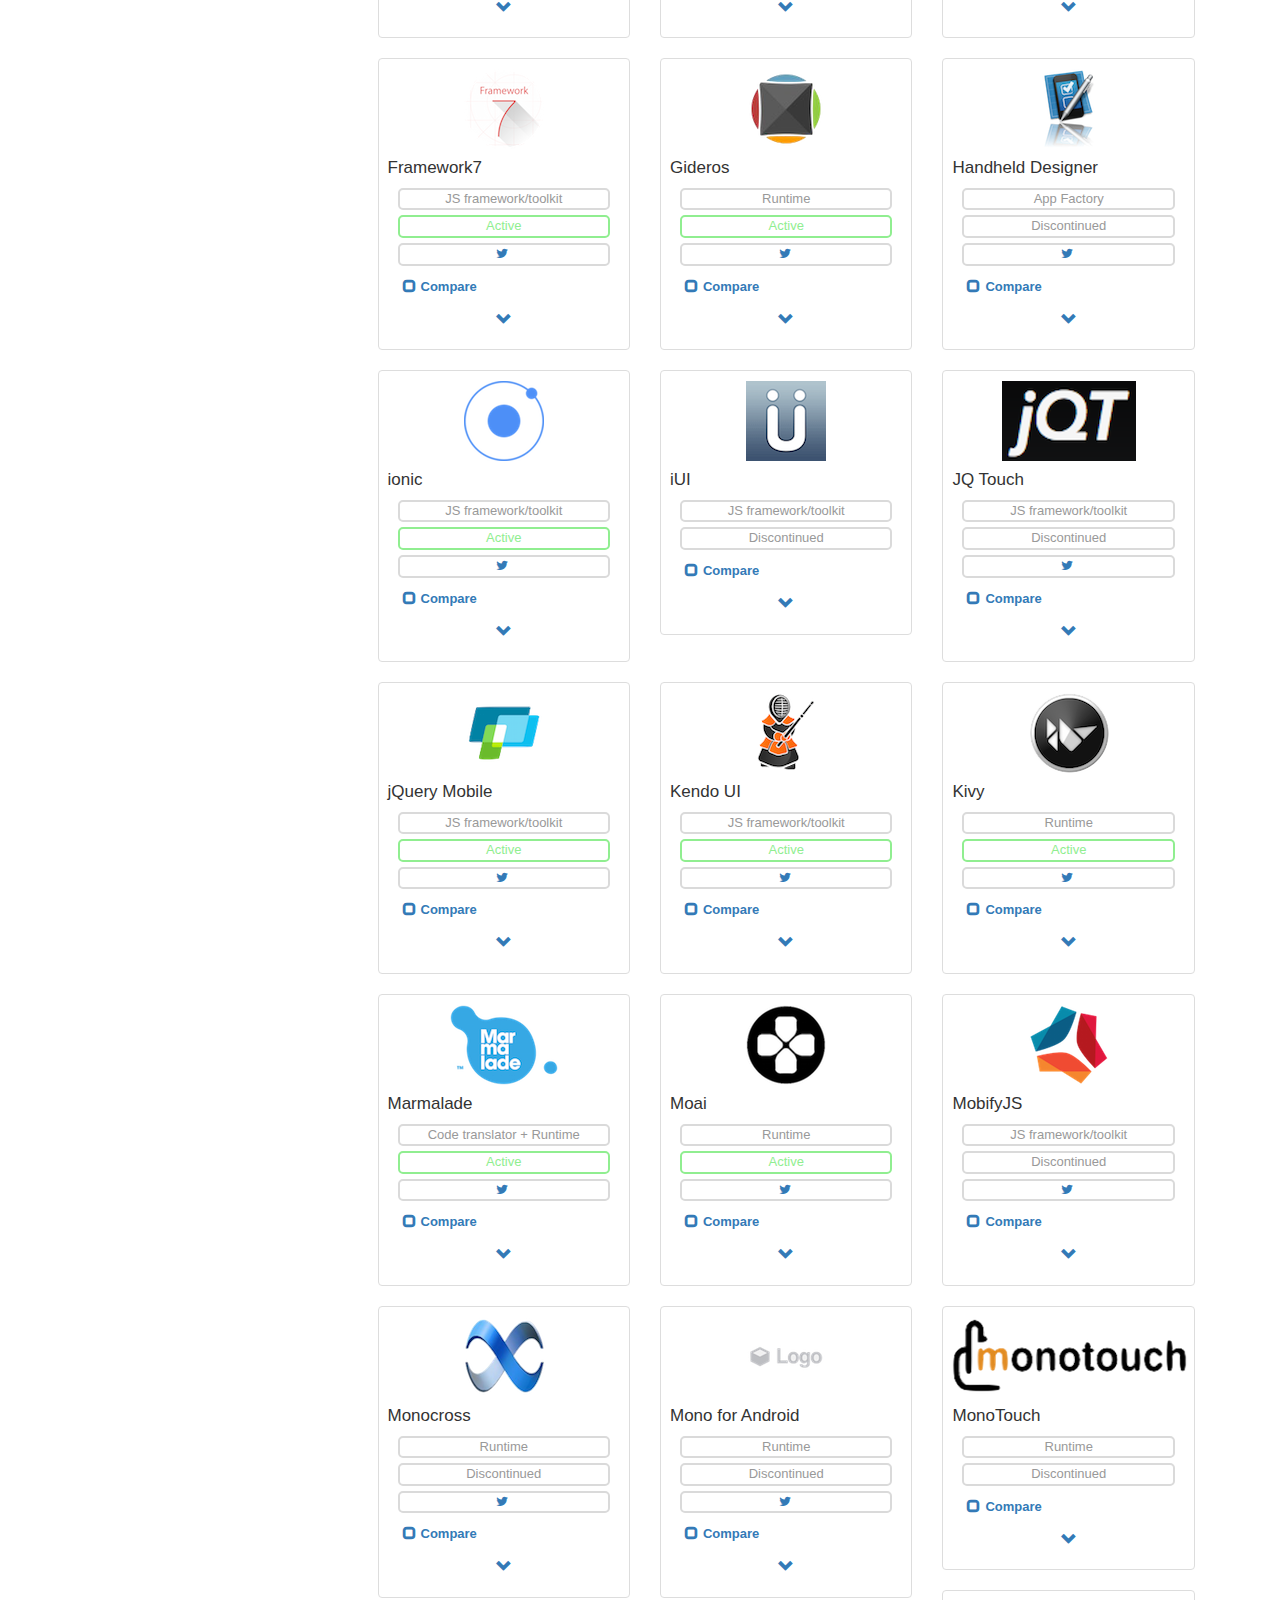
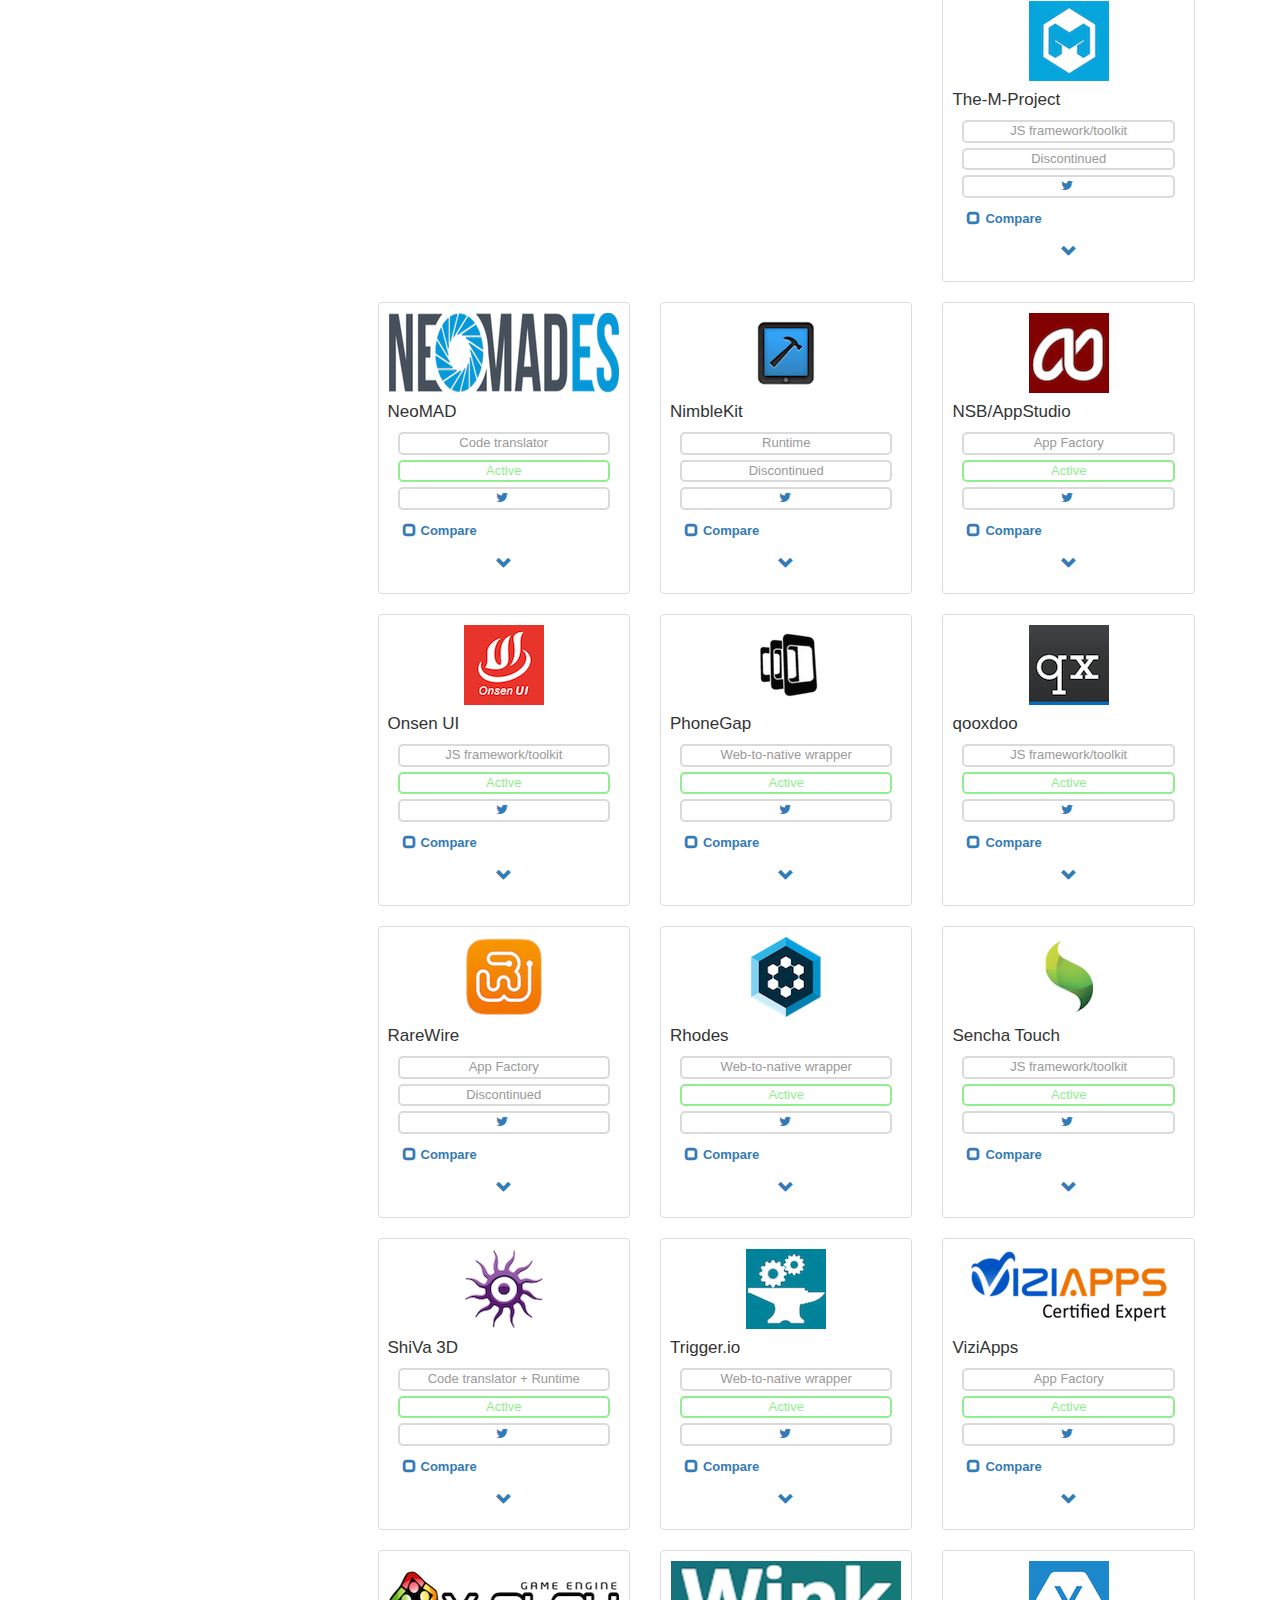
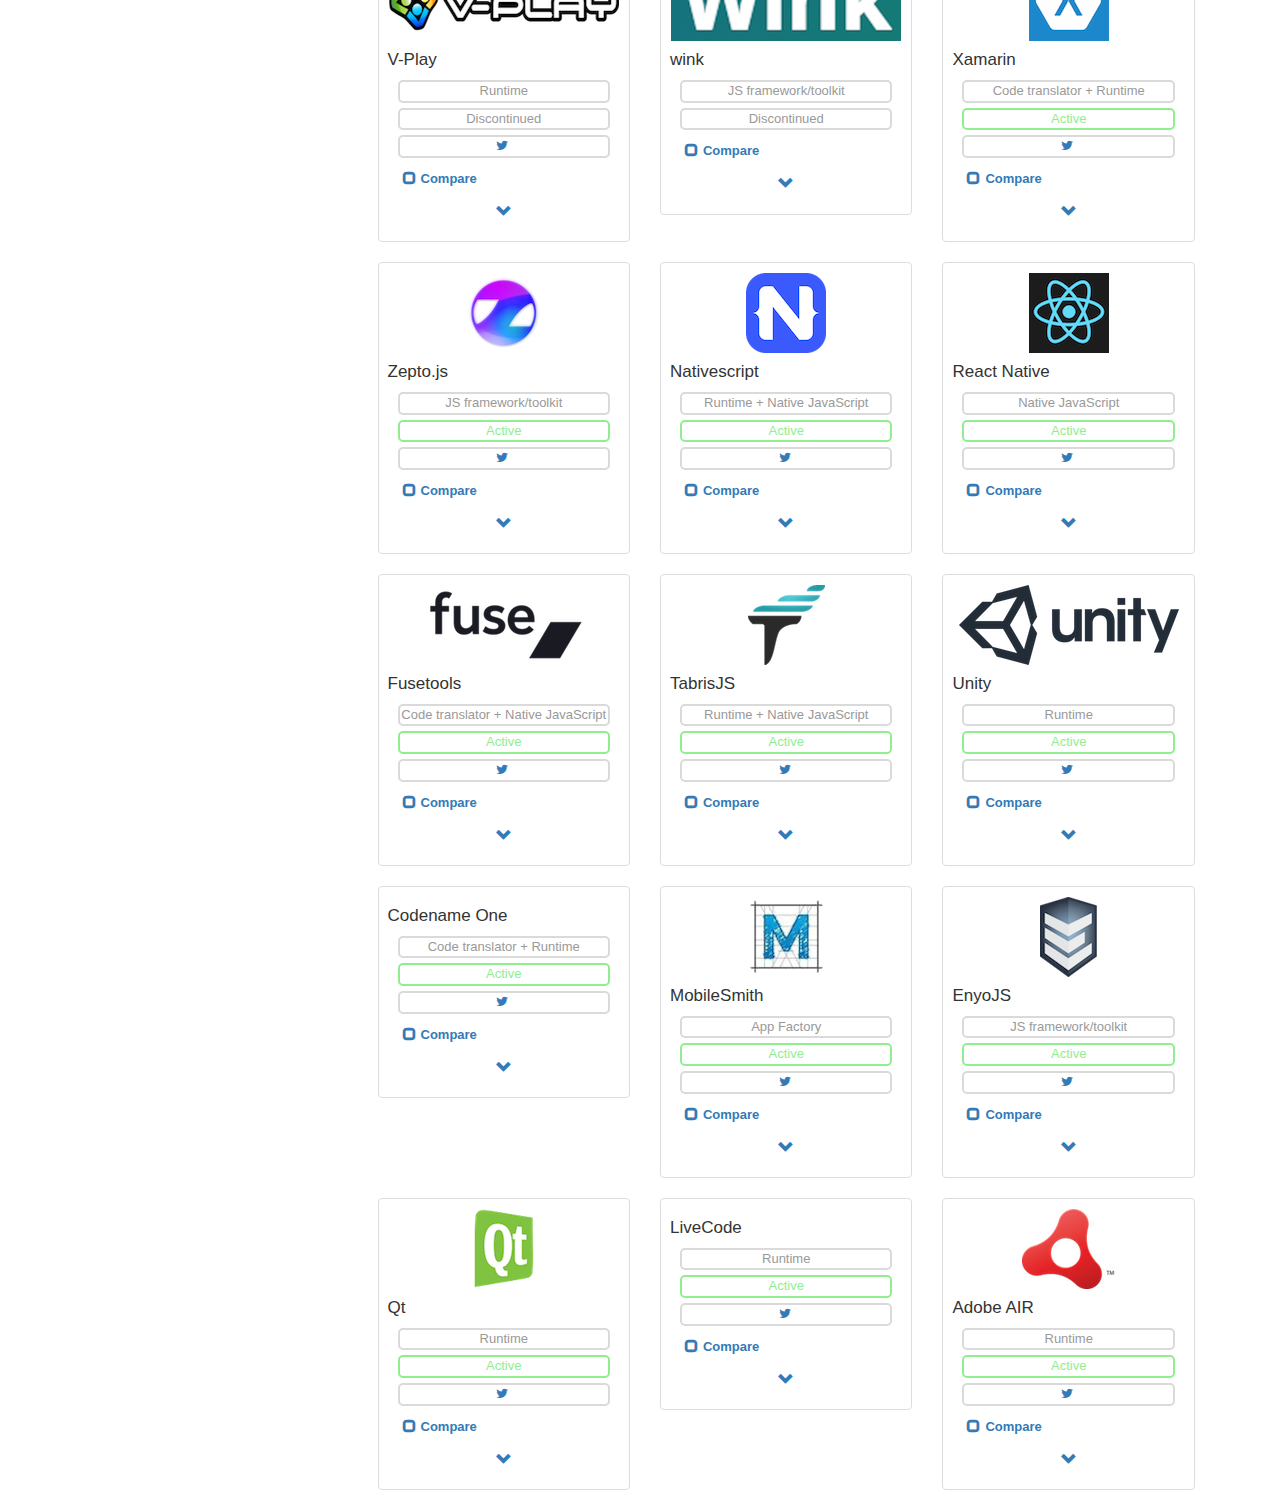
==== commit 6509f6f4: "Added twitter followers and link to homepage." ====
--- a/index.html
+++ b/index.html
@@ -6,6 +6,7 @@
     <meta name="viewport" content="width=device-width, initial-scale=1">
 
     <link rel="stylesheet" href="http://maxcdn.bootstrapcdn.com/bootstrap/3.3.7/css/bootstrap.min.css" integrity="sha384-BVYiiSIFeK1dGmJRAkycuHAHRg32OmUcww7on3RYdg4Va+PmSTsz/K68vbdEjh4u" crossorigin="anonymous"/>
+    <link rel="stylesheet" href="fonts/font-awesome/css/font-awesome.min.css" type="text/css"/>
     <link rel="stylesheet" href="css/decisionTree.css" type="text/css"/>
 
     <!-- Remote scripts -->
@@ -33,7 +34,7 @@
     <!-- BODY -->
     <div class="container">
       <div class="row">
-        <div class="col-md-12">
+        <div class="col-xs-12">
           <!-- SEARCH BOX -->
           <div class="form-group has-feedback">
             <input id="filter" type="search" placeholder="Filter By Tool Name" class="form-control">
@@ -42,7 +43,7 @@
         </div>
       </div>
       <div class="row">
-<div class="col-md-3 filters"><div class="track-tool">
+<div class="col-sm-3 filters"><div class="track-tool">
     	<h4>Number of tracked tools</h4>
     	<div class="track-tool-nr">
 			<span class="label label-default nr">0</span>
@@ -235,17 +236,17 @@
     </div>
               
         </div>
-<div class="col-md-9">
+<div class="col-sm-9">
 <div id="msgInfoCompare" class="alert alert-warning fade in" hidden>
     <a href="#" class="close" data-hide="alert" aria-label="close">&times;</a>
     <strong>Info!</strong> You can only select up to 5 frameworks for comparison.
-</div><div class="col-md-4 framework">
+</div><div class="col-md-4 col-xs-6 framework">
     	<div class="thumbnail">
     		<a href="https://www.smartface.io/" target="_blank"><img src="img/logos/smartface.png" alt=""></a>		<div class="caption">
     			<h4 class="thumb-caption">Smartface</h4>
     			<span class="info-label nativejavascript ">Native JavaScript </span>
 			<span class="info-label status active">Active</span>
-			<input id="compare-smartface" type="checkbox" value="compare" class="custom-checkbox compare-checkbox"/>
+<div class="info-label"><a href="https://twitter.com/smartface_io" target="_blank"><i id="smartface_io"class="fa fa-twitter" aria-hidden="true"></i><span class="twitter-label"></span></a></div>			<input id="compare-smartface" type="checkbox" value="compare" class="custom-checkbox compare-checkbox"/>
     			<label for="compare-smartface" class="checkbox-label compare-label">Compare</label>
 				<a class="btn btn-danger btn-xs compare-link hidden" href="html/compare.html" role="button">Go to compare</a>
     			<div>
@@ -260,34 +261,34 @@
     				<div id="collapse6" class="panel-collapse collapse">
     					<div>
 							<div class="row">
-								<div class="col-md-6">
-    								<h4 class="featureTitle">Platform</h4>
-    							<span class="feature android true">Android</span>
-							<span class="feature ios true">iOS</span>
-							</div>
-    							<div class="col-md-6">
-    								<h4 class="featureTitle">Target</h4>
-    								<span class="feature nativeapp true">Native App</span>
-							</div>
-    						</div>
-    						<div class="row">
-    							<div class="col-md-6">
-    								<h4 class="featureTitle">Development Language</h4>
-    								<span class="feature visualeditor true">Visual Editor</span>
-								<span class="feature js true">JavaScript</span>
-								</div>
-    							<div class="col-md-6">
-    								<h4 class="featureTitle">Terms of a License</h4>
-    								<span class="feature enterprise true"">Enterprise Lic.</span>
-							</div>
-    						</div>
-    					</div>
-    				</div>
-    			</div>
-    		</div>
-    	</div>
-    </div>
-    <div class="col-md-4 framework">
+								<div class="col-sm-6">
+    								<h4 class="featureTitle">Platform</h4>
+    							<span class="feature android ">Android</span>
+							<span class="feature ios ">iOS</span>
+							</div>
+    							<div class="col-sm-6">
+    								<h4 class="featureTitle">Target</h4>
+    								<span class="feature nativeapp ">Native App</span>
+							</div>
+    						</div>
+    						<div class="row">
+    							<div class="col-sm-6">
+    								<h4 class="featureTitle">Development Language</h4>
+    								<span class="feature visualeditor ">Visual Editor</span>
+								<span class="feature js ">JavaScript</span>
+								</div>
+    							<div class="col-sm-6">
+    								<h4 class="featureTitle">Terms of a License</h4>
+    								<span class="feature enterprise"">Enterprise Lic.</span>
+							</div>
+    						</div>
+    					</div>
+    				</div>
+    			</div>
+    		</div>
+    	</div>
+    </div>
+    <div class="col-md-4 col-xs-6 framework">
     	<div class="thumbnail">
     		<img src="img/logos/notfound.png" alt="">		<div class="caption">
     			<h4 class="thumb-caption">AppConKit</h4>
@@ -308,46 +309,46 @@
     				<div id="collapse7" class="panel-collapse collapse">
     					<div>
 							<div class="row">
-								<div class="col-md-6">
+								<div class="col-sm-6">
     								<h4 class="featureTitle">Platform</h4>
     							<span class="feature windowsphone soon">WindowsPhone</span>
-							<span class="feature android true">Android</span>
-							<span class="feature ios true">iOS</span>
-							</div>
-    							<div class="col-md-6">
-    								<h4 class="featureTitle">Target</h4>
-    								<span class="feature nativeapp true">Native App</span>
-								<span class="feature hybridapp true">Hybrid App</span>
-							</div>
-    						</div>
-    						<div class="row">
-    							<div class="col-md-6">
+							<span class="feature android ">Android</span>
+							<span class="feature ios ">iOS</span>
+							</div>
+    							<div class="col-sm-6">
+    								<h4 class="featureTitle">Target</h4>
+    								<span class="feature nativeapp ">Native App</span>
+								<span class="feature hybridapp ">Hybrid App</span>
+							</div>
+    						</div>
+    						<div class="row">
+    							<div class="col-sm-6">
     								<h4 class="featureTitle">Development Language</h4>
     								<span class="feature csharp soon">C#</span>
-								<span class="feature visualeditor true">Visual Editor</span>
+								<span class="feature visualeditor ">Visual Editor</span>
 								<span class="feature js via">JavaScript</span>
-								<span class="feature java true">Java</span>
+								<span class="feature java ">Java</span>
 								<span class="feature ruby soon">Ruby</span>
-								<span class="feature php true">PHP</span>
-								</div>
-    							<div class="col-md-6">
-    								<h4 class="featureTitle">Terms of a License</h4>
-    								<span class="feature free true">Free</span>
-							</div>
-    						</div>
-    					</div>
-    				</div>
-    			</div>
-    		</div>
-    	</div>
-    </div>
-    <div class="col-md-4 framework">
+								<span class="feature php ">PHP</span>
+								</div>
+    							<div class="col-sm-6">
+    								<h4 class="featureTitle">Terms of a License</h4>
+    								<span class="feature free ">Free</span>
+							</div>
+    						</div>
+    					</div>
+    				</div>
+    			</div>
+    		</div>
+    	</div>
+    </div>
+    <div class="col-md-4 col-xs-6 framework">
     	<div class="thumbnail">
     		<a href="http://flex.apache.org/" target="_blank"><img src="img/logos/apacheflex.png" alt=""></a>		<div class="caption">
     			<h4 class="thumb-caption">Apache Flex</h4>
     			<span class="info-label sourcecode ">Code translator </span>
 			<span class="info-label status active">Active</span>
-			<input id="compare-apacheflex" type="checkbox" value="compare" class="custom-checkbox compare-checkbox"/>
+<div class="info-label"><a href="https://twitter.com/apacheflex" target="_blank"><i id="apacheflex"class="fa fa-twitter" aria-hidden="true"></i><span class="twitter-label"></span></a></div>			<input id="compare-apacheflex" type="checkbox" value="compare" class="custom-checkbox compare-checkbox"/>
     			<label for="compare-apacheflex" class="checkbox-label compare-label">Compare</label>
 				<a class="btn btn-danger btn-xs compare-link hidden" href="html/compare.html" role="button">Go to compare</a>
     			<div>
@@ -362,38 +363,38 @@
     				<div id="collapse8" class="panel-collapse collapse">
     					<div>
 							<div class="row">
-								<div class="col-md-6">
-    								<h4 class="featureTitle">Platform</h4>
-    							<span class="feature blackberry true">Blackberry</span>
-							<span class="feature android true">Android</span>
-							<span class="feature ios true">iOS</span>
-							</div>
-    							<div class="col-md-6">
-    								<h4 class="featureTitle">Target</h4>
-    								<span class="feature webapp true">Web App</span>
-								<span class="feature mobilewebsite true">Mobile website</span>
-								<span class="feature nativeapp true">Native App</span>
-								<span class="feature hybridapp true">Hybrid App</span>
-							</div>
-    						</div>
-    						<div class="row">
-    							<div class="col-md-6">
-    								<h4 class="featureTitle">Development Language</h4>
-    								<span class="feature actionscript true">ActionScript</span>
-								</div>
-    							<div class="col-md-6">
-    								<h4 class="featureTitle">Terms of a License</h4>
-    								<span class="feature opensource true">Open Source</span>
-								<span class="feature free true">Free</span>
-							</div>
-    						</div>
-    					</div>
-    				</div>
-    			</div>
-    		</div>
-    	</div>
-    </div>
-    <div class="col-md-4 framework">
+								<div class="col-sm-6">
+    								<h4 class="featureTitle">Platform</h4>
+    							<span class="feature blackberry ">Blackberry</span>
+							<span class="feature android ">Android</span>
+							<span class="feature ios ">iOS</span>
+							</div>
+    							<div class="col-sm-6">
+    								<h4 class="featureTitle">Target</h4>
+    								<span class="feature webapp ">Web App</span>
+								<span class="feature mobilewebsite ">Mobile website</span>
+								<span class="feature nativeapp ">Native App</span>
+								<span class="feature hybridapp ">Hybrid App</span>
+							</div>
+    						</div>
+    						<div class="row">
+    							<div class="col-sm-6">
+    								<h4 class="featureTitle">Development Language</h4>
+    								<span class="feature actionscript ">ActionScript</span>
+								</div>
+    							<div class="col-sm-6">
+    								<h4 class="featureTitle">Terms of a License</h4>
+    								<span class="feature opensource ">Open Source</span>
+								<span class="feature free ">Free</span>
+							</div>
+    						</div>
+    					</div>
+    				</div>
+    			</div>
+    		</div>
+    	</div>
+    </div>
+    <div class="col-md-4 col-xs-6 framework">
     	<div class="thumbnail">
     		<a href="http://www.applusform.com/en/" target="_blank"><img src="img/logos/agate.png" alt=""></a>		<div class="caption">
     			<h4 class="thumb-caption">Agate</h4>
@@ -414,40 +415,40 @@
     				<div id="collapse9" class="panel-collapse collapse">
     					<div>
 							<div class="row">
-								<div class="col-md-6">
-    								<h4 class="featureTitle">Platform</h4>
-    							<span class="feature android true">Android</span>
-							<span class="feature ios true">iOS</span>
-							</div>
-    							<div class="col-md-6">
-    								<h4 class="featureTitle">Target</h4>
-    								<span class="feature nativeapp true">Native App</span>
-								<span class="feature hybridapp true">Hybrid App</span>
-							</div>
-    						</div>
-    						<div class="row">
-    							<div class="col-md-6">
-    								<h4 class="featureTitle">Development Language</h4>
-    								<span class="feature xml true">XML</span>
-								</div>
-    							<div class="col-md-6">
-    								<h4 class="featureTitle">Terms of a License</h4>
-    								<span class="feature free true">Free</span>
-							</div>
-    						</div>
-    					</div>
-    				</div>
-    			</div>
-    		</div>
-    	</div>
-    </div>
-    <div class="col-md-4 framework">
+								<div class="col-sm-6">
+    								<h4 class="featureTitle">Platform</h4>
+    							<span class="feature android ">Android</span>
+							<span class="feature ios ">iOS</span>
+							</div>
+    							<div class="col-sm-6">
+    								<h4 class="featureTitle">Target</h4>
+    								<span class="feature nativeapp ">Native App</span>
+								<span class="feature hybridapp ">Hybrid App</span>
+							</div>
+    						</div>
+    						<div class="row">
+    							<div class="col-sm-6">
+    								<h4 class="featureTitle">Development Language</h4>
+    								<span class="feature xml ">XML</span>
+								</div>
+    							<div class="col-sm-6">
+    								<h4 class="featureTitle">Terms of a License</h4>
+    								<span class="feature free ">Free</span>
+							</div>
+    						</div>
+    					</div>
+    				</div>
+    			</div>
+    		</div>
+    	</div>
+    </div>
+    <div class="col-md-4 col-xs-6 framework">
     	<div class="thumbnail">
     		<a href="http://www.appcelerator.com/" target="_blank"><img src="img/logos/appceleratortitanium.png" alt=""></a>		<div class="caption">
     			<h4 class="thumb-caption">Appcelerator Titanium</h4>
     			<span class="info-label nativejavascript ">Native JavaScript </span>
 			<span class="info-label status active">Active</span>
-			<input id="compare-appceleratortitanium" type="checkbox" value="compare" class="custom-checkbox compare-checkbox"/>
+<div class="info-label"><a href="https://twitter.com/appcelerator" target="_blank"><i id="appcelerator"class="fa fa-twitter" aria-hidden="true"></i><span class="twitter-label"></span></a></div>			<input id="compare-appceleratortitanium" type="checkbox" value="compare" class="custom-checkbox compare-checkbox"/>
     			<label for="compare-appceleratortitanium" class="checkbox-label compare-label">Compare</label>
 				<a class="btn btn-danger btn-xs compare-link hidden" href="html/compare.html" role="button">Go to compare</a>
     			<div>
@@ -462,48 +463,48 @@
     				<div id="collapse10" class="panel-collapse collapse">
     					<div>
 							<div class="row">
-								<div class="col-md-6">
-    								<h4 class="featureTitle">Platform</h4>
-    							<span class="feature windowsphone true">WindowsPhone</span>
-							<span class="feature android true">Android</span>
-							<span class="feature ios true">iOS</span>
-							</div>
-    							<div class="col-md-6">
-    								<h4 class="featureTitle">Target</h4>
-    								<span class="feature webapp true">Web App</span>
-								<span class="feature mobilewebsite true">Mobile website</span>
-								<span class="feature nativeapp true">Native App</span>
-							</div>
-    						</div>
-    						<div class="row">
-    							<div class="col-md-6">
-    								<h4 class="featureTitle">Development Language</h4>
-    								<span class="feature js true">JavaScript</span>
-								<span class="feature html true">HTML</span>
-								<span class="feature css true">CSS</span>
-								<span class="feature php true">PHP</span>
-								</div>
-    							<div class="col-md-6">
-    								<h4 class="featureTitle">Terms of a License</h4>
-    								<span class="feature opensource true">Open Source</span>
-								<span class="feature free true">Free</span>
-								<span class="feature commercial true"">Commercial lic.</span>
-								<span class="feature enterprise true"">Enterprise Lic.</span>
-							</div>
-    						</div>
-    					</div>
-    				</div>
-    			</div>
-    		</div>
-    	</div>
-    </div>
-    <div class="col-md-4 framework">
+								<div class="col-sm-6">
+    								<h4 class="featureTitle">Platform</h4>
+    							<span class="feature windowsphone ">WindowsPhone</span>
+							<span class="feature android ">Android</span>
+							<span class="feature ios ">iOS</span>
+							</div>
+    							<div class="col-sm-6">
+    								<h4 class="featureTitle">Target</h4>
+    								<span class="feature webapp ">Web App</span>
+								<span class="feature mobilewebsite ">Mobile website</span>
+								<span class="feature nativeapp ">Native App</span>
+							</div>
+    						</div>
+    						<div class="row">
+    							<div class="col-sm-6">
+    								<h4 class="featureTitle">Development Language</h4>
+    								<span class="feature js ">JavaScript</span>
+								<span class="feature html ">HTML</span>
+								<span class="feature css ">CSS</span>
+								<span class="feature php ">PHP</span>
+								</div>
+    							<div class="col-sm-6">
+    								<h4 class="featureTitle">Terms of a License</h4>
+    								<span class="feature opensource ">Open Source</span>
+								<span class="feature free ">Free</span>
+								<span class="feature commercial"">Commercial lic.</span>
+								<span class="feature enterprise"">Enterprise Lic.</span>
+							</div>
+    						</div>
+    					</div>
+    				</div>
+    			</div>
+    		</div>
+    	</div>
+    </div>
+    <div class="col-md-4 col-xs-6 framework">
     	<div class="thumbnail">
     		<a href="http://www.appgyver.io/" target="_blank"><img src="img/logos/appgyversteroids.png" alt=""></a>		<div class="caption">
     			<h4 class="thumb-caption">AppGyver Steroids</h4>
     			<span class="info-label webtonative ">Web-to-native wrapper </span>
 			<span class="info-label status active">Active</span>
-			<input id="compare-appgyversteroids" type="checkbox" value="compare" class="custom-checkbox compare-checkbox"/>
+<div class="info-label"><a href="https://twitter.com/appgyver" target="_blank"><i id="appgyver"class="fa fa-twitter" aria-hidden="true"></i><span class="twitter-label"></span></a></div>			<input id="compare-appgyversteroids" type="checkbox" value="compare" class="custom-checkbox compare-checkbox"/>
     			<label for="compare-appgyversteroids" class="checkbox-label compare-label">Compare</label>
 				<a class="btn btn-danger btn-xs compare-link hidden" href="html/compare.html" role="button">Go to compare</a>
     			<div>
@@ -518,45 +519,45 @@
     				<div id="collapse11" class="panel-collapse collapse">
     					<div>
 							<div class="row">
-								<div class="col-md-6">
-    								<h4 class="featureTitle">Platform</h4>
-    							<span class="feature android true">Android</span>
-							<span class="feature ios true">iOS</span>
-							</div>
-    							<div class="col-md-6">
-    								<h4 class="featureTitle">Target</h4>
-    								<span class="feature webapp true">Web App</span>
-								<span class="feature hybridapp true">Hybrid App</span>
-							</div>
-    						</div>
-    						<div class="row">
-    							<div class="col-md-6">
-    								<h4 class="featureTitle">Development Language</h4>
-    								<span class="feature visualeditor true">Visual Editor</span>
-								<span class="feature js true">JavaScript</span>
-								<span class="feature html true">HTML</span>
-								<span class="feature css true">CSS</span>
-								</div>
-    							<div class="col-md-6">
-    								<h4 class="featureTitle">Terms of a License</h4>
-    								<span class="feature free true">Free</span>
-								<span class="feature commercial true"">Commercial lic.</span>
-								<span class="feature enterprise true"">Enterprise Lic.</span>
-							</div>
-    						</div>
-    					</div>
-    				</div>
-    			</div>
-    		</div>
-    	</div>
-    </div>
-    <div class="col-md-4 framework">
+								<div class="col-sm-6">
+    								<h4 class="featureTitle">Platform</h4>
+    							<span class="feature android ">Android</span>
+							<span class="feature ios ">iOS</span>
+							</div>
+    							<div class="col-sm-6">
+    								<h4 class="featureTitle">Target</h4>
+    								<span class="feature webapp ">Web App</span>
+								<span class="feature hybridapp ">Hybrid App</span>
+							</div>
+    						</div>
+    						<div class="row">
+    							<div class="col-sm-6">
+    								<h4 class="featureTitle">Development Language</h4>
+    								<span class="feature visualeditor ">Visual Editor</span>
+								<span class="feature js ">JavaScript</span>
+								<span class="feature html ">HTML</span>
+								<span class="feature css ">CSS</span>
+								</div>
+    							<div class="col-sm-6">
+    								<h4 class="featureTitle">Terms of a License</h4>
+    								<span class="feature free ">Free</span>
+								<span class="feature commercial"">Commercial lic.</span>
+								<span class="feature enterprise"">Enterprise Lic.</span>
+							</div>
+    						</div>
+    					</div>
+    				</div>
+    			</div>
+    		</div>
+    	</div>
+    </div>
+    <div class="col-md-4 col-xs-6 framework">
     	<div class="thumbnail">
     		<a href="https://www.applicationcraft.com/" target="_blank"><img src="img/logos/applicationcraft.png" alt=""></a>		<div class="caption">
     			<h4 class="thumb-caption">Application Craft</h4>
     			<span class="info-label appfactory ">App Factory </span>
 			<span class="info-label status discontinued">Discontinued</span>
-			<input id="compare-applicationcraft" type="checkbox" value="compare" class="custom-checkbox compare-checkbox"/>
+<div class="info-label"><a href="https://twitter.com/appcrafty" target="_blank"><i id="appcrafty"class="fa fa-twitter" aria-hidden="true"></i><span class="twitter-label"></span></a></div>			<input id="compare-applicationcraft" type="checkbox" value="compare" class="custom-checkbox compare-checkbox"/>
     			<label for="compare-applicationcraft" class="checkbox-label compare-label">Compare</label>
 				<a class="btn btn-danger btn-xs compare-link hidden" href="html/compare.html" role="button">Go to compare</a>
     			<div>
@@ -571,47 +572,47 @@
     				<div id="collapse12" class="panel-collapse collapse">
     					<div>
 							<div class="row">
-								<div class="col-md-6">
-    								<h4 class="featureTitle">Platform</h4>
-    							<span class="feature blackberry true">Blackberry</span>
-							<span class="feature windowsphone true">WindowsPhone</span>
-							<span class="feature android true">Android</span>
-							<span class="feature ios true">iOS</span>
-							</div>
-    							<div class="col-md-6">
-    								<h4 class="featureTitle">Target</h4>
-    								<span class="feature webapp true">Web App</span>
-								<span class="feature mobilewebsite true">Mobile website</span>
+								<div class="col-sm-6">
+    								<h4 class="featureTitle">Platform</h4>
+    							<span class="feature blackberry ">Blackberry</span>
+							<span class="feature windowsphone ">WindowsPhone</span>
+							<span class="feature android ">Android</span>
+							<span class="feature ios ">iOS</span>
+							</div>
+    							<div class="col-sm-6">
+    								<h4 class="featureTitle">Target</h4>
+    								<span class="feature webapp ">Web App</span>
+								<span class="feature mobilewebsite ">Mobile website</span>
 								<span class="feature hybridapp via">Hybrid App</span>
 							</div>
     						</div>
     						<div class="row">
-    							<div class="col-md-6">
-    								<h4 class="featureTitle">Development Language</h4>
-    								<span class="feature visualeditor true">Visual Editor</span>
-								<span class="feature js true">JavaScript</span>
-								<span class="feature html true">HTML</span>
-								<span class="feature css true">CSS</span>
-								</div>
-    							<div class="col-md-6">
-    								<h4 class="featureTitle">Terms of a License</h4>
-    								<span class="feature commercial true"">Commercial lic.</span>
-								<span class="feature enterprise true"">Enterprise Lic.</span>
-							</div>
-    						</div>
-    					</div>
-    				</div>
-    			</div>
-    		</div>
-    	</div>
-    </div>
-    <div class="col-md-4 framework">
+    							<div class="col-sm-6">
+    								<h4 class="featureTitle">Development Language</h4>
+    								<span class="feature visualeditor ">Visual Editor</span>
+								<span class="feature js ">JavaScript</span>
+								<span class="feature html ">HTML</span>
+								<span class="feature css ">CSS</span>
+								</div>
+    							<div class="col-sm-6">
+    								<h4 class="featureTitle">Terms of a License</h4>
+    								<span class="feature commercial"">Commercial lic.</span>
+								<span class="feature enterprise"">Enterprise Lic.</span>
+							</div>
+    						</div>
+    					</div>
+    				</div>
+    			</div>
+    		</div>
+    	</div>
+    </div>
+    <div class="col-md-4 col-xs-6 framework">
     	<div class="thumbnail">
     		<a href="http://www.chocolatechip-ui.com/" target="_blank"><img src="img/logos/chocolatechipui.png" alt=""></a>		<div class="caption">
     			<h4 class="thumb-caption">ChocolateChip-UI</h4>
     			<span class="info-label javascript_tool ">JS framework/toolkit </span>
 			<span class="info-label status discontinued">Discontinued</span>
-			<input id="compare-chocolatechipui" type="checkbox" value="compare" class="custom-checkbox compare-checkbox"/>
+<div class="info-label"><a href="https://twitter.com/chocolatechipui" target="_blank"><i id="chocolatechipui"class="fa fa-twitter" aria-hidden="true"></i><span class="twitter-label"></span></a></div>			<input id="compare-chocolatechipui" type="checkbox" value="compare" class="custom-checkbox compare-checkbox"/>
     			<label for="compare-chocolatechipui" class="checkbox-label compare-label">Compare</label>
 				<a class="btn btn-danger btn-xs compare-link hidden" href="html/compare.html" role="button">Go to compare</a>
     			<div>
@@ -626,46 +627,46 @@
     				<div id="collapse13" class="panel-collapse collapse">
     					<div>
 							<div class="row">
-								<div class="col-md-6">
+								<div class="col-sm-6">
     								<h4 class="featureTitle">Platform</h4>
     							<span class="feature blackberry via">Blackberry</span>
-							<span class="feature windowsphone true">WindowsPhone</span>
-							<span class="feature android true">Android</span>
-							<span class="feature ios true">iOS</span>
-							</div>
-    							<div class="col-md-6">
-    								<h4 class="featureTitle">Target</h4>
-    								<span class="feature webapp true">Web App</span>
-								<span class="feature mobilewebsite true">Mobile website</span>
+							<span class="feature windowsphone ">WindowsPhone</span>
+							<span class="feature android ">Android</span>
+							<span class="feature ios ">iOS</span>
+							</div>
+    							<div class="col-sm-6">
+    								<h4 class="featureTitle">Target</h4>
+    								<span class="feature webapp ">Web App</span>
+								<span class="feature mobilewebsite ">Mobile website</span>
 								<span class="feature hybridapp via">Hybrid App</span>
 							</div>
     						</div>
     						<div class="row">
-    							<div class="col-md-6">
-    								<h4 class="featureTitle">Development Language</h4>
-    								<span class="feature js true">JavaScript</span>
-								<span class="feature html true">HTML</span>
-								<span class="feature css true">CSS</span>
-								</div>
-    							<div class="col-md-6">
-    								<h4 class="featureTitle">Terms of a License</h4>
-    								<span class="feature opensource true">Open Source</span>
-								<span class="feature free true">Free</span>
-							</div>
-    						</div>
-    					</div>
-    				</div>
-    			</div>
-    		</div>
-    	</div>
-    </div>
-    <div class="col-md-4 framework">
+    							<div class="col-sm-6">
+    								<h4 class="featureTitle">Development Language</h4>
+    								<span class="feature js ">JavaScript</span>
+								<span class="feature html ">HTML</span>
+								<span class="feature css ">CSS</span>
+								</div>
+    							<div class="col-sm-6">
+    								<h4 class="featureTitle">Terms of a License</h4>
+    								<span class="feature opensource ">Open Source</span>
+								<span class="feature free ">Free</span>
+							</div>
+    						</div>
+    					</div>
+    				</div>
+    			</div>
+    		</div>
+    	</div>
+    </div>
+    <div class="col-md-4 col-xs-6 framework">
     	<div class="thumbnail">
     		<a href="https://coronalabs.com/" target="_blank"><img src="img/logos/corona.png" alt=""></a>		<div class="caption">
     			<h4 class="thumb-caption">Corona</h4>
     			<span class="info-label runtime ">Runtime </span>
 			<span class="info-label status active">Active</span>
-			<input id="compare-corona" type="checkbox" value="compare" class="custom-checkbox compare-checkbox"/>
+<div class="info-label"><a href="https://twitter.com/CoronaLabs" target="_blank"><i id="coronalabs"class="fa fa-twitter" aria-hidden="true"></i><span class="twitter-label"></span></a></div>			<input id="compare-corona" type="checkbox" value="compare" class="custom-checkbox compare-checkbox"/>
     			<label for="compare-corona" class="checkbox-label compare-label">Compare</label>
 				<a class="btn btn-danger btn-xs compare-link hidden" href="html/compare.html" role="button">Go to compare</a>
     			<div>
@@ -680,47 +681,47 @@
     				<div id="collapse14" class="panel-collapse collapse">
     					<div>
 							<div class="row">
-								<div class="col-md-6">
-    								<h4 class="featureTitle">Platform</h4>
-    							<span class="feature windowsphone true">WindowsPhone</span>
-							<span class="feature android true">Android</span>
-							<span class="feature ios true">iOS</span>
-							</div>
-    							<div class="col-md-6">
-    								<h4 class="featureTitle">Target</h4>
-    								<span class="feature nativeapp true">Native App</span>
-							</div>
-    						</div>
-    						<div class="row">
-    							<div class="col-md-6">
-    								<h4 class="featureTitle">Development Language</h4>
-    								<span class="feature csharp true">C#</span>
+								<div class="col-sm-6">
+    								<h4 class="featureTitle">Platform</h4>
+    							<span class="feature windowsphone ">WindowsPhone</span>
+							<span class="feature android ">Android</span>
+							<span class="feature ios ">iOS</span>
+							</div>
+    							<div class="col-sm-6">
+    								<h4 class="featureTitle">Target</h4>
+    								<span class="feature nativeapp ">Native App</span>
+							</div>
+    						</div>
+    						<div class="row">
+    							<div class="col-sm-6">
+    								<h4 class="featureTitle">Development Language</h4>
+    								<span class="feature csharp ">C#</span>
 								<span class="feature visualeditor soon">Visual Editor</span>
-								<span class="feature lua true">LUA</span>
-								<span class="feature java true">Java</span>
-								<span class="feature cplusplus true">C++</span>
-								</div>
-    							<div class="col-md-6">
+								<span class="feature lua ">LUA</span>
+								<span class="feature java ">Java</span>
+								<span class="feature cplusplus ">C++</span>
+								</div>
+    							<div class="col-sm-6">
     								<h4 class="featureTitle">Terms of a License</h4>
     								<span class="feature opensource partially">Open Source</span>
-								<span class="feature free true">Free</span>
-								<span class="feature commercial true"">Commercial lic.</span>
-								<span class="feature enterprise true"">Enterprise Lic.</span>
-							</div>
-    						</div>
-    					</div>
-    				</div>
-    			</div>
-    		</div>
-    	</div>
-    </div>
-    <div class="col-md-4 framework">
+								<span class="feature free ">Free</span>
+								<span class="feature commercial"">Commercial lic.</span>
+								<span class="feature enterprise"">Enterprise Lic.</span>
+							</div>
+    						</div>
+    					</div>
+    				</div>
+    			</div>
+    		</div>
+    	</div>
+    </div>
+    <div class="col-md-4 col-xs-6 framework">
     	<div class="thumbnail">
     		<a href="http://dhtmlx.com/" target="_blank"><img src="img/logos/dhtmlxtouch.png" alt=""></a>		<div class="caption">
     			<h4 class="thumb-caption">DHTMLX Touch</h4>
     			<span class="info-label javascript_tool ">JS framework/toolkit </span>
 			<span class="info-label status active">Active</span>
-			<input id="compare-dhtmlxtouch" type="checkbox" value="compare" class="custom-checkbox compare-checkbox"/>
+<div class="info-label"><a href="https://twitter.com/dhtmlx" target="_blank"><i id="dhtmlx"class="fa fa-twitter" aria-hidden="true"></i><span class="twitter-label"></span></a></div>			<input id="compare-dhtmlxtouch" type="checkbox" value="compare" class="custom-checkbox compare-checkbox"/>
     			<label for="compare-dhtmlxtouch" class="checkbox-label compare-label">Compare</label>
 				<a class="btn btn-danger btn-xs compare-link hidden" href="html/compare.html" role="button">Go to compare</a>
     			<div>
@@ -735,47 +736,47 @@
     				<div id="collapse15" class="panel-collapse collapse">
     					<div>
 							<div class="row">
-								<div class="col-md-6">
-    								<h4 class="featureTitle">Platform</h4>
-    							<span class="feature blackberry true">Blackberry</span>
-							<span class="feature android true">Android</span>
-							<span class="feature ios true">iOS</span>
-							</div>
-    							<div class="col-md-6">
-    								<h4 class="featureTitle">Target</h4>
-    								<span class="feature webapp true">Web App</span>
-								<span class="feature mobilewebsite true">Mobile website</span>
-							</div>
-    						</div>
-    						<div class="row">
-    							<div class="col-md-6">
-    								<h4 class="featureTitle">Development Language</h4>
-    								<span class="feature visualeditor true">Visual Editor</span>
-								<span class="feature js true">JavaScript</span>
-								<span class="feature html true">HTML</span>
-								<span class="feature css true">CSS</span>
-								</div>
-    							<div class="col-md-6">
-    								<h4 class="featureTitle">Terms of a License</h4>
-    								<span class="feature opensource true">Open Source</span>
-								<span class="feature free true">Free</span>
-								<span class="feature commercial true"">Commercial lic.</span>
-								<span class="feature enterprise true"">Enterprise Lic.</span>
-							</div>
-    						</div>
-    					</div>
-    				</div>
-    			</div>
-    		</div>
-    	</div>
-    </div>
-    <div class="col-md-4 framework">
+								<div class="col-sm-6">
+    								<h4 class="featureTitle">Platform</h4>
+    							<span class="feature blackberry ">Blackberry</span>
+							<span class="feature android ">Android</span>
+							<span class="feature ios ">iOS</span>
+							</div>
+    							<div class="col-sm-6">
+    								<h4 class="featureTitle">Target</h4>
+    								<span class="feature webapp ">Web App</span>
+								<span class="feature mobilewebsite ">Mobile website</span>
+							</div>
+    						</div>
+    						<div class="row">
+    							<div class="col-sm-6">
+    								<h4 class="featureTitle">Development Language</h4>
+    								<span class="feature visualeditor ">Visual Editor</span>
+								<span class="feature js ">JavaScript</span>
+								<span class="feature html ">HTML</span>
+								<span class="feature css ">CSS</span>
+								</div>
+    							<div class="col-sm-6">
+    								<h4 class="featureTitle">Terms of a License</h4>
+    								<span class="feature opensource ">Open Source</span>
+								<span class="feature free ">Free</span>
+								<span class="feature commercial"">Commercial lic.</span>
+								<span class="feature enterprise"">Enterprise Lic.</span>
+							</div>
+    						</div>
+    					</div>
+    				</div>
+    			</div>
+    		</div>
+    	</div>
+    </div>
+    <div class="col-md-4 col-xs-6 framework">
     	<div class="thumbnail">
     		<a href="https://dojotoolkit.org/" target="_blank"><img src="img/logos/dojomobile.png" alt=""></a>		<div class="caption">
     			<h4 class="thumb-caption">Dojo Mobile</h4>
     			<span class="info-label javascript_tool ">JS framework/toolkit </span>
 			<span class="info-label status active">Active</span>
-			<input id="compare-dojomobile" type="checkbox" value="compare" class="custom-checkbox compare-checkbox"/>
+<div class="info-label"><a href="https://twitter.com/dojo" target="_blank"><i id="dojo"class="fa fa-twitter" aria-hidden="true"></i><span class="twitter-label"></span></a></div>			<input id="compare-dojomobile" type="checkbox" value="compare" class="custom-checkbox compare-checkbox"/>
     			<label for="compare-dojomobile" class="checkbox-label compare-label">Compare</label>
 				<a class="btn btn-danger btn-xs compare-link hidden" href="html/compare.html" role="button">Go to compare</a>
     			<div>
@@ -790,47 +791,47 @@
     				<div id="collapse16" class="panel-collapse collapse">
     					<div>
 							<div class="row">
-								<div class="col-md-6">
-    								<h4 class="featureTitle">Platform</h4>
-    							<span class="feature blackberry true">Blackberry</span>
-							<span class="feature windowsphone true">WindowsPhone</span>
-							<span class="feature android true">Android</span>
-							<span class="feature ios true">iOS</span>
-							</div>
-    							<div class="col-md-6">
-    								<h4 class="featureTitle">Target</h4>
-    								<span class="feature webapp true">Web App</span>
-								<span class="feature mobilewebsite true">Mobile website</span>
+								<div class="col-sm-6">
+    								<h4 class="featureTitle">Platform</h4>
+    							<span class="feature blackberry ">Blackberry</span>
+							<span class="feature windowsphone ">WindowsPhone</span>
+							<span class="feature android ">Android</span>
+							<span class="feature ios ">iOS</span>
+							</div>
+    							<div class="col-sm-6">
+    								<h4 class="featureTitle">Target</h4>
+    								<span class="feature webapp ">Web App</span>
+								<span class="feature mobilewebsite ">Mobile website</span>
 								<span class="feature hybridapp via">Hybrid App</span>
 							</div>
     						</div>
     						<div class="row">
-    							<div class="col-md-6">
+    							<div class="col-sm-6">
     								<h4 class="featureTitle">Development Language</h4>
     								<span class="feature visualeditor via">Visual Editor</span>
-								<span class="feature js true">JavaScript</span>
-								<span class="feature html true">HTML</span>
-								<span class="feature css true">CSS</span>
-								</div>
-    							<div class="col-md-6">
-    								<h4 class="featureTitle">Terms of a License</h4>
-    								<span class="feature opensource true">Open Source</span>
-								<span class="feature free true">Free</span>
-							</div>
-    						</div>
-    					</div>
-    				</div>
-    			</div>
-    		</div>
-    	</div>
-    </div>
-    <div class="col-md-4 framework">
+								<span class="feature js ">JavaScript</span>
+								<span class="feature html ">HTML</span>
+								<span class="feature css ">CSS</span>
+								</div>
+    							<div class="col-sm-6">
+    								<h4 class="featureTitle">Terms of a License</h4>
+    								<span class="feature opensource ">Open Source</span>
+								<span class="feature free ">Free</span>
+							</div>
+    						</div>
+    					</div>
+    				</div>
+    			</div>
+    		</div>
+    	</div>
+    </div>
+    <div class="col-md-4 col-xs-6 framework">
     	<div class="thumbnail">
     		<a href="http://www.emobc.com/" target="_blank"><img src="img/logos/emobc.png" alt=""></a>		<div class="caption">
     			<h4 class="thumb-caption">eMobc</h4>
     			<span class="info-label sourcecode ">Code translator </span>
 			<span class="info-label status discontinued">Discontinued</span>
-			<input id="compare-emobc" type="checkbox" value="compare" class="custom-checkbox compare-checkbox"/>
+<div class="info-label"><a href="https://twitter.com/emobcapp" target="_blank"><i id="emobcapp"class="fa fa-twitter" aria-hidden="true"></i><span class="twitter-label"></span></a></div>			<input id="compare-emobc" type="checkbox" value="compare" class="custom-checkbox compare-checkbox"/>
     			<label for="compare-emobc" class="checkbox-label compare-label">Compare</label>
 				<a class="btn btn-danger btn-xs compare-link hidden" href="html/compare.html" role="button">Go to compare</a>
     			<div>
@@ -845,53 +846,53 @@
     				<div id="collapse17" class="panel-collapse collapse">
     					<div>
 							<div class="row">
-								<div class="col-md-6">
+								<div class="col-sm-6">
     								<h4 class="featureTitle">Platform</h4>
     							<span class="feature blackberry via">Blackberry</span>
 							<span class="feature windowsphone via">WindowsPhone</span>
-							<span class="feature android true">Android</span>
-							<span class="feature ios true">iOS</span>
-							</div>
-    							<div class="col-md-6">
-    								<h4 class="featureTitle">Target</h4>
-    								<span class="feature webapp true">Web App</span>
-								<span class="feature mobilewebsite true">Mobile website</span>
-								<span class="feature nativeapp true">Native App</span>
-								<span class="feature hybridapp true">Hybrid App</span>
-							</div>
-    						</div>
-    						<div class="row">
-    							<div class="col-md-6">
-    								<h4 class="featureTitle">Development Language</h4>
-    								<span class="feature xml true">XML</span>
-								<span class="feature visualeditor true">Visual Editor</span>
-								<span class="feature js true">JavaScript</span>
-								<span class="feature java true">Java</span>
+							<span class="feature android ">Android</span>
+							<span class="feature ios ">iOS</span>
+							</div>
+    							<div class="col-sm-6">
+    								<h4 class="featureTitle">Target</h4>
+    								<span class="feature webapp ">Web App</span>
+								<span class="feature mobilewebsite ">Mobile website</span>
+								<span class="feature nativeapp ">Native App</span>
+								<span class="feature hybridapp ">Hybrid App</span>
+							</div>
+    						</div>
+    						<div class="row">
+    							<div class="col-sm-6">
+    								<h4 class="featureTitle">Development Language</h4>
+    								<span class="feature xml ">XML</span>
+								<span class="feature visualeditor ">Visual Editor</span>
+								<span class="feature js ">JavaScript</span>
+								<span class="feature java ">Java</span>
 								<span class="feature cplusplus via">C++</span>
-								<span class="feature ruby true">Ruby</span>
-								<span class="feature html true">HTML</span>
-								<span class="feature css true">CSS</span>
-								<span class="feature php true">PHP</span>
-								</div>
-    							<div class="col-md-6">
-    								<h4 class="featureTitle">Terms of a License</h4>
-    								<span class="feature opensource true">Open Source</span>
-								<span class="feature free true">Free</span>
-							</div>
-    						</div>
-    					</div>
-    				</div>
-    			</div>
-    		</div>
-    	</div>
-    </div>
-    <div class="col-md-4 framework">
+								<span class="feature ruby ">Ruby</span>
+								<span class="feature html ">HTML</span>
+								<span class="feature css ">CSS</span>
+								<span class="feature php ">PHP</span>
+								</div>
+    							<div class="col-sm-6">
+    								<h4 class="featureTitle">Terms of a License</h4>
+    								<span class="feature opensource ">Open Source</span>
+								<span class="feature free ">Free</span>
+							</div>
+    						</div>
+    					</div>
+    				</div>
+    			</div>
+    		</div>
+    	</div>
+    </div>
+    <div class="col-md-4 col-xs-6 framework">
     	<div class="thumbnail">
     		<a href="https://framework7.io/" target="_blank"><img src="img/logos/framework7.png" alt=""></a>		<div class="caption">
     			<h4 class="thumb-caption">Framework7</h4>
     			<span class="info-label javascript_tool ">JS framework/toolkit </span>
 			<span class="info-label status active">Active</span>
-			<input id="compare-framework7" type="checkbox" value="compare" class="custom-checkbox compare-checkbox"/>
+<div class="info-label"><a href="https://twitter.com/idangerous" target="_blank"><i id="idangerous"class="fa fa-twitter" aria-hidden="true"></i><span class="twitter-label"></span></a></div>			<input id="compare-framework7" type="checkbox" value="compare" class="custom-checkbox compare-checkbox"/>
     			<label for="compare-framework7" class="checkbox-label compare-label">Compare</label>
 				<a class="btn btn-danger btn-xs compare-link hidden" href="html/compare.html" role="button">Go to compare</a>
     			<div>
@@ -906,46 +907,46 @@
     				<div id="collapse18" class="panel-collapse collapse">
     					<div>
 							<div class="row">
-								<div class="col-md-6">
+								<div class="col-sm-6">
     								<h4 class="featureTitle">Platform</h4>
     							<span class="feature blackberry partially">Blackberry</span>
 							<span class="feature android partially">Android</span>
-							<span class="feature ios true">iOS</span>
-							</div>
-    							<div class="col-md-6">
-    								<h4 class="featureTitle">Target</h4>
-    								<span class="feature webapp true">Web App</span>
-								<span class="feature mobilewebsite true">Mobile website</span>
+							<span class="feature ios ">iOS</span>
+							</div>
+    							<div class="col-sm-6">
+    								<h4 class="featureTitle">Target</h4>
+    								<span class="feature webapp ">Web App</span>
+								<span class="feature mobilewebsite ">Mobile website</span>
 								<span class="feature nativeapp via">Native App</span>
-								<span class="feature hybridapp true">Hybrid App</span>
-							</div>
-    						</div>
-    						<div class="row">
-    							<div class="col-md-6">
-    								<h4 class="featureTitle">Development Language</h4>
-    								<span class="feature js true">JavaScript</span>
-								<span class="feature html true">HTML</span>
-								<span class="feature css true">CSS</span>
-								</div>
-    							<div class="col-md-6">
-    								<h4 class="featureTitle">Terms of a License</h4>
-    								<span class="feature opensource true">Open Source</span>
-								<span class="feature free true">Free</span>
-							</div>
-    						</div>
-    					</div>
-    				</div>
-    			</div>
-    		</div>
-    	</div>
-    </div>
-    <div class="col-md-4 framework">
+								<span class="feature hybridapp ">Hybrid App</span>
+							</div>
+    						</div>
+    						<div class="row">
+    							<div class="col-sm-6">
+    								<h4 class="featureTitle">Development Language</h4>
+    								<span class="feature js ">JavaScript</span>
+								<span class="feature html ">HTML</span>
+								<span class="feature css ">CSS</span>
+								</div>
+    							<div class="col-sm-6">
+    								<h4 class="featureTitle">Terms of a License</h4>
+    								<span class="feature opensource ">Open Source</span>
+								<span class="feature free ">Free</span>
+							</div>
+    						</div>
+    					</div>
+    				</div>
+    			</div>
+    		</div>
+    	</div>
+    </div>
+    <div class="col-md-4 col-xs-6 framework">
     	<div class="thumbnail">
     		<a href="http://giderosmobile.com/" target="_blank"><img src="img/logos/gideros.png" alt=""></a>		<div class="caption">
     			<h4 class="thumb-caption">Gideros</h4>
     			<span class="info-label runtime ">Runtime </span>
 			<span class="info-label status active">Active</span>
-			<input id="compare-gideros" type="checkbox" value="compare" class="custom-checkbox compare-checkbox"/>
+<div class="info-label"><a href="https://twitter.com/GiderosMobile" target="_blank"><i id="giderosmobile"class="fa fa-twitter" aria-hidden="true"></i><span class="twitter-label"></span></a></div>			<input id="compare-gideros" type="checkbox" value="compare" class="custom-checkbox compare-checkbox"/>
     			<label for="compare-gideros" class="checkbox-label compare-label">Compare</label>
 				<a class="btn btn-danger btn-xs compare-link hidden" href="html/compare.html" role="button">Go to compare</a>
     			<div>
@@ -960,27 +961,27 @@
     				<div id="collapse19" class="panel-collapse collapse">
     					<div>
 							<div class="row">
-								<div class="col-md-6">
-    								<h4 class="featureTitle">Platform</h4>
-    							<span class="feature windowsphone true">WindowsPhone</span>
-							<span class="feature android true">Android</span>
-							<span class="feature ios true">iOS</span>
-							</div>
-    							<div class="col-md-6">
-    								<h4 class="featureTitle">Target</h4>
-    								<span class="feature nativeapp true">Native App</span>
-							</div>
-    						</div>
-    						<div class="row">
-    							<div class="col-md-6">
+								<div class="col-sm-6">
+    								<h4 class="featureTitle">Platform</h4>
+    							<span class="feature windowsphone ">WindowsPhone</span>
+							<span class="feature android ">Android</span>
+							<span class="feature ios ">iOS</span>
+							</div>
+    							<div class="col-sm-6">
+    								<h4 class="featureTitle">Target</h4>
+    								<span class="feature nativeapp ">Native App</span>
+							</div>
+    						</div>
+    						<div class="row">
+    							<div class="col-sm-6">
     								<h4 class="featureTitle">Development Language</h4>
     								<span class="feature csharp via">C#</span>
-								<span class="feature visualeditor true">Visual Editor</span>
-								<span class="feature lua true">LUA</span>
+								<span class="feature visualeditor ">Visual Editor</span>
+								<span class="feature lua ">LUA</span>
 								<span class="feature java via">Java</span>
 								<span class="feature cplusplus via">C++</span>
 								</div>
-    							<div class="col-md-6">
+    							<div class="col-sm-6">
     								<h4 class="featureTitle">Terms of a License</h4>
     								<span class="feature free partially">Free</span>
 							</div>
@@ -991,13 +992,13 @@
     		</div>
     	</div>
     </div>
-    <div class="col-md-4 framework">
+    <div class="col-md-4 col-xs-6 framework">
     	<div class="thumbnail">
     		<a href="http://handhelddesigner.com/" target="_blank"><img src="img/logos/handhelddesigner.png" alt=""></a>		<div class="caption">
     			<h4 class="thumb-caption">Handheld Designer</h4>
     			<span class="info-label appfactory ">App Factory </span>
 			<span class="info-label status discontinued">Discontinued</span>
-			<input id="compare-handhelddesigner" type="checkbox" value="compare" class="custom-checkbox compare-checkbox"/>
+<div class="info-label"><a href="https://twitter.com/handhelddesignr" target="_blank"><i id="handhelddesignr"class="fa fa-twitter" aria-hidden="true"></i><span class="twitter-label"></span></a></div>			<input id="compare-handhelddesigner" type="checkbox" value="compare" class="custom-checkbox compare-checkbox"/>
     			<label for="compare-handhelddesigner" class="checkbox-label compare-label">Compare</label>
 				<a class="btn btn-danger btn-xs compare-link hidden" href="html/compare.html" role="button">Go to compare</a>
     			<div>
@@ -1012,43 +1013,43 @@
     				<div id="collapse20" class="panel-collapse collapse">
     					<div>
 							<div class="row">
-								<div class="col-md-6">
+								<div class="col-sm-6">
     								<h4 class="featureTitle">Platform</h4>
     							<span class="feature windowsphone partially">WindowsPhone</span>
 							<span class="feature android partially">Android</span>
-							<span class="feature ios true">iOS</span>
-							</div>
-    							<div class="col-md-6">
-    								<h4 class="featureTitle">Target</h4>
-    								<span class="feature webapp true">Web App</span>
-								<span class="feature mobilewebsite true">Mobile website</span>
+							<span class="feature ios ">iOS</span>
+							</div>
+    							<div class="col-sm-6">
+    								<h4 class="featureTitle">Target</h4>
+    								<span class="feature webapp ">Web App</span>
+								<span class="feature mobilewebsite ">Mobile website</span>
 								<span class="feature hybridapp via">Hybrid App</span>
 							</div>
     						</div>
     						<div class="row">
-    							<div class="col-md-6">
-    								<h4 class="featureTitle">Development Language</h4>
-    								<span class="feature visualeditor true">Visual Editor</span>
-								<span class="feature js true">JavaScript</span>
-								</div>
-    							<div class="col-md-6">
-    								<h4 class="featureTitle">Terms of a License</h4>
-    								<span class="feature commercial true"">Commercial lic.</span>
-							</div>
-    						</div>
-    					</div>
-    				</div>
-    			</div>
-    		</div>
-    	</div>
-    </div>
-    <div class="col-md-4 framework">
+    							<div class="col-sm-6">
+    								<h4 class="featureTitle">Development Language</h4>
+    								<span class="feature visualeditor ">Visual Editor</span>
+								<span class="feature js ">JavaScript</span>
+								</div>
+    							<div class="col-sm-6">
+    								<h4 class="featureTitle">Terms of a License</h4>
+    								<span class="feature commercial"">Commercial lic.</span>
+							</div>
+    						</div>
+    					</div>
+    				</div>
+    			</div>
+    		</div>
+    	</div>
+    </div>
+    <div class="col-md-4 col-xs-6 framework">
     	<div class="thumbnail">
     		<a href="http://ionicframework.com/" target="_blank"><img src="img/logos/ionic.png" alt=""></a>		<div class="caption">
     			<h4 class="thumb-caption">ionic</h4>
     			<span class="info-label javascript_tool ">JS framework/toolkit </span>
 			<span class="info-label status active">Active</span>
-			<input id="compare-ionic" type="checkbox" value="compare" class="custom-checkbox compare-checkbox"/>
+<div class="info-label"><a href="https://twitter.com/Ionicframework" target="_blank"><i id="ionicframework"class="fa fa-twitter" aria-hidden="true"></i><span class="twitter-label"></span></a></div>			<input id="compare-ionic" type="checkbox" value="compare" class="custom-checkbox compare-checkbox"/>
     			<label for="compare-ionic" class="checkbox-label compare-label">Compare</label>
 				<a class="btn btn-danger btn-xs compare-link hidden" href="html/compare.html" role="button">Go to compare</a>
     			<div>
@@ -1063,42 +1064,42 @@
     				<div id="collapse21" class="panel-collapse collapse">
     					<div>
 							<div class="row">
-								<div class="col-md-6">
-    								<h4 class="featureTitle">Platform</h4>
-    							<span class="feature android true">Android</span>
-							<span class="feature ios true">iOS</span>
-							</div>
-    							<div class="col-md-6">
-    								<h4 class="featureTitle">Target</h4>
-    								<span class="feature webapp true">Web App</span>
-								<span class="feature mobilewebsite true">Mobile website</span>
-								<span class="feature hybridapp true">Hybrid App</span>
-							</div>
-    						</div>
-    						<div class="row">
-    							<div class="col-md-6">
-    								<h4 class="featureTitle">Development Language</h4>
-    								<span class="feature visualeditor true">Visual Editor</span>
-								<span class="feature js true">JavaScript</span>
+								<div class="col-sm-6">
+    								<h4 class="featureTitle">Platform</h4>
+    							<span class="feature android ">Android</span>
+							<span class="feature ios ">iOS</span>
+							</div>
+    							<div class="col-sm-6">
+    								<h4 class="featureTitle">Target</h4>
+    								<span class="feature webapp ">Web App</span>
+								<span class="feature mobilewebsite ">Mobile website</span>
+								<span class="feature hybridapp ">Hybrid App</span>
+							</div>
+    						</div>
+    						<div class="row">
+    							<div class="col-sm-6">
+    								<h4 class="featureTitle">Development Language</h4>
+    								<span class="feature visualeditor ">Visual Editor</span>
+								<span class="feature js ">JavaScript</span>
 								<span class="feature java via">Java</span>
-								<span class="feature html true">HTML</span>
-								<span class="feature css true">CSS</span>
-								</div>
-    							<div class="col-md-6">
-    								<h4 class="featureTitle">Terms of a License</h4>
-    								<span class="feature opensource true">Open Source</span>
-								<span class="feature free true">Free</span>
-								<span class="feature commercial true"">Commercial lic.</span>
-								<span class="feature enterprise true"">Enterprise Lic.</span>
-							</div>
-    						</div>
-    					</div>
-    				</div>
-    			</div>
-    		</div>
-    	</div>
-    </div>
-    <div class="col-md-4 framework">
+								<span class="feature html ">HTML</span>
+								<span class="feature css ">CSS</span>
+								</div>
+    							<div class="col-sm-6">
+    								<h4 class="featureTitle">Terms of a License</h4>
+    								<span class="feature opensource ">Open Source</span>
+								<span class="feature free ">Free</span>
+								<span class="feature commercial"">Commercial lic.</span>
+								<span class="feature enterprise"">Enterprise Lic.</span>
+							</div>
+    						</div>
+    					</div>
+    				</div>
+    			</div>
+    		</div>
+    	</div>
+    </div>
+    <div class="col-md-4 col-xs-6 framework">
     	<div class="thumbnail">
     		<a href="http://www.iui-js.org/" target="_blank"><img src="img/logos/iui.png" alt=""></a>		<div class="caption">
     			<h4 class="thumb-caption">iUI</h4>
@@ -1119,44 +1120,44 @@
     				<div id="collapse22" class="panel-collapse collapse">
     					<div>
 							<div class="row">
-								<div class="col-md-6">
-    								<h4 class="featureTitle">Platform</h4>
-    							<span class="feature blackberry true">Blackberry</span>
-							<span class="feature android true">Android</span>
-							<span class="feature ios true">iOS</span>
-							</div>
-    							<div class="col-md-6">
-    								<h4 class="featureTitle">Target</h4>
-    								<span class="feature webapp true">Web App</span>
-								<span class="feature mobilewebsite true">Mobile website</span>
-							</div>
-    						</div>
-    						<div class="row">
-    							<div class="col-md-6">
-    								<h4 class="featureTitle">Development Language</h4>
-    								<span class="feature js true">JavaScript</span>
-								<span class="feature html true">HTML</span>
-								<span class="feature css true">CSS</span>
-								</div>
-    							<div class="col-md-6">
-    								<h4 class="featureTitle">Terms of a License</h4>
-    								<span class="feature opensource true">Open Source</span>
-								<span class="feature free true">Free</span>
-							</div>
-    						</div>
-    					</div>
-    				</div>
-    			</div>
-    		</div>
-    	</div>
-    </div>
-    <div class="col-md-4 framework">
+								<div class="col-sm-6">
+    								<h4 class="featureTitle">Platform</h4>
+    							<span class="feature blackberry ">Blackberry</span>
+							<span class="feature android ">Android</span>
+							<span class="feature ios ">iOS</span>
+							</div>
+    							<div class="col-sm-6">
+    								<h4 class="featureTitle">Target</h4>
+    								<span class="feature webapp ">Web App</span>
+								<span class="feature mobilewebsite ">Mobile website</span>
+							</div>
+    						</div>
+    						<div class="row">
+    							<div class="col-sm-6">
+    								<h4 class="featureTitle">Development Language</h4>
+    								<span class="feature js ">JavaScript</span>
+								<span class="feature html ">HTML</span>
+								<span class="feature css ">CSS</span>
+								</div>
+    							<div class="col-sm-6">
+    								<h4 class="featureTitle">Terms of a License</h4>
+    								<span class="feature opensource ">Open Source</span>
+								<span class="feature free ">Free</span>
+							</div>
+    						</div>
+    					</div>
+    				</div>
+    			</div>
+    		</div>
+    	</div>
+    </div>
+    <div class="col-md-4 col-xs-6 framework">
     	<div class="thumbnail">
     		<a href="http://jqtjs.com/" target="_blank"><img src="img/logos/jqtouch.png" alt=""></a>		<div class="caption">
     			<h4 class="thumb-caption">JQ Touch</h4>
     			<span class="info-label javascript_tool ">JS framework/toolkit </span>
 			<span class="info-label status discontinued">Discontinued</span>
-			<input id="compare-jqtouch" type="checkbox" value="compare" class="custom-checkbox compare-checkbox"/>
+<div class="info-label"><a href="https://twitter.com/jQTouch" target="_blank"><i id="jqtouch"class="fa fa-twitter" aria-hidden="true"></i><span class="twitter-label"></span></a></div>			<input id="compare-jqtouch" type="checkbox" value="compare" class="custom-checkbox compare-checkbox"/>
     			<label for="compare-jqtouch" class="checkbox-label compare-label">Compare</label>
 				<a class="btn btn-danger btn-xs compare-link hidden" href="html/compare.html" role="button">Go to compare</a>
     			<div>
@@ -1171,46 +1172,46 @@
     				<div id="collapse23" class="panel-collapse collapse">
     					<div>
 							<div class="row">
-								<div class="col-md-6">
-    								<h4 class="featureTitle">Platform</h4>
-    							<span class="feature android true">Android</span>
-							<span class="feature ios true">iOS</span>
-							</div>
-    							<div class="col-md-6">
-    								<h4 class="featureTitle">Target</h4>
-    								<span class="feature webapp true">Web App</span>
-								<span class="feature mobilewebsite true">Mobile website</span>
-							</div>
-    						</div>
-    						<div class="row">
-    							<div class="col-md-6">
+								<div class="col-sm-6">
+    								<h4 class="featureTitle">Platform</h4>
+    							<span class="feature android ">Android</span>
+							<span class="feature ios ">iOS</span>
+							</div>
+    							<div class="col-sm-6">
+    								<h4 class="featureTitle">Target</h4>
+    								<span class="feature webapp ">Web App</span>
+								<span class="feature mobilewebsite ">Mobile website</span>
+							</div>
+    						</div>
+    						<div class="row">
+    							<div class="col-sm-6">
     								<h4 class="featureTitle">Development Language</h4>
     								<span class="feature csharp via">C#</span>
-								<span class="feature js true">JavaScript</span>
+								<span class="feature js ">JavaScript</span>
 								<span class="feature java via">Java</span>
 								<span class="feature cplusplus via">C++</span>
-								<span class="feature html true">HTML</span>
-								<span class="feature css true">CSS</span>
-								</div>
-    							<div class="col-md-6">
-    								<h4 class="featureTitle">Terms of a License</h4>
-    								<span class="feature opensource true">Open Source</span>
-								<span class="feature free true">Free</span>
-							</div>
-    						</div>
-    					</div>
-    				</div>
-    			</div>
-    		</div>
-    	</div>
-    </div>
-    <div class="col-md-4 framework">
+								<span class="feature html ">HTML</span>
+								<span class="feature css ">CSS</span>
+								</div>
+    							<div class="col-sm-6">
+    								<h4 class="featureTitle">Terms of a License</h4>
+    								<span class="feature opensource ">Open Source</span>
+								<span class="feature free ">Free</span>
+							</div>
+    						</div>
+    					</div>
+    				</div>
+    			</div>
+    		</div>
+    	</div>
+    </div>
+    <div class="col-md-4 col-xs-6 framework">
     	<div class="thumbnail">
     		<a href="https://jquerymobile.com/" target="_blank"><img src="img/logos/jquerymobile.png" alt=""></a>		<div class="caption">
     			<h4 class="thumb-caption">jQuery Mobile</h4>
     			<span class="info-label javascript_tool ">JS framework/toolkit </span>
 			<span class="info-label status active">Active</span>
-			<input id="compare-jquerymobile" type="checkbox" value="compare" class="custom-checkbox compare-checkbox"/>
+<div class="info-label"><a href="https://twitter.com/jquerymobile" target="_blank"><i id="jquerymobile"class="fa fa-twitter" aria-hidden="true"></i><span class="twitter-label"></span></a></div>			<input id="compare-jquerymobile" type="checkbox" value="compare" class="custom-checkbox compare-checkbox"/>
     			<label for="compare-jquerymobile" class="checkbox-label compare-label">Compare</label>
 				<a class="btn btn-danger btn-xs compare-link hidden" href="html/compare.html" role="button">Go to compare</a>
     			<div>
@@ -1225,47 +1226,47 @@
     				<div id="collapse24" class="panel-collapse collapse">
     					<div>
 							<div class="row">
-								<div class="col-md-6">
-    								<h4 class="featureTitle">Platform</h4>
-    							<span class="feature blackberry true">Blackberry</span>
-							<span class="feature tizen true">Tizen</span>
-							<span class="feature windowsphone true">WindowsPhone</span>
-							<span class="feature android true">Android</span>
-							<span class="feature ios true">iOS</span>
-							</div>
-    							<div class="col-md-6">
-    								<h4 class="featureTitle">Target</h4>
-    								<span class="feature webapp true">Web App</span>
-								<span class="feature mobilewebsite true">Mobile website</span>
+								<div class="col-sm-6">
+    								<h4 class="featureTitle">Platform</h4>
+    							<span class="feature blackberry ">Blackberry</span>
+							<span class="feature tizen ">Tizen</span>
+							<span class="feature windowsphone ">WindowsPhone</span>
+							<span class="feature android ">Android</span>
+							<span class="feature ios ">iOS</span>
+							</div>
+    							<div class="col-sm-6">
+    								<h4 class="featureTitle">Target</h4>
+    								<span class="feature webapp ">Web App</span>
+								<span class="feature mobilewebsite ">Mobile website</span>
 								<span class="feature hybridapp via">Hybrid App</span>
 							</div>
     						</div>
     						<div class="row">
-    							<div class="col-md-6">
-    								<h4 class="featureTitle">Development Language</h4>
-    								<span class="feature js true">JavaScript</span>
-								<span class="feature html true">HTML</span>
-								<span class="feature css true">CSS</span>
-								</div>
-    							<div class="col-md-6">
-    								<h4 class="featureTitle">Terms of a License</h4>
-    								<span class="feature opensource true">Open Source</span>
-								<span class="feature free true">Free</span>
-							</div>
-    						</div>
-    					</div>
-    				</div>
-    			</div>
-    		</div>
-    	</div>
-    </div>
-    <div class="col-md-4 framework">
+    							<div class="col-sm-6">
+    								<h4 class="featureTitle">Development Language</h4>
+    								<span class="feature js ">JavaScript</span>
+								<span class="feature html ">HTML</span>
+								<span class="feature css ">CSS</span>
+								</div>
+    							<div class="col-sm-6">
+    								<h4 class="featureTitle">Terms of a License</h4>
+    								<span class="feature opensource ">Open Source</span>
+								<span class="feature free ">Free</span>
+							</div>
+    						</div>
+    					</div>
+    				</div>
+    			</div>
+    		</div>
+    	</div>
+    </div>
+    <div class="col-md-4 col-xs-6 framework">
     	<div class="thumbnail">
     		<a href="http://www.telerik.com/kendo-ui" target="_blank"><img src="img/logos/kendoui.png" alt=""></a>		<div class="caption">
     			<h4 class="thumb-caption">Kendo UI</h4>
     			<span class="info-label javascript_tool ">JS framework/toolkit </span>
 			<span class="info-label status active">Active</span>
-			<input id="compare-kendoui" type="checkbox" value="compare" class="custom-checkbox compare-checkbox"/>
+<div class="info-label"><a href="https://twitter.com/KendoUI" target="_blank"><i id="kendoui"class="fa fa-twitter" aria-hidden="true"></i><span class="twitter-label"></span></a></div>			<input id="compare-kendoui" type="checkbox" value="compare" class="custom-checkbox compare-checkbox"/>
     			<label for="compare-kendoui" class="checkbox-label compare-label">Compare</label>
 				<a class="btn btn-danger btn-xs compare-link hidden" href="html/compare.html" role="button">Go to compare</a>
     			<div>
@@ -1280,33 +1281,33 @@
     				<div id="collapse25" class="panel-collapse collapse">
     					<div>
 							<div class="row">
-								<div class="col-md-6">
-    								<h4 class="featureTitle">Platform</h4>
-    							<span class="feature blackberry true">Blackberry</span>
-							<span class="feature windowsphone true">WindowsPhone</span>
-							<span class="feature android true">Android</span>
-							<span class="feature ios true">iOS</span>
-							</div>
-    							<div class="col-md-6">
-    								<h4 class="featureTitle">Target</h4>
-    								<span class="feature webapp true">Web App</span>
-								<span class="feature mobilewebsite true">Mobile website</span>
-								<span class="feature hybridapp true">Hybrid App</span>
-							</div>
-    						</div>
-    						<div class="row">
-    							<div class="col-md-6">
-    								<h4 class="featureTitle">Development Language</h4>
-    								<span class="feature csharp true">C#</span>
-								<span class="feature visualeditor true">Visual Editor</span>
-								<span class="feature js true">JavaScript</span>
-								<span class="feature java true">Java</span>
+								<div class="col-sm-6">
+    								<h4 class="featureTitle">Platform</h4>
+    							<span class="feature blackberry ">Blackberry</span>
+							<span class="feature windowsphone ">WindowsPhone</span>
+							<span class="feature android ">Android</span>
+							<span class="feature ios ">iOS</span>
+							</div>
+    							<div class="col-sm-6">
+    								<h4 class="featureTitle">Target</h4>
+    								<span class="feature webapp ">Web App</span>
+								<span class="feature mobilewebsite ">Mobile website</span>
+								<span class="feature hybridapp ">Hybrid App</span>
+							</div>
+    						</div>
+    						<div class="row">
+    							<div class="col-sm-6">
+    								<h4 class="featureTitle">Development Language</h4>
+    								<span class="feature csharp ">C#</span>
+								<span class="feature visualeditor ">Visual Editor</span>
+								<span class="feature js ">JavaScript</span>
+								<span class="feature java ">Java</span>
 								<span class="feature ruby partially">Ruby</span>
-								<span class="feature html true">HTML</span>
-								<span class="feature css true">CSS</span>
-								<span class="feature php true">PHP</span>
-								</div>
-    							<div class="col-md-6">
+								<span class="feature html ">HTML</span>
+								<span class="feature css ">CSS</span>
+								<span class="feature php ">PHP</span>
+								</div>
+    							<div class="col-sm-6">
     								<h4 class="featureTitle">Terms of a License</h4>
     								<span class="feature opensource partially">Open Source</span>
 							</div>
@@ -1317,13 +1318,13 @@
     		</div>
     	</div>
     </div>
-    <div class="col-md-4 framework">
+    <div class="col-md-4 col-xs-6 framework">
     	<div class="thumbnail">
     		<a href="https://kivy.org/#home" target="_blank"><img src="img/logos/kivy.png" alt=""></a>		<div class="caption">
     			<h4 class="thumb-caption">Kivy</h4>
     			<span class="info-label runtime ">Runtime </span>
 			<span class="info-label status active">Active</span>
-			<input id="compare-kivy" type="checkbox" value="compare" class="custom-checkbox compare-checkbox"/>
+<div class="info-label"><a href="https://twitter.com/kivyframework" target="_blank"><i id="kivyframework"class="fa fa-twitter" aria-hidden="true"></i><span class="twitter-label"></span></a></div>			<input id="compare-kivy" type="checkbox" value="compare" class="custom-checkbox compare-checkbox"/>
     			<label for="compare-kivy" class="checkbox-label compare-label">Compare</label>
 				<a class="btn btn-danger btn-xs compare-link hidden" href="html/compare.html" role="button">Go to compare</a>
     			<div>
@@ -1338,39 +1339,39 @@
     				<div id="collapse26" class="panel-collapse collapse">
     					<div>
 							<div class="row">
-								<div class="col-md-6">
-    								<h4 class="featureTitle">Platform</h4>
-    							<span class="feature android true">Android</span>
-							<span class="feature ios true">iOS</span>
-							</div>
-    							<div class="col-md-6">
-    								<h4 class="featureTitle">Target</h4>
-    								<span class="feature nativeapp true">Native App</span>
-							</div>
-    						</div>
-    						<div class="row">
-    							<div class="col-md-6">
+								<div class="col-sm-6">
+    								<h4 class="featureTitle">Platform</h4>
+    							<span class="feature android ">Android</span>
+							<span class="feature ios ">iOS</span>
+							</div>
+    							<div class="col-sm-6">
+    								<h4 class="featureTitle">Target</h4>
+    								<span class="feature nativeapp ">Native App</span>
+							</div>
+    						</div>
+    						<div class="row">
+    							<div class="col-sm-6">
     								<h4 class="featureTitle">Development Language</h4>
     								</div>
-    							<div class="col-md-6">
-    								<h4 class="featureTitle">Terms of a License</h4>
-    								<span class="feature opensource true">Open Source</span>
-								<span class="feature free true">Free</span>
-							</div>
-    						</div>
-    					</div>
-    				</div>
-    			</div>
-    		</div>
-    	</div>
-    </div>
-    <div class="col-md-4 framework">
+    							<div class="col-sm-6">
+    								<h4 class="featureTitle">Terms of a License</h4>
+    								<span class="feature opensource ">Open Source</span>
+								<span class="feature free ">Free</span>
+							</div>
+    						</div>
+    					</div>
+    				</div>
+    			</div>
+    		</div>
+    	</div>
+    </div>
+    <div class="col-md-4 col-xs-6 framework">
     	<div class="thumbnail">
     		<a href="https://www.madewithmarmalade.com/" target="_blank"><img src="img/logos/marmalade.png" alt=""></a>		<div class="caption">
     			<h4 class="thumb-caption">Marmalade</h4>
     			<span class="info-label sourcecode runtime ">Code translator + Runtime </span>
 			<span class="info-label status active">Active</span>
-			<input id="compare-marmalade" type="checkbox" value="compare" class="custom-checkbox compare-checkbox"/>
+<div class="info-label"><a href="https://twitter.com/marmaladeapps" target="_blank"><i id="marmaladeapps"class="fa fa-twitter" aria-hidden="true"></i><span class="twitter-label"></span></a></div>			<input id="compare-marmalade" type="checkbox" value="compare" class="custom-checkbox compare-checkbox"/>
     			<label for="compare-marmalade" class="checkbox-label compare-label">Compare</label>
 				<a class="btn btn-danger btn-xs compare-link hidden" href="html/compare.html" role="button">Go to compare</a>
     			<div>
@@ -1385,32 +1386,32 @@
     				<div id="collapse27" class="panel-collapse collapse">
     					<div>
 							<div class="row">
-								<div class="col-md-6">
-    								<h4 class="featureTitle">Platform</h4>
-    							<span class="feature blackberry true">Blackberry</span>
-							<span class="feature tizen true">Tizen</span>
-							<span class="feature windowsphone true">WindowsPhone</span>
-							<span class="feature android true">Android</span>
-							<span class="feature ios true">iOS</span>
-							</div>
-    							<div class="col-md-6">
-    								<h4 class="featureTitle">Target</h4>
-    								<span class="feature webapp true">Web App</span>
-								<span class="feature nativeapp true">Native App</span>
-								<span class="feature hybridapp true">Hybrid App</span>
-							</div>
-    						</div>
-    						<div class="row">
-    							<div class="col-md-6">
-    								<h4 class="featureTitle">Development Language</h4>
-    								<span class="feature visualeditor true">Visual Editor</span>
-								<span class="feature lua true">LUA</span>
-								<span class="feature js true">JavaScript</span>
-								<span class="feature cplusplus true">C++</span>
-								<span class="feature html true">HTML</span>
-								<span class="feature css true">CSS</span>
-								</div>
-    							<div class="col-md-6">
+								<div class="col-sm-6">
+    								<h4 class="featureTitle">Platform</h4>
+    							<span class="feature blackberry ">Blackberry</span>
+							<span class="feature tizen ">Tizen</span>
+							<span class="feature windowsphone ">WindowsPhone</span>
+							<span class="feature android ">Android</span>
+							<span class="feature ios ">iOS</span>
+							</div>
+    							<div class="col-sm-6">
+    								<h4 class="featureTitle">Target</h4>
+    								<span class="feature webapp ">Web App</span>
+								<span class="feature nativeapp ">Native App</span>
+								<span class="feature hybridapp ">Hybrid App</span>
+							</div>
+    						</div>
+    						<div class="row">
+    							<div class="col-sm-6">
+    								<h4 class="featureTitle">Development Language</h4>
+    								<span class="feature visualeditor ">Visual Editor</span>
+								<span class="feature lua ">LUA</span>
+								<span class="feature js ">JavaScript</span>
+								<span class="feature cplusplus ">C++</span>
+								<span class="feature html ">HTML</span>
+								<span class="feature css ">CSS</span>
+								</div>
+    							<div class="col-sm-6">
     								<h4 class="featureTitle">Terms of a License</h4>
     								<span class="feature opensource partially">Open Source</span>
 								<span class="feature free partially">Free</span>
@@ -1422,13 +1423,13 @@
     		</div>
     	</div>
     </div>
-    <div class="col-md-4 framework">
+    <div class="col-md-4 col-xs-6 framework">
     	<div class="thumbnail">
     		<a href="http://getmoai.com/" target="_blank"><img src="img/logos/moai.png" alt=""></a>		<div class="caption">
     			<h4 class="thumb-caption">Moai</h4>
     			<span class="info-label runtime ">Runtime </span>
 			<span class="info-label status active">Active</span>
-			<input id="compare-moai" type="checkbox" value="compare" class="custom-checkbox compare-checkbox"/>
+<div class="info-label"><a href="https://twitter.com/getmoai" target="_blank"><i id="getmoai"class="fa fa-twitter" aria-hidden="true"></i><span class="twitter-label"></span></a></div>			<input id="compare-moai" type="checkbox" value="compare" class="custom-checkbox compare-checkbox"/>
     			<label for="compare-moai" class="checkbox-label compare-label">Compare</label>
 				<a class="btn btn-danger btn-xs compare-link hidden" href="html/compare.html" role="button">Go to compare</a>
     			<div>
@@ -1443,41 +1444,41 @@
     				<div id="collapse28" class="panel-collapse collapse">
     					<div>
 							<div class="row">
-								<div class="col-md-6">
-    								<h4 class="featureTitle">Platform</h4>
-    							<span class="feature android true">Android</span>
-							<span class="feature ios true">iOS</span>
-							</div>
-    							<div class="col-md-6">
-    								<h4 class="featureTitle">Target</h4>
-    								<span class="feature nativeapp true">Native App</span>
-							</div>
-    						</div>
-    						<div class="row">
-    							<div class="col-md-6">
-    								<h4 class="featureTitle">Development Language</h4>
-    								<span class="feature lua true">LUA</span>
-								<span class="feature cplusplus true">C++</span>
-								</div>
-    							<div class="col-md-6">
-    								<h4 class="featureTitle">Terms of a License</h4>
-    								<span class="feature opensource true">Open Source</span>
-								<span class="feature free true">Free</span>
-							</div>
-    						</div>
-    					</div>
-    				</div>
-    			</div>
-    		</div>
-    	</div>
-    </div>
-    <div class="col-md-4 framework">
+								<div class="col-sm-6">
+    								<h4 class="featureTitle">Platform</h4>
+    							<span class="feature android ">Android</span>
+							<span class="feature ios ">iOS</span>
+							</div>
+    							<div class="col-sm-6">
+    								<h4 class="featureTitle">Target</h4>
+    								<span class="feature nativeapp ">Native App</span>
+							</div>
+    						</div>
+    						<div class="row">
+    							<div class="col-sm-6">
+    								<h4 class="featureTitle">Development Language</h4>
+    								<span class="feature lua ">LUA</span>
+								<span class="feature cplusplus ">C++</span>
+								</div>
+    							<div class="col-sm-6">
+    								<h4 class="featureTitle">Terms of a License</h4>
+    								<span class="feature opensource ">Open Source</span>
+								<span class="feature free ">Free</span>
+							</div>
+    						</div>
+    					</div>
+    				</div>
+    			</div>
+    		</div>
+    	</div>
+    </div>
+    <div class="col-md-4 col-xs-6 framework">
     	<div class="thumbnail">
     		<a href="http://adaptivejs.mobify.com/" target="_blank"><img src="img/logos/mobifyjs.png" alt=""></a>		<div class="caption">
     			<h4 class="thumb-caption">MobifyJS</h4>
     			<span class="info-label javascript_tool ">JS framework/toolkit </span>
 			<span class="info-label status discontinued">Discontinued</span>
-			<input id="compare-mobifyjs" type="checkbox" value="compare" class="custom-checkbox compare-checkbox"/>
+<div class="info-label"><a href="https://twitter.com/mobify" target="_blank"><i id="mobify"class="fa fa-twitter" aria-hidden="true"></i><span class="twitter-label"></span></a></div>			<input id="compare-mobifyjs" type="checkbox" value="compare" class="custom-checkbox compare-checkbox"/>
     			<label for="compare-mobifyjs" class="checkbox-label compare-label">Compare</label>
 				<a class="btn btn-danger btn-xs compare-link hidden" href="html/compare.html" role="button">Go to compare</a>
     			<div>
@@ -1492,48 +1493,48 @@
     				<div id="collapse29" class="panel-collapse collapse">
     					<div>
 							<div class="row">
-								<div class="col-md-6">
-    								<h4 class="featureTitle">Platform</h4>
-    							<span class="feature blackberry true">Blackberry</span>
-							<span class="feature windowsphone true">WindowsPhone</span>
-							<span class="feature android true">Android</span>
-							<span class="feature ios true">iOS</span>
-							</div>
-    							<div class="col-md-6">
-    								<h4 class="featureTitle">Target</h4>
-    								<span class="feature webapp true">Web App</span>
-								<span class="feature mobilewebsite true">Mobile website</span>
+								<div class="col-sm-6">
+    								<h4 class="featureTitle">Platform</h4>
+    							<span class="feature blackberry ">Blackberry</span>
+							<span class="feature windowsphone ">WindowsPhone</span>
+							<span class="feature android ">Android</span>
+							<span class="feature ios ">iOS</span>
+							</div>
+    							<div class="col-sm-6">
+    								<h4 class="featureTitle">Target</h4>
+    								<span class="feature webapp ">Web App</span>
+								<span class="feature mobilewebsite ">Mobile website</span>
 								<span class="feature hybridapp via">Hybrid App</span>
 							</div>
     						</div>
     						<div class="row">
-    							<div class="col-md-6">
-    								<h4 class="featureTitle">Development Language</h4>
-    								<span class="feature js true">JavaScript</span>
+    							<div class="col-sm-6">
+    								<h4 class="featureTitle">Development Language</h4>
+    								<span class="feature js ">JavaScript</span>
 								<span class="feature java via">Java</span>
 								<span class="feature cplusplus via">C++</span>
-								<span class="feature html true">HTML</span>
-								<span class="feature css true">CSS</span>
-								</div>
-    							<div class="col-md-6">
-    								<h4 class="featureTitle">Terms of a License</h4>
-    								<span class="feature opensource true">Open Source</span>
-								<span class="feature free true">Free</span>
-							</div>
-    						</div>
-    					</div>
-    				</div>
-    			</div>
-    		</div>
-    	</div>
-    </div>
-    <div class="col-md-4 framework">
+								<span class="feature html ">HTML</span>
+								<span class="feature css ">CSS</span>
+								</div>
+    							<div class="col-sm-6">
+    								<h4 class="featureTitle">Terms of a License</h4>
+    								<span class="feature opensource ">Open Source</span>
+								<span class="feature free ">Free</span>
+							</div>
+    						</div>
+    					</div>
+    				</div>
+    			</div>
+    		</div>
+    	</div>
+    </div>
+    <div class="col-md-4 col-xs-6 framework">
     	<div class="thumbnail">
     		<a href="http://monocross.net/" target="_blank"><img src="img/logos/monocross.png" alt=""></a>		<div class="caption">
     			<h4 class="thumb-caption">Monocross</h4>
     			<span class="info-label runtime ">Runtime </span>
 			<span class="info-label status discontinued">Discontinued</span>
-			<input id="compare-monocross" type="checkbox" value="compare" class="custom-checkbox compare-checkbox"/>
+<div class="info-label"><a href="https://twitter.com/Monocross_net" target="_blank"><i id="monocross_net"class="fa fa-twitter" aria-hidden="true"></i><span class="twitter-label"></span></a></div>			<input id="compare-monocross" type="checkbox" value="compare" class="custom-checkbox compare-checkbox"/>
     			<label for="compare-monocross" class="checkbox-label compare-label">Compare</label>
 				<a class="btn btn-danger btn-xs compare-link hidden" href="html/compare.html" role="button">Go to compare</a>
     			<div>
@@ -1548,46 +1549,46 @@
     				<div id="collapse30" class="panel-collapse collapse">
     					<div>
 							<div class="row">
-								<div class="col-md-6">
-    								<h4 class="featureTitle">Platform</h4>
-    							<span class="feature blackberry true">Blackberry</span>
-							<span class="feature windowsphone true">WindowsPhone</span>
-							<span class="feature android true">Android</span>
-							<span class="feature ios true">iOS</span>
-							</div>
-    							<div class="col-md-6">
-    								<h4 class="featureTitle">Target</h4>
-    								<span class="feature nativeapp true">Native App</span>
-								<span class="feature hybridapp true">Hybrid App</span>
-							</div>
-    						</div>
-    						<div class="row">
-    							<div class="col-md-6">
-    								<h4 class="featureTitle">Development Language</h4>
-    								<span class="feature csharp true">C#</span>
-								<span class="feature js true">JavaScript</span>
-								<span class="feature html true">HTML</span>
-								<span class="feature css true">CSS</span>
-								</div>
-    							<div class="col-md-6">
-    								<h4 class="featureTitle">Terms of a License</h4>
-    								<span class="feature opensource true">Open Source</span>
-								<span class="feature free true">Free</span>
-							</div>
-    						</div>
-    					</div>
-    				</div>
-    			</div>
-    		</div>
-    	</div>
-    </div>
-    <div class="col-md-4 framework">
+								<div class="col-sm-6">
+    								<h4 class="featureTitle">Platform</h4>
+    							<span class="feature blackberry ">Blackberry</span>
+							<span class="feature windowsphone ">WindowsPhone</span>
+							<span class="feature android ">Android</span>
+							<span class="feature ios ">iOS</span>
+							</div>
+    							<div class="col-sm-6">
+    								<h4 class="featureTitle">Target</h4>
+    								<span class="feature nativeapp ">Native App</span>
+								<span class="feature hybridapp ">Hybrid App</span>
+							</div>
+    						</div>
+    						<div class="row">
+    							<div class="col-sm-6">
+    								<h4 class="featureTitle">Development Language</h4>
+    								<span class="feature csharp ">C#</span>
+								<span class="feature js ">JavaScript</span>
+								<span class="feature html ">HTML</span>
+								<span class="feature css ">CSS</span>
+								</div>
+    							<div class="col-sm-6">
+    								<h4 class="featureTitle">Terms of a License</h4>
+    								<span class="feature opensource ">Open Source</span>
+								<span class="feature free ">Free</span>
+							</div>
+    						</div>
+    					</div>
+    				</div>
+    			</div>
+    		</div>
+    	</div>
+    </div>
+    <div class="col-md-4 col-xs-6 framework">
     	<div class="thumbnail">
     		<img src="img/logos/notfound.png" alt="">		<div class="caption">
     			<h4 class="thumb-caption">Mono for Android</h4>
     			<span class="info-label runtime ">Runtime </span>
 			<span class="info-label status discontinued">Discontinued</span>
-			<input id="compare-monoforandroid" type="checkbox" value="compare" class="custom-checkbox compare-checkbox"/>
+<div class="info-label"><a href="https://twitter.com/MonoForAndroid" target="_blank"><i id="monoforandroid"class="fa fa-twitter" aria-hidden="true"></i><span class="twitter-label"></span></a></div>			<input id="compare-monoforandroid" type="checkbox" value="compare" class="custom-checkbox compare-checkbox"/>
     			<label for="compare-monoforandroid" class="checkbox-label compare-label">Compare</label>
 				<a class="btn btn-danger btn-xs compare-link hidden" href="html/compare.html" role="button">Go to compare</a>
     			<div>
@@ -1602,29 +1603,29 @@
     				<div id="collapse31" class="panel-collapse collapse">
     					<div>
 							<div class="row">
-								<div class="col-md-6">
+								<div class="col-sm-6">
     								<h4 class="featureTitle">Platform</h4>
     							<span class="feature windowsphone partially">WindowsPhone</span>
-							<span class="feature android true">Android</span>
+							<span class="feature android ">Android</span>
 							<span class="feature ios partially">iOS</span>
 							</div>
-    							<div class="col-md-6">
-    								<h4 class="featureTitle">Target</h4>
-    								<span class="feature nativeapp true">Native App</span>
-								<span class="feature hybridapp true">Hybrid App</span>
-							</div>
-    						</div>
-    						<div class="row">
-    							<div class="col-md-6">
-    								<h4 class="featureTitle">Development Language</h4>
-    								<span class="feature csharp true">C#</span>
+    							<div class="col-sm-6">
+    								<h4 class="featureTitle">Target</h4>
+    								<span class="feature nativeapp ">Native App</span>
+								<span class="feature hybridapp ">Hybrid App</span>
+							</div>
+    						</div>
+    						<div class="row">
+    							<div class="col-sm-6">
+    								<h4 class="featureTitle">Development Language</h4>
+    								<span class="feature csharp ">C#</span>
 								<span class="feature js partially">JavaScript</span>
-								<span class="feature java true">Java</span>
+								<span class="feature java ">Java</span>
 								<span class="feature cplusplus partially">C++</span>
 								<span class="feature html partially">HTML</span>
 								<span class="feature css partially">CSS</span>
 								</div>
-    							<div class="col-md-6">
+    							<div class="col-sm-6">
     								<h4 class="featureTitle">Terms of a License</h4>
     							</div>
     						</div>
@@ -1634,7 +1635,7 @@
     		</div>
     	</div>
     </div>
-    <div class="col-md-4 framework">
+    <div class="col-md-4 col-xs-6 framework">
     	<div class="thumbnail">
     		<img src="img/logos/monotouch.png" alt="">		<div class="caption">
     			<h4 class="thumb-caption">MonoTouch</h4>
@@ -1655,28 +1656,28 @@
     				<div id="collapse32" class="panel-collapse collapse">
     					<div>
 							<div class="row">
-								<div class="col-md-6">
+								<div class="col-sm-6">
     								<h4 class="featureTitle">Platform</h4>
     							<span class="feature windowsphone partially">WindowsPhone</span>
 							<span class="feature android partially">Android</span>
-							<span class="feature ios true">iOS</span>
-							</div>
-    							<div class="col-md-6">
-    								<h4 class="featureTitle">Target</h4>
-    								<span class="feature nativeapp true">Native App</span>
-								<span class="feature hybridapp true">Hybrid App</span>
-							</div>
-    						</div>
-    						<div class="row">
-    							<div class="col-md-6">
-    								<h4 class="featureTitle">Development Language</h4>
-    								<span class="feature csharp true">C#</span>
+							<span class="feature ios ">iOS</span>
+							</div>
+    							<div class="col-sm-6">
+    								<h4 class="featureTitle">Target</h4>
+    								<span class="feature nativeapp ">Native App</span>
+								<span class="feature hybridapp ">Hybrid App</span>
+							</div>
+    						</div>
+    						<div class="row">
+    							<div class="col-sm-6">
+    								<h4 class="featureTitle">Development Language</h4>
+    								<span class="feature csharp ">C#</span>
 								<span class="feature js partially">JavaScript</span>
 								<span class="feature cplusplus partially">C++</span>
 								<span class="feature html partially">HTML</span>
 								<span class="feature css partially">CSS</span>
 								</div>
-    							<div class="col-md-6">
+    							<div class="col-sm-6">
     								<h4 class="featureTitle">Terms of a License</h4>
     							</div>
     						</div>
@@ -1686,13 +1687,13 @@
     		</div>
     	</div>
     </div>
-    <div class="col-md-4 framework">
+    <div class="col-md-4 col-xs-6 framework">
     	<div class="thumbnail">
     		<a href="http://www.the-m-project.org/" target="_blank"><img src="img/logos/themproject.png" alt=""></a>		<div class="caption">
     			<h4 class="thumb-caption">The-M-Project</h4>
     			<span class="info-label javascript_tool ">JS framework/toolkit </span>
 			<span class="info-label status discontinued">Discontinued</span>
-			<input id="compare-themproject" type="checkbox" value="compare" class="custom-checkbox compare-checkbox"/>
+<div class="info-label"><a href="https://twitter.com/_themproject" target="_blank"><i id="_themproject"class="fa fa-twitter" aria-hidden="true"></i><span class="twitter-label"></span></a></div>			<input id="compare-themproject" type="checkbox" value="compare" class="custom-checkbox compare-checkbox"/>
     			<label for="compare-themproject" class="checkbox-label compare-label">Compare</label>
 				<a class="btn btn-danger btn-xs compare-link hidden" href="html/compare.html" role="button">Go to compare</a>
     			<div>
@@ -1707,46 +1708,46 @@
     				<div id="collapse33" class="panel-collapse collapse">
     					<div>
 							<div class="row">
-								<div class="col-md-6">
-    								<h4 class="featureTitle">Platform</h4>
-    							<span class="feature blackberry true">Blackberry</span>
+								<div class="col-sm-6">
+    								<h4 class="featureTitle">Platform</h4>
+    							<span class="feature blackberry ">Blackberry</span>
 							<span class="feature windowsphone partially">WindowsPhone</span>
-							<span class="feature android true">Android</span>
-							<span class="feature ios true">iOS</span>
-							</div>
-    							<div class="col-md-6">
-    								<h4 class="featureTitle">Target</h4>
-    								<span class="feature webapp true">Web App</span>
-								<span class="feature mobilewebsite true">Mobile website</span>
-								<span class="feature hybridapp true">Hybrid App</span>
-							</div>
-    						</div>
-    						<div class="row">
-    							<div class="col-md-6">
-    								<h4 class="featureTitle">Development Language</h4>
-    								<span class="feature js true">JavaScript</span>
-								<span class="feature html true">HTML</span>
-								<span class="feature css true">CSS</span>
-								</div>
-    							<div class="col-md-6">
-    								<h4 class="featureTitle">Terms of a License</h4>
-    								<span class="feature opensource true">Open Source</span>
-								<span class="feature free true">Free</span>
-							</div>
-    						</div>
-    					</div>
-    				</div>
-    			</div>
-    		</div>
-    	</div>
-    </div>
-    <div class="col-md-4 framework">
+							<span class="feature android ">Android</span>
+							<span class="feature ios ">iOS</span>
+							</div>
+    							<div class="col-sm-6">
+    								<h4 class="featureTitle">Target</h4>
+    								<span class="feature webapp ">Web App</span>
+								<span class="feature mobilewebsite ">Mobile website</span>
+								<span class="feature hybridapp ">Hybrid App</span>
+							</div>
+    						</div>
+    						<div class="row">
+    							<div class="col-sm-6">
+    								<h4 class="featureTitle">Development Language</h4>
+    								<span class="feature js ">JavaScript</span>
+								<span class="feature html ">HTML</span>
+								<span class="feature css ">CSS</span>
+								</div>
+    							<div class="col-sm-6">
+    								<h4 class="featureTitle">Terms of a License</h4>
+    								<span class="feature opensource ">Open Source</span>
+								<span class="feature free ">Free</span>
+							</div>
+    						</div>
+    					</div>
+    				</div>
+    			</div>
+    		</div>
+    	</div>
+    </div>
+    <div class="col-md-4 col-xs-6 framework">
     	<div class="thumbnail">
     		<a href="http://neomades.com/en/" target="_blank"><img src="img/logos/neomad.png" alt=""></a>		<div class="caption">
     			<h4 class="thumb-caption">NeoMAD</h4>
     			<span class="info-label sourcecode ">Code translator </span>
 			<span class="info-label status active">Active</span>
-			<input id="compare-neomad" type="checkbox" value="compare" class="custom-checkbox compare-checkbox"/>
+<div class="info-label"><a href="https://twitter.com/Neomades" target="_blank"><i id="neomades"class="fa fa-twitter" aria-hidden="true"></i><span class="twitter-label"></span></a></div>			<input id="compare-neomad" type="checkbox" value="compare" class="custom-checkbox compare-checkbox"/>
     			<label for="compare-neomad" class="checkbox-label compare-label">Compare</label>
 				<a class="btn btn-danger btn-xs compare-link hidden" href="html/compare.html" role="button">Go to compare</a>
     			<div>
@@ -1761,42 +1762,42 @@
     				<div id="collapse34" class="panel-collapse collapse">
     					<div>
 							<div class="row">
-								<div class="col-md-6">
-    								<h4 class="featureTitle">Platform</h4>
-    							<span class="feature blackberry true">Blackberry</span>
-							<span class="feature windowsphone true">WindowsPhone</span>
-							<span class="feature android true">Android</span>
-							<span class="feature ios true">iOS</span>
-							</div>
-    							<div class="col-md-6">
-    								<h4 class="featureTitle">Target</h4>
-    								<span class="feature nativeapp true">Native App</span>
-							</div>
-    						</div>
-    						<div class="row">
-    							<div class="col-md-6">
-    								<h4 class="featureTitle">Development Language</h4>
-    								<span class="feature java true">Java</span>
-								</div>
-    							<div class="col-md-6">
-    								<h4 class="featureTitle">Terms of a License</h4>
-    								<span class="feature free true">Free</span>
-								<span class="feature commercial true"">Commercial lic.</span>
-							</div>
-    						</div>
-    					</div>
-    				</div>
-    			</div>
-    		</div>
-    	</div>
-    </div>
-    <div class="col-md-4 framework">
+								<div class="col-sm-6">
+    								<h4 class="featureTitle">Platform</h4>
+    							<span class="feature blackberry ">Blackberry</span>
+							<span class="feature windowsphone ">WindowsPhone</span>
+							<span class="feature android ">Android</span>
+							<span class="feature ios ">iOS</span>
+							</div>
+    							<div class="col-sm-6">
+    								<h4 class="featureTitle">Target</h4>
+    								<span class="feature nativeapp ">Native App</span>
+							</div>
+    						</div>
+    						<div class="row">
+    							<div class="col-sm-6">
+    								<h4 class="featureTitle">Development Language</h4>
+    								<span class="feature java ">Java</span>
+								</div>
+    							<div class="col-sm-6">
+    								<h4 class="featureTitle">Terms of a License</h4>
+    								<span class="feature free ">Free</span>
+								<span class="feature commercial"">Commercial lic.</span>
+							</div>
+    						</div>
+    					</div>
+    				</div>
+    			</div>
+    		</div>
+    	</div>
+    </div>
+    <div class="col-md-4 col-xs-6 framework">
     	<div class="thumbnail">
     		<img src="img/logos/nimblekit.png" alt="">		<div class="caption">
     			<h4 class="thumb-caption">NimbleKit</h4>
     			<span class="info-label runtime ">Runtime </span>
 			<span class="info-label status discontinued">Discontinued</span>
-			<input id="compare-nimblekit" type="checkbox" value="compare" class="custom-checkbox compare-checkbox"/>
+<div class="info-label"><a href="https://twitter.com/nimblekit" target="_blank"><i id="nimblekit"class="fa fa-twitter" aria-hidden="true"></i><span class="twitter-label"></span></a></div>			<input id="compare-nimblekit" type="checkbox" value="compare" class="custom-checkbox compare-checkbox"/>
     			<label for="compare-nimblekit" class="checkbox-label compare-label">Compare</label>
 				<a class="btn btn-danger btn-xs compare-link hidden" href="html/compare.html" role="button">Go to compare</a>
     			<div>
@@ -1811,27 +1812,27 @@
     				<div id="collapse35" class="panel-collapse collapse">
     					<div>
 							<div class="row">
-								<div class="col-md-6">
+								<div class="col-sm-6">
     								<h4 class="featureTitle">Platform</h4>
     							<span class="feature android soon">Android</span>
-							<span class="feature ios true">iOS</span>
-							</div>
-    							<div class="col-md-6">
-    								<h4 class="featureTitle">Target</h4>
-    								<span class="feature nativeapp true">Native App</span>
-								<span class="feature hybridapp true">Hybrid App</span>
-							</div>
-    						</div>
-    						<div class="row">
-    							<div class="col-md-6">
-    								<h4 class="featureTitle">Development Language</h4>
-    								<span class="feature js true">JavaScript</span>
+							<span class="feature ios ">iOS</span>
+							</div>
+    							<div class="col-sm-6">
+    								<h4 class="featureTitle">Target</h4>
+    								<span class="feature nativeapp ">Native App</span>
+								<span class="feature hybridapp ">Hybrid App</span>
+							</div>
+    						</div>
+    						<div class="row">
+    							<div class="col-sm-6">
+    								<h4 class="featureTitle">Development Language</h4>
+    								<span class="feature js ">JavaScript</span>
 								<span class="feature java partially">Java</span>
-								<span class="feature cplusplus true">C++</span>
-								<span class="feature html true">HTML</span>
-								<span class="feature css true">CSS</span>
-								</div>
-    							<div class="col-md-6">
+								<span class="feature cplusplus ">C++</span>
+								<span class="feature html ">HTML</span>
+								<span class="feature css ">CSS</span>
+								</div>
+    							<div class="col-sm-6">
     								<h4 class="featureTitle">Terms of a License</h4>
     							</div>
     						</div>
@@ -1841,13 +1842,13 @@
     		</div>
     	</div>
     </div>
-    <div class="col-md-4 framework">
+    <div class="col-md-4 col-xs-6 framework">
     	<div class="thumbnail">
     		<a href="https://www.nsbasic.com/" target="_blank"><img src="img/logos/nsbappstudio.png" alt=""></a>		<div class="caption">
     			<h4 class="thumb-caption">NSB/AppStudio</h4>
     			<span class="info-label appfactory ">App Factory </span>
 			<span class="info-label status active">Active</span>
-			<input id="compare-nsbappstudio" type="checkbox" value="compare" class="custom-checkbox compare-checkbox"/>
+<div class="info-label"><a href="https://twitter.com/nsbasic" target="_blank"><i id="nsbasic"class="fa fa-twitter" aria-hidden="true"></i><span class="twitter-label"></span></a></div>			<input id="compare-nsbappstudio" type="checkbox" value="compare" class="custom-checkbox compare-checkbox"/>
     			<label for="compare-nsbappstudio" class="checkbox-label compare-label">Compare</label>
 				<a class="btn btn-danger btn-xs compare-link hidden" href="html/compare.html" role="button">Go to compare</a>
     			<div>
@@ -1862,49 +1863,49 @@
     				<div id="collapse36" class="panel-collapse collapse">
     					<div>
 							<div class="row">
-								<div class="col-md-6">
-    								<h4 class="featureTitle">Platform</h4>
-    							<span class="feature windowsphone true">WindowsPhone</span>
-							<span class="feature android true">Android</span>
-							<span class="feature ios true">iOS</span>
-							</div>
-    							<div class="col-md-6">
-    								<h4 class="featureTitle">Target</h4>
-    								<span class="feature webapp true">Web App</span>
-								<span class="feature mobilewebsite true">Mobile website</span>
+								<div class="col-sm-6">
+    								<h4 class="featureTitle">Platform</h4>
+    							<span class="feature windowsphone ">WindowsPhone</span>
+							<span class="feature android ">Android</span>
+							<span class="feature ios ">iOS</span>
+							</div>
+    							<div class="col-sm-6">
+    								<h4 class="featureTitle">Target</h4>
+    								<span class="feature webapp ">Web App</span>
+								<span class="feature mobilewebsite ">Mobile website</span>
 								<span class="feature nativeapp via">Native App</span>
 								<span class="feature hybridapp via">Hybrid App</span>
 							</div>
     						</div>
     						<div class="row">
-    							<div class="col-md-6">
-    								<h4 class="featureTitle">Development Language</h4>
-    								<span class="feature visualeditor true">Visual Editor</span>
-								<span class="feature js true">JavaScript</span>
-								<span class="feature basic true">Basic</span>
-								<span class="feature html true">HTML</span>
-								<span class="feature css true">CSS</span>
-								<span class="feature php true">PHP</span>
-								</div>
-    							<div class="col-md-6">
-    								<h4 class="featureTitle">Terms of a License</h4>
-    								<span class="feature commercial true"">Commercial lic.</span>
-								<span class="feature enterprise true"">Enterprise Lic.</span>
-							</div>
-    						</div>
-    					</div>
-    				</div>
-    			</div>
-    		</div>
-    	</div>
-    </div>
-    <div class="col-md-4 framework">
+    							<div class="col-sm-6">
+    								<h4 class="featureTitle">Development Language</h4>
+    								<span class="feature visualeditor ">Visual Editor</span>
+								<span class="feature js ">JavaScript</span>
+								<span class="feature basic ">Basic</span>
+								<span class="feature html ">HTML</span>
+								<span class="feature css ">CSS</span>
+								<span class="feature php ">PHP</span>
+								</div>
+    							<div class="col-sm-6">
+    								<h4 class="featureTitle">Terms of a License</h4>
+    								<span class="feature commercial"">Commercial lic.</span>
+								<span class="feature enterprise"">Enterprise Lic.</span>
+							</div>
+    						</div>
+    					</div>
+    				</div>
+    			</div>
+    		</div>
+    	</div>
+    </div>
+    <div class="col-md-4 col-xs-6 framework">
     	<div class="thumbnail">
     		<a href="https://onsen.io/" target="_blank"><img src="img/logos/onsenui.png" alt=""></a>		<div class="caption">
     			<h4 class="thumb-caption">Onsen UI</h4>
     			<span class="info-label javascript_tool ">JS framework/toolkit </span>
 			<span class="info-label status active">Active</span>
-			<input id="compare-onsenui" type="checkbox" value="compare" class="custom-checkbox compare-checkbox"/>
+<div class="info-label"><a href="https://twitter.com/Onsen_UI" target="_blank"><i id="onsen_ui"class="fa fa-twitter" aria-hidden="true"></i><span class="twitter-label"></span></a></div>			<input id="compare-onsenui" type="checkbox" value="compare" class="custom-checkbox compare-checkbox"/>
     			<label for="compare-onsenui" class="checkbox-label compare-label">Compare</label>
 				<a class="btn btn-danger btn-xs compare-link hidden" href="html/compare.html" role="button">Go to compare</a>
     			<div>
@@ -1919,48 +1920,48 @@
     				<div id="collapse37" class="panel-collapse collapse">
     					<div>
 							<div class="row">
-								<div class="col-md-6">
-    								<h4 class="featureTitle">Platform</h4>
-    							<span class="feature windowsphone true">WindowsPhone</span>
-							<span class="feature android true">Android</span>
-							<span class="feature ios true">iOS</span>
-							</div>
-    							<div class="col-md-6">
-    								<h4 class="featureTitle">Target</h4>
-    								<span class="feature webapp true">Web App</span>
-								<span class="feature mobilewebsite true">Mobile website</span>
-								<span class="feature hybridapp true">Hybrid App</span>
-							</div>
-    						</div>
-    						<div class="row">
-    							<div class="col-md-6">
+								<div class="col-sm-6">
+    								<h4 class="featureTitle">Platform</h4>
+    							<span class="feature windowsphone ">WindowsPhone</span>
+							<span class="feature android ">Android</span>
+							<span class="feature ios ">iOS</span>
+							</div>
+    							<div class="col-sm-6">
+    								<h4 class="featureTitle">Target</h4>
+    								<span class="feature webapp ">Web App</span>
+								<span class="feature mobilewebsite ">Mobile website</span>
+								<span class="feature hybridapp ">Hybrid App</span>
+							</div>
+    						</div>
+    						<div class="row">
+    							<div class="col-sm-6">
     								<h4 class="featureTitle">Development Language</h4>
     								<span class="feature visualeditor via">Visual Editor</span>
-								<span class="feature js true">JavaScript</span>
+								<span class="feature js ">JavaScript</span>
 								<span class="feature java via">Java</span>
 								<span class="feature cplusplus via">C++</span>
-								<span class="feature html true">HTML</span>
-								<span class="feature css true">CSS</span>
-								</div>
-    							<div class="col-md-6">
-    								<h4 class="featureTitle">Terms of a License</h4>
-    								<span class="feature opensource true">Open Source</span>
-								<span class="feature free true">Free</span>
-							</div>
-    						</div>
-    					</div>
-    				</div>
-    			</div>
-    		</div>
-    	</div>
-    </div>
-    <div class="col-md-4 framework">
+								<span class="feature html ">HTML</span>
+								<span class="feature css ">CSS</span>
+								</div>
+    							<div class="col-sm-6">
+    								<h4 class="featureTitle">Terms of a License</h4>
+    								<span class="feature opensource ">Open Source</span>
+								<span class="feature free ">Free</span>
+							</div>
+    						</div>
+    					</div>
+    				</div>
+    			</div>
+    		</div>
+    	</div>
+    </div>
+    <div class="col-md-4 col-xs-6 framework">
     	<div class="thumbnail">
     		<a href="http://phonegap.com/" target="_blank"><img src="img/logos/phonegap.png" alt=""></a>		<div class="caption">
     			<h4 class="thumb-caption">PhoneGap</h4>
     			<span class="info-label webtonative ">Web-to-native wrapper </span>
 			<span class="info-label status active">Active</span>
-			<input id="compare-phonegap" type="checkbox" value="compare" class="custom-checkbox compare-checkbox"/>
+<div class="info-label"><a href="https://twitter.com/phonegap" target="_blank"><i id="phonegap"class="fa fa-twitter" aria-hidden="true"></i><span class="twitter-label"></span></a></div>			<input id="compare-phonegap" type="checkbox" value="compare" class="custom-checkbox compare-checkbox"/>
     			<label for="compare-phonegap" class="checkbox-label compare-label">Compare</label>
 				<a class="btn btn-danger btn-xs compare-link hidden" href="html/compare.html" role="button">Go to compare</a>
     			<div>
@@ -1975,47 +1976,47 @@
     				<div id="collapse38" class="panel-collapse collapse">
     					<div>
 							<div class="row">
-								<div class="col-md-6">
-    								<h4 class="featureTitle">Platform</h4>
-    							<span class="feature firefoxos true">Firefox OS</span>
-							<span class="feature blackberry true">Blackberry</span>
+								<div class="col-sm-6">
+    								<h4 class="featureTitle">Platform</h4>
+    							<span class="feature firefoxos ">Firefox OS</span>
+							<span class="feature blackberry ">Blackberry</span>
 							<span class="feature watchos via">Watch OS</span>
-							<span class="feature windowsphone true">WindowsPhone</span>
-							<span class="feature android true">Android</span>
-							<span class="feature ios true">iOS</span>
-							</div>
-    							<div class="col-md-6">
-    								<h4 class="featureTitle">Target</h4>
-    								<span class="feature hybridapp true">Hybrid App</span>
-							</div>
-    						</div>
-    						<div class="row">
-    							<div class="col-md-6">
-    								<h4 class="featureTitle">Development Language</h4>
-    								<span class="feature js true">JavaScript</span>
+							<span class="feature windowsphone ">WindowsPhone</span>
+							<span class="feature android ">Android</span>
+							<span class="feature ios ">iOS</span>
+							</div>
+    							<div class="col-sm-6">
+    								<h4 class="featureTitle">Target</h4>
+    								<span class="feature hybridapp ">Hybrid App</span>
+							</div>
+    						</div>
+    						<div class="row">
+    							<div class="col-sm-6">
+    								<h4 class="featureTitle">Development Language</h4>
+    								<span class="feature js ">JavaScript</span>
 								<span class="feature java via">Java</span>
-								<span class="feature html true">HTML</span>
-								<span class="feature css true">CSS</span>
-								</div>
-    							<div class="col-md-6">
-    								<h4 class="featureTitle">Terms of a License</h4>
-    								<span class="feature opensource true">Open Source</span>
-								<span class="feature free true">Free</span>
-							</div>
-    						</div>
-    					</div>
-    				</div>
-    			</div>
-    		</div>
-    	</div>
-    </div>
-    <div class="col-md-4 framework">
+								<span class="feature html ">HTML</span>
+								<span class="feature css ">CSS</span>
+								</div>
+    							<div class="col-sm-6">
+    								<h4 class="featureTitle">Terms of a License</h4>
+    								<span class="feature opensource ">Open Source</span>
+								<span class="feature free ">Free</span>
+							</div>
+    						</div>
+    					</div>
+    				</div>
+    			</div>
+    		</div>
+    	</div>
+    </div>
+    <div class="col-md-4 col-xs-6 framework">
     	<div class="thumbnail">
     		<a href="http://www.qooxdoo.org/" target="_blank"><img src="img/logos/qooxdoo.png" alt=""></a>		<div class="caption">
     			<h4 class="thumb-caption">qooxdoo</h4>
     			<span class="info-label javascript_tool ">JS framework/toolkit </span>
 			<span class="info-label status active">Active</span>
-			<input id="compare-qooxdoo" type="checkbox" value="compare" class="custom-checkbox compare-checkbox"/>
+<div class="info-label"><a href="https://twitter.com/qooxdoo" target="_blank"><i id="qooxdoo"class="fa fa-twitter" aria-hidden="true"></i><span class="twitter-label"></span></a></div>			<input id="compare-qooxdoo" type="checkbox" value="compare" class="custom-checkbox compare-checkbox"/>
     			<label for="compare-qooxdoo" class="checkbox-label compare-label">Compare</label>
 				<a class="btn btn-danger btn-xs compare-link hidden" href="html/compare.html" role="button">Go to compare</a>
     			<div>
@@ -2030,46 +2031,46 @@
     				<div id="collapse39" class="panel-collapse collapse">
     					<div>
 							<div class="row">
-								<div class="col-md-6">
-    								<h4 class="featureTitle">Platform</h4>
-    							<span class="feature blackberry true">Blackberry</span>
-							<span class="feature windowsphone true">WindowsPhone</span>
-							<span class="feature android true">Android</span>
-							<span class="feature ios true">iOS</span>
-							</div>
-    							<div class="col-md-6">
-    								<h4 class="featureTitle">Target</h4>
-    								<span class="feature webapp true">Web App</span>
-								<span class="feature mobilewebsite true">Mobile website</span>
+								<div class="col-sm-6">
+    								<h4 class="featureTitle">Platform</h4>
+    							<span class="feature blackberry ">Blackberry</span>
+							<span class="feature windowsphone ">WindowsPhone</span>
+							<span class="feature android ">Android</span>
+							<span class="feature ios ">iOS</span>
+							</div>
+    							<div class="col-sm-6">
+    								<h4 class="featureTitle">Target</h4>
+    								<span class="feature webapp ">Web App</span>
+								<span class="feature mobilewebsite ">Mobile website</span>
 								<span class="feature hybridapp via">Hybrid App</span>
 							</div>
     						</div>
     						<div class="row">
-    							<div class="col-md-6">
-    								<h4 class="featureTitle">Development Language</h4>
-    								<span class="feature js true">JavaScript</span>
-								<span class="feature html true">HTML</span>
-								<span class="feature css true">CSS</span>
-								</div>
-    							<div class="col-md-6">
-    								<h4 class="featureTitle">Terms of a License</h4>
-    								<span class="feature opensource true">Open Source</span>
-								<span class="feature free true">Free</span>
-							</div>
-    						</div>
-    					</div>
-    				</div>
-    			</div>
-    		</div>
-    	</div>
-    </div>
-    <div class="col-md-4 framework">
+    							<div class="col-sm-6">
+    								<h4 class="featureTitle">Development Language</h4>
+    								<span class="feature js ">JavaScript</span>
+								<span class="feature html ">HTML</span>
+								<span class="feature css ">CSS</span>
+								</div>
+    							<div class="col-sm-6">
+    								<h4 class="featureTitle">Terms of a License</h4>
+    								<span class="feature opensource ">Open Source</span>
+								<span class="feature free ">Free</span>
+							</div>
+    						</div>
+    					</div>
+    				</div>
+    			</div>
+    		</div>
+    	</div>
+    </div>
+    <div class="col-md-4 col-xs-6 framework">
     	<div class="thumbnail">
     		<a href="http://www.rarewire.com/rw/index.php" target="_blank"><img src="img/logos/rarewire.png" alt=""></a>		<div class="caption">
     			<h4 class="thumb-caption">RareWire</h4>
     			<span class="info-label appfactory ">App Factory </span>
 			<span class="info-label status discontinued">Discontinued</span>
-			<input id="compare-rarewire" type="checkbox" value="compare" class="custom-checkbox compare-checkbox"/>
+<div class="info-label"><a href="https://twitter.com/RareWire" target="_blank"><i id="rarewire"class="fa fa-twitter" aria-hidden="true"></i><span class="twitter-label"></span></a></div>			<input id="compare-rarewire" type="checkbox" value="compare" class="custom-checkbox compare-checkbox"/>
     			<label for="compare-rarewire" class="checkbox-label compare-label">Compare</label>
 				<a class="btn btn-danger btn-xs compare-link hidden" href="html/compare.html" role="button">Go to compare</a>
     			<div>
@@ -2084,43 +2085,43 @@
     				<div id="collapse40" class="panel-collapse collapse">
     					<div>
 							<div class="row">
-								<div class="col-md-6">
+								<div class="col-sm-6">
     								<h4 class="featureTitle">Platform</h4>
     							<span class="feature android partially">Android</span>
-							<span class="feature ios true">iOS</span>
-							</div>
-    							<div class="col-md-6">
-    								<h4 class="featureTitle">Target</h4>
-    								<span class="feature nativeapp true">Native App</span>
-								<span class="feature hybridapp true">Hybrid App</span>
-							</div>
-    						</div>
-    						<div class="row">
-    							<div class="col-md-6">
-    								<h4 class="featureTitle">Development Language</h4>
-    								<span class="feature js true">JavaScript</span>
-								<span class="feature html true">HTML</span>
-								<span class="feature css true">CSS</span>
-								</div>
-    							<div class="col-md-6">
+							<span class="feature ios ">iOS</span>
+							</div>
+    							<div class="col-sm-6">
+    								<h4 class="featureTitle">Target</h4>
+    								<span class="feature nativeapp ">Native App</span>
+								<span class="feature hybridapp ">Hybrid App</span>
+							</div>
+    						</div>
+    						<div class="row">
+    							<div class="col-sm-6">
+    								<h4 class="featureTitle">Development Language</h4>
+    								<span class="feature js ">JavaScript</span>
+								<span class="feature html ">HTML</span>
+								<span class="feature css ">CSS</span>
+								</div>
+    							<div class="col-sm-6">
     								<h4 class="featureTitle">Terms of a License</h4>
     								<span class="feature free partially">Free</span>
-								<span class="feature commercial true"">Commercial lic.</span>
-							</div>
-    						</div>
-    					</div>
-    				</div>
-    			</div>
-    		</div>
-    	</div>
-    </div>
-    <div class="col-md-4 framework">
+								<span class="feature commercial"">Commercial lic.</span>
+							</div>
+    						</div>
+    					</div>
+    				</div>
+    			</div>
+    		</div>
+    	</div>
+    </div>
+    <div class="col-md-4 col-xs-6 framework">
     	<div class="thumbnail">
     		<a href="https://www.zebra.com/us/en/products/software/mobile-computers/rhomobile-suite.html" target="_blank"><img src="img/logos/rhodes.png" alt=""></a>		<div class="caption">
     			<h4 class="thumb-caption">Rhodes</h4>
     			<span class="info-label webtonative ">Web-to-native wrapper </span>
 			<span class="info-label status active">Active</span>
-			<input id="compare-rhodes" type="checkbox" value="compare" class="custom-checkbox compare-checkbox"/>
+<div class="info-label"><a href="https://twitter.com/RhoMobile" target="_blank"><i id="rhomobile"class="fa fa-twitter" aria-hidden="true"></i><span class="twitter-label"></span></a></div>			<input id="compare-rhodes" type="checkbox" value="compare" class="custom-checkbox compare-checkbox"/>
     			<label for="compare-rhodes" class="checkbox-label compare-label">Compare</label>
 				<a class="btn btn-danger btn-xs compare-link hidden" href="html/compare.html" role="button">Go to compare</a>
     			<div>
@@ -2135,45 +2136,45 @@
     				<div id="collapse41" class="panel-collapse collapse">
     					<div>
 							<div class="row">
-								<div class="col-md-6">
-    								<h4 class="featureTitle">Platform</h4>
-    							<span class="feature blackberry true">Blackberry</span>
-							<span class="feature windowsphone true">WindowsPhone</span>
-							<span class="feature android true">Android</span>
-							<span class="feature ios true">iOS</span>
-							</div>
-    							<div class="col-md-6">
-    								<h4 class="featureTitle">Target</h4>
-    								<span class="feature hybridapp true">Hybrid App</span>
-							</div>
-    						</div>
-    						<div class="row">
-    							<div class="col-md-6">
-    								<h4 class="featureTitle">Development Language</h4>
-    								<span class="feature js true">JavaScript</span>
-								<span class="feature ruby true">Ruby</span>
-								<span class="feature html true">HTML</span>
-								<span class="feature css true">CSS</span>
-								</div>
-    							<div class="col-md-6">
-    								<h4 class="featureTitle">Terms of a License</h4>
-    								<span class="feature opensource true">Open Source</span>
-								<span class="feature free true">Free</span>
-							</div>
-    						</div>
-    					</div>
-    				</div>
-    			</div>
-    		</div>
-    	</div>
-    </div>
-    <div class="col-md-4 framework">
+								<div class="col-sm-6">
+    								<h4 class="featureTitle">Platform</h4>
+    							<span class="feature blackberry ">Blackberry</span>
+							<span class="feature windowsphone ">WindowsPhone</span>
+							<span class="feature android ">Android</span>
+							<span class="feature ios ">iOS</span>
+							</div>
+    							<div class="col-sm-6">
+    								<h4 class="featureTitle">Target</h4>
+    								<span class="feature hybridapp ">Hybrid App</span>
+							</div>
+    						</div>
+    						<div class="row">
+    							<div class="col-sm-6">
+    								<h4 class="featureTitle">Development Language</h4>
+    								<span class="feature js ">JavaScript</span>
+								<span class="feature ruby ">Ruby</span>
+								<span class="feature html ">HTML</span>
+								<span class="feature css ">CSS</span>
+								</div>
+    							<div class="col-sm-6">
+    								<h4 class="featureTitle">Terms of a License</h4>
+    								<span class="feature opensource ">Open Source</span>
+								<span class="feature free ">Free</span>
+							</div>
+    						</div>
+    					</div>
+    				</div>
+    			</div>
+    		</div>
+    	</div>
+    </div>
+    <div class="col-md-4 col-xs-6 framework">
     	<div class="thumbnail">
     		<a href="https://www.sencha.com/" target="_blank"><img src="img/logos/senchatouch.png" alt=""></a>		<div class="caption">
     			<h4 class="thumb-caption">Sencha Touch</h4>
     			<span class="info-label javascript_tool ">JS framework/toolkit </span>
 			<span class="info-label status active">Active</span>
-			<input id="compare-senchatouch" type="checkbox" value="compare" class="custom-checkbox compare-checkbox"/>
+<div class="info-label"><a href="https://twitter.com/Sencha" target="_blank"><i id="sencha"class="fa fa-twitter" aria-hidden="true"></i><span class="twitter-label"></span></a></div>			<input id="compare-senchatouch" type="checkbox" value="compare" class="custom-checkbox compare-checkbox"/>
     			<label for="compare-senchatouch" class="checkbox-label compare-label">Compare</label>
 				<a class="btn btn-danger btn-xs compare-link hidden" href="html/compare.html" role="button">Go to compare</a>
     			<div>
@@ -2188,51 +2189,51 @@
     				<div id="collapse42" class="panel-collapse collapse">
     					<div>
 							<div class="row">
-								<div class="col-md-6">
-    								<h4 class="featureTitle">Platform</h4>
-    							<span class="feature blackberry true">Blackberry</span>
-							<span class="feature windowsphone true">WindowsPhone</span>
-							<span class="feature android true">Android</span>
-							<span class="feature ios true">iOS</span>
-							</div>
-    							<div class="col-md-6">
-    								<h4 class="featureTitle">Target</h4>
-    								<span class="feature webapp true">Web App</span>
-								<span class="feature mobilewebsite true">Mobile website</span>
-								<span class="feature hybridapp true">Hybrid App</span>
-							</div>
-    						</div>
-    						<div class="row">
-    							<div class="col-md-6">
-    								<h4 class="featureTitle">Development Language</h4>
-    								<span class="feature visualeditor true">Visual Editor</span>
-								<span class="feature js true">JavaScript</span>
+								<div class="col-sm-6">
+    								<h4 class="featureTitle">Platform</h4>
+    							<span class="feature blackberry ">Blackberry</span>
+							<span class="feature windowsphone ">WindowsPhone</span>
+							<span class="feature android ">Android</span>
+							<span class="feature ios ">iOS</span>
+							</div>
+    							<div class="col-sm-6">
+    								<h4 class="featureTitle">Target</h4>
+    								<span class="feature webapp ">Web App</span>
+								<span class="feature mobilewebsite ">Mobile website</span>
+								<span class="feature hybridapp ">Hybrid App</span>
+							</div>
+    						</div>
+    						<div class="row">
+    							<div class="col-sm-6">
+    								<h4 class="featureTitle">Development Language</h4>
+    								<span class="feature visualeditor ">Visual Editor</span>
+								<span class="feature js ">JavaScript</span>
 								<span class="feature java via">Java</span>
 								<span class="feature cplusplus via">C++</span>
-								<span class="feature html true">HTML</span>
-								<span class="feature css true">CSS</span>
-								</div>
-    							<div class="col-md-6">
-    								<h4 class="featureTitle">Terms of a License</h4>
-    								<span class="feature opensource true">Open Source</span>
-								<span class="feature free true">Free</span>
-								<span class="feature commercial true"">Commercial lic.</span>
-								<span class="feature enterprise true"">Enterprise Lic.</span>
-							</div>
-    						</div>
-    					</div>
-    				</div>
-    			</div>
-    		</div>
-    	</div>
-    </div>
-    <div class="col-md-4 framework">
+								<span class="feature html ">HTML</span>
+								<span class="feature css ">CSS</span>
+								</div>
+    							<div class="col-sm-6">
+    								<h4 class="featureTitle">Terms of a License</h4>
+    								<span class="feature opensource ">Open Source</span>
+								<span class="feature free ">Free</span>
+								<span class="feature commercial"">Commercial lic.</span>
+								<span class="feature enterprise"">Enterprise Lic.</span>
+							</div>
+    						</div>
+    					</div>
+    				</div>
+    			</div>
+    		</div>
+    	</div>
+    </div>
+    <div class="col-md-4 col-xs-6 framework">
     	<div class="thumbnail">
     		<a href="http://www.shiva-engine.com/" target="_blank"><img src="img/logos/shiva3d.png" alt=""></a>		<div class="caption">
     			<h4 class="thumb-caption">ShiVa 3D</h4>
     			<span class="info-label sourcecode runtime ">Code translator + Runtime </span>
 			<span class="info-label status active">Active</span>
-			<input id="compare-shiva3d" type="checkbox" value="compare" class="custom-checkbox compare-checkbox"/>
+<div class="info-label"><a href="https://twitter.com/ShiVaEngine" target="_blank"><i id="shivaengine"class="fa fa-twitter" aria-hidden="true"></i><span class="twitter-label"></span></a></div>			<input id="compare-shiva3d" type="checkbox" value="compare" class="custom-checkbox compare-checkbox"/>
     			<label for="compare-shiva3d" class="checkbox-label compare-label">Compare</label>
 				<a class="btn btn-danger btn-xs compare-link hidden" href="html/compare.html" role="button">Go to compare</a>
     			<div>
@@ -2247,30 +2248,30 @@
     				<div id="collapse43" class="panel-collapse collapse">
     					<div>
 							<div class="row">
-								<div class="col-md-6">
-    								<h4 class="featureTitle">Platform</h4>
-    							<span class="feature blackberry true">Blackberry</span>
-							<span class="feature windowsphone true">WindowsPhone</span>
-							<span class="feature android true">Android</span>
-							<span class="feature ios true">iOS</span>
-							</div>
-    							<div class="col-md-6">
+								<div class="col-sm-6">
+    								<h4 class="featureTitle">Platform</h4>
+    							<span class="feature blackberry ">Blackberry</span>
+							<span class="feature windowsphone ">WindowsPhone</span>
+							<span class="feature android ">Android</span>
+							<span class="feature ios ">iOS</span>
+							</div>
+    							<div class="col-sm-6">
     								<h4 class="featureTitle">Target</h4>
     								<span class="feature webapp partially">Web App</span>
-								<span class="feature nativeapp true">Native App</span>
+								<span class="feature nativeapp ">Native App</span>
 								<span class="feature hybridapp partially">Hybrid App</span>
 							</div>
     						</div>
     						<div class="row">
-    							<div class="col-md-6">
-    								<h4 class="featureTitle">Development Language</h4>
-    								<span class="feature visualeditor true">Visual Editor</span>
-								<span class="feature lua true">LUA</span>
+    							<div class="col-sm-6">
+    								<h4 class="featureTitle">Development Language</h4>
+    								<span class="feature visualeditor ">Visual Editor</span>
+								<span class="feature lua ">LUA</span>
 								<span class="feature js partially">JavaScript</span>
 								<span class="feature java partially">Java</span>
-								<span class="feature cplusplus true">C++</span>
-								</div>
-    							<div class="col-md-6">
+								<span class="feature cplusplus ">C++</span>
+								</div>
+    							<div class="col-sm-6">
     								<h4 class="featureTitle">Terms of a License</h4>
     								<span class="feature free partially">Free</span>
 							</div>
@@ -2281,13 +2282,13 @@
     		</div>
     	</div>
     </div>
-    <div class="col-md-4 framework">
+    <div class="col-md-4 col-xs-6 framework">
     	<div class="thumbnail">
     		<a href="https://trigger.io/" target="_blank"><img src="img/logos/triggerio.png" alt=""></a>		<div class="caption">
     			<h4 class="thumb-caption">Trigger.io</h4>
     			<span class="info-label webtonative ">Web-to-native wrapper </span>
 			<span class="info-label status active">Active</span>
-			<input id="compare-triggerio" type="checkbox" value="compare" class="custom-checkbox compare-checkbox"/>
+<div class="info-label"><a href="https://twitter.com/triggercorp" target="_blank"><i id="triggercorp"class="fa fa-twitter" aria-hidden="true"></i><span class="twitter-label"></span></a></div>			<input id="compare-triggerio" type="checkbox" value="compare" class="custom-checkbox compare-checkbox"/>
     			<label for="compare-triggerio" class="checkbox-label compare-label">Compare</label>
 				<a class="btn btn-danger btn-xs compare-link hidden" href="html/compare.html" role="button">Go to compare</a>
     			<div>
@@ -2302,47 +2303,47 @@
     				<div id="collapse44" class="panel-collapse collapse">
     					<div>
 							<div class="row">
-								<div class="col-md-6">
-    								<h4 class="featureTitle">Platform</h4>
-    							<span class="feature windowsphone true">WindowsPhone</span>
-							<span class="feature android true">Android</span>
-							<span class="feature ios true">iOS</span>
-							</div>
-    							<div class="col-md-6">
-    								<h4 class="featureTitle">Target</h4>
-    								<span class="feature webapp true">Web App</span>
-								<span class="feature mobilewebsite true">Mobile website</span>
-								<span class="feature hybridapp true">Hybrid App</span>
-							</div>
-    						</div>
-    						<div class="row">
-    							<div class="col-md-6">
-    								<h4 class="featureTitle">Development Language</h4>
-    								<span class="feature js true">JavaScript</span>
-								<span class="feature java true">Java</span>
-								<span class="feature cplusplus true">C++</span>
-								<span class="feature html true">HTML</span>
-								<span class="feature css true">CSS</span>
-								</div>
-    							<div class="col-md-6">
+								<div class="col-sm-6">
+    								<h4 class="featureTitle">Platform</h4>
+    							<span class="feature windowsphone ">WindowsPhone</span>
+							<span class="feature android ">Android</span>
+							<span class="feature ios ">iOS</span>
+							</div>
+    							<div class="col-sm-6">
+    								<h4 class="featureTitle">Target</h4>
+    								<span class="feature webapp ">Web App</span>
+								<span class="feature mobilewebsite ">Mobile website</span>
+								<span class="feature hybridapp ">Hybrid App</span>
+							</div>
+    						</div>
+    						<div class="row">
+    							<div class="col-sm-6">
+    								<h4 class="featureTitle">Development Language</h4>
+    								<span class="feature js ">JavaScript</span>
+								<span class="feature java ">Java</span>
+								<span class="feature cplusplus ">C++</span>
+								<span class="feature html ">HTML</span>
+								<span class="feature css ">CSS</span>
+								</div>
+    							<div class="col-sm-6">
     								<h4 class="featureTitle">Terms of a License</h4>
     								<span class="feature free partially">Free</span>
-								<span class="feature commercial true"">Commercial lic.</span>
-							</div>
-    						</div>
-    					</div>
-    				</div>
-    			</div>
-    		</div>
-    	</div>
-    </div>
-    <div class="col-md-4 framework">
+								<span class="feature commercial"">Commercial lic.</span>
+							</div>
+    						</div>
+    					</div>
+    				</div>
+    			</div>
+    		</div>
+    	</div>
+    </div>
+    <div class="col-md-4 col-xs-6 framework">
     	<div class="thumbnail">
     		<a href="http://viziapps.com/" target="_blank"><img src="img/logos/viziapps.png" alt=""></a>		<div class="caption">
     			<h4 class="thumb-caption">ViziApps</h4>
     			<span class="info-label appfactory ">App Factory </span>
 			<span class="info-label status active">Active</span>
-			<input id="compare-viziapps" type="checkbox" value="compare" class="custom-checkbox compare-checkbox"/>
+<div class="info-label"><a href="https://twitter.com/ViziApps" target="_blank"><i id="viziapps"class="fa fa-twitter" aria-hidden="true"></i><span class="twitter-label"></span></a></div>			<input id="compare-viziapps" type="checkbox" value="compare" class="custom-checkbox compare-checkbox"/>
     			<label for="compare-viziapps" class="checkbox-label compare-label">Compare</label>
 				<a class="btn btn-danger btn-xs compare-link hidden" href="html/compare.html" role="button">Go to compare</a>
     			<div>
@@ -2357,47 +2358,47 @@
     				<div id="collapse45" class="panel-collapse collapse">
     					<div>
 							<div class="row">
-								<div class="col-md-6">
-    								<h4 class="featureTitle">Platform</h4>
-    							<span class="feature android true">Android</span>
-							<span class="feature ios true">iOS</span>
-							</div>
-    							<div class="col-md-6">
-    								<h4 class="featureTitle">Target</h4>
-    								<span class="feature webapp true">Web App</span>
-								<span class="feature mobilewebsite true">Mobile website</span>
-								<span class="feature nativeapp true">Native App</span>
-								<span class="feature hybridapp true">Hybrid App</span>
-							</div>
-    						</div>
-    						<div class="row">
-    							<div class="col-md-6">
-    								<h4 class="featureTitle">Development Language</h4>
-    								<span class="feature visualeditor true">Visual Editor</span>
-								<span class="feature js true">JavaScript</span>
-								<span class="feature html true">HTML</span>
-								<span class="feature css true">CSS</span>
-								</div>
-    							<div class="col-md-6">
-    								<h4 class="featureTitle">Terms of a License</h4>
-    								<span class="feature free true">Free</span>
-								<span class="feature commercial true"">Commercial lic.</span>
-								<span class="feature enterprise true"">Enterprise Lic.</span>
-							</div>
-    						</div>
-    					</div>
-    				</div>
-    			</div>
-    		</div>
-    	</div>
-    </div>
-    <div class="col-md-4 framework">
+								<div class="col-sm-6">
+    								<h4 class="featureTitle">Platform</h4>
+    							<span class="feature android ">Android</span>
+							<span class="feature ios ">iOS</span>
+							</div>
+    							<div class="col-sm-6">
+    								<h4 class="featureTitle">Target</h4>
+    								<span class="feature webapp ">Web App</span>
+								<span class="feature mobilewebsite ">Mobile website</span>
+								<span class="feature nativeapp ">Native App</span>
+								<span class="feature hybridapp ">Hybrid App</span>
+							</div>
+    						</div>
+    						<div class="row">
+    							<div class="col-sm-6">
+    								<h4 class="featureTitle">Development Language</h4>
+    								<span class="feature visualeditor ">Visual Editor</span>
+								<span class="feature js ">JavaScript</span>
+								<span class="feature html ">HTML</span>
+								<span class="feature css ">CSS</span>
+								</div>
+    							<div class="col-sm-6">
+    								<h4 class="featureTitle">Terms of a License</h4>
+    								<span class="feature free ">Free</span>
+								<span class="feature commercial"">Commercial lic.</span>
+								<span class="feature enterprise"">Enterprise Lic.</span>
+							</div>
+    						</div>
+    					</div>
+    				</div>
+    			</div>
+    		</div>
+    	</div>
+    </div>
+    <div class="col-md-4 col-xs-6 framework">
     	<div class="thumbnail">
     		<a href="http://v-play.net/" target="_blank"><img src="img/logos/vplay.png" alt=""></a>		<div class="caption">
     			<h4 class="thumb-caption">V-Play</h4>
     			<span class="info-label runtime ">Runtime </span>
 			<span class="info-label status discontinued">Discontinued</span>
-			<input id="compare-vplay" type="checkbox" value="compare" class="custom-checkbox compare-checkbox"/>
+<div class="info-label"><a href="https://twitter.com/vplayengine" target="_blank"><i id="vplayengine"class="fa fa-twitter" aria-hidden="true"></i><span class="twitter-label"></span></a></div>			<input id="compare-vplay" type="checkbox" value="compare" class="custom-checkbox compare-checkbox"/>
     			<label for="compare-vplay" class="checkbox-label compare-label">Compare</label>
 				<a class="btn btn-danger btn-xs compare-link hidden" href="html/compare.html" role="button">Go to compare</a>
     			<div>
@@ -2412,40 +2413,40 @@
     				<div id="collapse46" class="panel-collapse collapse">
     					<div>
 							<div class="row">
-								<div class="col-md-6">
+								<div class="col-sm-6">
     								<h4 class="featureTitle">Platform</h4>
     							<span class="feature blackberry soon">Blackberry</span>
-							<span class="feature windowsphone true">WindowsPhone</span>
-							<span class="feature android true">Android</span>
-							<span class="feature ios true">iOS</span>
-							</div>
-    							<div class="col-md-6">
-    								<h4 class="featureTitle">Target</h4>
-    								<span class="feature nativeapp true">Native App</span>
-							</div>
-    						</div>
-    						<div class="row">
-    							<div class="col-md-6">
-    								<h4 class="featureTitle">Development Language</h4>
-    								<span class="feature js true">JavaScript</span>
+							<span class="feature windowsphone ">WindowsPhone</span>
+							<span class="feature android ">Android</span>
+							<span class="feature ios ">iOS</span>
+							</div>
+    							<div class="col-sm-6">
+    								<h4 class="featureTitle">Target</h4>
+    								<span class="feature nativeapp ">Native App</span>
+							</div>
+    						</div>
+    						<div class="row">
+    							<div class="col-sm-6">
+    								<h4 class="featureTitle">Development Language</h4>
+    								<span class="feature js ">JavaScript</span>
 								<span class="feature java via">Java</span>
-								<span class="feature cplusplus true">C++</span>
-								</div>
-    							<div class="col-md-6">
+								<span class="feature cplusplus ">C++</span>
+								</div>
+    							<div class="col-sm-6">
     								<h4 class="featureTitle">Terms of a License</h4>
     								<span class="feature opensource partially">Open Source</span>
 								<span class="feature free partially">Free</span>
-								<span class="feature commercial true"">Commercial lic.</span>
-								<span class="feature enterprise true"">Enterprise Lic.</span>
-							</div>
-    						</div>
-    					</div>
-    				</div>
-    			</div>
-    		</div>
-    	</div>
-    </div>
-    <div class="col-md-4 framework">
+								<span class="feature commercial"">Commercial lic.</span>
+								<span class="feature enterprise"">Enterprise Lic.</span>
+							</div>
+    						</div>
+    					</div>
+    				</div>
+    			</div>
+    		</div>
+    	</div>
+    </div>
+    <div class="col-md-4 col-xs-6 framework">
     	<div class="thumbnail">
     		<a href="https://wink.apache.org/index.html" target="_blank"><img src="img/logos/wink.png" alt=""></a>		<div class="caption">
     			<h4 class="thumb-caption">wink</h4>
@@ -2466,48 +2467,48 @@
     				<div id="collapse47" class="panel-collapse collapse">
     					<div>
 							<div class="row">
-								<div class="col-md-6">
-    								<h4 class="featureTitle">Platform</h4>
-    							<span class="feature blackberry true">Blackberry</span>
+								<div class="col-sm-6">
+    								<h4 class="featureTitle">Platform</h4>
+    							<span class="feature blackberry ">Blackberry</span>
 							<span class="feature windowsphone soon">WindowsPhone</span>
-							<span class="feature android true">Android</span>
-							<span class="feature ios true">iOS</span>
-							</div>
-    							<div class="col-md-6">
-    								<h4 class="featureTitle">Target</h4>
-    								<span class="feature webapp true">Web App</span>
-								<span class="feature mobilewebsite true">Mobile website</span>
+							<span class="feature android ">Android</span>
+							<span class="feature ios ">iOS</span>
+							</div>
+    							<div class="col-sm-6">
+    								<h4 class="featureTitle">Target</h4>
+    								<span class="feature webapp ">Web App</span>
+								<span class="feature mobilewebsite ">Mobile website</span>
 								<span class="feature hybridapp via">Hybrid App</span>
 							</div>
     						</div>
     						<div class="row">
-    							<div class="col-md-6">
-    								<h4 class="featureTitle">Development Language</h4>
-    								<span class="feature js true">JavaScript</span>
+    							<div class="col-sm-6">
+    								<h4 class="featureTitle">Development Language</h4>
+    								<span class="feature js ">JavaScript</span>
 								<span class="feature java via">Java</span>
 								<span class="feature cplusplus via">C++</span>
-								<span class="feature html true">HTML</span>
-								<span class="feature css true">CSS</span>
-								</div>
-    							<div class="col-md-6">
-    								<h4 class="featureTitle">Terms of a License</h4>
-    								<span class="feature opensource true">Open Source</span>
-								<span class="feature free true">Free</span>
-							</div>
-    						</div>
-    					</div>
-    				</div>
-    			</div>
-    		</div>
-    	</div>
-    </div>
-    <div class="col-md-4 framework">
+								<span class="feature html ">HTML</span>
+								<span class="feature css ">CSS</span>
+								</div>
+    							<div class="col-sm-6">
+    								<h4 class="featureTitle">Terms of a License</h4>
+    								<span class="feature opensource ">Open Source</span>
+								<span class="feature free ">Free</span>
+							</div>
+    						</div>
+    					</div>
+    				</div>
+    			</div>
+    		</div>
+    	</div>
+    </div>
+    <div class="col-md-4 col-xs-6 framework">
     	<div class="thumbnail">
     		<a href="http" target="_blank"><img src="img/logos/xamarin.png" alt=""></a>		<div class="caption">
     			<h4 class="thumb-caption">Xamarin</h4>
     			<span class="info-label sourcecode runtime ">Code translator + Runtime </span>
 			<span class="info-label status active">Active</span>
-			<input id="compare-xamarin" type="checkbox" value="compare" class="custom-checkbox compare-checkbox"/>
+<div class="info-label"><a href="https://twitter.com/xamarinhq" target="_blank"><i id="xamarinhq"class="fa fa-twitter" aria-hidden="true"></i><span class="twitter-label"></span></a></div>			<input id="compare-xamarin" type="checkbox" value="compare" class="custom-checkbox compare-checkbox"/>
     			<label for="compare-xamarin" class="checkbox-label compare-label">Compare</label>
 				<a class="btn btn-danger btn-xs compare-link hidden" href="html/compare.html" role="button">Go to compare</a>
     			<div>
@@ -2522,45 +2523,45 @@
     				<div id="collapse48" class="panel-collapse collapse">
     					<div>
 							<div class="row">
-								<div class="col-md-6">
-    								<h4 class="featureTitle">Platform</h4>
-    							<span class="feature watchos true">Watch OS</span>
-							<span class="feature windowsphone true">WindowsPhone</span>
-							<span class="feature android true">Android</span>
-							<span class="feature ios true">iOS</span>
-							</div>
-    							<div class="col-md-6">
-    								<h4 class="featureTitle">Target</h4>
-    								<span class="feature nativeapp true">Native App</span>
-								<span class="feature hybridapp true">Hybrid App</span>
-							</div>
-    						</div>
-    						<div class="row">
-    							<div class="col-md-6">
-    								<h4 class="featureTitle">Development Language</h4>
-    								<span class="feature csharp true">C#</span>
-								<span class="feature visualeditor true">Visual Editor</span>
+								<div class="col-sm-6">
+    								<h4 class="featureTitle">Platform</h4>
+    							<span class="feature watchos ">Watch OS</span>
+							<span class="feature windowsphone ">WindowsPhone</span>
+							<span class="feature android ">Android</span>
+							<span class="feature ios ">iOS</span>
+							</div>
+    							<div class="col-sm-6">
+    								<h4 class="featureTitle">Target</h4>
+    								<span class="feature nativeapp ">Native App</span>
+								<span class="feature hybridapp ">Hybrid App</span>
+							</div>
+    						</div>
+    						<div class="row">
+    							<div class="col-sm-6">
+    								<h4 class="featureTitle">Development Language</h4>
+    								<span class="feature csharp ">C#</span>
+								<span class="feature visualeditor ">Visual Editor</span>
 								<span class="feature java via">Java</span>
 								<span class="feature cplusplus via">C++</span>
 								</div>
-    							<div class="col-md-6">
-    								<h4 class="featureTitle">Terms of a License</h4>
-    								<span class="feature opensource true">Open Source</span>
-							</div>
-    						</div>
-    					</div>
-    				</div>
-    			</div>
-    		</div>
-    	</div>
-    </div>
-    <div class="col-md-4 framework">
+    							<div class="col-sm-6">
+    								<h4 class="featureTitle">Terms of a License</h4>
+    								<span class="feature opensource ">Open Source</span>
+							</div>
+    						</div>
+    					</div>
+    				</div>
+    			</div>
+    		</div>
+    	</div>
+    </div>
+    <div class="col-md-4 col-xs-6 framework">
     	<div class="thumbnail">
     		<a href="http://zeptojs.com/#" target="_blank"><img src="img/logos/zeptojs.png" alt=""></a>		<div class="caption">
     			<h4 class="thumb-caption">Zepto.js</h4>
     			<span class="info-label javascript_tool ">JS framework/toolkit </span>
 			<span class="info-label status active">Active</span>
-			<input id="compare-zeptojs" type="checkbox" value="compare" class="custom-checkbox compare-checkbox"/>
+<div class="info-label"><a href="https://twitter.com/zeptojs" target="_blank"><i id="zeptojs"class="fa fa-twitter" aria-hidden="true"></i><span class="twitter-label"></span></a></div>			<input id="compare-zeptojs" type="checkbox" value="compare" class="custom-checkbox compare-checkbox"/>
     			<label for="compare-zeptojs" class="checkbox-label compare-label">Compare</label>
 				<a class="btn btn-danger btn-xs compare-link hidden" href="html/compare.html" role="button">Go to compare</a>
     			<div>
@@ -2575,45 +2576,45 @@
     				<div id="collapse49" class="panel-collapse collapse">
     					<div>
 							<div class="row">
-								<div class="col-md-6">
-    								<h4 class="featureTitle">Platform</h4>
-    							<span class="feature firefoxos true">Firefox OS</span>
-							<span class="feature blackberry true">Blackberry</span>
-							<span class="feature windowsphone true">WindowsPhone</span>
-							<span class="feature android true">Android</span>
-							<span class="feature ios true">iOS</span>
-							</div>
-    							<div class="col-md-6">
-    								<h4 class="featureTitle">Target</h4>
-    								<span class="feature webapp true">Web App</span>
-								<span class="feature mobilewebsite true">Mobile website</span>
+								<div class="col-sm-6">
+    								<h4 class="featureTitle">Platform</h4>
+    							<span class="feature firefoxos ">Firefox OS</span>
+							<span class="feature blackberry ">Blackberry</span>
+							<span class="feature windowsphone ">WindowsPhone</span>
+							<span class="feature android ">Android</span>
+							<span class="feature ios ">iOS</span>
+							</div>
+    							<div class="col-sm-6">
+    								<h4 class="featureTitle">Target</h4>
+    								<span class="feature webapp ">Web App</span>
+								<span class="feature mobilewebsite ">Mobile website</span>
 								<span class="feature hybridapp via">Hybrid App</span>
 							</div>
     						</div>
     						<div class="row">
-    							<div class="col-md-6">
-    								<h4 class="featureTitle">Development Language</h4>
-    								<span class="feature js true">JavaScript</span>
-								</div>
-    							<div class="col-md-6">
-    								<h4 class="featureTitle">Terms of a License</h4>
-    								<span class="feature opensource true">Open Source</span>
-								<span class="feature free true">Free</span>
-							</div>
-    						</div>
-    					</div>
-    				</div>
-    			</div>
-    		</div>
-    	</div>
-    </div>
-    <div class="col-md-4 framework">
+    							<div class="col-sm-6">
+    								<h4 class="featureTitle">Development Language</h4>
+    								<span class="feature js ">JavaScript</span>
+								</div>
+    							<div class="col-sm-6">
+    								<h4 class="featureTitle">Terms of a License</h4>
+    								<span class="feature opensource ">Open Source</span>
+								<span class="feature free ">Free</span>
+							</div>
+    						</div>
+    					</div>
+    				</div>
+    			</div>
+    		</div>
+    	</div>
+    </div>
+    <div class="col-md-4 col-xs-6 framework">
     	<div class="thumbnail">
     		<a href="https://www.nativescript.org/" target="_blank"><img src="img/logos/nativescript.png" alt=""></a>		<div class="caption">
     			<h4 class="thumb-caption">Nativescript</h4>
     			<span class="info-label runtime nativejavascript ">Runtime + Native JavaScript </span>
 			<span class="info-label status active">Active</span>
-			<input id="compare-nativescript" type="checkbox" value="compare" class="custom-checkbox compare-checkbox"/>
+<div class="info-label"><a href="https://twitter.com/nativescript" target="_blank"><i id="nativescript"class="fa fa-twitter" aria-hidden="true"></i><span class="twitter-label"></span></a></div>			<input id="compare-nativescript" type="checkbox" value="compare" class="custom-checkbox compare-checkbox"/>
     			<label for="compare-nativescript" class="checkbox-label compare-label">Compare</label>
 				<a class="btn btn-danger btn-xs compare-link hidden" href="html/compare.html" role="button">Go to compare</a>
     			<div>
@@ -2628,43 +2629,43 @@
     				<div id="collapse50" class="panel-collapse collapse">
     					<div>
 							<div class="row">
-								<div class="col-md-6">
-    								<h4 class="featureTitle">Platform</h4>
-    							<span class="feature android true">Android</span>
-							<span class="feature ios true">iOS</span>
-							</div>
-    							<div class="col-md-6">
-    								<h4 class="featureTitle">Target</h4>
-    								<span class="feature nativeapp true">Native App</span>
-							</div>
-    						</div>
-    						<div class="row">
-    							<div class="col-md-6">
-    								<h4 class="featureTitle">Development Language</h4>
-    								<span class="feature xml true">XML</span>
-								<span class="feature visualeditor true">Visual Editor</span>
-								<span class="feature js true">JavaScript</span>
-								<span class="feature css true">CSS</span>
-								</div>
-    							<div class="col-md-6">
-    								<h4 class="featureTitle">Terms of a License</h4>
-    								<span class="feature opensource true">Open Source</span>
-								<span class="feature free true">Free</span>
-							</div>
-    						</div>
-    					</div>
-    				</div>
-    			</div>
-    		</div>
-    	</div>
-    </div>
-    <div class="col-md-4 framework">
+								<div class="col-sm-6">
+    								<h4 class="featureTitle">Platform</h4>
+    							<span class="feature android ">Android</span>
+							<span class="feature ios ">iOS</span>
+							</div>
+    							<div class="col-sm-6">
+    								<h4 class="featureTitle">Target</h4>
+    								<span class="feature nativeapp ">Native App</span>
+							</div>
+    						</div>
+    						<div class="row">
+    							<div class="col-sm-6">
+    								<h4 class="featureTitle">Development Language</h4>
+    								<span class="feature xml ">XML</span>
+								<span class="feature visualeditor ">Visual Editor</span>
+								<span class="feature js ">JavaScript</span>
+								<span class="feature css ">CSS</span>
+								</div>
+    							<div class="col-sm-6">
+    								<h4 class="featureTitle">Terms of a License</h4>
+    								<span class="feature opensource ">Open Source</span>
+								<span class="feature free ">Free</span>
+							</div>
+    						</div>
+    					</div>
+    				</div>
+    			</div>
+    		</div>
+    	</div>
+    </div>
+    <div class="col-md-4 col-xs-6 framework">
     	<div class="thumbnail">
     		<a href="https://facebook.github.io/react-native/" target="_blank"><img src="img/logos/reactnative.png" alt=""></a>		<div class="caption">
     			<h4 class="thumb-caption">React Native</h4>
     			<span class="info-label nativejavascript ">Native JavaScript </span>
 			<span class="info-label status active">Active</span>
-			<input id="compare-reactnative" type="checkbox" value="compare" class="custom-checkbox compare-checkbox"/>
+<div class="info-label"><a href="https://twitter.com/reactnative" target="_blank"><i id="reactnative"class="fa fa-twitter" aria-hidden="true"></i><span class="twitter-label"></span></a></div>			<input id="compare-reactnative" type="checkbox" value="compare" class="custom-checkbox compare-checkbox"/>
     			<label for="compare-reactnative" class="checkbox-label compare-label">Compare</label>
 				<a class="btn btn-danger btn-xs compare-link hidden" href="html/compare.html" role="button">Go to compare</a>
     			<div>
@@ -2679,45 +2680,45 @@
     				<div id="collapse51" class="panel-collapse collapse">
     					<div>
 							<div class="row">
-								<div class="col-md-6">
-    								<h4 class="featureTitle">Platform</h4>
-    							<span class="feature android true">Android</span>
-							<span class="feature ios true">iOS</span>
-							</div>
-    							<div class="col-md-6">
-    								<h4 class="featureTitle">Target</h4>
-    								<span class="feature webapp true">Web App</span>
-								<span class="feature mobilewebsite true">Mobile website</span>
-								<span class="feature nativeapp true">Native App</span>
-							</div>
-    						</div>
-    						<div class="row">
-    							<div class="col-md-6">
-    								<h4 class="featureTitle">Development Language</h4>
-    								<span class="feature visualeditor true">Visual Editor</span>
-								<span class="feature js true">JavaScript</span>
+								<div class="col-sm-6">
+    								<h4 class="featureTitle">Platform</h4>
+    							<span class="feature android ">Android</span>
+							<span class="feature ios ">iOS</span>
+							</div>
+    							<div class="col-sm-6">
+    								<h4 class="featureTitle">Target</h4>
+    								<span class="feature webapp ">Web App</span>
+								<span class="feature mobilewebsite ">Mobile website</span>
+								<span class="feature nativeapp ">Native App</span>
+							</div>
+    						</div>
+    						<div class="row">
+    							<div class="col-sm-6">
+    								<h4 class="featureTitle">Development Language</h4>
+    								<span class="feature visualeditor ">Visual Editor</span>
+								<span class="feature js ">JavaScript</span>
 								<span class="feature java via">Java</span>
 								<span class="feature cplusplus via">C++</span>
 								</div>
-    							<div class="col-md-6">
-    								<h4 class="featureTitle">Terms of a License</h4>
-    								<span class="feature opensource true">Open Source</span>
-								<span class="feature free true">Free</span>
-							</div>
-    						</div>
-    					</div>
-    				</div>
-    			</div>
-    		</div>
-    	</div>
-    </div>
-    <div class="col-md-4 framework">
+    							<div class="col-sm-6">
+    								<h4 class="featureTitle">Terms of a License</h4>
+    								<span class="feature opensource ">Open Source</span>
+								<span class="feature free ">Free</span>
+							</div>
+    						</div>
+    					</div>
+    				</div>
+    			</div>
+    		</div>
+    	</div>
+    </div>
+    <div class="col-md-4 col-xs-6 framework">
     	<div class="thumbnail">
     		<a href="https://www.fusetools.com/" target="_blank"><img src="img/logos/fusetools.png" alt=""></a>		<div class="caption">
     			<h4 class="thumb-caption">Fusetools</h4>
     			<span class="info-label sourcecode nativejavascript ">Code translator + Native JavaScript </span>
 			<span class="info-label status active">Active</span>
-			<input id="compare-fusetools" type="checkbox" value="compare" class="custom-checkbox compare-checkbox"/>
+<div class="info-label"><a href="https://twitter.com/fusetools" target="_blank"><i id="fusetools"class="fa fa-twitter" aria-hidden="true"></i><span class="twitter-label"></span></a></div>			<input id="compare-fusetools" type="checkbox" value="compare" class="custom-checkbox compare-checkbox"/>
     			<label for="compare-fusetools" class="checkbox-label compare-label">Compare</label>
 				<a class="btn btn-danger btn-xs compare-link hidden" href="html/compare.html" role="button">Go to compare</a>
     			<div>
@@ -2732,23 +2733,23 @@
     				<div id="collapse52" class="panel-collapse collapse">
     					<div>
 							<div class="row">
-								<div class="col-md-6">
-    								<h4 class="featureTitle">Platform</h4>
-    							<span class="feature android true">Android</span>
-							<span class="feature ios true">iOS</span>
-							</div>
-    							<div class="col-md-6">
-    								<h4 class="featureTitle">Target</h4>
-    								<span class="feature nativeapp true">Native App</span>
-							</div>
-    						</div>
-    						<div class="row">
-    							<div class="col-md-6">
-    								<h4 class="featureTitle">Development Language</h4>
-    								<span class="feature visualeditor true">Visual Editor</span>
-								<span class="feature js true">JavaScript</span>
-								</div>
-    							<div class="col-md-6">
+								<div class="col-sm-6">
+    								<h4 class="featureTitle">Platform</h4>
+    							<span class="feature android ">Android</span>
+							<span class="feature ios ">iOS</span>
+							</div>
+    							<div class="col-sm-6">
+    								<h4 class="featureTitle">Target</h4>
+    								<span class="feature nativeapp ">Native App</span>
+							</div>
+    						</div>
+    						<div class="row">
+    							<div class="col-sm-6">
+    								<h4 class="featureTitle">Development Language</h4>
+    								<span class="feature visualeditor ">Visual Editor</span>
+								<span class="feature js ">JavaScript</span>
+								</div>
+    							<div class="col-sm-6">
     								<h4 class="featureTitle">Terms of a License</h4>
     								<span class="feature free partially">Free</span>
 							</div>
@@ -2759,13 +2760,13 @@
     		</div>
     	</div>
     </div>
-    <div class="col-md-4 framework">
+    <div class="col-md-4 col-xs-6 framework">
     	<div class="thumbnail">
     		<a href="https://tabrisjs.com/" target="_blank"><img src="img/logos/tabrisjs.png" alt=""></a>		<div class="caption">
     			<h4 class="thumb-caption">TabrisJS</h4>
     			<span class="info-label runtime nativejavascript ">Runtime + Native JavaScript </span>
 			<span class="info-label status active">Active</span>
-			<input id="compare-tabrisjs" type="checkbox" value="compare" class="custom-checkbox compare-checkbox"/>
+<div class="info-label"><a href="https://twitter.com/tabrisjs" target="_blank"><i id="tabrisjs"class="fa fa-twitter" aria-hidden="true"></i><span class="twitter-label"></span></a></div>			<input id="compare-tabrisjs" type="checkbox" value="compare" class="custom-checkbox compare-checkbox"/>
     			<label for="compare-tabrisjs" class="checkbox-label compare-label">Compare</label>
 				<a class="btn btn-danger btn-xs compare-link hidden" href="html/compare.html" role="button">Go to compare</a>
     			<div>
@@ -2780,42 +2781,42 @@
     				<div id="collapse53" class="panel-collapse collapse">
     					<div>
 							<div class="row">
-								<div class="col-md-6">
-    								<h4 class="featureTitle">Platform</h4>
-    							<span class="feature android true">Android</span>
-							<span class="feature ios true">iOS</span>
-							</div>
-    							<div class="col-md-6">
-    								<h4 class="featureTitle">Target</h4>
-    								<span class="feature nativeapp true">Native App</span>
-							</div>
-    						</div>
-    						<div class="row">
-    							<div class="col-md-6">
-    								<h4 class="featureTitle">Development Language</h4>
-    								<span class="feature js true">JavaScript</span>
+								<div class="col-sm-6">
+    								<h4 class="featureTitle">Platform</h4>
+    							<span class="feature android ">Android</span>
+							<span class="feature ios ">iOS</span>
+							</div>
+    							<div class="col-sm-6">
+    								<h4 class="featureTitle">Target</h4>
+    								<span class="feature nativeapp ">Native App</span>
+							</div>
+    						</div>
+    						<div class="row">
+    							<div class="col-sm-6">
+    								<h4 class="featureTitle">Development Language</h4>
+    								<span class="feature js ">JavaScript</span>
 								<span class="feature java via">Java</span>
 								<span class="feature cplusplus via">C++</span>
 								</div>
-    							<div class="col-md-6">
+    							<div class="col-sm-6">
     								<h4 class="featureTitle">Terms of a License</h4>
     								<span class="feature opensource partially">Open Source</span>
-								<span class="feature free true">Free</span>
-							</div>
-    						</div>
-    					</div>
-    				</div>
-    			</div>
-    		</div>
-    	</div>
-    </div>
-    <div class="col-md-4 framework">
+								<span class="feature free ">Free</span>
+							</div>
+    						</div>
+    					</div>
+    				</div>
+    			</div>
+    		</div>
+    	</div>
+    </div>
+    <div class="col-md-4 col-xs-6 framework">
     	<div class="thumbnail">
     		<a href="https://unity3d.com/" target="_blank"><img src="img/logos/unity.png" alt=""></a>		<div class="caption">
     			<h4 class="thumb-caption">Unity</h4>
     			<span class="info-label runtime ">Runtime </span>
 			<span class="info-label status active">Active</span>
-			<input id="compare-unity" type="checkbox" value="compare" class="custom-checkbox compare-checkbox"/>
+<div class="info-label"><a href="https://twitter.com/unity3d" target="_blank"><i id="unity3d"class="fa fa-twitter" aria-hidden="true"></i><span class="twitter-label"></span></a></div>			<input id="compare-unity" type="checkbox" value="compare" class="custom-checkbox compare-checkbox"/>
     			<label for="compare-unity" class="checkbox-label compare-label">Compare</label>
 				<a class="btn btn-danger btn-xs compare-link hidden" href="html/compare.html" role="button">Go to compare</a>
     			<div>
@@ -2830,42 +2831,42 @@
     				<div id="collapse54" class="panel-collapse collapse">
     					<div>
 							<div class="row">
-								<div class="col-md-6">
-    								<h4 class="featureTitle">Platform</h4>
-    							<span class="feature blackberry true">Blackberry</span>
-							<span class="feature windowsphone true">WindowsPhone</span>
-							<span class="feature android true">Android</span>
-							<span class="feature ios true">iOS</span>
-							</div>
-    							<div class="col-md-6">
-    								<h4 class="featureTitle">Target</h4>
-    								<span class="feature nativeapp true">Native App</span>
-							</div>
-    						</div>
-    						<div class="row">
-    							<div class="col-md-6">
-    								<h4 class="featureTitle">Development Language</h4>
-    								<span class="feature csharp true">C#</span>
-								<span class="feature js true">JavaScript</span>
-								</div>
-    							<div class="col-md-6">
-    								<h4 class="featureTitle">Terms of a License</h4>
-    								<span class="feature free true">Free</span>
-							</div>
-    						</div>
-    					</div>
-    				</div>
-    			</div>
-    		</div>
-    	</div>
-    </div>
-    <div class="col-md-4 framework">
+								<div class="col-sm-6">
+    								<h4 class="featureTitle">Platform</h4>
+    							<span class="feature blackberry ">Blackberry</span>
+							<span class="feature windowsphone ">WindowsPhone</span>
+							<span class="feature android ">Android</span>
+							<span class="feature ios ">iOS</span>
+							</div>
+    							<div class="col-sm-6">
+    								<h4 class="featureTitle">Target</h4>
+    								<span class="feature nativeapp ">Native App</span>
+							</div>
+    						</div>
+    						<div class="row">
+    							<div class="col-sm-6">
+    								<h4 class="featureTitle">Development Language</h4>
+    								<span class="feature csharp ">C#</span>
+								<span class="feature js ">JavaScript</span>
+								</div>
+    							<div class="col-sm-6">
+    								<h4 class="featureTitle">Terms of a License</h4>
+    								<span class="feature free ">Free</span>
+							</div>
+    						</div>
+    					</div>
+    				</div>
+    			</div>
+    		</div>
+    	</div>
+    </div>
+    <div class="col-md-4 col-xs-6 framework">
     	<div class="thumbnail">
     		<a href="https://www.codenameone.com/index.html" target="_blank"><img src="img/logos/codenameone.png" alt=""></a>		<div class="caption">
     			<h4 class="thumb-caption">Codename One</h4>
     			<span class="info-label sourcecode runtime ">Code translator + Runtime </span>
 			<span class="info-label status active">Active</span>
-			<input id="compare-codenameone" type="checkbox" value="compare" class="custom-checkbox compare-checkbox"/>
+<div class="info-label"><a href="https://twitter.com/codenameonefr" target="_blank"><i id="codenameonefr"class="fa fa-twitter" aria-hidden="true"></i><span class="twitter-label"></span></a></div>			<input id="compare-codenameone" type="checkbox" value="compare" class="custom-checkbox compare-checkbox"/>
     			<label for="compare-codenameone" class="checkbox-label compare-label">Compare</label>
 				<a class="btn btn-danger btn-xs compare-link hidden" href="html/compare.html" role="button">Go to compare</a>
     			<div>
@@ -2880,45 +2881,45 @@
     				<div id="collapse55" class="panel-collapse collapse">
     					<div>
 							<div class="row">
-								<div class="col-md-6">
-    								<h4 class="featureTitle">Platform</h4>
-    							<span class="feature windowsphone true">WindowsPhone</span>
-							<span class="feature android true">Android</span>
-							<span class="feature ios true">iOS</span>
-							</div>
-    							<div class="col-md-6">
-    								<h4 class="featureTitle">Target</h4>
-    								<span class="feature webapp true">Web App</span>
-								<span class="feature mobilewebsite true">Mobile website</span>
-								<span class="feature nativeapp true">Native App</span>
-							</div>
-    						</div>
-    						<div class="row">
-    							<div class="col-md-6">
-    								<h4 class="featureTitle">Development Language</h4>
-    								<span class="feature visualeditor true">Visual Editor</span>
-								<span class="feature java true">Java</span>
-								</div>
-    							<div class="col-md-6">
-    								<h4 class="featureTitle">Terms of a License</h4>
-    								<span class="feature opensource true">Open Source</span>
-								<span class="feature free true">Free</span>
-								<span class="feature commercial true"">Commercial lic.</span>
-							</div>
-    						</div>
-    					</div>
-    				</div>
-    			</div>
-    		</div>
-    	</div>
-    </div>
-    <div class="col-md-4 framework">
+								<div class="col-sm-6">
+    								<h4 class="featureTitle">Platform</h4>
+    							<span class="feature windowsphone ">WindowsPhone</span>
+							<span class="feature android ">Android</span>
+							<span class="feature ios ">iOS</span>
+							</div>
+    							<div class="col-sm-6">
+    								<h4 class="featureTitle">Target</h4>
+    								<span class="feature webapp ">Web App</span>
+								<span class="feature mobilewebsite ">Mobile website</span>
+								<span class="feature nativeapp ">Native App</span>
+							</div>
+    						</div>
+    						<div class="row">
+    							<div class="col-sm-6">
+    								<h4 class="featureTitle">Development Language</h4>
+    								<span class="feature visualeditor ">Visual Editor</span>
+								<span class="feature java ">Java</span>
+								</div>
+    							<div class="col-sm-6">
+    								<h4 class="featureTitle">Terms of a License</h4>
+    								<span class="feature opensource ">Open Source</span>
+								<span class="feature free ">Free</span>
+								<span class="feature commercial"">Commercial lic.</span>
+							</div>
+    						</div>
+    					</div>
+    				</div>
+    			</div>
+    		</div>
+    	</div>
+    </div>
+    <div class="col-md-4 col-xs-6 framework">
     	<div class="thumbnail">
     		<a href="https://www.mobilesmith.com/" target="_blank"><img src="img/logos/mobilesmith.png" alt=""></a>		<div class="caption">
     			<h4 class="thumb-caption">MobileSmith</h4>
     			<span class="info-label appfactory ">App Factory </span>
 			<span class="info-label status active">Active</span>
-			<input id="compare-mobilesmith" type="checkbox" value="compare" class="custom-checkbox compare-checkbox"/>
+<div class="info-label"><a href="https://twitter.com/TheMobileSmith" target="_blank"><i id="themobilesmith"class="fa fa-twitter" aria-hidden="true"></i><span class="twitter-label"></span></a></div>			<input id="compare-mobilesmith" type="checkbox" value="compare" class="custom-checkbox compare-checkbox"/>
     			<label for="compare-mobilesmith" class="checkbox-label compare-label">Compare</label>
 				<a class="btn btn-danger btn-xs compare-link hidden" href="html/compare.html" role="button">Go to compare</a>
     			<div>
@@ -2933,26 +2934,26 @@
     				<div id="collapse56" class="panel-collapse collapse">
     					<div>
 							<div class="row">
-								<div class="col-md-6">
-    								<h4 class="featureTitle">Platform</h4>
-    							<span class="feature android true">Android</span>
-							<span class="feature ios true">iOS</span>
-							</div>
-    							<div class="col-md-6">
-    								<h4 class="featureTitle">Target</h4>
-    								<span class="feature nativeapp true">Native App</span>
-							</div>
-    						</div>
-    						<div class="row">
-    							<div class="col-md-6">
-    								<h4 class="featureTitle">Development Language</h4>
-    								<span class="feature visualeditor true">Visual Editor</span>
+								<div class="col-sm-6">
+    								<h4 class="featureTitle">Platform</h4>
+    							<span class="feature android ">Android</span>
+							<span class="feature ios ">iOS</span>
+							</div>
+    							<div class="col-sm-6">
+    								<h4 class="featureTitle">Target</h4>
+    								<span class="feature nativeapp ">Native App</span>
+							</div>
+    						</div>
+    						<div class="row">
+    							<div class="col-sm-6">
+    								<h4 class="featureTitle">Development Language</h4>
+    								<span class="feature visualeditor ">Visual Editor</span>
 								<span class="feature js via">JavaScript</span>
 								<span class="feature java via">Java</span>
 								<span class="feature cplusplus via">C++</span>
 								<span class="feature html via">HTML</span>
 								</div>
-    							<div class="col-md-6">
+    							<div class="col-sm-6">
     								<h4 class="featureTitle">Terms of a License</h4>
     							</div>
     						</div>
@@ -2962,13 +2963,13 @@
     		</div>
     	</div>
     </div>
-    <div class="col-md-4 framework">
+    <div class="col-md-4 col-xs-6 framework">
     	<div class="thumbnail">
     		<a href="http://enyojs.com/" target="_blank"><img src="img/logos/enyojs.png" alt=""></a>		<div class="caption">
     			<h4 class="thumb-caption">EnyoJS</h4>
     			<span class="info-label javascript_tool ">JS framework/toolkit </span>
 			<span class="info-label status active">Active</span>
-			<input id="compare-enyojs" type="checkbox" value="compare" class="custom-checkbox compare-checkbox"/>
+<div class="info-label"><a href="https://twitter.com/EnyoJS" target="_blank"><i id="enyojs"class="fa fa-twitter" aria-hidden="true"></i><span class="twitter-label"></span></a></div>			<input id="compare-enyojs" type="checkbox" value="compare" class="custom-checkbox compare-checkbox"/>
     			<label for="compare-enyojs" class="checkbox-label compare-label">Compare</label>
 				<a class="btn btn-danger btn-xs compare-link hidden" href="html/compare.html" role="button">Go to compare</a>
     			<div>
@@ -2983,48 +2984,48 @@
     				<div id="collapse57" class="panel-collapse collapse">
     					<div>
 							<div class="row">
-								<div class="col-md-6">
-    								<h4 class="featureTitle">Platform</h4>
-    							<span class="feature blackberry true">Blackberry</span>
-							<span class="feature windowsphone true">WindowsPhone</span>
-							<span class="feature android true">Android</span>
-							<span class="feature ios true">iOS</span>
-							</div>
-    							<div class="col-md-6">
-    								<h4 class="featureTitle">Target</h4>
-    								<span class="feature webapp true">Web App</span>
-								<span class="feature mobilewebsite true">Mobile website</span>
-								<span class="feature hybridapp true">Hybrid App</span>
-							</div>
-    						</div>
-    						<div class="row">
-    							<div class="col-md-6">
-    								<h4 class="featureTitle">Development Language</h4>
-    								<span class="feature js true">JavaScript</span>
+								<div class="col-sm-6">
+    								<h4 class="featureTitle">Platform</h4>
+    							<span class="feature blackberry ">Blackberry</span>
+							<span class="feature windowsphone ">WindowsPhone</span>
+							<span class="feature android ">Android</span>
+							<span class="feature ios ">iOS</span>
+							</div>
+    							<div class="col-sm-6">
+    								<h4 class="featureTitle">Target</h4>
+    								<span class="feature webapp ">Web App</span>
+								<span class="feature mobilewebsite ">Mobile website</span>
+								<span class="feature hybridapp ">Hybrid App</span>
+							</div>
+    						</div>
+    						<div class="row">
+    							<div class="col-sm-6">
+    								<h4 class="featureTitle">Development Language</h4>
+    								<span class="feature js ">JavaScript</span>
 								<span class="feature java via">Java</span>
 								<span class="feature cplusplus via">C++</span>
-								<span class="feature html true">HTML</span>
-								<span class="feature css true">CSS</span>
-								</div>
-    							<div class="col-md-6">
-    								<h4 class="featureTitle">Terms of a License</h4>
-    								<span class="feature opensource true">Open Source</span>
-								<span class="feature free true">Free</span>
-							</div>
-    						</div>
-    					</div>
-    				</div>
-    			</div>
-    		</div>
-    	</div>
-    </div>
-    <div class="col-md-4 framework">
+								<span class="feature html ">HTML</span>
+								<span class="feature css ">CSS</span>
+								</div>
+    							<div class="col-sm-6">
+    								<h4 class="featureTitle">Terms of a License</h4>
+    								<span class="feature opensource ">Open Source</span>
+								<span class="feature free ">Free</span>
+							</div>
+    						</div>
+    					</div>
+    				</div>
+    			</div>
+    		</div>
+    	</div>
+    </div>
+    <div class="col-md-4 col-xs-6 framework">
     	<div class="thumbnail">
     		<a href="https://www.qt.io/mobile-app-development/" target="_blank"><img src="img/logos/qt.png" alt=""></a>		<div class="caption">
     			<h4 class="thumb-caption">Qt</h4>
     			<span class="info-label runtime ">Runtime </span>
 			<span class="info-label status active">Active</span>
-			<input id="compare-qt" type="checkbox" value="compare" class="custom-checkbox compare-checkbox"/>
+<div class="info-label"><a href="https://twitter.com/qtproject" target="_blank"><i id="qtproject"class="fa fa-twitter" aria-hidden="true"></i><span class="twitter-label"></span></a></div>			<input id="compare-qt" type="checkbox" value="compare" class="custom-checkbox compare-checkbox"/>
     			<label for="compare-qt" class="checkbox-label compare-label">Compare</label>
 				<a class="btn btn-danger btn-xs compare-link hidden" href="html/compare.html" role="button">Go to compare</a>
     			<div>
@@ -3039,43 +3040,43 @@
     				<div id="collapse58" class="panel-collapse collapse">
     					<div>
 							<div class="row">
-								<div class="col-md-6">
-    								<h4 class="featureTitle">Platform</h4>
-    							<span class="feature android true">Android</span>
-							<span class="feature ios true">iOS</span>
-							</div>
-    							<div class="col-md-6">
-    								<h4 class="featureTitle">Target</h4>
-    								<span class="feature mobilewebsite true">Mobile website</span>
-								<span class="feature nativeapp true">Native App</span>
-							</div>
-    						</div>
-    						<div class="row">
-    							<div class="col-md-6">
-    								<h4 class="featureTitle">Development Language</h4>
-    								<span class="feature visualeditor true">Visual Editor</span>
-								<span class="feature cplusplus true">C++</span>
-								</div>
-    							<div class="col-md-6">
+								<div class="col-sm-6">
+    								<h4 class="featureTitle">Platform</h4>
+    							<span class="feature android ">Android</span>
+							<span class="feature ios ">iOS</span>
+							</div>
+    							<div class="col-sm-6">
+    								<h4 class="featureTitle">Target</h4>
+    								<span class="feature mobilewebsite ">Mobile website</span>
+								<span class="feature nativeapp ">Native App</span>
+							</div>
+    						</div>
+    						<div class="row">
+    							<div class="col-sm-6">
+    								<h4 class="featureTitle">Development Language</h4>
+    								<span class="feature visualeditor ">Visual Editor</span>
+								<span class="feature cplusplus ">C++</span>
+								</div>
+    							<div class="col-sm-6">
     								<h4 class="featureTitle">Terms of a License</h4>
     								<span class="feature opensource partially">Open Source</span>
-								<span class="feature free true">Free</span>
-								<span class="feature commercial true"">Commercial lic.</span>
-							</div>
-    						</div>
-    					</div>
-    				</div>
-    			</div>
-    		</div>
-    	</div>
-    </div>
-    <div class="col-md-4 framework">
+								<span class="feature free ">Free</span>
+								<span class="feature commercial"">Commercial lic.</span>
+							</div>
+    						</div>
+    					</div>
+    				</div>
+    			</div>
+    		</div>
+    	</div>
+    </div>
+    <div class="col-md-4 col-xs-6 framework">
     	<div class="thumbnail">
     		<a href="https://livecode.com/" target="_blank"><img src="img/logos/livecode.png" alt=""></a>		<div class="caption">
     			<h4 class="thumb-caption">LiveCode</h4>
     			<span class="info-label runtime ">Runtime </span>
 			<span class="info-label status active">Active</span>
-			<input id="compare-livecode" type="checkbox" value="compare" class="custom-checkbox compare-checkbox"/>
+<div class="info-label"><a href="https://twitter.com/LiveCode" target="_blank"><i id="livecode"class="fa fa-twitter" aria-hidden="true"></i><span class="twitter-label"></span></a></div>			<input id="compare-livecode" type="checkbox" value="compare" class="custom-checkbox compare-checkbox"/>
     			<label for="compare-livecode" class="checkbox-label compare-label">Compare</label>
 				<a class="btn btn-danger btn-xs compare-link hidden" href="html/compare.html" role="button">Go to compare</a>
     			<div>
@@ -3090,28 +3091,28 @@
     				<div id="collapse59" class="panel-collapse collapse">
     					<div>
 							<div class="row">
-								<div class="col-md-6">
-    								<h4 class="featureTitle">Platform</h4>
-    							<span class="feature android true">Android</span>
-							<span class="feature ios true">iOS</span>
-							</div>
-    							<div class="col-md-6">
-    								<h4 class="featureTitle">Target</h4>
-    								<span class="feature webapp true">Web App</span>
-								<span class="feature mobilewebsite true">Mobile website</span>
-								<span class="feature nativeapp true">Native App</span>
-							</div>
-    						</div>
-    						<div class="row">
-    							<div class="col-md-6">
-    								<h4 class="featureTitle">Development Language</h4>
-    								<span class="feature visualeditor true">Visual Editor</span>
+								<div class="col-sm-6">
+    								<h4 class="featureTitle">Platform</h4>
+    							<span class="feature android ">Android</span>
+							<span class="feature ios ">iOS</span>
+							</div>
+    							<div class="col-sm-6">
+    								<h4 class="featureTitle">Target</h4>
+    								<span class="feature webapp ">Web App</span>
+								<span class="feature mobilewebsite ">Mobile website</span>
+								<span class="feature nativeapp ">Native App</span>
+							</div>
+    						</div>
+    						<div class="row">
+    							<div class="col-sm-6">
+    								<h4 class="featureTitle">Development Language</h4>
+    								<span class="feature visualeditor ">Visual Editor</span>
 								<span class="feature java via">Java</span>
 								<span class="feature cplusplus via">C++</span>
 								</div>
-    							<div class="col-md-6">
-    								<h4 class="featureTitle">Terms of a License</h4>
-    								<span class="feature opensource true">Open Source</span>
+    							<div class="col-sm-6">
+    								<h4 class="featureTitle">Terms of a License</h4>
+    								<span class="feature opensource ">Open Source</span>
 								<span class="feature free partially">Free</span>
 							</div>
     						</div>
@@ -3121,13 +3122,13 @@
     		</div>
     	</div>
     </div>
-    <div class="col-md-4 framework">
+    <div class="col-md-4 col-xs-6 framework">
     	<div class="thumbnail">
     		<a href="https://get.adobe.com/air/" target="_blank"><img src="img/logos/adobeair.png" alt=""></a>		<div class="caption">
     			<h4 class="thumb-caption">Adobe AIR</h4>
     			<span class="info-label runtime ">Runtime </span>
 			<span class="info-label status active">Active</span>
-			<input id="compare-adobeair" type="checkbox" value="compare" class="custom-checkbox compare-checkbox"/>
+<div class="info-label"><a href="https://twitter.com/adobeairruntime" target="_blank"><i id="adobeairruntime"class="fa fa-twitter" aria-hidden="true"></i><span class="twitter-label"></span></a></div>			<input id="compare-adobeair" type="checkbox" value="compare" class="custom-checkbox compare-checkbox"/>
     			<label for="compare-adobeair" class="checkbox-label compare-label">Compare</label>
 				<a class="btn btn-danger btn-xs compare-link hidden" href="html/compare.html" role="button">Go to compare</a>
     			<div>
@@ -3142,29 +3143,29 @@
     				<div id="collapse60" class="panel-collapse collapse">
     					<div>
 							<div class="row">
-								<div class="col-md-6">
+								<div class="col-sm-6">
     								<h4 class="featureTitle">Platform</h4>
     							<span class="feature blackberry partially">Blackberry</span>
-							<span class="feature android true">Android</span>
-							<span class="feature ios true">iOS</span>
-							</div>
-    							<div class="col-md-6">
-    								<h4 class="featureTitle">Target</h4>
-    								<span class="feature nativeapp true">Native App</span>
-							</div>
-    						</div>
-    						<div class="row">
-    							<div class="col-md-6">
+							<span class="feature android ">Android</span>
+							<span class="feature ios ">iOS</span>
+							</div>
+    							<div class="col-sm-6">
+    								<h4 class="featureTitle">Target</h4>
+    								<span class="feature nativeapp ">Native App</span>
+							</div>
+    						</div>
+    						<div class="row">
+    							<div class="col-sm-6">
     								<h4 class="featureTitle">Development Language</h4>
     								<span class="feature visualeditor via">Visual Editor</span>
 								<span class="feature js via">JavaScript</span>
 								<span class="feature java via">Java</span>
 								<span class="feature cplusplus via">C++</span>
 								<span class="feature html via">HTML</span>
-								<span class="feature actionscript true">ActionScript</span>
+								<span class="feature actionscript ">ActionScript</span>
 								<span class="feature css via">CSS</span>
 								</div>
-    							<div class="col-md-6">
+    							<div class="col-sm-6">
     								<h4 class="featureTitle">Terms of a License</h4>
     							</div>
     						</div>
@@ -3176,7 +3177,7 @@
     </div>
               
           <div id="msg" class="alert alert-info" hidden>
-            <strong>Info!</strong>No framework fits the search criteria. Please refine your search input.
+            <strong>Info!</strong> No framework fits the search criteria. Please refine your search input.
           </div>
         </div>
       </div>
--- a/css/decisionTree.css
+++ b/css/decisionTree.css
@@ -1,2 +1,2 @@
-.track-tool{display:block;padding:10px 15px;margin-bottom:10px;width:100%;border-radius:4px;border:1px solid #ccc}.track-tool-nr{display:block;text-align:center;padding-bottom:10px}.track-tool-nr .nr{display:inline-block;font-size:20px;font-weight:400;height:40px;padding:10px 6px}.btn-clear{margin-bottom:10px;font-size:16px;font-weight:500;line-height:1.1;text-align:left;padding:10px 15px;width:100%}label.checkbox-label{display:block;border-top:1px solid #ddd;cursor:pointer;padding-left:20px;line-height:18px;font-size:small}input[type=checkbox]{display:none}input[type='checkbox'].custom-checkbox+label:before{position:relative;top:1px;right:5px;display:inline-block;font-family:'Glyphicons Halflings';font-style:normal;font-size:1em}input[type='checkbox'].custom-checkbox+label:before{content:"\e157"}input[type='checkbox'].custom-checkbox+label:hover:before{content:"\e067"}input[type='checkbox']:checked.custom-checkbox+label:before{content:"\e067"}.filter-box{margin-bottom:10px}div.filter-box div.panel-body{padding-top:0px}.thumb-caption{font-size:17px}.feature-panel{text-align:center}.thumbnail{position:relative;padding:0px;margin-bottom:20px}.thumbnail img{padding:10px 10px 10px;height:100px}.info-label{display:block;font-weight:200;color:#999;border:2px solid #dadada;border-radius:5px;text-align:center;font-size:small;margin:0px 10px 5px}.info-label.active{color:lightgreen;border-color:lightgreen}label.compare-label{display:inline-block;border:none;color:#337ab7;margin-top:5px}.feature-panel .dropIcon{color:#337ab7}a[aria-expanded=false] .glyphicon-chevron-up{display:none}a[aria-expanded=true] .glyphicon-chevron-down{display:none}.featureTitle{font-size:1em;font-weight:bold}.true{background-color:steelblue}.via{background-color:plum}.partially{background-color:lightgreen}.soon{background-color:#9370db}.feature{-moz-box-sizing:border-box;-webkit-box-sizing:border-box;box-sizing:border-box;color:#fff;cursor:help;display:block;margin:3px 0px 3px 0px;min-width:67px;padding:3px 3px 3px 5px;font-size:x-small}.selected{border:2px solid lightgreen;box-shadow:0 0 10px lightgreen}
+.track-tool{display:block;padding:10px 15px;margin-bottom:10px;width:100%;border-radius:4px;border:1px solid #ccc}.track-tool-nr{display:block;text-align:center;padding-bottom:10px}.track-tool-nr .nr{display:inline-block;font-size:20px;font-weight:400;height:40px;padding:10px 6px}.btn-clear{margin-bottom:10px;font-size:16px;font-weight:500;line-height:1.1;text-align:left;padding:10px 15px;width:100%}label.checkbox-label{display:block;border-top:1px solid #ddd;cursor:pointer;padding-left:20px;line-height:18px;font-size:small}input[type=checkbox]{display:none}input[type='checkbox'].custom-checkbox+label:before{position:relative;top:1px;right:5px;display:inline-block;font-family:'Glyphicons Halflings';font-style:normal;font-size:1em}input[type='checkbox'].custom-checkbox+label:before{content:"\e157"}input[type='checkbox'].custom-checkbox+label:hover:before{content:"\e067"}input[type='checkbox']:checked.custom-checkbox+label:before{content:"\e067"}.filter-box{margin-bottom:10px}div.filter-box div.panel-body{padding-top:0px}.thumb-caption{font-size:17px}.caption{padding-top:0px !important}.feature-panel{text-align:center}.thumbnail{position:relative;padding:0px;margin-bottom:20px}.thumbnail img{margin-top:10px;height:80px}.info-label{display:block;font-weight:200;color:#999;border:2px solid #dadada;border-radius:5px;text-align:center;font-size:small;margin:0px 10px 5px}.info-label.active{color:lightgreen;border-color:lightgreen}label.compare-label{display:inline-block;border:none;color:#337ab7;margin-top:5px}.feature-panel .dropIcon{color:#337ab7}a[aria-expanded=false] .glyphicon-chevron-up{display:none}a[aria-expanded=true] .glyphicon-chevron-down{display:none}.featureTitle{font-size:1em;font-weight:bold}.via{background-color:plum !important}.partially{background-color:lightgreen !important}.soon{background-color:mediumpurple !important}.feature{-moz-box-sizing:border-box;-webkit-box-sizing:border-box;box-sizing:border-box;color:#fff;cursor:help;display:block;margin:3px 0px 3px 0px;min-width:67px;padding:3px 3px 3px 5px;font-size:x-small;background-color:steelblue}.selected{border:2px solid lightgreen;box-shadow:0 0 10px lightgreen}.caption a{text-decoration:none}.twitter-label{font-size:11px;font-weight:500;margin-left:3px}
 /*# sourceMappingURL=decisionTree.css.map */
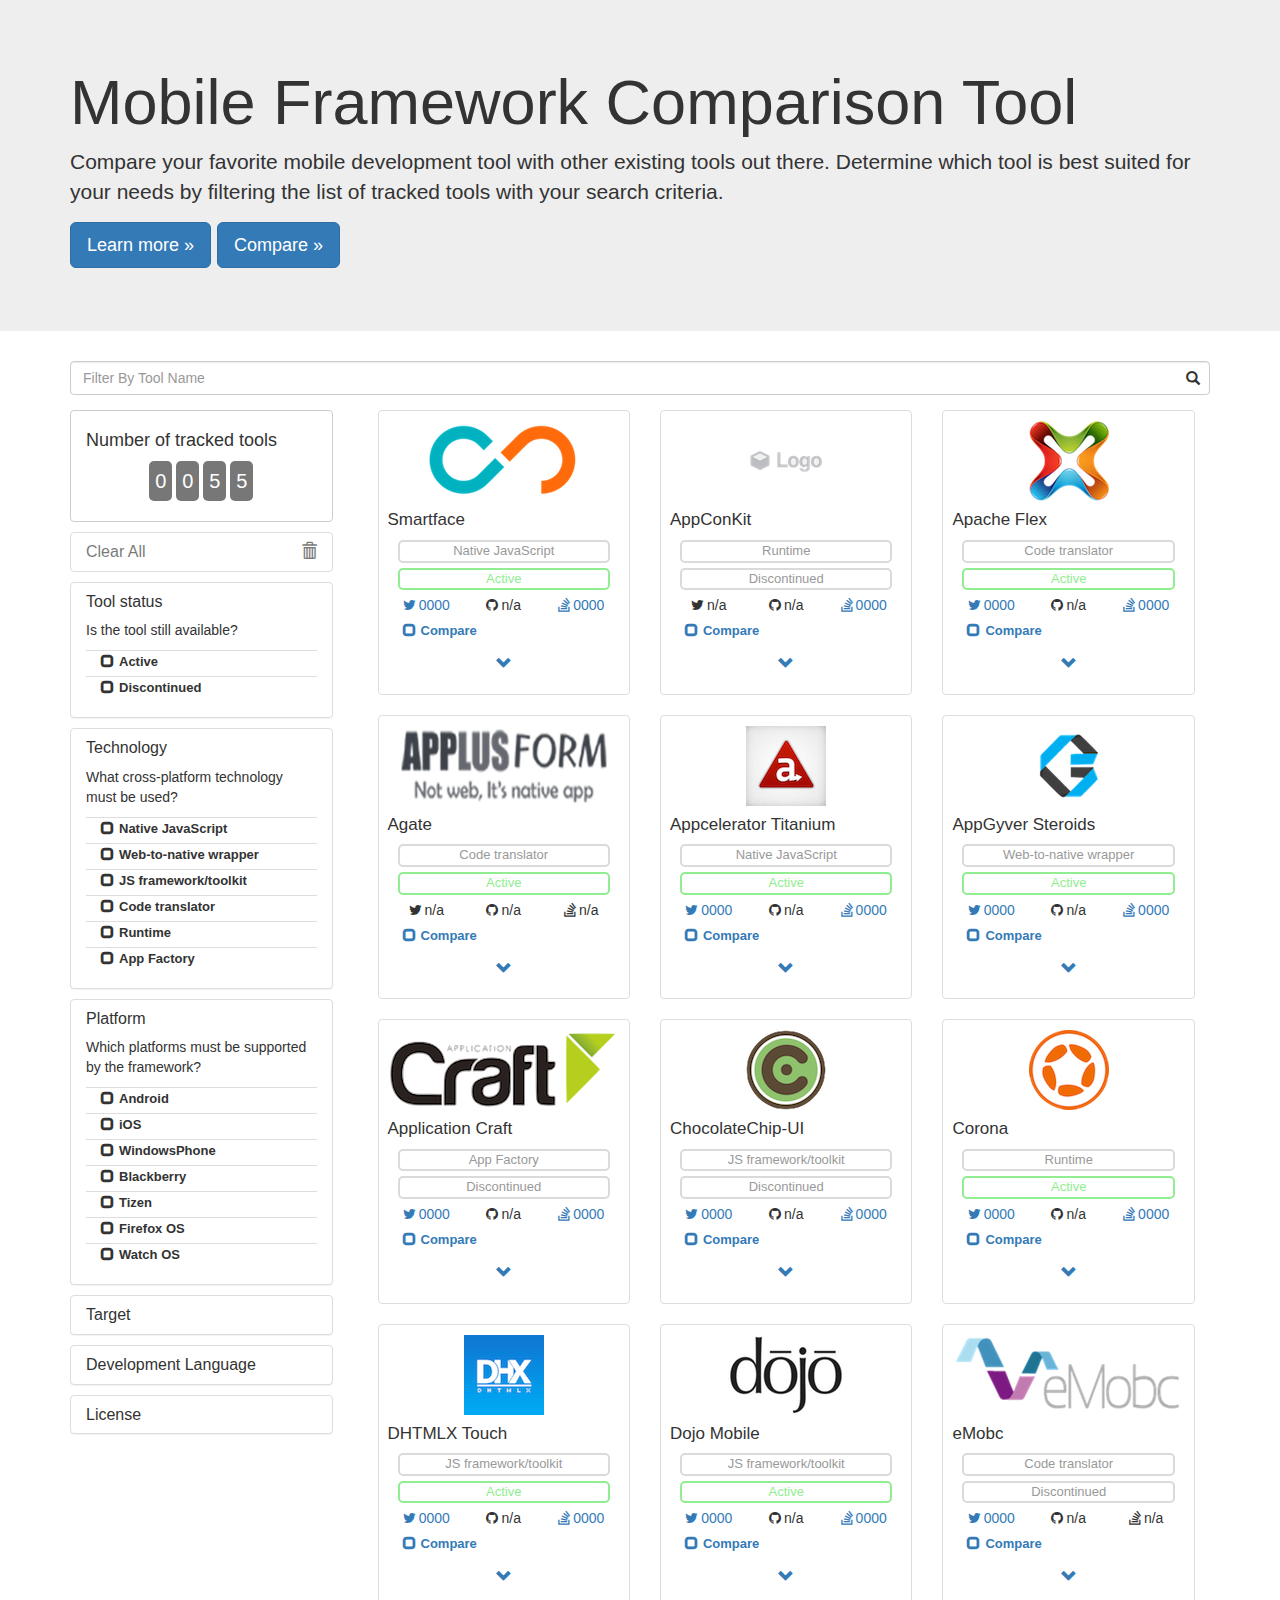
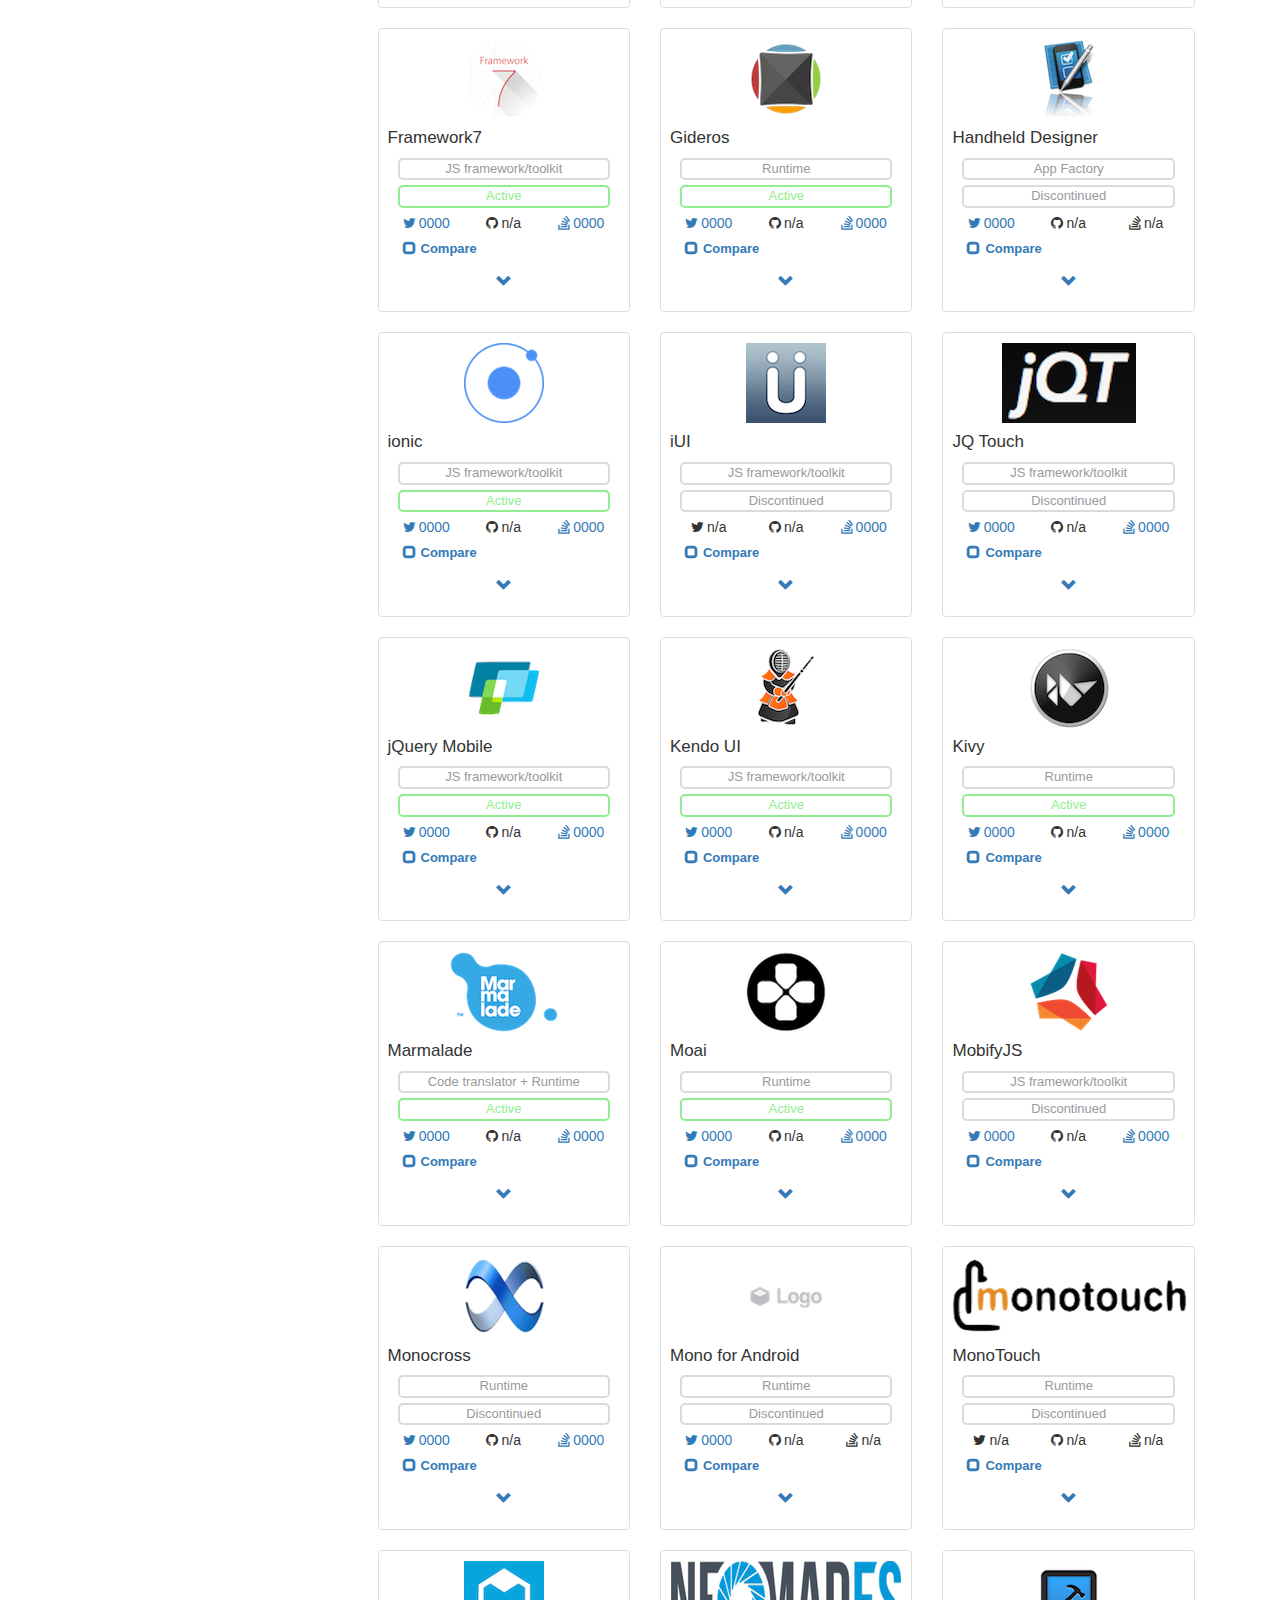
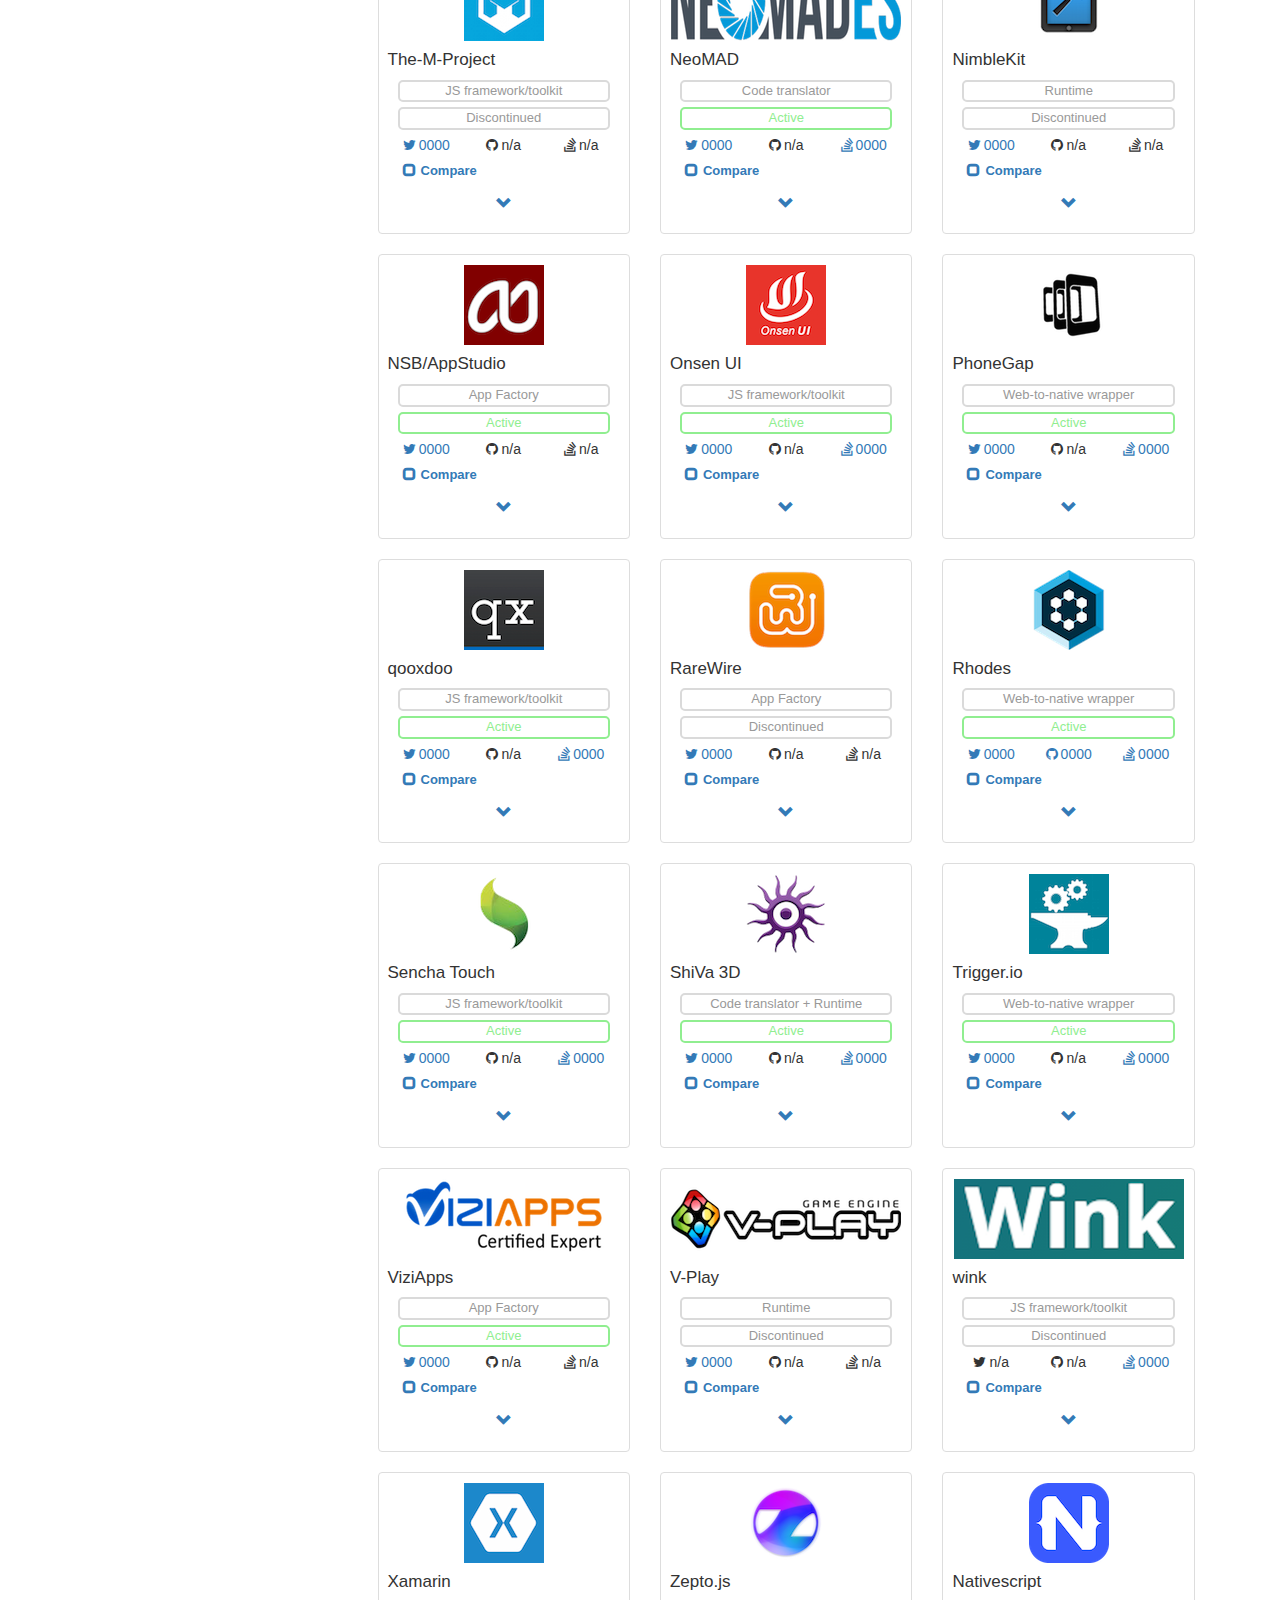
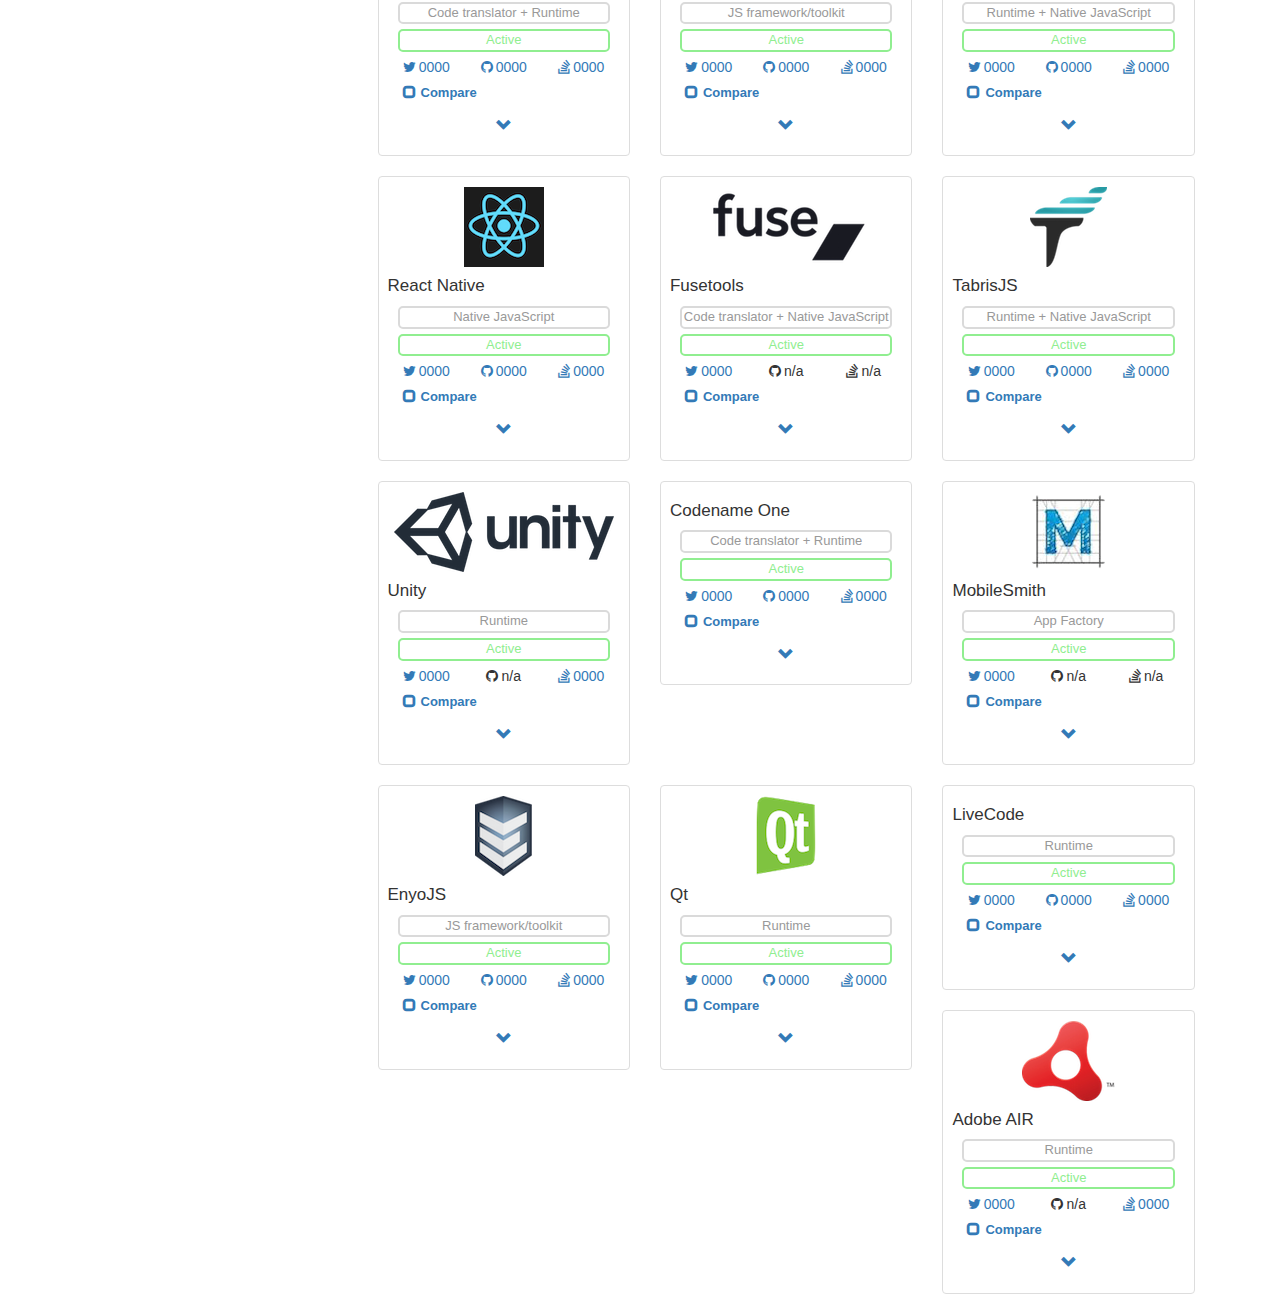
==== commit b56362c7: "Add popularity figures to frameworks from github and stack overflow" ====
--- a/index.html
+++ b/index.html
@@ -246,7 +246,7 @@
     			<h4 class="thumb-caption">Smartface</h4>
     			<span class="info-label nativejavascript ">Native JavaScript </span>
 			<span class="info-label status active">Active</span>
-<div class="info-label"><a href="https://twitter.com/smartface_io" target="_blank"><i id="smartface_io"class="fa fa-twitter" aria-hidden="true"></i><span class="twitter-label"></span></a></div>			<input id="compare-smartface" type="checkbox" value="compare" class="custom-checkbox compare-checkbox"/>
+<div class="row"><div class="col-xs-4 centered left"><a href="https://twitter.com/smartface_io" target="_blank"><i id="twitter-smartface_io"class="fa fa-twitter" aria-hidden="true"></i><span class="twitter-label">0000</span></a></div><div class="col-xs-4 centered"><i class="fa fa-github" aria-hidden="true"></i><span class="github-label">n/a</span></div><div class="col-xs-4 centered right"><a href="http://stackoverflow.com/questions/tagged/smartface.io" target="_blank"><i id="stackoverflow-smartface"class="fa fa-stack-overflow" aria-hidden="true"></i><span class="stackoverflow-label">0000</span></a></div></div>			<input id="compare-smartface" type="checkbox" value="compare" class="custom-checkbox compare-checkbox"/>
     			<label for="compare-smartface" class="checkbox-label compare-label">Compare</label>
 				<a class="btn btn-danger btn-xs compare-link hidden" href="html/compare.html" role="button">Go to compare</a>
     			<div>
@@ -294,7 +294,7 @@
     			<h4 class="thumb-caption">AppConKit</h4>
     			<span class="info-label runtime ">Runtime </span>
 			<span class="info-label status discontinued">Discontinued</span>
-			<input id="compare-appconkit" type="checkbox" value="compare" class="custom-checkbox compare-checkbox"/>
+<div class="row"><div class="col-xs-4 centered left"><i class="fa fa-twitter" aria-hidden="true"></i><span class="twitter-label">n/a</span></div><div class="col-xs-4 centered"><i class="fa fa-github" aria-hidden="true"></i><span class="github-label">n/a</span></div><div class="col-xs-4 centered right"><a href="http://stackoverflow.com/questions/tagged/appconkit" target="_blank"><i id="stackoverflow-appconkit"class="fa fa-stack-overflow" aria-hidden="true"></i><span class="stackoverflow-label">0000</span></a></div></div>			<input id="compare-appconkit" type="checkbox" value="compare" class="custom-checkbox compare-checkbox"/>
     			<label for="compare-appconkit" class="checkbox-label compare-label">Compare</label>
 				<a class="btn btn-danger btn-xs compare-link hidden" href="html/compare.html" role="button">Go to compare</a>
     			<div>
@@ -348,7 +348,7 @@
     			<h4 class="thumb-caption">Apache Flex</h4>
     			<span class="info-label sourcecode ">Code translator </span>
 			<span class="info-label status active">Active</span>
-<div class="info-label"><a href="https://twitter.com/apacheflex" target="_blank"><i id="apacheflex"class="fa fa-twitter" aria-hidden="true"></i><span class="twitter-label"></span></a></div>			<input id="compare-apacheflex" type="checkbox" value="compare" class="custom-checkbox compare-checkbox"/>
+<div class="row"><div class="col-xs-4 centered left"><a href="https://twitter.com/apacheflex" target="_blank"><i id="twitter-apacheflex"class="fa fa-twitter" aria-hidden="true"></i><span class="twitter-label">0000</span></a></div><div class="col-xs-4 centered"><i class="fa fa-github" aria-hidden="true"></i><span class="github-label">n/a</span></div><div class="col-xs-4 centered right"><a href="http://stackoverflow.com/questions/tagged/flex" target="_blank"><i id="stackoverflow-flex"class="fa fa-stack-overflow" aria-hidden="true"></i><span class="stackoverflow-label">0000</span></a></div></div>			<input id="compare-apacheflex" type="checkbox" value="compare" class="custom-checkbox compare-checkbox"/>
     			<label for="compare-apacheflex" class="checkbox-label compare-label">Compare</label>
 				<a class="btn btn-danger btn-xs compare-link hidden" href="html/compare.html" role="button">Go to compare</a>
     			<div>
@@ -400,7 +400,7 @@
     			<h4 class="thumb-caption">Agate</h4>
     			<span class="info-label sourcecode ">Code translator </span>
 			<span class="info-label status active">Active</span>
-			<input id="compare-agate" type="checkbox" value="compare" class="custom-checkbox compare-checkbox"/>
+<div class="row"><div class="col-xs-4 centered left"><i class="fa fa-twitter" aria-hidden="true"></i><span class="twitter-label">n/a</span></div><div class="col-xs-4 centered"><i class="fa fa-github" aria-hidden="true"></i><span class="github-label">n/a</span></div><div class="col-xs-4 centered right"><i class="fa fa-stack-overflow" aria-hidden="true"></i><span class="stackoverflow-label">n/a</span></div></div>			<input id="compare-agate" type="checkbox" value="compare" class="custom-checkbox compare-checkbox"/>
     			<label for="compare-agate" class="checkbox-label compare-label">Compare</label>
 				<a class="btn btn-danger btn-xs compare-link hidden" href="html/compare.html" role="button">Go to compare</a>
     			<div>
@@ -448,7 +448,7 @@
     			<h4 class="thumb-caption">Appcelerator Titanium</h4>
     			<span class="info-label nativejavascript ">Native JavaScript </span>
 			<span class="info-label status active">Active</span>
-<div class="info-label"><a href="https://twitter.com/appcelerator" target="_blank"><i id="appcelerator"class="fa fa-twitter" aria-hidden="true"></i><span class="twitter-label"></span></a></div>			<input id="compare-appceleratortitanium" type="checkbox" value="compare" class="custom-checkbox compare-checkbox"/>
+<div class="row"><div class="col-xs-4 centered left"><a href="https://twitter.com/appcelerator" target="_blank"><i id="twitter-appcelerator"class="fa fa-twitter" aria-hidden="true"></i><span class="twitter-label">0000</span></a></div><div class="col-xs-4 centered"><i class="fa fa-github" aria-hidden="true"></i><span class="github-label">n/a</span></div><div class="col-xs-4 centered right"><a href="http://stackoverflow.com/questions/tagged/appcelerator" target="_blank"><i id="stackoverflow-appcelerator"class="fa fa-stack-overflow" aria-hidden="true"></i><span class="stackoverflow-label">0000</span></a></div></div>			<input id="compare-appceleratortitanium" type="checkbox" value="compare" class="custom-checkbox compare-checkbox"/>
     			<label for="compare-appceleratortitanium" class="checkbox-label compare-label">Compare</label>
 				<a class="btn btn-danger btn-xs compare-link hidden" href="html/compare.html" role="button">Go to compare</a>
     			<div>
@@ -504,7 +504,7 @@
     			<h4 class="thumb-caption">AppGyver Steroids</h4>
     			<span class="info-label webtonative ">Web-to-native wrapper </span>
 			<span class="info-label status active">Active</span>
-<div class="info-label"><a href="https://twitter.com/appgyver" target="_blank"><i id="appgyver"class="fa fa-twitter" aria-hidden="true"></i><span class="twitter-label"></span></a></div>			<input id="compare-appgyversteroids" type="checkbox" value="compare" class="custom-checkbox compare-checkbox"/>
+<div class="row"><div class="col-xs-4 centered left"><a href="https://twitter.com/appgyver" target="_blank"><i id="twitter-appgyver"class="fa fa-twitter" aria-hidden="true"></i><span class="twitter-label">0000</span></a></div><div class="col-xs-4 centered"><i class="fa fa-github" aria-hidden="true"></i><span class="github-label">n/a</span></div><div class="col-xs-4 centered right"><a href="http://stackoverflow.com/questions/tagged/appgyver" target="_blank"><i id="stackoverflow-appgyver"class="fa fa-stack-overflow" aria-hidden="true"></i><span class="stackoverflow-label">0000</span></a></div></div>			<input id="compare-appgyversteroids" type="checkbox" value="compare" class="custom-checkbox compare-checkbox"/>
     			<label for="compare-appgyversteroids" class="checkbox-label compare-label">Compare</label>
 				<a class="btn btn-danger btn-xs compare-link hidden" href="html/compare.html" role="button">Go to compare</a>
     			<div>
@@ -557,7 +557,7 @@
     			<h4 class="thumb-caption">Application Craft</h4>
     			<span class="info-label appfactory ">App Factory </span>
 			<span class="info-label status discontinued">Discontinued</span>
-<div class="info-label"><a href="https://twitter.com/appcrafty" target="_blank"><i id="appcrafty"class="fa fa-twitter" aria-hidden="true"></i><span class="twitter-label"></span></a></div>			<input id="compare-applicationcraft" type="checkbox" value="compare" class="custom-checkbox compare-checkbox"/>
+<div class="row"><div class="col-xs-4 centered left"><a href="https://twitter.com/appcrafty" target="_blank"><i id="twitter-appcrafty"class="fa fa-twitter" aria-hidden="true"></i><span class="twitter-label">0000</span></a></div><div class="col-xs-4 centered"><i class="fa fa-github" aria-hidden="true"></i><span class="github-label">n/a</span></div><div class="col-xs-4 centered right"><a href="http://stackoverflow.com/questions/tagged/applicationcraft" target="_blank"><i id="stackoverflow-applicationcraft"class="fa fa-stack-overflow" aria-hidden="true"></i><span class="stackoverflow-label">0000</span></a></div></div>			<input id="compare-applicationcraft" type="checkbox" value="compare" class="custom-checkbox compare-checkbox"/>
     			<label for="compare-applicationcraft" class="checkbox-label compare-label">Compare</label>
 				<a class="btn btn-danger btn-xs compare-link hidden" href="html/compare.html" role="button">Go to compare</a>
     			<div>
@@ -612,7 +612,7 @@
     			<h4 class="thumb-caption">ChocolateChip-UI</h4>
     			<span class="info-label javascript_tool ">JS framework/toolkit </span>
 			<span class="info-label status discontinued">Discontinued</span>
-<div class="info-label"><a href="https://twitter.com/chocolatechipui" target="_blank"><i id="chocolatechipui"class="fa fa-twitter" aria-hidden="true"></i><span class="twitter-label"></span></a></div>			<input id="compare-chocolatechipui" type="checkbox" value="compare" class="custom-checkbox compare-checkbox"/>
+<div class="row"><div class="col-xs-4 centered left"><a href="https://twitter.com/chocolatechipui" target="_blank"><i id="twitter-chocolatechipui"class="fa fa-twitter" aria-hidden="true"></i><span class="twitter-label">0000</span></a></div><div class="col-xs-4 centered"><i class="fa fa-github" aria-hidden="true"></i><span class="github-label">n/a</span></div><div class="col-xs-4 centered right"><a href="http://stackoverflow.com/questions/tagged/chocolatechip-ui" target="_blank"><i id="stackoverflow-chocolatechip-ui"class="fa fa-stack-overflow" aria-hidden="true"></i><span class="stackoverflow-label">0000</span></a></div></div>			<input id="compare-chocolatechipui" type="checkbox" value="compare" class="custom-checkbox compare-checkbox"/>
     			<label for="compare-chocolatechipui" class="checkbox-label compare-label">Compare</label>
 				<a class="btn btn-danger btn-xs compare-link hidden" href="html/compare.html" role="button">Go to compare</a>
     			<div>
@@ -666,7 +666,7 @@
     			<h4 class="thumb-caption">Corona</h4>
     			<span class="info-label runtime ">Runtime </span>
 			<span class="info-label status active">Active</span>
-<div class="info-label"><a href="https://twitter.com/CoronaLabs" target="_blank"><i id="coronalabs"class="fa fa-twitter" aria-hidden="true"></i><span class="twitter-label"></span></a></div>			<input id="compare-corona" type="checkbox" value="compare" class="custom-checkbox compare-checkbox"/>
+<div class="row"><div class="col-xs-4 centered left"><a href="https://twitter.com/CoronaLabs" target="_blank"><i id="twitter-coronalabs"class="fa fa-twitter" aria-hidden="true"></i><span class="twitter-label">0000</span></a></div><div class="col-xs-4 centered"><i class="fa fa-github" aria-hidden="true"></i><span class="github-label">n/a</span></div><div class="col-xs-4 centered right"><a href="http://stackoverflow.com/questions/tagged/corona" target="_blank"><i id="stackoverflow-corona"class="fa fa-stack-overflow" aria-hidden="true"></i><span class="stackoverflow-label">0000</span></a></div></div>			<input id="compare-corona" type="checkbox" value="compare" class="custom-checkbox compare-checkbox"/>
     			<label for="compare-corona" class="checkbox-label compare-label">Compare</label>
 				<a class="btn btn-danger btn-xs compare-link hidden" href="html/compare.html" role="button">Go to compare</a>
     			<div>
@@ -721,7 +721,7 @@
     			<h4 class="thumb-caption">DHTMLX Touch</h4>
     			<span class="info-label javascript_tool ">JS framework/toolkit </span>
 			<span class="info-label status active">Active</span>
-<div class="info-label"><a href="https://twitter.com/dhtmlx" target="_blank"><i id="dhtmlx"class="fa fa-twitter" aria-hidden="true"></i><span class="twitter-label"></span></a></div>			<input id="compare-dhtmlxtouch" type="checkbox" value="compare" class="custom-checkbox compare-checkbox"/>
+<div class="row"><div class="col-xs-4 centered left"><a href="https://twitter.com/dhtmlx" target="_blank"><i id="twitter-dhtmlx"class="fa fa-twitter" aria-hidden="true"></i><span class="twitter-label">0000</span></a></div><div class="col-xs-4 centered"><i class="fa fa-github" aria-hidden="true"></i><span class="github-label">n/a</span></div><div class="col-xs-4 centered right"><a href="http://stackoverflow.com/questions/tagged/dhtmlx" target="_blank"><i id="stackoverflow-dhtmlx"class="fa fa-stack-overflow" aria-hidden="true"></i><span class="stackoverflow-label">0000</span></a></div></div>			<input id="compare-dhtmlxtouch" type="checkbox" value="compare" class="custom-checkbox compare-checkbox"/>
     			<label for="compare-dhtmlxtouch" class="checkbox-label compare-label">Compare</label>
 				<a class="btn btn-danger btn-xs compare-link hidden" href="html/compare.html" role="button">Go to compare</a>
     			<div>
@@ -776,7 +776,7 @@
     			<h4 class="thumb-caption">Dojo Mobile</h4>
     			<span class="info-label javascript_tool ">JS framework/toolkit </span>
 			<span class="info-label status active">Active</span>
-<div class="info-label"><a href="https://twitter.com/dojo" target="_blank"><i id="dojo"class="fa fa-twitter" aria-hidden="true"></i><span class="twitter-label"></span></a></div>			<input id="compare-dojomobile" type="checkbox" value="compare" class="custom-checkbox compare-checkbox"/>
+<div class="row"><div class="col-xs-4 centered left"><a href="https://twitter.com/dojo" target="_blank"><i id="twitter-dojo"class="fa fa-twitter" aria-hidden="true"></i><span class="twitter-label">0000</span></a></div><div class="col-xs-4 centered"><i class="fa fa-github" aria-hidden="true"></i><span class="github-label">n/a</span></div><div class="col-xs-4 centered right"><a href="http://stackoverflow.com/questions/tagged/dojo" target="_blank"><i id="stackoverflow-dojo"class="fa fa-stack-overflow" aria-hidden="true"></i><span class="stackoverflow-label">0000</span></a></div></div>			<input id="compare-dojomobile" type="checkbox" value="compare" class="custom-checkbox compare-checkbox"/>
     			<label for="compare-dojomobile" class="checkbox-label compare-label">Compare</label>
 				<a class="btn btn-danger btn-xs compare-link hidden" href="html/compare.html" role="button">Go to compare</a>
     			<div>
@@ -831,7 +831,7 @@
     			<h4 class="thumb-caption">eMobc</h4>
     			<span class="info-label sourcecode ">Code translator </span>
 			<span class="info-label status discontinued">Discontinued</span>
-<div class="info-label"><a href="https://twitter.com/emobcapp" target="_blank"><i id="emobcapp"class="fa fa-twitter" aria-hidden="true"></i><span class="twitter-label"></span></a></div>			<input id="compare-emobc" type="checkbox" value="compare" class="custom-checkbox compare-checkbox"/>
+<div class="row"><div class="col-xs-4 centered left"><a href="https://twitter.com/emobcapp" target="_blank"><i id="twitter-emobcapp"class="fa fa-twitter" aria-hidden="true"></i><span class="twitter-label">0000</span></a></div><div class="col-xs-4 centered"><i class="fa fa-github" aria-hidden="true"></i><span class="github-label">n/a</span></div><div class="col-xs-4 centered right"><i class="fa fa-stack-overflow" aria-hidden="true"></i><span class="stackoverflow-label">n/a</span></div></div>			<input id="compare-emobc" type="checkbox" value="compare" class="custom-checkbox compare-checkbox"/>
     			<label for="compare-emobc" class="checkbox-label compare-label">Compare</label>
 				<a class="btn btn-danger btn-xs compare-link hidden" href="html/compare.html" role="button">Go to compare</a>
     			<div>
@@ -892,7 +892,7 @@
     			<h4 class="thumb-caption">Framework7</h4>
     			<span class="info-label javascript_tool ">JS framework/toolkit </span>
 			<span class="info-label status active">Active</span>
-<div class="info-label"><a href="https://twitter.com/idangerous" target="_blank"><i id="idangerous"class="fa fa-twitter" aria-hidden="true"></i><span class="twitter-label"></span></a></div>			<input id="compare-framework7" type="checkbox" value="compare" class="custom-checkbox compare-checkbox"/>
+<div class="row"><div class="col-xs-4 centered left"><a href="https://twitter.com/idangerous" target="_blank"><i id="twitter-idangerous"class="fa fa-twitter" aria-hidden="true"></i><span class="twitter-label">0000</span></a></div><div class="col-xs-4 centered"><i class="fa fa-github" aria-hidden="true"></i><span class="github-label">n/a</span></div><div class="col-xs-4 centered right"><a href="http://stackoverflow.com/questions/tagged/framework7" target="_blank"><i id="stackoverflow-framework7"class="fa fa-stack-overflow" aria-hidden="true"></i><span class="stackoverflow-label">0000</span></a></div></div>			<input id="compare-framework7" type="checkbox" value="compare" class="custom-checkbox compare-checkbox"/>
     			<label for="compare-framework7" class="checkbox-label compare-label">Compare</label>
 				<a class="btn btn-danger btn-xs compare-link hidden" href="html/compare.html" role="button">Go to compare</a>
     			<div>
@@ -946,7 +946,7 @@
     			<h4 class="thumb-caption">Gideros</h4>
     			<span class="info-label runtime ">Runtime </span>
 			<span class="info-label status active">Active</span>
-<div class="info-label"><a href="https://twitter.com/GiderosMobile" target="_blank"><i id="giderosmobile"class="fa fa-twitter" aria-hidden="true"></i><span class="twitter-label"></span></a></div>			<input id="compare-gideros" type="checkbox" value="compare" class="custom-checkbox compare-checkbox"/>
+<div class="row"><div class="col-xs-4 centered left"><a href="https://twitter.com/GiderosMobile" target="_blank"><i id="twitter-giderosmobile"class="fa fa-twitter" aria-hidden="true"></i><span class="twitter-label">0000</span></a></div><div class="col-xs-4 centered"><i class="fa fa-github" aria-hidden="true"></i><span class="github-label">n/a</span></div><div class="col-xs-4 centered right"><a href="http://stackoverflow.com/questions/tagged/gideros" target="_blank"><i id="stackoverflow-gideros"class="fa fa-stack-overflow" aria-hidden="true"></i><span class="stackoverflow-label">0000</span></a></div></div>			<input id="compare-gideros" type="checkbox" value="compare" class="custom-checkbox compare-checkbox"/>
     			<label for="compare-gideros" class="checkbox-label compare-label">Compare</label>
 				<a class="btn btn-danger btn-xs compare-link hidden" href="html/compare.html" role="button">Go to compare</a>
     			<div>
@@ -998,7 +998,7 @@
     			<h4 class="thumb-caption">Handheld Designer</h4>
     			<span class="info-label appfactory ">App Factory </span>
 			<span class="info-label status discontinued">Discontinued</span>
-<div class="info-label"><a href="https://twitter.com/handhelddesignr" target="_blank"><i id="handhelddesignr"class="fa fa-twitter" aria-hidden="true"></i><span class="twitter-label"></span></a></div>			<input id="compare-handhelddesigner" type="checkbox" value="compare" class="custom-checkbox compare-checkbox"/>
+<div class="row"><div class="col-xs-4 centered left"><a href="https://twitter.com/handhelddesignr" target="_blank"><i id="twitter-handhelddesignr"class="fa fa-twitter" aria-hidden="true"></i><span class="twitter-label">0000</span></a></div><div class="col-xs-4 centered"><i class="fa fa-github" aria-hidden="true"></i><span class="github-label">n/a</span></div><div class="col-xs-4 centered right"><i class="fa fa-stack-overflow" aria-hidden="true"></i><span class="stackoverflow-label">n/a</span></div></div>			<input id="compare-handhelddesigner" type="checkbox" value="compare" class="custom-checkbox compare-checkbox"/>
     			<label for="compare-handhelddesigner" class="checkbox-label compare-label">Compare</label>
 				<a class="btn btn-danger btn-xs compare-link hidden" href="html/compare.html" role="button">Go to compare</a>
     			<div>
@@ -1049,7 +1049,7 @@
     			<h4 class="thumb-caption">ionic</h4>
     			<span class="info-label javascript_tool ">JS framework/toolkit </span>
 			<span class="info-label status active">Active</span>
-<div class="info-label"><a href="https://twitter.com/Ionicframework" target="_blank"><i id="ionicframework"class="fa fa-twitter" aria-hidden="true"></i><span class="twitter-label"></span></a></div>			<input id="compare-ionic" type="checkbox" value="compare" class="custom-checkbox compare-checkbox"/>
+<div class="row"><div class="col-xs-4 centered left"><a href="https://twitter.com/Ionicframework" target="_blank"><i id="twitter-ionicframework"class="fa fa-twitter" aria-hidden="true"></i><span class="twitter-label">0000</span></a></div><div class="col-xs-4 centered"><i class="fa fa-github" aria-hidden="true"></i><span class="github-label">n/a</span></div><div class="col-xs-4 centered right"><a href="http://stackoverflow.com/questions/tagged/ionic-framework" target="_blank"><i id="stackoverflow-ionic-framework"class="fa fa-stack-overflow" aria-hidden="true"></i><span class="stackoverflow-label">0000</span></a></div></div>			<input id="compare-ionic" type="checkbox" value="compare" class="custom-checkbox compare-checkbox"/>
     			<label for="compare-ionic" class="checkbox-label compare-label">Compare</label>
 				<a class="btn btn-danger btn-xs compare-link hidden" href="html/compare.html" role="button">Go to compare</a>
     			<div>
@@ -1105,7 +1105,7 @@
     			<h4 class="thumb-caption">iUI</h4>
     			<span class="info-label javascript_tool ">JS framework/toolkit </span>
 			<span class="info-label status discontinued">Discontinued</span>
-			<input id="compare-iui" type="checkbox" value="compare" class="custom-checkbox compare-checkbox"/>
+<div class="row"><div class="col-xs-4 centered left"><i class="fa fa-twitter" aria-hidden="true"></i><span class="twitter-label">n/a</span></div><div class="col-xs-4 centered"><i class="fa fa-github" aria-hidden="true"></i><span class="github-label">n/a</span></div><div class="col-xs-4 centered right"><a href="http://stackoverflow.com/questions/tagged/iui" target="_blank"><i id="stackoverflow-iui"class="fa fa-stack-overflow" aria-hidden="true"></i><span class="stackoverflow-label">0000</span></a></div></div>			<input id="compare-iui" type="checkbox" value="compare" class="custom-checkbox compare-checkbox"/>
     			<label for="compare-iui" class="checkbox-label compare-label">Compare</label>
 				<a class="btn btn-danger btn-xs compare-link hidden" href="html/compare.html" role="button">Go to compare</a>
     			<div>
@@ -1157,7 +1157,7 @@
     			<h4 class="thumb-caption">JQ Touch</h4>
     			<span class="info-label javascript_tool ">JS framework/toolkit </span>
 			<span class="info-label status discontinued">Discontinued</span>
-<div class="info-label"><a href="https://twitter.com/jQTouch" target="_blank"><i id="jqtouch"class="fa fa-twitter" aria-hidden="true"></i><span class="twitter-label"></span></a></div>			<input id="compare-jqtouch" type="checkbox" value="compare" class="custom-checkbox compare-checkbox"/>
+<div class="row"><div class="col-xs-4 centered left"><a href="https://twitter.com/jQTouch" target="_blank"><i id="twitter-jqtouch"class="fa fa-twitter" aria-hidden="true"></i><span class="twitter-label">0000</span></a></div><div class="col-xs-4 centered"><i class="fa fa-github" aria-hidden="true"></i><span class="github-label">n/a</span></div><div class="col-xs-4 centered right"><a href="http://stackoverflow.com/questions/tagged/jqtouch" target="_blank"><i id="stackoverflow-jqtouch"class="fa fa-stack-overflow" aria-hidden="true"></i><span class="stackoverflow-label">0000</span></a></div></div>			<input id="compare-jqtouch" type="checkbox" value="compare" class="custom-checkbox compare-checkbox"/>
     			<label for="compare-jqtouch" class="checkbox-label compare-label">Compare</label>
 				<a class="btn btn-danger btn-xs compare-link hidden" href="html/compare.html" role="button">Go to compare</a>
     			<div>
@@ -1211,7 +1211,7 @@
     			<h4 class="thumb-caption">jQuery Mobile</h4>
     			<span class="info-label javascript_tool ">JS framework/toolkit </span>
 			<span class="info-label status active">Active</span>
-<div class="info-label"><a href="https://twitter.com/jquerymobile" target="_blank"><i id="jquerymobile"class="fa fa-twitter" aria-hidden="true"></i><span class="twitter-label"></span></a></div>			<input id="compare-jquerymobile" type="checkbox" value="compare" class="custom-checkbox compare-checkbox"/>
+<div class="row"><div class="col-xs-4 centered left"><a href="https://twitter.com/jquerymobile" target="_blank"><i id="twitter-jquerymobile"class="fa fa-twitter" aria-hidden="true"></i><span class="twitter-label">0000</span></a></div><div class="col-xs-4 centered"><i class="fa fa-github" aria-hidden="true"></i><span class="github-label">n/a</span></div><div class="col-xs-4 centered right"><a href="http://stackoverflow.com/questions/tagged/jquery-mobile" target="_blank"><i id="stackoverflow-jquery-mobile"class="fa fa-stack-overflow" aria-hidden="true"></i><span class="stackoverflow-label">0000</span></a></div></div>			<input id="compare-jquerymobile" type="checkbox" value="compare" class="custom-checkbox compare-checkbox"/>
     			<label for="compare-jquerymobile" class="checkbox-label compare-label">Compare</label>
 				<a class="btn btn-danger btn-xs compare-link hidden" href="html/compare.html" role="button">Go to compare</a>
     			<div>
@@ -1266,7 +1266,7 @@
     			<h4 class="thumb-caption">Kendo UI</h4>
     			<span class="info-label javascript_tool ">JS framework/toolkit </span>
 			<span class="info-label status active">Active</span>
-<div class="info-label"><a href="https://twitter.com/KendoUI" target="_blank"><i id="kendoui"class="fa fa-twitter" aria-hidden="true"></i><span class="twitter-label"></span></a></div>			<input id="compare-kendoui" type="checkbox" value="compare" class="custom-checkbox compare-checkbox"/>
+<div class="row"><div class="col-xs-4 centered left"><a href="https://twitter.com/KendoUI" target="_blank"><i id="twitter-kendoui"class="fa fa-twitter" aria-hidden="true"></i><span class="twitter-label">0000</span></a></div><div class="col-xs-4 centered"><i class="fa fa-github" aria-hidden="true"></i><span class="github-label">n/a</span></div><div class="col-xs-4 centered right"><a href="http://stackoverflow.com/questions/tagged/kendo-ui" target="_blank"><i id="stackoverflow-kendo-ui"class="fa fa-stack-overflow" aria-hidden="true"></i><span class="stackoverflow-label">0000</span></a></div></div>			<input id="compare-kendoui" type="checkbox" value="compare" class="custom-checkbox compare-checkbox"/>
     			<label for="compare-kendoui" class="checkbox-label compare-label">Compare</label>
 				<a class="btn btn-danger btn-xs compare-link hidden" href="html/compare.html" role="button">Go to compare</a>
     			<div>
@@ -1324,7 +1324,7 @@
     			<h4 class="thumb-caption">Kivy</h4>
     			<span class="info-label runtime ">Runtime </span>
 			<span class="info-label status active">Active</span>
-<div class="info-label"><a href="https://twitter.com/kivyframework" target="_blank"><i id="kivyframework"class="fa fa-twitter" aria-hidden="true"></i><span class="twitter-label"></span></a></div>			<input id="compare-kivy" type="checkbox" value="compare" class="custom-checkbox compare-checkbox"/>
+<div class="row"><div class="col-xs-4 centered left"><a href="https://twitter.com/kivyframework" target="_blank"><i id="twitter-kivyframework"class="fa fa-twitter" aria-hidden="true"></i><span class="twitter-label">0000</span></a></div><div class="col-xs-4 centered"><i class="fa fa-github" aria-hidden="true"></i><span class="github-label">n/a</span></div><div class="col-xs-4 centered right"><a href="http://stackoverflow.com/questions/tagged/kivy" target="_blank"><i id="stackoverflow-kivy"class="fa fa-stack-overflow" aria-hidden="true"></i><span class="stackoverflow-label">0000</span></a></div></div>			<input id="compare-kivy" type="checkbox" value="compare" class="custom-checkbox compare-checkbox"/>
     			<label for="compare-kivy" class="checkbox-label compare-label">Compare</label>
 				<a class="btn btn-danger btn-xs compare-link hidden" href="html/compare.html" role="button">Go to compare</a>
     			<div>
@@ -1371,7 +1371,7 @@
     			<h4 class="thumb-caption">Marmalade</h4>
     			<span class="info-label sourcecode runtime ">Code translator + Runtime </span>
 			<span class="info-label status active">Active</span>
-<div class="info-label"><a href="https://twitter.com/marmaladeapps" target="_blank"><i id="marmaladeapps"class="fa fa-twitter" aria-hidden="true"></i><span class="twitter-label"></span></a></div>			<input id="compare-marmalade" type="checkbox" value="compare" class="custom-checkbox compare-checkbox"/>
+<div class="row"><div class="col-xs-4 centered left"><a href="https://twitter.com/marmaladeapps" target="_blank"><i id="twitter-marmaladeapps"class="fa fa-twitter" aria-hidden="true"></i><span class="twitter-label">0000</span></a></div><div class="col-xs-4 centered"><i class="fa fa-github" aria-hidden="true"></i><span class="github-label">n/a</span></div><div class="col-xs-4 centered right"><a href="http://stackoverflow.com/questions/tagged/marmalade" target="_blank"><i id="stackoverflow-marmalade"class="fa fa-stack-overflow" aria-hidden="true"></i><span class="stackoverflow-label">0000</span></a></div></div>			<input id="compare-marmalade" type="checkbox" value="compare" class="custom-checkbox compare-checkbox"/>
     			<label for="compare-marmalade" class="checkbox-label compare-label">Compare</label>
 				<a class="btn btn-danger btn-xs compare-link hidden" href="html/compare.html" role="button">Go to compare</a>
     			<div>
@@ -1429,7 +1429,7 @@
     			<h4 class="thumb-caption">Moai</h4>
     			<span class="info-label runtime ">Runtime </span>
 			<span class="info-label status active">Active</span>
-<div class="info-label"><a href="https://twitter.com/getmoai" target="_blank"><i id="getmoai"class="fa fa-twitter" aria-hidden="true"></i><span class="twitter-label"></span></a></div>			<input id="compare-moai" type="checkbox" value="compare" class="custom-checkbox compare-checkbox"/>
+<div class="row"><div class="col-xs-4 centered left"><a href="https://twitter.com/getmoai" target="_blank"><i id="twitter-getmoai"class="fa fa-twitter" aria-hidden="true"></i><span class="twitter-label">0000</span></a></div><div class="col-xs-4 centered"><i class="fa fa-github" aria-hidden="true"></i><span class="github-label">n/a</span></div><div class="col-xs-4 centered right"><a href="http://stackoverflow.com/questions/tagged/moai" target="_blank"><i id="stackoverflow-moai"class="fa fa-stack-overflow" aria-hidden="true"></i><span class="stackoverflow-label">0000</span></a></div></div>			<input id="compare-moai" type="checkbox" value="compare" class="custom-checkbox compare-checkbox"/>
     			<label for="compare-moai" class="checkbox-label compare-label">Compare</label>
 				<a class="btn btn-danger btn-xs compare-link hidden" href="html/compare.html" role="button">Go to compare</a>
     			<div>
@@ -1478,7 +1478,7 @@
     			<h4 class="thumb-caption">MobifyJS</h4>
     			<span class="info-label javascript_tool ">JS framework/toolkit </span>
 			<span class="info-label status discontinued">Discontinued</span>
-<div class="info-label"><a href="https://twitter.com/mobify" target="_blank"><i id="mobify"class="fa fa-twitter" aria-hidden="true"></i><span class="twitter-label"></span></a></div>			<input id="compare-mobifyjs" type="checkbox" value="compare" class="custom-checkbox compare-checkbox"/>
+<div class="row"><div class="col-xs-4 centered left"><a href="https://twitter.com/mobify" target="_blank"><i id="twitter-mobify"class="fa fa-twitter" aria-hidden="true"></i><span class="twitter-label">0000</span></a></div><div class="col-xs-4 centered"><i class="fa fa-github" aria-hidden="true"></i><span class="github-label">n/a</span></div><div class="col-xs-4 centered right"><a href="http://stackoverflow.com/questions/tagged/mobify-js" target="_blank"><i id="stackoverflow-mobify-js"class="fa fa-stack-overflow" aria-hidden="true"></i><span class="stackoverflow-label">0000</span></a></div></div>			<input id="compare-mobifyjs" type="checkbox" value="compare" class="custom-checkbox compare-checkbox"/>
     			<label for="compare-mobifyjs" class="checkbox-label compare-label">Compare</label>
 				<a class="btn btn-danger btn-xs compare-link hidden" href="html/compare.html" role="button">Go to compare</a>
     			<div>
@@ -1534,7 +1534,7 @@
     			<h4 class="thumb-caption">Monocross</h4>
     			<span class="info-label runtime ">Runtime </span>
 			<span class="info-label status discontinued">Discontinued</span>
-<div class="info-label"><a href="https://twitter.com/Monocross_net" target="_blank"><i id="monocross_net"class="fa fa-twitter" aria-hidden="true"></i><span class="twitter-label"></span></a></div>			<input id="compare-monocross" type="checkbox" value="compare" class="custom-checkbox compare-checkbox"/>
+<div class="row"><div class="col-xs-4 centered left"><a href="https://twitter.com/Monocross_net" target="_blank"><i id="twitter-monocross_net"class="fa fa-twitter" aria-hidden="true"></i><span class="twitter-label">0000</span></a></div><div class="col-xs-4 centered"><i class="fa fa-github" aria-hidden="true"></i><span class="github-label">n/a</span></div><div class="col-xs-4 centered right"><a href="http://stackoverflow.com/questions/tagged/monocross" target="_blank"><i id="stackoverflow-monocross"class="fa fa-stack-overflow" aria-hidden="true"></i><span class="stackoverflow-label">0000</span></a></div></div>			<input id="compare-monocross" type="checkbox" value="compare" class="custom-checkbox compare-checkbox"/>
     			<label for="compare-monocross" class="checkbox-label compare-label">Compare</label>
 				<a class="btn btn-danger btn-xs compare-link hidden" href="html/compare.html" role="button">Go to compare</a>
     			<div>
@@ -1588,7 +1588,7 @@
     			<h4 class="thumb-caption">Mono for Android</h4>
     			<span class="info-label runtime ">Runtime </span>
 			<span class="info-label status discontinued">Discontinued</span>
-<div class="info-label"><a href="https://twitter.com/MonoForAndroid" target="_blank"><i id="monoforandroid"class="fa fa-twitter" aria-hidden="true"></i><span class="twitter-label"></span></a></div>			<input id="compare-monoforandroid" type="checkbox" value="compare" class="custom-checkbox compare-checkbox"/>
+<div class="row"><div class="col-xs-4 centered left"><a href="https://twitter.com/MonoForAndroid" target="_blank"><i id="twitter-monoforandroid"class="fa fa-twitter" aria-hidden="true"></i><span class="twitter-label">0000</span></a></div><div class="col-xs-4 centered"><i class="fa fa-github" aria-hidden="true"></i><span class="github-label">n/a</span></div><div class="col-xs-4 centered right"><i class="fa fa-stack-overflow" aria-hidden="true"></i><span class="stackoverflow-label">n/a</span></div></div>			<input id="compare-monoforandroid" type="checkbox" value="compare" class="custom-checkbox compare-checkbox"/>
     			<label for="compare-monoforandroid" class="checkbox-label compare-label">Compare</label>
 				<a class="btn btn-danger btn-xs compare-link hidden" href="html/compare.html" role="button">Go to compare</a>
     			<div>
@@ -1641,7 +1641,7 @@
     			<h4 class="thumb-caption">MonoTouch</h4>
     			<span class="info-label runtime ">Runtime </span>
 			<span class="info-label status discontinued">Discontinued</span>
-			<input id="compare-monotouch" type="checkbox" value="compare" class="custom-checkbox compare-checkbox"/>
+<div class="row"><div class="col-xs-4 centered left"><i class="fa fa-twitter" aria-hidden="true"></i><span class="twitter-label">n/a</span></div><div class="col-xs-4 centered"><i class="fa fa-github" aria-hidden="true"></i><span class="github-label">n/a</span></div><div class="col-xs-4 centered right"><i class="fa fa-stack-overflow" aria-hidden="true"></i><span class="stackoverflow-label">n/a</span></div></div>			<input id="compare-monotouch" type="checkbox" value="compare" class="custom-checkbox compare-checkbox"/>
     			<label for="compare-monotouch" class="checkbox-label compare-label">Compare</label>
 				<a class="btn btn-danger btn-xs compare-link hidden" href="html/compare.html" role="button">Go to compare</a>
     			<div>
@@ -1693,7 +1693,7 @@
     			<h4 class="thumb-caption">The-M-Project</h4>
     			<span class="info-label javascript_tool ">JS framework/toolkit </span>
 			<span class="info-label status discontinued">Discontinued</span>
-<div class="info-label"><a href="https://twitter.com/_themproject" target="_blank"><i id="_themproject"class="fa fa-twitter" aria-hidden="true"></i><span class="twitter-label"></span></a></div>			<input id="compare-themproject" type="checkbox" value="compare" class="custom-checkbox compare-checkbox"/>
+<div class="row"><div class="col-xs-4 centered left"><a href="https://twitter.com/_themproject" target="_blank"><i id="twitter-_themproject"class="fa fa-twitter" aria-hidden="true"></i><span class="twitter-label">0000</span></a></div><div class="col-xs-4 centered"><i class="fa fa-github" aria-hidden="true"></i><span class="github-label">n/a</span></div><div class="col-xs-4 centered right"><i class="fa fa-stack-overflow" aria-hidden="true"></i><span class="stackoverflow-label">n/a</span></div></div>			<input id="compare-themproject" type="checkbox" value="compare" class="custom-checkbox compare-checkbox"/>
     			<label for="compare-themproject" class="checkbox-label compare-label">Compare</label>
 				<a class="btn btn-danger btn-xs compare-link hidden" href="html/compare.html" role="button">Go to compare</a>
     			<div>
@@ -1747,7 +1747,7 @@
     			<h4 class="thumb-caption">NeoMAD</h4>
     			<span class="info-label sourcecode ">Code translator </span>
 			<span class="info-label status active">Active</span>
-<div class="info-label"><a href="https://twitter.com/Neomades" target="_blank"><i id="neomades"class="fa fa-twitter" aria-hidden="true"></i><span class="twitter-label"></span></a></div>			<input id="compare-neomad" type="checkbox" value="compare" class="custom-checkbox compare-checkbox"/>
+<div class="row"><div class="col-xs-4 centered left"><a href="https://twitter.com/Neomades" target="_blank"><i id="twitter-neomades"class="fa fa-twitter" aria-hidden="true"></i><span class="twitter-label">0000</span></a></div><div class="col-xs-4 centered"><i class="fa fa-github" aria-hidden="true"></i><span class="github-label">n/a</span></div><div class="col-xs-4 centered right"><a href="http://stackoverflow.com/questions/tagged/neomad" target="_blank"><i id="stackoverflow-neomad"class="fa fa-stack-overflow" aria-hidden="true"></i><span class="stackoverflow-label">0000</span></a></div></div>			<input id="compare-neomad" type="checkbox" value="compare" class="custom-checkbox compare-checkbox"/>
     			<label for="compare-neomad" class="checkbox-label compare-label">Compare</label>
 				<a class="btn btn-danger btn-xs compare-link hidden" href="html/compare.html" role="button">Go to compare</a>
     			<div>
@@ -1797,7 +1797,7 @@
     			<h4 class="thumb-caption">NimbleKit</h4>
     			<span class="info-label runtime ">Runtime </span>
 			<span class="info-label status discontinued">Discontinued</span>
-<div class="info-label"><a href="https://twitter.com/nimblekit" target="_blank"><i id="nimblekit"class="fa fa-twitter" aria-hidden="true"></i><span class="twitter-label"></span></a></div>			<input id="compare-nimblekit" type="checkbox" value="compare" class="custom-checkbox compare-checkbox"/>
+<div class="row"><div class="col-xs-4 centered left"><a href="https://twitter.com/nimblekit" target="_blank"><i id="twitter-nimblekit"class="fa fa-twitter" aria-hidden="true"></i><span class="twitter-label">0000</span></a></div><div class="col-xs-4 centered"><i class="fa fa-github" aria-hidden="true"></i><span class="github-label">n/a</span></div><div class="col-xs-4 centered right"><i class="fa fa-stack-overflow" aria-hidden="true"></i><span class="stackoverflow-label">n/a</span></div></div>			<input id="compare-nimblekit" type="checkbox" value="compare" class="custom-checkbox compare-checkbox"/>
     			<label for="compare-nimblekit" class="checkbox-label compare-label">Compare</label>
 				<a class="btn btn-danger btn-xs compare-link hidden" href="html/compare.html" role="button">Go to compare</a>
     			<div>
@@ -1848,7 +1848,7 @@
     			<h4 class="thumb-caption">NSB/AppStudio</h4>
     			<span class="info-label appfactory ">App Factory </span>
 			<span class="info-label status active">Active</span>
-<div class="info-label"><a href="https://twitter.com/nsbasic" target="_blank"><i id="nsbasic"class="fa fa-twitter" aria-hidden="true"></i><span class="twitter-label"></span></a></div>			<input id="compare-nsbappstudio" type="checkbox" value="compare" class="custom-checkbox compare-checkbox"/>
+<div class="row"><div class="col-xs-4 centered left"><a href="https://twitter.com/nsbasic" target="_blank"><i id="twitter-nsbasic"class="fa fa-twitter" aria-hidden="true"></i><span class="twitter-label">0000</span></a></div><div class="col-xs-4 centered"><i class="fa fa-github" aria-hidden="true"></i><span class="github-label">n/a</span></div><div class="col-xs-4 centered right"><i class="fa fa-stack-overflow" aria-hidden="true"></i><span class="stackoverflow-label">n/a</span></div></div>			<input id="compare-nsbappstudio" type="checkbox" value="compare" class="custom-checkbox compare-checkbox"/>
     			<label for="compare-nsbappstudio" class="checkbox-label compare-label">Compare</label>
 				<a class="btn btn-danger btn-xs compare-link hidden" href="html/compare.html" role="button">Go to compare</a>
     			<div>
@@ -1905,7 +1905,7 @@
     			<h4 class="thumb-caption">Onsen UI</h4>
     			<span class="info-label javascript_tool ">JS framework/toolkit </span>
 			<span class="info-label status active">Active</span>
-<div class="info-label"><a href="https://twitter.com/Onsen_UI" target="_blank"><i id="onsen_ui"class="fa fa-twitter" aria-hidden="true"></i><span class="twitter-label"></span></a></div>			<input id="compare-onsenui" type="checkbox" value="compare" class="custom-checkbox compare-checkbox"/>
+<div class="row"><div class="col-xs-4 centered left"><a href="https://twitter.com/Onsen_UI" target="_blank"><i id="twitter-onsen_ui"class="fa fa-twitter" aria-hidden="true"></i><span class="twitter-label">0000</span></a></div><div class="col-xs-4 centered"><i class="fa fa-github" aria-hidden="true"></i><span class="github-label">n/a</span></div><div class="col-xs-4 centered right"><a href="http://stackoverflow.com/questions/tagged/onsen-ui" target="_blank"><i id="stackoverflow-onsen-ui"class="fa fa-stack-overflow" aria-hidden="true"></i><span class="stackoverflow-label">0000</span></a></div></div>			<input id="compare-onsenui" type="checkbox" value="compare" class="custom-checkbox compare-checkbox"/>
     			<label for="compare-onsenui" class="checkbox-label compare-label">Compare</label>
 				<a class="btn btn-danger btn-xs compare-link hidden" href="html/compare.html" role="button">Go to compare</a>
     			<div>
@@ -1961,7 +1961,7 @@
     			<h4 class="thumb-caption">PhoneGap</h4>
     			<span class="info-label webtonative ">Web-to-native wrapper </span>
 			<span class="info-label status active">Active</span>
-<div class="info-label"><a href="https://twitter.com/phonegap" target="_blank"><i id="phonegap"class="fa fa-twitter" aria-hidden="true"></i><span class="twitter-label"></span></a></div>			<input id="compare-phonegap" type="checkbox" value="compare" class="custom-checkbox compare-checkbox"/>
+<div class="row"><div class="col-xs-4 centered left"><a href="https://twitter.com/phonegap" target="_blank"><i id="twitter-phonegap"class="fa fa-twitter" aria-hidden="true"></i><span class="twitter-label">0000</span></a></div><div class="col-xs-4 centered"><i class="fa fa-github" aria-hidden="true"></i><span class="github-label">n/a</span></div><div class="col-xs-4 centered right"><a href="http://stackoverflow.com/questions/tagged/cordova" target="_blank"><i id="stackoverflow-cordova"class="fa fa-stack-overflow" aria-hidden="true"></i><span class="stackoverflow-label">0000</span></a></div></div>			<input id="compare-phonegap" type="checkbox" value="compare" class="custom-checkbox compare-checkbox"/>
     			<label for="compare-phonegap" class="checkbox-label compare-label">Compare</label>
 				<a class="btn btn-danger btn-xs compare-link hidden" href="html/compare.html" role="button">Go to compare</a>
     			<div>
@@ -2016,7 +2016,7 @@
     			<h4 class="thumb-caption">qooxdoo</h4>
     			<span class="info-label javascript_tool ">JS framework/toolkit </span>
 			<span class="info-label status active">Active</span>
-<div class="info-label"><a href="https://twitter.com/qooxdoo" target="_blank"><i id="qooxdoo"class="fa fa-twitter" aria-hidden="true"></i><span class="twitter-label"></span></a></div>			<input id="compare-qooxdoo" type="checkbox" value="compare" class="custom-checkbox compare-checkbox"/>
+<div class="row"><div class="col-xs-4 centered left"><a href="https://twitter.com/qooxdoo" target="_blank"><i id="twitter-qooxdoo"class="fa fa-twitter" aria-hidden="true"></i><span class="twitter-label">0000</span></a></div><div class="col-xs-4 centered"><i class="fa fa-github" aria-hidden="true"></i><span class="github-label">n/a</span></div><div class="col-xs-4 centered right"><a href="http://stackoverflow.com/questions/tagged/qooxdoo" target="_blank"><i id="stackoverflow-qooxdoo"class="fa fa-stack-overflow" aria-hidden="true"></i><span class="stackoverflow-label">0000</span></a></div></div>			<input id="compare-qooxdoo" type="checkbox" value="compare" class="custom-checkbox compare-checkbox"/>
     			<label for="compare-qooxdoo" class="checkbox-label compare-label">Compare</label>
 				<a class="btn btn-danger btn-xs compare-link hidden" href="html/compare.html" role="button">Go to compare</a>
     			<div>
@@ -2070,7 +2070,7 @@
     			<h4 class="thumb-caption">RareWire</h4>
     			<span class="info-label appfactory ">App Factory </span>
 			<span class="info-label status discontinued">Discontinued</span>
-<div class="info-label"><a href="https://twitter.com/RareWire" target="_blank"><i id="rarewire"class="fa fa-twitter" aria-hidden="true"></i><span class="twitter-label"></span></a></div>			<input id="compare-rarewire" type="checkbox" value="compare" class="custom-checkbox compare-checkbox"/>
+<div class="row"><div class="col-xs-4 centered left"><a href="https://twitter.com/RareWire" target="_blank"><i id="twitter-rarewire"class="fa fa-twitter" aria-hidden="true"></i><span class="twitter-label">0000</span></a></div><div class="col-xs-4 centered"><i class="fa fa-github" aria-hidden="true"></i><span class="github-label">n/a</span></div><div class="col-xs-4 centered right"><i class="fa fa-stack-overflow" aria-hidden="true"></i><span class="stackoverflow-label">n/a</span></div></div>			<input id="compare-rarewire" type="checkbox" value="compare" class="custom-checkbox compare-checkbox"/>
     			<label for="compare-rarewire" class="checkbox-label compare-label">Compare</label>
 				<a class="btn btn-danger btn-xs compare-link hidden" href="html/compare.html" role="button">Go to compare</a>
     			<div>
@@ -2121,7 +2121,7 @@
     			<h4 class="thumb-caption">Rhodes</h4>
     			<span class="info-label webtonative ">Web-to-native wrapper </span>
 			<span class="info-label status active">Active</span>
-<div class="info-label"><a href="https://twitter.com/RhoMobile" target="_blank"><i id="rhomobile"class="fa fa-twitter" aria-hidden="true"></i><span class="twitter-label"></span></a></div>			<input id="compare-rhodes" type="checkbox" value="compare" class="custom-checkbox compare-checkbox"/>
+<div class="row"><div class="col-xs-4 centered left"><a href="https://twitter.com/RhoMobile" target="_blank"><i id="twitter-rhomobile"class="fa fa-twitter" aria-hidden="true"></i><span class="twitter-label">0000</span></a></div><div class="col-xs-4 centered"><a href="https://github.com/rhomobile/rhodes" target="_blank"><i id="github-rhomobile"class="fa fa-github" aria-hidden="true"></i><span class="github-label">0000</span></a></div><div class="col-xs-4 centered right"><a href="http://stackoverflow.com/questions/tagged/rhodes" target="_blank"><i id="stackoverflow-rhodes"class="fa fa-stack-overflow" aria-hidden="true"></i><span class="stackoverflow-label">0000</span></a></div></div>			<input id="compare-rhodes" type="checkbox" value="compare" class="custom-checkbox compare-checkbox"/>
     			<label for="compare-rhodes" class="checkbox-label compare-label">Compare</label>
 				<a class="btn btn-danger btn-xs compare-link hidden" href="html/compare.html" role="button">Go to compare</a>
     			<div>
@@ -2174,7 +2174,7 @@
     			<h4 class="thumb-caption">Sencha Touch</h4>
     			<span class="info-label javascript_tool ">JS framework/toolkit </span>
 			<span class="info-label status active">Active</span>
-<div class="info-label"><a href="https://twitter.com/Sencha" target="_blank"><i id="sencha"class="fa fa-twitter" aria-hidden="true"></i><span class="twitter-label"></span></a></div>			<input id="compare-senchatouch" type="checkbox" value="compare" class="custom-checkbox compare-checkbox"/>
+<div class="row"><div class="col-xs-4 centered left"><a href="https://twitter.com/Sencha" target="_blank"><i id="twitter-sencha"class="fa fa-twitter" aria-hidden="true"></i><span class="twitter-label">0000</span></a></div><div class="col-xs-4 centered"><i class="fa fa-github" aria-hidden="true"></i><span class="github-label">n/a</span></div><div class="col-xs-4 centered right"><a href="http://stackoverflow.com/questions/tagged/sencha-touch" target="_blank"><i id="stackoverflow-sencha-touch"class="fa fa-stack-overflow" aria-hidden="true"></i><span class="stackoverflow-label">0000</span></a></div></div>			<input id="compare-senchatouch" type="checkbox" value="compare" class="custom-checkbox compare-checkbox"/>
     			<label for="compare-senchatouch" class="checkbox-label compare-label">Compare</label>
 				<a class="btn btn-danger btn-xs compare-link hidden" href="html/compare.html" role="button">Go to compare</a>
     			<div>
@@ -2233,7 +2233,7 @@
     			<h4 class="thumb-caption">ShiVa 3D</h4>
     			<span class="info-label sourcecode runtime ">Code translator + Runtime </span>
 			<span class="info-label status active">Active</span>
-<div class="info-label"><a href="https://twitter.com/ShiVaEngine" target="_blank"><i id="shivaengine"class="fa fa-twitter" aria-hidden="true"></i><span class="twitter-label"></span></a></div>			<input id="compare-shiva3d" type="checkbox" value="compare" class="custom-checkbox compare-checkbox"/>
+<div class="row"><div class="col-xs-4 centered left"><a href="https://twitter.com/ShiVaEngine" target="_blank"><i id="twitter-shivaengine"class="fa fa-twitter" aria-hidden="true"></i><span class="twitter-label">0000</span></a></div><div class="col-xs-4 centered"><i class="fa fa-github" aria-hidden="true"></i><span class="github-label">n/a</span></div><div class="col-xs-4 centered right"><a href="http://stackoverflow.com/questions/tagged/shiva3d" target="_blank"><i id="stackoverflow-shiva3d"class="fa fa-stack-overflow" aria-hidden="true"></i><span class="stackoverflow-label">0000</span></a></div></div>			<input id="compare-shiva3d" type="checkbox" value="compare" class="custom-checkbox compare-checkbox"/>
     			<label for="compare-shiva3d" class="checkbox-label compare-label">Compare</label>
 				<a class="btn btn-danger btn-xs compare-link hidden" href="html/compare.html" role="button">Go to compare</a>
     			<div>
@@ -2288,7 +2288,7 @@
     			<h4 class="thumb-caption">Trigger.io</h4>
     			<span class="info-label webtonative ">Web-to-native wrapper </span>
 			<span class="info-label status active">Active</span>
-<div class="info-label"><a href="https://twitter.com/triggercorp" target="_blank"><i id="triggercorp"class="fa fa-twitter" aria-hidden="true"></i><span class="twitter-label"></span></a></div>			<input id="compare-triggerio" type="checkbox" value="compare" class="custom-checkbox compare-checkbox"/>
+<div class="row"><div class="col-xs-4 centered left"><a href="https://twitter.com/triggercorp" target="_blank"><i id="twitter-triggercorp"class="fa fa-twitter" aria-hidden="true"></i><span class="twitter-label">0000</span></a></div><div class="col-xs-4 centered"><i class="fa fa-github" aria-hidden="true"></i><span class="github-label">n/a</span></div><div class="col-xs-4 centered right"><a href="http://stackoverflow.com/questions/tagged/trigger.io" target="_blank"><i id="stackoverflow-trigger"class="fa fa-stack-overflow" aria-hidden="true"></i><span class="stackoverflow-label">0000</span></a></div></div>			<input id="compare-triggerio" type="checkbox" value="compare" class="custom-checkbox compare-checkbox"/>
     			<label for="compare-triggerio" class="checkbox-label compare-label">Compare</label>
 				<a class="btn btn-danger btn-xs compare-link hidden" href="html/compare.html" role="button">Go to compare</a>
     			<div>
@@ -2343,7 +2343,7 @@
     			<h4 class="thumb-caption">ViziApps</h4>
     			<span class="info-label appfactory ">App Factory </span>
 			<span class="info-label status active">Active</span>
-<div class="info-label"><a href="https://twitter.com/ViziApps" target="_blank"><i id="viziapps"class="fa fa-twitter" aria-hidden="true"></i><span class="twitter-label"></span></a></div>			<input id="compare-viziapps" type="checkbox" value="compare" class="custom-checkbox compare-checkbox"/>
+<div class="row"><div class="col-xs-4 centered left"><a href="https://twitter.com/ViziApps" target="_blank"><i id="twitter-viziapps"class="fa fa-twitter" aria-hidden="true"></i><span class="twitter-label">0000</span></a></div><div class="col-xs-4 centered"><i class="fa fa-github" aria-hidden="true"></i><span class="github-label">n/a</span></div><div class="col-xs-4 centered right"><i class="fa fa-stack-overflow" aria-hidden="true"></i><span class="stackoverflow-label">n/a</span></div></div>			<input id="compare-viziapps" type="checkbox" value="compare" class="custom-checkbox compare-checkbox"/>
     			<label for="compare-viziapps" class="checkbox-label compare-label">Compare</label>
 				<a class="btn btn-danger btn-xs compare-link hidden" href="html/compare.html" role="button">Go to compare</a>
     			<div>
@@ -2398,7 +2398,7 @@
     			<h4 class="thumb-caption">V-Play</h4>
     			<span class="info-label runtime ">Runtime </span>
 			<span class="info-label status discontinued">Discontinued</span>
-<div class="info-label"><a href="https://twitter.com/vplayengine" target="_blank"><i id="vplayengine"class="fa fa-twitter" aria-hidden="true"></i><span class="twitter-label"></span></a></div>			<input id="compare-vplay" type="checkbox" value="compare" class="custom-checkbox compare-checkbox"/>
+<div class="row"><div class="col-xs-4 centered left"><a href="https://twitter.com/vplayengine" target="_blank"><i id="twitter-vplayengine"class="fa fa-twitter" aria-hidden="true"></i><span class="twitter-label">0000</span></a></div><div class="col-xs-4 centered"><i class="fa fa-github" aria-hidden="true"></i><span class="github-label">n/a</span></div><div class="col-xs-4 centered right"><i class="fa fa-stack-overflow" aria-hidden="true"></i><span class="stackoverflow-label">n/a</span></div></div>			<input id="compare-vplay" type="checkbox" value="compare" class="custom-checkbox compare-checkbox"/>
     			<label for="compare-vplay" class="checkbox-label compare-label">Compare</label>
 				<a class="btn btn-danger btn-xs compare-link hidden" href="html/compare.html" role="button">Go to compare</a>
     			<div>
@@ -2452,7 +2452,7 @@
     			<h4 class="thumb-caption">wink</h4>
     			<span class="info-label javascript_tool ">JS framework/toolkit </span>
 			<span class="info-label status discontinued">Discontinued</span>
-			<input id="compare-wink" type="checkbox" value="compare" class="custom-checkbox compare-checkbox"/>
+<div class="row"><div class="col-xs-4 centered left"><i class="fa fa-twitter" aria-hidden="true"></i><span class="twitter-label">n/a</span></div><div class="col-xs-4 centered"><i class="fa fa-github" aria-hidden="true"></i><span class="github-label">n/a</span></div><div class="col-xs-4 centered right"><a href="http://stackoverflow.com/questions/tagged/apache-wink" target="_blank"><i id="stackoverflow-apache-wink"class="fa fa-stack-overflow" aria-hidden="true"></i><span class="stackoverflow-label">0000</span></a></div></div>			<input id="compare-wink" type="checkbox" value="compare" class="custom-checkbox compare-checkbox"/>
     			<label for="compare-wink" class="checkbox-label compare-label">Compare</label>
 				<a class="btn btn-danger btn-xs compare-link hidden" href="html/compare.html" role="button">Go to compare</a>
     			<div>
@@ -2508,7 +2508,7 @@
     			<h4 class="thumb-caption">Xamarin</h4>
     			<span class="info-label sourcecode runtime ">Code translator + Runtime </span>
 			<span class="info-label status active">Active</span>
-<div class="info-label"><a href="https://twitter.com/xamarinhq" target="_blank"><i id="xamarinhq"class="fa fa-twitter" aria-hidden="true"></i><span class="twitter-label"></span></a></div>			<input id="compare-xamarin" type="checkbox" value="compare" class="custom-checkbox compare-checkbox"/>
+<div class="row"><div class="col-xs-4 centered left"><a href="https://twitter.com/xamarinhq" target="_blank"><i id="twitter-xamarinhq"class="fa fa-twitter" aria-hidden="true"></i><span class="twitter-label">0000</span></a></div><div class="col-xs-4 centered"><a href="https://github.com/xamarin/Xamarin.Forms" target="_blank"><i id="github-xamarin"class="fa fa-github" aria-hidden="true"></i><span class="github-label">0000</span></a></div><div class="col-xs-4 centered right"><a href="http://stackoverflow.com/questions/tagged/xamarin" target="_blank"><i id="stackoverflow-xamarin"class="fa fa-stack-overflow" aria-hidden="true"></i><span class="stackoverflow-label">0000</span></a></div></div>			<input id="compare-xamarin" type="checkbox" value="compare" class="custom-checkbox compare-checkbox"/>
     			<label for="compare-xamarin" class="checkbox-label compare-label">Compare</label>
 				<a class="btn btn-danger btn-xs compare-link hidden" href="html/compare.html" role="button">Go to compare</a>
     			<div>
@@ -2561,7 +2561,7 @@
     			<h4 class="thumb-caption">Zepto.js</h4>
     			<span class="info-label javascript_tool ">JS framework/toolkit </span>
 			<span class="info-label status active">Active</span>
-<div class="info-label"><a href="https://twitter.com/zeptojs" target="_blank"><i id="zeptojs"class="fa fa-twitter" aria-hidden="true"></i><span class="twitter-label"></span></a></div>			<input id="compare-zeptojs" type="checkbox" value="compare" class="custom-checkbox compare-checkbox"/>
+<div class="row"><div class="col-xs-4 centered left"><a href="https://twitter.com/zeptojs" target="_blank"><i id="twitter-zeptojs"class="fa fa-twitter" aria-hidden="true"></i><span class="twitter-label">0000</span></a></div><div class="col-xs-4 centered"><a href="https://github.com/madrobby/zepto" target="_blank"><i id="github-madrobby"class="fa fa-github" aria-hidden="true"></i><span class="github-label">0000</span></a></div><div class="col-xs-4 centered right"><a href="http://stackoverflow.com/questions/tagged/zepto" target="_blank"><i id="stackoverflow-zepto"class="fa fa-stack-overflow" aria-hidden="true"></i><span class="stackoverflow-label">0000</span></a></div></div>			<input id="compare-zeptojs" type="checkbox" value="compare" class="custom-checkbox compare-checkbox"/>
     			<label for="compare-zeptojs" class="checkbox-label compare-label">Compare</label>
 				<a class="btn btn-danger btn-xs compare-link hidden" href="html/compare.html" role="button">Go to compare</a>
     			<div>
@@ -2614,7 +2614,7 @@
     			<h4 class="thumb-caption">Nativescript</h4>
     			<span class="info-label runtime nativejavascript ">Runtime + Native JavaScript </span>
 			<span class="info-label status active">Active</span>
-<div class="info-label"><a href="https://twitter.com/nativescript" target="_blank"><i id="nativescript"class="fa fa-twitter" aria-hidden="true"></i><span class="twitter-label"></span></a></div>			<input id="compare-nativescript" type="checkbox" value="compare" class="custom-checkbox compare-checkbox"/>
+<div class="row"><div class="col-xs-4 centered left"><a href="https://twitter.com/nativescript" target="_blank"><i id="twitter-nativescript"class="fa fa-twitter" aria-hidden="true"></i><span class="twitter-label">0000</span></a></div><div class="col-xs-4 centered"><a href="https://github.com/NativeScript/NativeScript" target="_blank"><i id="github-nativescript"class="fa fa-github" aria-hidden="true"></i><span class="github-label">0000</span></a></div><div class="col-xs-4 centered right"><a href="http://stackoverflow.com/questions/tagged/nativescript" target="_blank"><i id="stackoverflow-nativescript"class="fa fa-stack-overflow" aria-hidden="true"></i><span class="stackoverflow-label">0000</span></a></div></div>			<input id="compare-nativescript" type="checkbox" value="compare" class="custom-checkbox compare-checkbox"/>
     			<label for="compare-nativescript" class="checkbox-label compare-label">Compare</label>
 				<a class="btn btn-danger btn-xs compare-link hidden" href="html/compare.html" role="button">Go to compare</a>
     			<div>
@@ -2665,7 +2665,7 @@
     			<h4 class="thumb-caption">React Native</h4>
     			<span class="info-label nativejavascript ">Native JavaScript </span>
 			<span class="info-label status active">Active</span>
-<div class="info-label"><a href="https://twitter.com/reactnative" target="_blank"><i id="reactnative"class="fa fa-twitter" aria-hidden="true"></i><span class="twitter-label"></span></a></div>			<input id="compare-reactnative" type="checkbox" value="compare" class="custom-checkbox compare-checkbox"/>
+<div class="row"><div class="col-xs-4 centered left"><a href="https://twitter.com/reactnative" target="_blank"><i id="twitter-reactnative"class="fa fa-twitter" aria-hidden="true"></i><span class="twitter-label">0000</span></a></div><div class="col-xs-4 centered"><a href="https://github.com/facebook/react-native" target="_blank"><i id="github-facebook"class="fa fa-github" aria-hidden="true"></i><span class="github-label">0000</span></a></div><div class="col-xs-4 centered right"><a href="http://stackoverflow.com/questions/tagged/react-native" target="_blank"><i id="stackoverflow-react-native"class="fa fa-stack-overflow" aria-hidden="true"></i><span class="stackoverflow-label">0000</span></a></div></div>			<input id="compare-reactnative" type="checkbox" value="compare" class="custom-checkbox compare-checkbox"/>
     			<label for="compare-reactnative" class="checkbox-label compare-label">Compare</label>
 				<a class="btn btn-danger btn-xs compare-link hidden" href="html/compare.html" role="button">Go to compare</a>
     			<div>
@@ -2718,7 +2718,7 @@
     			<h4 class="thumb-caption">Fusetools</h4>
     			<span class="info-label sourcecode nativejavascript ">Code translator + Native JavaScript </span>
 			<span class="info-label status active">Active</span>
-<div class="info-label"><a href="https://twitter.com/fusetools" target="_blank"><i id="fusetools"class="fa fa-twitter" aria-hidden="true"></i><span class="twitter-label"></span></a></div>			<input id="compare-fusetools" type="checkbox" value="compare" class="custom-checkbox compare-checkbox"/>
+<div class="row"><div class="col-xs-4 centered left"><a href="https://twitter.com/fusetools" target="_blank"><i id="twitter-fusetools"class="fa fa-twitter" aria-hidden="true"></i><span class="twitter-label">0000</span></a></div><div class="col-xs-4 centered"><i class="fa fa-github" aria-hidden="true"></i><span class="github-label">n/a</span></div><div class="col-xs-4 centered right"><i class="fa fa-stack-overflow" aria-hidden="true"></i><span class="stackoverflow-label">n/a</span></div></div>			<input id="compare-fusetools" type="checkbox" value="compare" class="custom-checkbox compare-checkbox"/>
     			<label for="compare-fusetools" class="checkbox-label compare-label">Compare</label>
 				<a class="btn btn-danger btn-xs compare-link hidden" href="html/compare.html" role="button">Go to compare</a>
     			<div>
@@ -2766,7 +2766,7 @@
     			<h4 class="thumb-caption">TabrisJS</h4>
     			<span class="info-label runtime nativejavascript ">Runtime + Native JavaScript </span>
 			<span class="info-label status active">Active</span>
-<div class="info-label"><a href="https://twitter.com/tabrisjs" target="_blank"><i id="tabrisjs"class="fa fa-twitter" aria-hidden="true"></i><span class="twitter-label"></span></a></div>			<input id="compare-tabrisjs" type="checkbox" value="compare" class="custom-checkbox compare-checkbox"/>
+<div class="row"><div class="col-xs-4 centered left"><a href="https://twitter.com/tabrisjs" target="_blank"><i id="twitter-tabrisjs"class="fa fa-twitter" aria-hidden="true"></i><span class="twitter-label">0000</span></a></div><div class="col-xs-4 centered"><a href="https://github.com/eclipsesource/tabris-js" target="_blank"><i id="github-eclipsesource"class="fa fa-github" aria-hidden="true"></i><span class="github-label">0000</span></a></div><div class="col-xs-4 centered right"><a href="http://stackoverflow.com/questions/tagged/tabris" target="_blank"><i id="stackoverflow-tabris"class="fa fa-stack-overflow" aria-hidden="true"></i><span class="stackoverflow-label">0000</span></a></div></div>			<input id="compare-tabrisjs" type="checkbox" value="compare" class="custom-checkbox compare-checkbox"/>
     			<label for="compare-tabrisjs" class="checkbox-label compare-label">Compare</label>
 				<a class="btn btn-danger btn-xs compare-link hidden" href="html/compare.html" role="button">Go to compare</a>
     			<div>
@@ -2816,7 +2816,7 @@
     			<h4 class="thumb-caption">Unity</h4>
     			<span class="info-label runtime ">Runtime </span>
 			<span class="info-label status active">Active</span>
-<div class="info-label"><a href="https://twitter.com/unity3d" target="_blank"><i id="unity3d"class="fa fa-twitter" aria-hidden="true"></i><span class="twitter-label"></span></a></div>			<input id="compare-unity" type="checkbox" value="compare" class="custom-checkbox compare-checkbox"/>
+<div class="row"><div class="col-xs-4 centered left"><a href="https://twitter.com/unity3d" target="_blank"><i id="twitter-unity3d"class="fa fa-twitter" aria-hidden="true"></i><span class="twitter-label">0000</span></a></div><div class="col-xs-4 centered"><i class="fa fa-github" aria-hidden="true"></i><span class="github-label">n/a</span></div><div class="col-xs-4 centered right"><a href="http://stackoverflow.com/questions/tagged/unity3d" target="_blank"><i id="stackoverflow-unity3d"class="fa fa-stack-overflow" aria-hidden="true"></i><span class="stackoverflow-label">0000</span></a></div></div>			<input id="compare-unity" type="checkbox" value="compare" class="custom-checkbox compare-checkbox"/>
     			<label for="compare-unity" class="checkbox-label compare-label">Compare</label>
 				<a class="btn btn-danger btn-xs compare-link hidden" href="html/compare.html" role="button">Go to compare</a>
     			<div>
@@ -2866,7 +2866,7 @@
     			<h4 class="thumb-caption">Codename One</h4>
     			<span class="info-label sourcecode runtime ">Code translator + Runtime </span>
 			<span class="info-label status active">Active</span>
-<div class="info-label"><a href="https://twitter.com/codenameonefr" target="_blank"><i id="codenameonefr"class="fa fa-twitter" aria-hidden="true"></i><span class="twitter-label"></span></a></div>			<input id="compare-codenameone" type="checkbox" value="compare" class="custom-checkbox compare-checkbox"/>
+<div class="row"><div class="col-xs-4 centered left"><a href="https://twitter.com/codenameonefr" target="_blank"><i id="twitter-codenameonefr"class="fa fa-twitter" aria-hidden="true"></i><span class="twitter-label">0000</span></a></div><div class="col-xs-4 centered"><a href="https://github.com/codenameone/CodenameOne" target="_blank"><i id="github-codenameone"class="fa fa-github" aria-hidden="true"></i><span class="github-label">0000</span></a></div><div class="col-xs-4 centered right"><a href="http://stackoverflow.com/questions/tagged/codenameone" target="_blank"><i id="stackoverflow-codenameone"class="fa fa-stack-overflow" aria-hidden="true"></i><span class="stackoverflow-label">0000</span></a></div></div>			<input id="compare-codenameone" type="checkbox" value="compare" class="custom-checkbox compare-checkbox"/>
     			<label for="compare-codenameone" class="checkbox-label compare-label">Compare</label>
 				<a class="btn btn-danger btn-xs compare-link hidden" href="html/compare.html" role="button">Go to compare</a>
     			<div>
@@ -2919,7 +2919,7 @@
     			<h4 class="thumb-caption">MobileSmith</h4>
     			<span class="info-label appfactory ">App Factory </span>
 			<span class="info-label status active">Active</span>
-<div class="info-label"><a href="https://twitter.com/TheMobileSmith" target="_blank"><i id="themobilesmith"class="fa fa-twitter" aria-hidden="true"></i><span class="twitter-label"></span></a></div>			<input id="compare-mobilesmith" type="checkbox" value="compare" class="custom-checkbox compare-checkbox"/>
+<div class="row"><div class="col-xs-4 centered left"><a href="https://twitter.com/TheMobileSmith" target="_blank"><i id="twitter-themobilesmith"class="fa fa-twitter" aria-hidden="true"></i><span class="twitter-label">0000</span></a></div><div class="col-xs-4 centered"><i class="fa fa-github" aria-hidden="true"></i><span class="github-label">n/a</span></div><div class="col-xs-4 centered right"><i class="fa fa-stack-overflow" aria-hidden="true"></i><span class="stackoverflow-label">n/a</span></div></div>			<input id="compare-mobilesmith" type="checkbox" value="compare" class="custom-checkbox compare-checkbox"/>
     			<label for="compare-mobilesmith" class="checkbox-label compare-label">Compare</label>
 				<a class="btn btn-danger btn-xs compare-link hidden" href="html/compare.html" role="button">Go to compare</a>
     			<div>
@@ -2969,7 +2969,7 @@
     			<h4 class="thumb-caption">EnyoJS</h4>
     			<span class="info-label javascript_tool ">JS framework/toolkit </span>
 			<span class="info-label status active">Active</span>
-<div class="info-label"><a href="https://twitter.com/EnyoJS" target="_blank"><i id="enyojs"class="fa fa-twitter" aria-hidden="true"></i><span class="twitter-label"></span></a></div>			<input id="compare-enyojs" type="checkbox" value="compare" class="custom-checkbox compare-checkbox"/>
+<div class="row"><div class="col-xs-4 centered left"><a href="https://twitter.com/EnyoJS" target="_blank"><i id="twitter-enyojs"class="fa fa-twitter" aria-hidden="true"></i><span class="twitter-label">0000</span></a></div><div class="col-xs-4 centered"><a href="https://github.com/enyojs/enyo" target="_blank"><i id="github-enyojs"class="fa fa-github" aria-hidden="true"></i><span class="github-label">0000</span></a></div><div class="col-xs-4 centered right"><a href="http://stackoverflow.com/questions/tagged/enyo" target="_blank"><i id="stackoverflow-enyo"class="fa fa-stack-overflow" aria-hidden="true"></i><span class="stackoverflow-label">0000</span></a></div></div>			<input id="compare-enyojs" type="checkbox" value="compare" class="custom-checkbox compare-checkbox"/>
     			<label for="compare-enyojs" class="checkbox-label compare-label">Compare</label>
 				<a class="btn btn-danger btn-xs compare-link hidden" href="html/compare.html" role="button">Go to compare</a>
     			<div>
@@ -3025,7 +3025,7 @@
     			<h4 class="thumb-caption">Qt</h4>
     			<span class="info-label runtime ">Runtime </span>
 			<span class="info-label status active">Active</span>
-<div class="info-label"><a href="https://twitter.com/qtproject" target="_blank"><i id="qtproject"class="fa fa-twitter" aria-hidden="true"></i><span class="twitter-label"></span></a></div>			<input id="compare-qt" type="checkbox" value="compare" class="custom-checkbox compare-checkbox"/>
+<div class="row"><div class="col-xs-4 centered left"><a href="https://twitter.com/qtproject" target="_blank"><i id="twitter-qtproject"class="fa fa-twitter" aria-hidden="true"></i><span class="twitter-label">0000</span></a></div><div class="col-xs-4 centered"><a href="https://github.com/qtproject/qt-creator" target="_blank"><i id="github-qtproject"class="fa fa-github" aria-hidden="true"></i><span class="github-label">0000</span></a></div><div class="col-xs-4 centered right"><a href="http://stackoverflow.com/questions/tagged/qt" target="_blank"><i id="stackoverflow-qt"class="fa fa-stack-overflow" aria-hidden="true"></i><span class="stackoverflow-label">0000</span></a></div></div>			<input id="compare-qt" type="checkbox" value="compare" class="custom-checkbox compare-checkbox"/>
     			<label for="compare-qt" class="checkbox-label compare-label">Compare</label>
 				<a class="btn btn-danger btn-xs compare-link hidden" href="html/compare.html" role="button">Go to compare</a>
     			<div>
@@ -3076,7 +3076,7 @@
     			<h4 class="thumb-caption">LiveCode</h4>
     			<span class="info-label runtime ">Runtime </span>
 			<span class="info-label status active">Active</span>
-<div class="info-label"><a href="https://twitter.com/LiveCode" target="_blank"><i id="livecode"class="fa fa-twitter" aria-hidden="true"></i><span class="twitter-label"></span></a></div>			<input id="compare-livecode" type="checkbox" value="compare" class="custom-checkbox compare-checkbox"/>
+<div class="row"><div class="col-xs-4 centered left"><a href="https://twitter.com/LiveCode" target="_blank"><i id="twitter-livecode"class="fa fa-twitter" aria-hidden="true"></i><span class="twitter-label">0000</span></a></div><div class="col-xs-4 centered"><a href="https://github.com/livecode/livecode" target="_blank"><i id="github-livecode"class="fa fa-github" aria-hidden="true"></i><span class="github-label">0000</span></a></div><div class="col-xs-4 centered right"><a href="http://stackoverflow.com/questions/tagged/livecode" target="_blank"><i id="stackoverflow-livecode"class="fa fa-stack-overflow" aria-hidden="true"></i><span class="stackoverflow-label">0000</span></a></div></div>			<input id="compare-livecode" type="checkbox" value="compare" class="custom-checkbox compare-checkbox"/>
     			<label for="compare-livecode" class="checkbox-label compare-label">Compare</label>
 				<a class="btn btn-danger btn-xs compare-link hidden" href="html/compare.html" role="button">Go to compare</a>
     			<div>
@@ -3128,7 +3128,7 @@
     			<h4 class="thumb-caption">Adobe AIR</h4>
     			<span class="info-label runtime ">Runtime </span>
 			<span class="info-label status active">Active</span>
-<div class="info-label"><a href="https://twitter.com/adobeairruntime" target="_blank"><i id="adobeairruntime"class="fa fa-twitter" aria-hidden="true"></i><span class="twitter-label"></span></a></div>			<input id="compare-adobeair" type="checkbox" value="compare" class="custom-checkbox compare-checkbox"/>
+<div class="row"><div class="col-xs-4 centered left"><a href="https://twitter.com/adobeairruntime" target="_blank"><i id="twitter-adobeairruntime"class="fa fa-twitter" aria-hidden="true"></i><span class="twitter-label">0000</span></a></div><div class="col-xs-4 centered"><i class="fa fa-github" aria-hidden="true"></i><span class="github-label">n/a</span></div><div class="col-xs-4 centered right"><a href="http://stackoverflow.com/questions/tagged/air" target="_blank"><i id="stackoverflow-air"class="fa fa-stack-overflow" aria-hidden="true"></i><span class="stackoverflow-label">0000</span></a></div></div>			<input id="compare-adobeair" type="checkbox" value="compare" class="custom-checkbox compare-checkbox"/>
     			<label for="compare-adobeair" class="checkbox-label compare-label">Compare</label>
 				<a class="btn btn-danger btn-xs compare-link hidden" href="html/compare.html" role="button">Go to compare</a>
     			<div>
--- a/css/decisionTree.css
+++ b/css/decisionTree.css
@@ -1,2 +1,2 @@
-.track-tool{display:block;padding:10px 15px;margin-bottom:10px;width:100%;border-radius:4px;border:1px solid #ccc}.track-tool-nr{display:block;text-align:center;padding-bottom:10px}.track-tool-nr .nr{display:inline-block;font-size:20px;font-weight:400;height:40px;padding:10px 6px}.btn-clear{margin-bottom:10px;font-size:16px;font-weight:500;line-height:1.1;text-align:left;padding:10px 15px;width:100%}label.checkbox-label{display:block;border-top:1px solid #ddd;cursor:pointer;padding-left:20px;line-height:18px;font-size:small}input[type=checkbox]{display:none}input[type='checkbox'].custom-checkbox+label:before{position:relative;top:1px;right:5px;display:inline-block;font-family:'Glyphicons Halflings';font-style:normal;font-size:1em}input[type='checkbox'].custom-checkbox+label:before{content:"\e157"}input[type='checkbox'].custom-checkbox+label:hover:before{content:"\e067"}input[type='checkbox']:checked.custom-checkbox+label:before{content:"\e067"}.filter-box{margin-bottom:10px}div.filter-box div.panel-body{padding-top:0px}.thumb-caption{font-size:17px}.caption{padding-top:0px !important}.feature-panel{text-align:center}.thumbnail{position:relative;padding:0px;margin-bottom:20px}.thumbnail img{margin-top:10px;height:80px}.info-label{display:block;font-weight:200;color:#999;border:2px solid #dadada;border-radius:5px;text-align:center;font-size:small;margin:0px 10px 5px}.info-label.active{color:lightgreen;border-color:lightgreen}label.compare-label{display:inline-block;border:none;color:#337ab7;margin-top:5px}.feature-panel .dropIcon{color:#337ab7}a[aria-expanded=false] .glyphicon-chevron-up{display:none}a[aria-expanded=true] .glyphicon-chevron-down{display:none}.featureTitle{font-size:1em;font-weight:bold}.via{background-color:plum !important}.partially{background-color:lightgreen !important}.soon{background-color:mediumpurple !important}.feature{-moz-box-sizing:border-box;-webkit-box-sizing:border-box;box-sizing:border-box;color:#fff;cursor:help;display:block;margin:3px 0px 3px 0px;min-width:67px;padding:3px 3px 3px 5px;font-size:x-small;background-color:steelblue}.selected{border:2px solid lightgreen;box-shadow:0 0 10px lightgreen}.caption a{text-decoration:none}.twitter-label{font-size:11px;font-weight:500;margin-left:3px}
+.centered{text-align:center;padding-left:0px;padding-right:0px}.centered.left{padding-left:20px}.centered.right{padding-right:20px}.track-tool{display:block;padding:10px 15px;margin-bottom:10px;width:100%;border-radius:4px;border:1px solid #ccc}.track-tool-nr{display:block;text-align:center;padding-bottom:10px}.track-tool-nr .nr{display:inline-block;font-size:20px;font-weight:400;height:40px;padding:10px 6px}.btn-clear{margin-bottom:10px;font-size:16px;font-weight:500;line-height:1.1;text-align:left;padding:10px 15px;width:100%}label.checkbox-label{display:block;border-top:1px solid #ddd;cursor:pointer;padding-left:20px;line-height:18px;font-size:small}input[type=checkbox]{display:none}input[type='checkbox'].custom-checkbox+label:before{position:relative;top:1px;right:5px;display:inline-block;font-family:'Glyphicons Halflings';font-style:normal;font-size:1em}input[type='checkbox'].custom-checkbox+label:before{content:"\e157"}input[type='checkbox'].custom-checkbox+label:hover:before{content:"\e067"}input[type='checkbox']:checked.custom-checkbox+label:before{content:"\e067"}.filter-box{margin-bottom:10px}div.filter-box div.panel-body{padding-top:0px}.thumb-caption{font-size:17px}.caption{padding-top:0px !important}.feature-panel{text-align:center}.thumbnail{position:relative;padding:0px;margin-bottom:20px}.thumbnail img{margin-top:10px;height:80px}.info-label{display:block;font-weight:200;color:#999;border:2px solid #dadada;border-radius:5px;text-align:center;font-size:small;margin:0px 10px 5px}.info-label.active{color:lightgreen;border-color:lightgreen}label.compare-label{display:inline-block;border:none;color:#337ab7;margin-top:5px}.feature-panel .dropIcon{color:#337ab7}a[aria-expanded=false] .glyphicon-chevron-up{display:none}a[aria-expanded=true] .glyphicon-chevron-down{display:none}.featureTitle{font-size:1em;font-weight:bold}.via{background-color:plum !important}.partially{background-color:lightgreen !important}.soon{background-color:mediumpurple !important}.feature{-moz-box-sizing:border-box;-webkit-box-sizing:border-box;box-sizing:border-box;color:#fff;cursor:help;display:block;margin:3px 0px 3px 0px;min-width:67px;padding:3px 3px 3px 5px;font-size:x-small;background-color:steelblue}.selected{border:2px solid lightgreen;box-shadow:0 0 10px lightgreen}.caption a{text-decoration:none}.github-label,.stackoverflow-label,.twitter-label{font-size:14px;font-weight:500;margin-left:3px}
 /*# sourceMappingURL=decisionTree.css.map */
